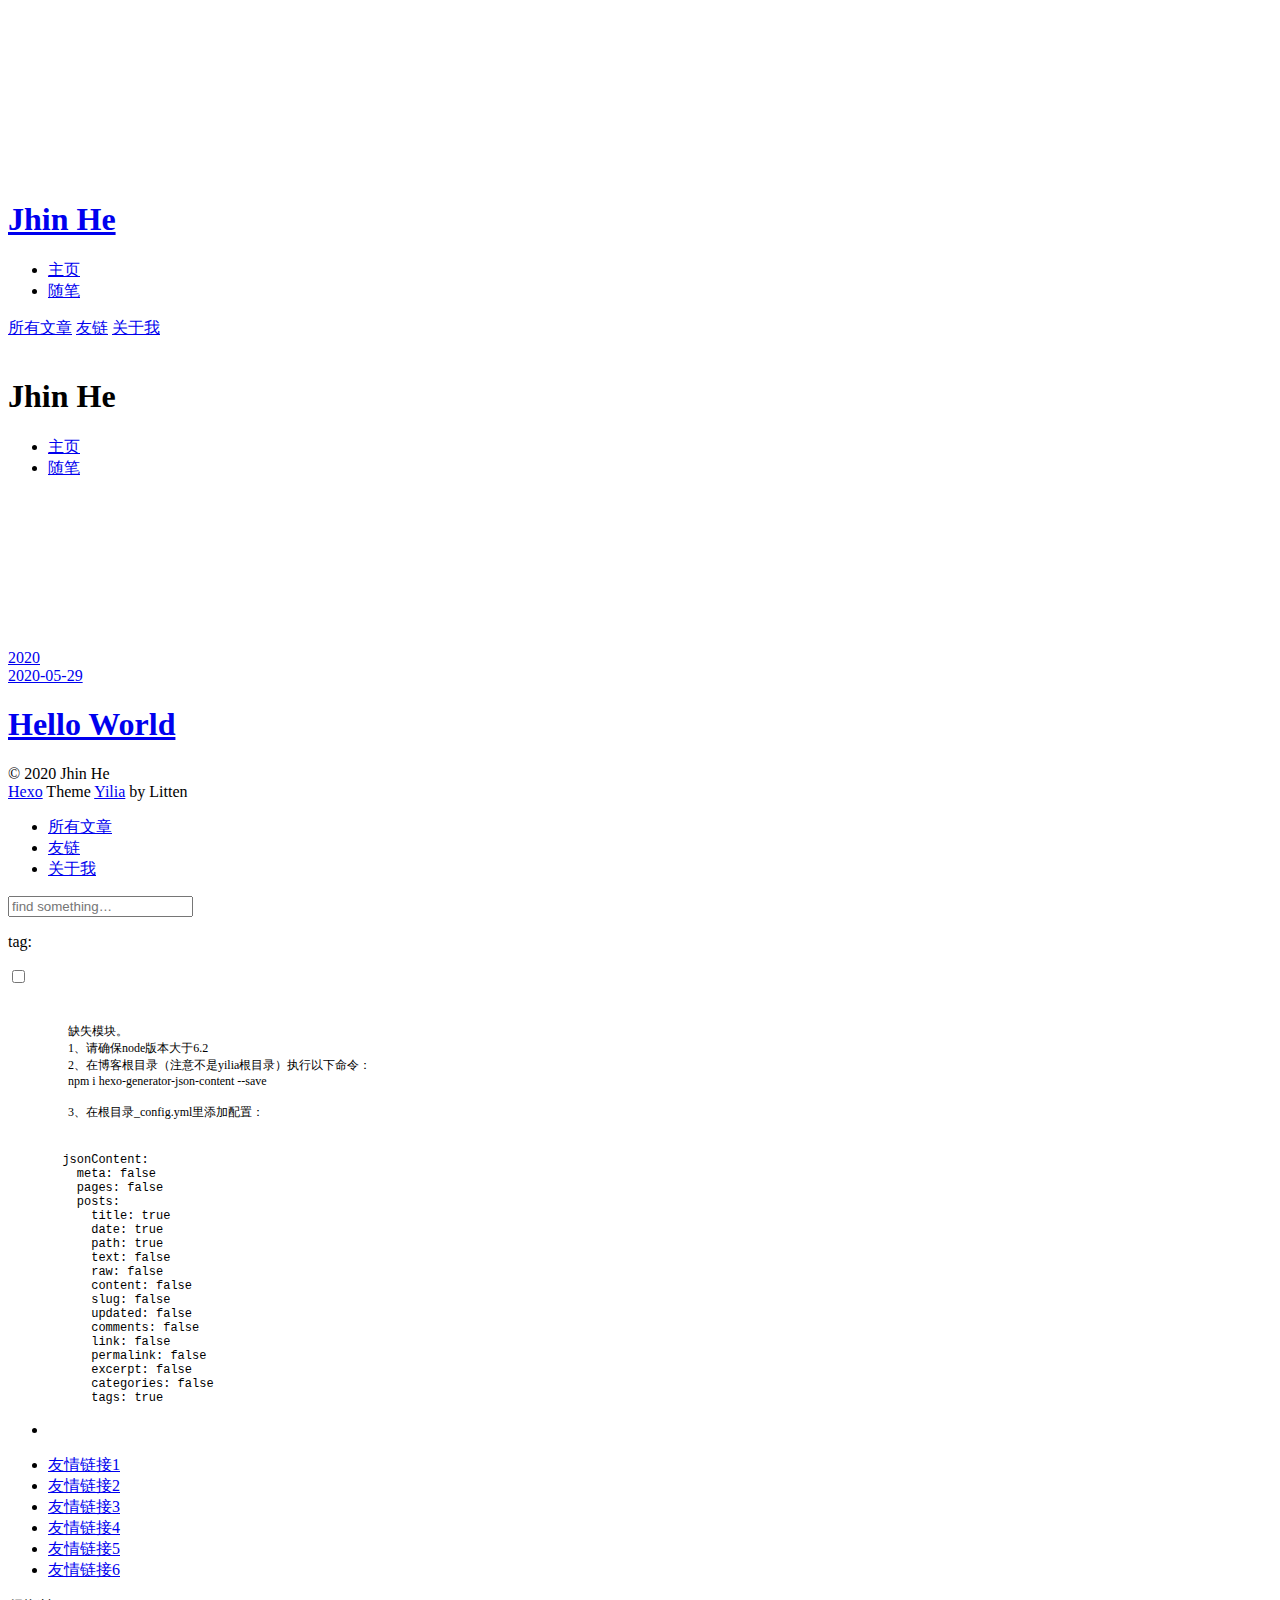
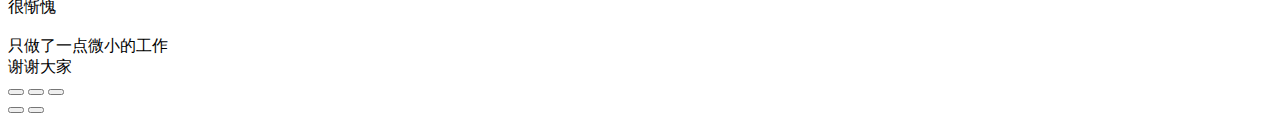
==== archives/index.html @ f6ff8c02 "Site updated: 2020-05-30 00:38:44" ====
<!DOCTYPE html>
<html>
<head>
  <meta charset="utf-8">
  
  <meta name="renderer" content="webkit">
  <meta http-equiv="X-UA-Compatible" content="IE=edge" >
  <link rel="dns-prefetch" href="JhinHe.github.io">
  <title>Archives | Time Manager</title>
  <meta name="viewport" content="width=device-width, initial-scale=1, maximum-scale=1">
  <meta property="og:type" content="website">
<meta property="og:title" content="Time Manager">
<meta property="og:url" content="archives/index.html">
<meta property="og:site_name" content="Time Manager">
<meta property="og:locale" content="zh_CH">
<meta property="article:author" content="Jhin He">
<meta name="twitter:card" content="summary">
  
    <link rel="alternative" href="/atom.xml" title="Time Manager" type="application/atom+xml">
  
  
    <link rel="icon" href="/favicon.png">
  
  <link rel="stylesheet" type="text/css" href="/d/blog/hexo/./main.0cf68a.css">
  <style type="text/css">
  
    #container.show {
      background: linear-gradient(200deg,#a0cfe4,#e8c37e);
    }
  </style>
  

  

<meta name="generator" content="Hexo 4.2.1"></head>

<body>
  <div id="container" q-class="show:isCtnShow">
    <canvas id="anm-canvas" class="anm-canvas"></canvas>
    <div class="left-col" q-class="show:isShow">
      
<div class="overlay" style="background: #4d4d4d"></div>
<div class="intrude-less">
	<header id="header" class="inner">
		<a href="/" class="profilepic">
			<img src="" class="js-avatar">
		</a>
		<hgroup>
		  <h1 class="header-author"><a href="/">Jhin He</a></h1>
		</hgroup>
		

		<nav class="header-menu">
			<ul>
			
				<li><a href="/">主页</a></li>
	        
				<li><a href="/tags/随笔/">随笔</a></li>
	        
			</ul>
		</nav>
		<nav class="header-smart-menu">
    		
    			
    			<a q-on="click: openSlider(e, 'innerArchive')" href="javascript:void(0)">所有文章</a>
    			
            
    			
    			<a q-on="click: openSlider(e, 'friends')" href="javascript:void(0)">友链</a>
    			
            
    			
    			<a q-on="click: openSlider(e, 'aboutme')" href="javascript:void(0)">关于我</a>
    			
            
		</nav>
		<nav class="header-nav">
			<div class="social">
				
					<a class="github" target="_blank" href="#" title="github"><i class="icon-github"></i></a>
		        
					<a class="weibo" target="_blank" href="#" title="weibo"><i class="icon-weibo"></i></a>
		        
					<a class="rss" target="_blank" href="#" title="rss"><i class="icon-rss"></i></a>
		        
					<a class="zhihu" target="_blank" href="#" title="zhihu"><i class="icon-zhihu"></i></a>
		        
			</div>
		</nav>
	</header>		
</div>

    </div>
    <div class="mid-col" q-class="show:isShow,hide:isShow|isFalse">
      
<nav id="mobile-nav">
  	<div class="overlay js-overlay" style="background: #4d4d4d"></div>
	<div class="btnctn js-mobile-btnctn">
  		<div class="slider-trigger list" q-on="click: openSlider(e)"><i class="icon icon-sort"></i></div>
	</div>
	<div class="intrude-less">
		<header id="header" class="inner">
			<div class="profilepic">
				<img src="" class="js-avatar">
			</div>
			<hgroup>
			  <h1 class="header-author js-header-author">Jhin He</h1>
			</hgroup>
			
			
			
				
			
				
			
			
			
			<nav class="header-nav">
				<div class="social">
					
						<a class="github" target="_blank" href="#" title="github"><i class="icon-github"></i></a>
			        
						<a class="weibo" target="_blank" href="#" title="weibo"><i class="icon-weibo"></i></a>
			        
						<a class="rss" target="_blank" href="#" title="rss"><i class="icon-rss"></i></a>
			        
						<a class="zhihu" target="_blank" href="#" title="zhihu"><i class="icon-zhihu"></i></a>
			        
				</div>
			</nav>

			<nav class="header-menu js-header-menu">
				<ul style="width: 50%">
				
				
					<li style="width: 50%"><a href="/">主页</a></li>
		        
					<li style="width: 50%"><a href="/tags/随笔/">随笔</a></li>
		        
				</ul>
			</nav>
		</header>				
	</div>
	<div class="mobile-mask" style="display:none" q-show="isShow"></div>
</nav>

      <div id="wrapper" class="body-wrap">
        <div class="menu-l">
          <div class="canvas-wrap">
            <canvas data-colors="#eaeaea" data-sectionHeight="100" data-contentId="js-content" id="myCanvas1" class="anm-canvas"></canvas>
          </div>
          <div id="js-content" class="content-ll">
            
  
  
    
    
      
      
      <section class="archives-wrap">
        <div class="archive-year-wrap">
          <a href="archives/2020" class="archive-year">2020</a>
        </div>
        <div class="archives">
    
    <article class="archive-article archive-type-post">
  <div class="archive-article-inner">
    <header class="archive-article-header">
      	<div class="article-meta">
	      	<a href="2020/05/29/hello-world/" class="archive-article-date">
  	<time datetime="2020-05-29T09:20:36.728Z" itemprop="datePublished"><i class="icon-calendar icon"></i>2020-05-29</time>
</a>
        </div>
    	 
  
    <h1 itemprop="name">
      <a class="archive-article-title" href="2020/05/29/hello-world/">Hello World</a>
    </h1>
  

        <div class="article-info info-on-right">
          
          

        </div>
        <div class="clearfix"></div>
    </header>
  </div>
</article>
  
  
    </div></section>
  

    


          </div>
        </div>
      </div>
      <footer id="footer">
  <div class="outer">
    <div id="footer-info">
    	<div class="footer-left">
    		&copy; 2020 Jhin He
    	</div>
      	<div class="footer-right">
      		<a href="http://hexo.io/" target="_blank">Hexo</a>  Theme <a href="https://github.com/litten/hexo-theme-yilia" target="_blank">Yilia</a> by Litten
      	</div>
    </div>
  </div>
</footer>
    </div>
    <script>
	var yiliaConfig = {
		mathjax: false,
		isHome: false,
		isPost: false,
		isArchive: true,
		isTag: false,
		isCategory: false,
		open_in_new: false,
		toc_hide_index: true,
		root: "/d/blog/hexo/",
		innerArchive: true,
		showTags: false
	}
</script>

<script>!function(t){function n(e){if(r[e])return r[e].exports;var i=r[e]={exports:{},id:e,loaded:!1};return t[e].call(i.exports,i,i.exports,n),i.loaded=!0,i.exports}var r={};n.m=t,n.c=r,n.p="./",n(0)}([function(t,n,r){r(195),t.exports=r(191)},function(t,n,r){var e=r(3),i=r(52),o=r(27),u=r(28),c=r(53),f="prototype",a=function(t,n,r){var s,l,h,v,p=t&a.F,d=t&a.G,y=t&a.S,g=t&a.P,b=t&a.B,m=d?e:y?e[n]||(e[n]={}):(e[n]||{})[f],x=d?i:i[n]||(i[n]={}),w=x[f]||(x[f]={});d&&(r=n);for(s in r)l=!p&&m&&void 0!==m[s],h=(l?m:r)[s],v=b&&l?c(h,e):g&&"function"==typeof h?c(Function.call,h):h,m&&u(m,s,h,t&a.U),x[s]!=h&&o(x,s,v),g&&w[s]!=h&&(w[s]=h)};e.core=i,a.F=1,a.G=2,a.S=4,a.P=8,a.B=16,a.W=32,a.U=64,a.R=128,t.exports=a},function(t,n,r){var e=r(6);t.exports=function(t){if(!e(t))throw TypeError(t+" is not an object!");return t}},function(t,n){var r=t.exports="undefined"!=typeof window&&window.Math==Math?window:"undefined"!=typeof self&&self.Math==Math?self:Function("return this")();"number"==typeof __g&&(__g=r)},function(t,n){t.exports=function(t){try{return!!t()}catch(t){return!0}}},function(t,n){var r=t.exports="undefined"!=typeof window&&window.Math==Math?window:"undefined"!=typeof self&&self.Math==Math?self:Function("return this")();"number"==typeof __g&&(__g=r)},function(t,n){t.exports=function(t){return"object"==typeof t?null!==t:"function"==typeof t}},function(t,n,r){var e=r(126)("wks"),i=r(76),o=r(3).Symbol,u="function"==typeof o;(t.exports=function(t){return e[t]||(e[t]=u&&o[t]||(u?o:i)("Symbol."+t))}).store=e},function(t,n){var r={}.hasOwnProperty;t.exports=function(t,n){return r.call(t,n)}},function(t,n,r){var e=r(94),i=r(33);t.exports=function(t){return e(i(t))}},function(t,n,r){t.exports=!r(4)(function(){return 7!=Object.defineProperty({},"a",{get:function(){return 7}}).a})},function(t,n,r){var e=r(2),i=r(167),o=r(50),u=Object.defineProperty;n.f=r(10)?Object.defineProperty:function(t,n,r){if(e(t),n=o(n,!0),e(r),i)try{return u(t,n,r)}catch(t){}if("get"in r||"set"in r)throw TypeError("Accessors not supported!");return"value"in r&&(t[n]=r.value),t}},function(t,n,r){t.exports=!r(18)(function(){return 7!=Object.defineProperty({},"a",{get:function(){return 7}}).a})},function(t,n,r){var e=r(14),i=r(22);t.exports=r(12)?function(t,n,r){return e.f(t,n,i(1,r))}:function(t,n,r){return t[n]=r,t}},function(t,n,r){var e=r(20),i=r(58),o=r(42),u=Object.defineProperty;n.f=r(12)?Object.defineProperty:function(t,n,r){if(e(t),n=o(n,!0),e(r),i)try{return u(t,n,r)}catch(t){}if("get"in r||"set"in r)throw TypeError("Accessors not supported!");return"value"in r&&(t[n]=r.value),t}},function(t,n,r){var e=r(40)("wks"),i=r(23),o=r(5).Symbol,u="function"==typeof o;(t.exports=function(t){return e[t]||(e[t]=u&&o[t]||(u?o:i)("Symbol."+t))}).store=e},function(t,n,r){var e=r(67),i=Math.min;t.exports=function(t){return t>0?i(e(t),9007199254740991):0}},function(t,n,r){var e=r(46);t.exports=function(t){return Object(e(t))}},function(t,n){t.exports=function(t){try{return!!t()}catch(t){return!0}}},function(t,n,r){var e=r(63),i=r(34);t.exports=Object.keys||function(t){return e(t,i)}},function(t,n,r){var e=r(21);t.exports=function(t){if(!e(t))throw TypeError(t+" is not an object!");return t}},function(t,n){t.exports=function(t){return"object"==typeof t?null!==t:"function"==typeof t}},function(t,n){t.exports=function(t,n){return{enumerable:!(1&t),configurable:!(2&t),writable:!(4&t),value:n}}},function(t,n){var r=0,e=Math.random();t.exports=function(t){return"Symbol(".concat(void 0===t?"":t,")_",(++r+e).toString(36))}},function(t,n){var r={}.hasOwnProperty;t.exports=function(t,n){return r.call(t,n)}},function(t,n){var r=t.exports={version:"2.4.0"};"number"==typeof __e&&(__e=r)},function(t,n){t.exports=function(t){if("function"!=typeof t)throw TypeError(t+" is not a function!");return t}},function(t,n,r){var e=r(11),i=r(66);t.exports=r(10)?function(t,n,r){return e.f(t,n,i(1,r))}:function(t,n,r){return t[n]=r,t}},function(t,n,r){var e=r(3),i=r(27),o=r(24),u=r(76)("src"),c="toString",f=Function[c],a=(""+f).split(c);r(52).inspectSource=function(t){return f.call(t)},(t.exports=function(t,n,r,c){var f="function"==typeof r;f&&(o(r,"name")||i(r,"name",n)),t[n]!==r&&(f&&(o(r,u)||i(r,u,t[n]?""+t[n]:a.join(String(n)))),t===e?t[n]=r:c?t[n]?t[n]=r:i(t,n,r):(delete t[n],i(t,n,r)))})(Function.prototype,c,function(){return"function"==typeof this&&this[u]||f.call(this)})},function(t,n,r){var e=r(1),i=r(4),o=r(46),u=function(t,n,r,e){var i=String(o(t)),u="<"+n;return""!==r&&(u+=" "+r+'="'+String(e).replace(/"/g,"&quot;")+'"'),u+">"+i+"</"+n+">"};t.exports=function(t,n){var r={};r[t]=n(u),e(e.P+e.F*i(function(){var n=""[t]('"');return n!==n.toLowerCase()||n.split('"').length>3}),"String",r)}},function(t,n,r){var e=r(115),i=r(46);t.exports=function(t){return e(i(t))}},function(t,n,r){var e=r(116),i=r(66),o=r(30),u=r(50),c=r(24),f=r(167),a=Object.getOwnPropertyDescriptor;n.f=r(10)?a:function(t,n){if(t=o(t),n=u(n,!0),f)try{return a(t,n)}catch(t){}if(c(t,n))return i(!e.f.call(t,n),t[n])}},function(t,n,r){var e=r(24),i=r(17),o=r(145)("IE_PROTO"),u=Object.prototype;t.exports=Object.getPrototypeOf||function(t){return t=i(t),e(t,o)?t[o]:"function"==typeof t.constructor&&t instanceof t.constructor?t.constructor.prototype:t instanceof Object?u:null}},function(t,n){t.exports=function(t){if(void 0==t)throw TypeError("Can't call method on  "+t);return t}},function(t,n){t.exports="constructor,hasOwnProperty,isPrototypeOf,propertyIsEnumerable,toLocaleString,toString,valueOf".split(",")},function(t,n){t.exports={}},function(t,n){t.exports=!0},function(t,n){n.f={}.propertyIsEnumerable},function(t,n,r){var e=r(14).f,i=r(8),o=r(15)("toStringTag");t.exports=function(t,n,r){t&&!i(t=r?t:t.prototype,o)&&e(t,o,{configurable:!0,value:n})}},function(t,n,r){var e=r(40)("keys"),i=r(23);t.exports=function(t){return e[t]||(e[t]=i(t))}},function(t,n,r){var e=r(5),i="__core-js_shared__",o=e[i]||(e[i]={});t.exports=function(t){return o[t]||(o[t]={})}},function(t,n){var r=Math.ceil,e=Math.floor;t.exports=function(t){return isNaN(t=+t)?0:(t>0?e:r)(t)}},function(t,n,r){var e=r(21);t.exports=function(t,n){if(!e(t))return t;var r,i;if(n&&"function"==typeof(r=t.toString)&&!e(i=r.call(t)))return i;if("function"==typeof(r=t.valueOf)&&!e(i=r.call(t)))return i;if(!n&&"function"==typeof(r=t.toString)&&!e(i=r.call(t)))return i;throw TypeError("Can't convert object to primitive value")}},function(t,n,r){var e=r(5),i=r(25),o=r(36),u=r(44),c=r(14).f;t.exports=function(t){var n=i.Symbol||(i.Symbol=o?{}:e.Symbol||{});"_"==t.charAt(0)||t in n||c(n,t,{value:u.f(t)})}},function(t,n,r){n.f=r(15)},function(t,n){var r={}.toString;t.exports=function(t){return r.call(t).slice(8,-1)}},function(t,n){t.exports=function(t){if(void 0==t)throw TypeError("Can't call method on  "+t);return t}},function(t,n,r){var e=r(4);t.exports=function(t,n){return!!t&&e(function(){n?t.call(null,function(){},1):t.call(null)})}},function(t,n,r){var e=r(53),i=r(115),o=r(17),u=r(16),c=r(203);t.exports=function(t,n){var r=1==t,f=2==t,a=3==t,s=4==t,l=6==t,h=5==t||l,v=n||c;return function(n,c,p){for(var d,y,g=o(n),b=i(g),m=e(c,p,3),x=u(b.length),w=0,S=r?v(n,x):f?v(n,0):void 0;x>w;w++)if((h||w in b)&&(d=b[w],y=m(d,w,g),t))if(r)S[w]=y;else if(y)switch(t){case 3:return!0;case 5:return d;case 6:return w;case 2:S.push(d)}else if(s)return!1;return l?-1:a||s?s:S}}},function(t,n,r){var e=r(1),i=r(52),o=r(4);t.exports=function(t,n){var r=(i.Object||{})[t]||Object[t],u={};u[t]=n(r),e(e.S+e.F*o(function(){r(1)}),"Object",u)}},function(t,n,r){var e=r(6);t.exports=function(t,n){if(!e(t))return t;var r,i;if(n&&"function"==typeof(r=t.toString)&&!e(i=r.call(t)))return i;if("function"==typeof(r=t.valueOf)&&!e(i=r.call(t)))return i;if(!n&&"function"==typeof(r=t.toString)&&!e(i=r.call(t)))return i;throw TypeError("Can't convert object to primitive value")}},function(t,n,r){var e=r(5),i=r(25),o=r(91),u=r(13),c="prototype",f=function(t,n,r){var a,s,l,h=t&f.F,v=t&f.G,p=t&f.S,d=t&f.P,y=t&f.B,g=t&f.W,b=v?i:i[n]||(i[n]={}),m=b[c],x=v?e:p?e[n]:(e[n]||{})[c];v&&(r=n);for(a in r)(s=!h&&x&&void 0!==x[a])&&a in b||(l=s?x[a]:r[a],b[a]=v&&"function"!=typeof x[a]?r[a]:y&&s?o(l,e):g&&x[a]==l?function(t){var n=function(n,r,e){if(this instanceof t){switch(arguments.length){case 0:return new t;case 1:return new t(n);case 2:return new t(n,r)}return new t(n,r,e)}return t.apply(this,arguments)};return n[c]=t[c],n}(l):d&&"function"==typeof l?o(Function.call,l):l,d&&((b.virtual||(b.virtual={}))[a]=l,t&f.R&&m&&!m[a]&&u(m,a,l)))};f.F=1,f.G=2,f.S=4,f.P=8,f.B=16,f.W=32,f.U=64,f.R=128,t.exports=f},function(t,n){var r=t.exports={version:"2.4.0"};"number"==typeof __e&&(__e=r)},function(t,n,r){var e=r(26);t.exports=function(t,n,r){if(e(t),void 0===n)return t;switch(r){case 1:return function(r){return t.call(n,r)};case 2:return function(r,e){return t.call(n,r,e)};case 3:return function(r,e,i){return t.call(n,r,e,i)}}return function(){return t.apply(n,arguments)}}},function(t,n,r){var e=r(183),i=r(1),o=r(126)("metadata"),u=o.store||(o.store=new(r(186))),c=function(t,n,r){var i=u.get(t);if(!i){if(!r)return;u.set(t,i=new e)}var o=i.get(n);if(!o){if(!r)return;i.set(n,o=new e)}return o},f=function(t,n,r){var e=c(n,r,!1);return void 0!==e&&e.has(t)},a=function(t,n,r){var e=c(n,r,!1);return void 0===e?void 0:e.get(t)},s=function(t,n,r,e){c(r,e,!0).set(t,n)},l=function(t,n){var r=c(t,n,!1),e=[];return r&&r.forEach(function(t,n){e.push(n)}),e},h=function(t){return void 0===t||"symbol"==typeof t?t:String(t)},v=function(t){i(i.S,"Reflect",t)};t.exports={store:u,map:c,has:f,get:a,set:s,keys:l,key:h,exp:v}},function(t,n,r){"use strict";if(r(10)){var e=r(69),i=r(3),o=r(4),u=r(1),c=r(127),f=r(152),a=r(53),s=r(68),l=r(66),h=r(27),v=r(73),p=r(67),d=r(16),y=r(75),g=r(50),b=r(24),m=r(180),x=r(114),w=r(6),S=r(17),_=r(137),O=r(70),E=r(32),P=r(71).f,j=r(154),F=r(76),M=r(7),A=r(48),N=r(117),T=r(146),I=r(155),k=r(80),L=r(123),R=r(74),C=r(130),D=r(160),U=r(11),W=r(31),G=U.f,B=W.f,V=i.RangeError,z=i.TypeError,q=i.Uint8Array,K="ArrayBuffer",J="Shared"+K,Y="BYTES_PER_ELEMENT",H="prototype",$=Array[H],X=f.ArrayBuffer,Q=f.DataView,Z=A(0),tt=A(2),nt=A(3),rt=A(4),et=A(5),it=A(6),ot=N(!0),ut=N(!1),ct=I.values,ft=I.keys,at=I.entries,st=$.lastIndexOf,lt=$.reduce,ht=$.reduceRight,vt=$.join,pt=$.sort,dt=$.slice,yt=$.toString,gt=$.toLocaleString,bt=M("iterator"),mt=M("toStringTag"),xt=F("typed_constructor"),wt=F("def_constructor"),St=c.CONSTR,_t=c.TYPED,Ot=c.VIEW,Et="Wrong length!",Pt=A(1,function(t,n){return Tt(T(t,t[wt]),n)}),jt=o(function(){return 1===new q(new Uint16Array([1]).buffer)[0]}),Ft=!!q&&!!q[H].set&&o(function(){new q(1).set({})}),Mt=function(t,n){if(void 0===t)throw z(Et);var r=+t,e=d(t);if(n&&!m(r,e))throw V(Et);return e},At=function(t,n){var r=p(t);if(r<0||r%n)throw V("Wrong offset!");return r},Nt=function(t){if(w(t)&&_t in t)return t;throw z(t+" is not a typed array!")},Tt=function(t,n){if(!(w(t)&&xt in t))throw z("It is not a typed array constructor!");return new t(n)},It=function(t,n){return kt(T(t,t[wt]),n)},kt=function(t,n){for(var r=0,e=n.length,i=Tt(t,e);e>r;)i[r]=n[r++];return i},Lt=function(t,n,r){G(t,n,{get:function(){return this._d[r]}})},Rt=function(t){var n,r,e,i,o,u,c=S(t),f=arguments.length,s=f>1?arguments[1]:void 0,l=void 0!==s,h=j(c);if(void 0!=h&&!_(h)){for(u=h.call(c),e=[],n=0;!(o=u.next()).done;n++)e.push(o.value);c=e}for(l&&f>2&&(s=a(s,arguments[2],2)),n=0,r=d(c.length),i=Tt(this,r);r>n;n++)i[n]=l?s(c[n],n):c[n];return i},Ct=function(){for(var t=0,n=arguments.length,r=Tt(this,n);n>t;)r[t]=arguments[t++];return r},Dt=!!q&&o(function(){gt.call(new q(1))}),Ut=function(){return gt.apply(Dt?dt.call(Nt(this)):Nt(this),arguments)},Wt={copyWithin:function(t,n){return D.call(Nt(this),t,n,arguments.length>2?arguments[2]:void 0)},every:function(t){return rt(Nt(this),t,arguments.length>1?arguments[1]:void 0)},fill:function(t){return C.apply(Nt(this),arguments)},filter:function(t){return It(this,tt(Nt(this),t,arguments.length>1?arguments[1]:void 0))},find:function(t){return et(Nt(this),t,arguments.length>1?arguments[1]:void 0)},findIndex:function(t){return it(Nt(this),t,arguments.length>1?arguments[1]:void 0)},forEach:function(t){Z(Nt(this),t,arguments.length>1?arguments[1]:void 0)},indexOf:function(t){return ut(Nt(this),t,arguments.length>1?arguments[1]:void 0)},includes:function(t){return ot(Nt(this),t,arguments.length>1?arguments[1]:void 0)},join:function(t){return vt.apply(Nt(this),arguments)},lastIndexOf:function(t){return st.apply(Nt(this),arguments)},map:function(t){return Pt(Nt(this),t,arguments.length>1?arguments[1]:void 0)},reduce:function(t){return lt.apply(Nt(this),arguments)},reduceRight:function(t){return ht.apply(Nt(this),arguments)},reverse:function(){for(var t,n=this,r=Nt(n).length,e=Math.floor(r/2),i=0;i<e;)t=n[i],n[i++]=n[--r],n[r]=t;return n},some:function(t){return nt(Nt(this),t,arguments.length>1?arguments[1]:void 0)},sort:function(t){return pt.call(Nt(this),t)},subarray:function(t,n){var r=Nt(this),e=r.length,i=y(t,e);return new(T(r,r[wt]))(r.buffer,r.byteOffset+i*r.BYTES_PER_ELEMENT,d((void 0===n?e:y(n,e))-i))}},Gt=function(t,n){return It(this,dt.call(Nt(this),t,n))},Bt=function(t){Nt(this);var n=At(arguments[1],1),r=this.length,e=S(t),i=d(e.length),o=0;if(i+n>r)throw V(Et);for(;o<i;)this[n+o]=e[o++]},Vt={entries:function(){return at.call(Nt(this))},keys:function(){return ft.call(Nt(this))},values:function(){return ct.call(Nt(this))}},zt=function(t,n){return w(t)&&t[_t]&&"symbol"!=typeof n&&n in t&&String(+n)==String(n)},qt=function(t,n){return zt(t,n=g(n,!0))?l(2,t[n]):B(t,n)},Kt=function(t,n,r){return!(zt(t,n=g(n,!0))&&w(r)&&b(r,"value"))||b(r,"get")||b(r,"set")||r.configurable||b(r,"writable")&&!r.writable||b(r,"enumerable")&&!r.enumerable?G(t,n,r):(t[n]=r.value,t)};St||(W.f=qt,U.f=Kt),u(u.S+u.F*!St,"Object",{getOwnPropertyDescriptor:qt,defineProperty:Kt}),o(function(){yt.call({})})&&(yt=gt=function(){return vt.call(this)});var Jt=v({},Wt);v(Jt,Vt),h(Jt,bt,Vt.values),v(Jt,{slice:Gt,set:Bt,constructor:function(){},toString:yt,toLocaleString:Ut}),Lt(Jt,"buffer","b"),Lt(Jt,"byteOffset","o"),Lt(Jt,"byteLength","l"),Lt(Jt,"length","e"),G(Jt,mt,{get:function(){return this[_t]}}),t.exports=function(t,n,r,f){f=!!f;var a=t+(f?"Clamped":"")+"Array",l="Uint8Array"!=a,v="get"+t,p="set"+t,y=i[a],g=y||{},b=y&&E(y),m=!y||!c.ABV,S={},_=y&&y[H],j=function(t,r){var e=t._d;return e.v[v](r*n+e.o,jt)},F=function(t,r,e){var i=t._d;f&&(e=(e=Math.round(e))<0?0:e>255?255:255&e),i.v[p](r*n+i.o,e,jt)},M=function(t,n){G(t,n,{get:function(){return j(this,n)},set:function(t){return F(this,n,t)},enumerable:!0})};m?(y=r(function(t,r,e,i){s(t,y,a,"_d");var o,u,c,f,l=0,v=0;if(w(r)){if(!(r instanceof X||(f=x(r))==K||f==J))return _t in r?kt(y,r):Rt.call(y,r);o=r,v=At(e,n);var p=r.byteLength;if(void 0===i){if(p%n)throw V(Et);if((u=p-v)<0)throw V(Et)}else if((u=d(i)*n)+v>p)throw V(Et);c=u/n}else c=Mt(r,!0),u=c*n,o=new X(u);for(h(t,"_d",{b:o,o:v,l:u,e:c,v:new Q(o)});l<c;)M(t,l++)}),_=y[H]=O(Jt),h(_,"constructor",y)):L(function(t){new y(null),new y(t)},!0)||(y=r(function(t,r,e,i){s(t,y,a);var o;return w(r)?r instanceof X||(o=x(r))==K||o==J?void 0!==i?new g(r,At(e,n),i):void 0!==e?new g(r,At(e,n)):new g(r):_t in r?kt(y,r):Rt.call(y,r):new g(Mt(r,l))}),Z(b!==Function.prototype?P(g).concat(P(b)):P(g),function(t){t in y||h(y,t,g[t])}),y[H]=_,e||(_.constructor=y));var A=_[bt],N=!!A&&("values"==A.name||void 0==A.name),T=Vt.values;h(y,xt,!0),h(_,_t,a),h(_,Ot,!0),h(_,wt,y),(f?new y(1)[mt]==a:mt in _)||G(_,mt,{get:function(){return a}}),S[a]=y,u(u.G+u.W+u.F*(y!=g),S),u(u.S,a,{BYTES_PER_ELEMENT:n,from:Rt,of:Ct}),Y in _||h(_,Y,n),u(u.P,a,Wt),R(a),u(u.P+u.F*Ft,a,{set:Bt}),u(u.P+u.F*!N,a,Vt),u(u.P+u.F*(_.toString!=yt),a,{toString:yt}),u(u.P+u.F*o(function(){new y(1).slice()}),a,{slice:Gt}),u(u.P+u.F*(o(function(){return[1,2].toLocaleString()!=new y([1,2]).toLocaleString()})||!o(function(){_.toLocaleString.call([1,2])})),a,{toLocaleString:Ut}),k[a]=N?A:T,e||N||h(_,bt,T)}}else t.exports=function(){}},function(t,n){var r={}.toString;t.exports=function(t){return r.call(t).slice(8,-1)}},function(t,n,r){var e=r(21),i=r(5).document,o=e(i)&&e(i.createElement);t.exports=function(t){return o?i.createElement(t):{}}},function(t,n,r){t.exports=!r(12)&&!r(18)(function(){return 7!=Object.defineProperty(r(57)("div"),"a",{get:function(){return 7}}).a})},function(t,n,r){"use strict";var e=r(36),i=r(51),o=r(64),u=r(13),c=r(8),f=r(35),a=r(96),s=r(38),l=r(103),h=r(15)("iterator"),v=!([].keys&&"next"in[].keys()),p="keys",d="values",y=function(){return this};t.exports=function(t,n,r,g,b,m,x){a(r,n,g);var w,S,_,O=function(t){if(!v&&t in F)return F[t];switch(t){case p:case d:return function(){return new r(this,t)}}return function(){return new r(this,t)}},E=n+" Iterator",P=b==d,j=!1,F=t.prototype,M=F[h]||F["@@iterator"]||b&&F[b],A=M||O(b),N=b?P?O("entries"):A:void 0,T="Array"==n?F.entries||M:M;if(T&&(_=l(T.call(new t)))!==Object.prototype&&(s(_,E,!0),e||c(_,h)||u(_,h,y)),P&&M&&M.name!==d&&(j=!0,A=function(){return M.call(this)}),e&&!x||!v&&!j&&F[h]||u(F,h,A),f[n]=A,f[E]=y,b)if(w={values:P?A:O(d),keys:m?A:O(p),entries:N},x)for(S in w)S in F||o(F,S,w[S]);else i(i.P+i.F*(v||j),n,w);return w}},function(t,n,r){var e=r(20),i=r(100),o=r(34),u=r(39)("IE_PROTO"),c=function(){},f="prototype",a=function(){var t,n=r(57)("iframe"),e=o.length;for(n.style.display="none",r(93).appendChild(n),n.src="javascript:",t=n.contentWindow.document,t.open(),t.write("<script>document.F=Object<\/script>"),t.close(),a=t.F;e--;)delete a[f][o[e]];return a()};t.exports=Object.create||function(t,n){var r;return null!==t?(c[f]=e(t),r=new c,c[f]=null,r[u]=t):r=a(),void 0===n?r:i(r,n)}},function(t,n,r){var e=r(63),i=r(34).concat("length","prototype");n.f=Object.getOwnPropertyNames||function(t){return e(t,i)}},function(t,n){n.f=Object.getOwnPropertySymbols},function(t,n,r){var e=r(8),i=r(9),o=r(90)(!1),u=r(39)("IE_PROTO");t.exports=function(t,n){var r,c=i(t),f=0,a=[];for(r in c)r!=u&&e(c,r)&&a.push(r);for(;n.length>f;)e(c,r=n[f++])&&(~o(a,r)||a.push(r));return a}},function(t,n,r){t.exports=r(13)},function(t,n,r){var e=r(76)("meta"),i=r(6),o=r(24),u=r(11).f,c=0,f=Object.isExtensible||function(){return!0},a=!r(4)(function(){return f(Object.preventExtensions({}))}),s=function(t){u(t,e,{value:{i:"O"+ ++c,w:{}}})},l=function(t,n){if(!i(t))return"symbol"==typeof t?t:("string"==typeof t?"S":"P")+t;if(!o(t,e)){if(!f(t))return"F";if(!n)return"E";s(t)}return t[e].i},h=function(t,n){if(!o(t,e)){if(!f(t))return!0;if(!n)return!1;s(t)}return t[e].w},v=function(t){return a&&p.NEED&&f(t)&&!o(t,e)&&s(t),t},p=t.exports={KEY:e,NEED:!1,fastKey:l,getWeak:h,onFreeze:v}},function(t,n){t.exports=function(t,n){return{enumerable:!(1&t),configurable:!(2&t),writable:!(4&t),value:n}}},function(t,n){var r=Math.ceil,e=Math.floor;t.exports=function(t){return isNaN(t=+t)?0:(t>0?e:r)(t)}},function(t,n){t.exports=function(t,n,r,e){if(!(t instanceof n)||void 0!==e&&e in t)throw TypeError(r+": incorrect invocation!");return t}},function(t,n){t.exports=!1},function(t,n,r){var e=r(2),i=r(173),o=r(133),u=r(145)("IE_PROTO"),c=function(){},f="prototype",a=function(){var t,n=r(132)("iframe"),e=o.length;for(n.style.display="none",r(135).appendChild(n),n.src="javascript:",t=n.contentWindow.document,t.open(),t.write("<script>document.F=Object<\/script>"),t.close(),a=t.F;e--;)delete a[f][o[e]];return a()};t.exports=Object.create||function(t,n){var r;return null!==t?(c[f]=e(t),r=new c,c[f]=null,r[u]=t):r=a(),void 0===n?r:i(r,n)}},function(t,n,r){var e=r(175),i=r(133).concat("length","prototype");n.f=Object.getOwnPropertyNames||function(t){return e(t,i)}},function(t,n,r){var e=r(175),i=r(133);t.exports=Object.keys||function(t){return e(t,i)}},function(t,n,r){var e=r(28);t.exports=function(t,n,r){for(var i in n)e(t,i,n[i],r);return t}},function(t,n,r){"use strict";var e=r(3),i=r(11),o=r(10),u=r(7)("species");t.exports=function(t){var n=e[t];o&&n&&!n[u]&&i.f(n,u,{configurable:!0,get:function(){return this}})}},function(t,n,r){var e=r(67),i=Math.max,o=Math.min;t.exports=function(t,n){return t=e(t),t<0?i(t+n,0):o(t,n)}},function(t,n){var r=0,e=Math.random();t.exports=function(t){return"Symbol(".concat(void 0===t?"":t,")_",(++r+e).toString(36))}},function(t,n,r){var e=r(33);t.exports=function(t){return Object(e(t))}},function(t,n,r){var e=r(7)("unscopables"),i=Array.prototype;void 0==i[e]&&r(27)(i,e,{}),t.exports=function(t){i[e][t]=!0}},function(t,n,r){var e=r(53),i=r(169),o=r(137),u=r(2),c=r(16),f=r(154),a={},s={},n=t.exports=function(t,n,r,l,h){var v,p,d,y,g=h?function(){return t}:f(t),b=e(r,l,n?2:1),m=0;if("function"!=typeof g)throw TypeError(t+" is not iterable!");if(o(g)){for(v=c(t.length);v>m;m++)if((y=n?b(u(p=t[m])[0],p[1]):b(t[m]))===a||y===s)return y}else for(d=g.call(t);!(p=d.next()).done;)if((y=i(d,b,p.value,n))===a||y===s)return y};n.BREAK=a,n.RETURN=s},function(t,n){t.exports={}},function(t,n,r){var e=r(11).f,i=r(24),o=r(7)("toStringTag");t.exports=function(t,n,r){t&&!i(t=r?t:t.prototype,o)&&e(t,o,{configurable:!0,value:n})}},function(t,n,r){var e=r(1),i=r(46),o=r(4),u=r(150),c="["+u+"]",f="​",a=RegExp("^"+c+c+"*"),s=RegExp(c+c+"*$"),l=function(t,n,r){var i={},c=o(function(){return!!u[t]()||f[t]()!=f}),a=i[t]=c?n(h):u[t];r&&(i[r]=a),e(e.P+e.F*c,"String",i)},h=l.trim=function(t,n){return t=String(i(t)),1&n&&(t=t.replace(a,"")),2&n&&(t=t.replace(s,"")),t};t.exports=l},function(t,n,r){t.exports={default:r(86),__esModule:!0}},function(t,n,r){t.exports={default:r(87),__esModule:!0}},function(t,n,r){"use strict";function e(t){return t&&t.__esModule?t:{default:t}}n.__esModule=!0;var i=r(84),o=e(i),u=r(83),c=e(u),f="function"==typeof c.default&&"symbol"==typeof o.default?function(t){return typeof t}:function(t){return t&&"function"==typeof c.default&&t.constructor===c.default&&t!==c.default.prototype?"symbol":typeof t};n.default="function"==typeof c.default&&"symbol"===f(o.default)?function(t){return void 0===t?"undefined":f(t)}:function(t){return t&&"function"==typeof c.default&&t.constructor===c.default&&t!==c.default.prototype?"symbol":void 0===t?"undefined":f(t)}},function(t,n,r){r(110),r(108),r(111),r(112),t.exports=r(25).Symbol},function(t,n,r){r(109),r(113),t.exports=r(44).f("iterator")},function(t,n){t.exports=function(t){if("function"!=typeof t)throw TypeError(t+" is not a function!");return t}},function(t,n){t.exports=function(){}},function(t,n,r){var e=r(9),i=r(106),o=r(105);t.exports=function(t){return function(n,r,u){var c,f=e(n),a=i(f.length),s=o(u,a);if(t&&r!=r){for(;a>s;)if((c=f[s++])!=c)return!0}else for(;a>s;s++)if((t||s in f)&&f[s]===r)return t||s||0;return!t&&-1}}},function(t,n,r){var e=r(88);t.exports=function(t,n,r){if(e(t),void 0===n)return t;switch(r){case 1:return function(r){return t.call(n,r)};case 2:return function(r,e){return t.call(n,r,e)};case 3:return function(r,e,i){return t.call(n,r,e,i)}}return function(){return t.apply(n,arguments)}}},function(t,n,r){var e=r(19),i=r(62),o=r(37);t.exports=function(t){var n=e(t),r=i.f;if(r)for(var u,c=r(t),f=o.f,a=0;c.length>a;)f.call(t,u=c[a++])&&n.push(u);return n}},function(t,n,r){t.exports=r(5).document&&document.documentElement},function(t,n,r){var e=r(56);t.exports=Object("z").propertyIsEnumerable(0)?Object:function(t){return"String"==e(t)?t.split(""):Object(t)}},function(t,n,r){var e=r(56);t.exports=Array.isArray||function(t){return"Array"==e(t)}},function(t,n,r){"use strict";var e=r(60),i=r(22),o=r(38),u={};r(13)(u,r(15)("iterator"),function(){return this}),t.exports=function(t,n,r){t.prototype=e(u,{next:i(1,r)}),o(t,n+" Iterator")}},function(t,n){t.exports=function(t,n){return{value:n,done:!!t}}},function(t,n,r){var e=r(19),i=r(9);t.exports=function(t,n){for(var r,o=i(t),u=e(o),c=u.length,f=0;c>f;)if(o[r=u[f++]]===n)return r}},function(t,n,r){var e=r(23)("meta"),i=r(21),o=r(8),u=r(14).f,c=0,f=Object.isExtensible||function(){return!0},a=!r(18)(function(){return f(Object.preventExtensions({}))}),s=function(t){u(t,e,{value:{i:"O"+ ++c,w:{}}})},l=function(t,n){if(!i(t))return"symbol"==typeof t?t:("string"==typeof t?"S":"P")+t;if(!o(t,e)){if(!f(t))return"F";if(!n)return"E";s(t)}return t[e].i},h=function(t,n){if(!o(t,e)){if(!f(t))return!0;if(!n)return!1;s(t)}return t[e].w},v=function(t){return a&&p.NEED&&f(t)&&!o(t,e)&&s(t),t},p=t.exports={KEY:e,NEED:!1,fastKey:l,getWeak:h,onFreeze:v}},function(t,n,r){var e=r(14),i=r(20),o=r(19);t.exports=r(12)?Object.defineProperties:function(t,n){i(t);for(var r,u=o(n),c=u.length,f=0;c>f;)e.f(t,r=u[f++],n[r]);return t}},function(t,n,r){var e=r(37),i=r(22),o=r(9),u=r(42),c=r(8),f=r(58),a=Object.getOwnPropertyDescriptor;n.f=r(12)?a:function(t,n){if(t=o(t),n=u(n,!0),f)try{return a(t,n)}catch(t){}if(c(t,n))return i(!e.f.call(t,n),t[n])}},function(t,n,r){var e=r(9),i=r(61).f,o={}.toString,u="object"==typeof window&&window&&Object.getOwnPropertyNames?Object.getOwnPropertyNames(window):[],c=function(t){try{return i(t)}catch(t){return u.slice()}};t.exports.f=function(t){return u&&"[object Window]"==o.call(t)?c(t):i(e(t))}},function(t,n,r){var e=r(8),i=r(77),o=r(39)("IE_PROTO"),u=Object.prototype;t.exports=Object.getPrototypeOf||function(t){return t=i(t),e(t,o)?t[o]:"function"==typeof t.constructor&&t instanceof t.constructor?t.constructor.prototype:t instanceof Object?u:null}},function(t,n,r){var e=r(41),i=r(33);t.exports=function(t){return function(n,r){var o,u,c=String(i(n)),f=e(r),a=c.length;return f<0||f>=a?t?"":void 0:(o=c.charCodeAt(f),o<55296||o>56319||f+1===a||(u=c.charCodeAt(f+1))<56320||u>57343?t?c.charAt(f):o:t?c.slice(f,f+2):u-56320+(o-55296<<10)+65536)}}},function(t,n,r){var e=r(41),i=Math.max,o=Math.min;t.exports=function(t,n){return t=e(t),t<0?i(t+n,0):o(t,n)}},function(t,n,r){var e=r(41),i=Math.min;t.exports=function(t){return t>0?i(e(t),9007199254740991):0}},function(t,n,r){"use strict";var e=r(89),i=r(97),o=r(35),u=r(9);t.exports=r(59)(Array,"Array",function(t,n){this._t=u(t),this._i=0,this._k=n},function(){var t=this._t,n=this._k,r=this._i++;return!t||r>=t.length?(this._t=void 0,i(1)):"keys"==n?i(0,r):"values"==n?i(0,t[r]):i(0,[r,t[r]])},"values"),o.Arguments=o.Array,e("keys"),e("values"),e("entries")},function(t,n){},function(t,n,r){"use strict";var e=r(104)(!0);r(59)(String,"String",function(t){this._t=String(t),this._i=0},function(){var t,n=this._t,r=this._i;return r>=n.length?{value:void 0,done:!0}:(t=e(n,r),this._i+=t.length,{value:t,done:!1})})},function(t,n,r){"use strict";var e=r(5),i=r(8),o=r(12),u=r(51),c=r(64),f=r(99).KEY,a=r(18),s=r(40),l=r(38),h=r(23),v=r(15),p=r(44),d=r(43),y=r(98),g=r(92),b=r(95),m=r(20),x=r(9),w=r(42),S=r(22),_=r(60),O=r(102),E=r(101),P=r(14),j=r(19),F=E.f,M=P.f,A=O.f,N=e.Symbol,T=e.JSON,I=T&&T.stringify,k="prototype",L=v("_hidden"),R=v("toPrimitive"),C={}.propertyIsEnumerable,D=s("symbol-registry"),U=s("symbols"),W=s("op-symbols"),G=Object[k],B="function"==typeof N,V=e.QObject,z=!V||!V[k]||!V[k].findChild,q=o&&a(function(){return 7!=_(M({},"a",{get:function(){return M(this,"a",{value:7}).a}})).a})?function(t,n,r){var e=F(G,n);e&&delete G[n],M(t,n,r),e&&t!==G&&M(G,n,e)}:M,K=function(t){var n=U[t]=_(N[k]);return n._k=t,n},J=B&&"symbol"==typeof N.iterator?function(t){return"symbol"==typeof t}:function(t){return t instanceof N},Y=function(t,n,r){return t===G&&Y(W,n,r),m(t),n=w(n,!0),m(r),i(U,n)?(r.enumerable?(i(t,L)&&t[L][n]&&(t[L][n]=!1),r=_(r,{enumerable:S(0,!1)})):(i(t,L)||M(t,L,S(1,{})),t[L][n]=!0),q(t,n,r)):M(t,n,r)},H=function(t,n){m(t);for(var r,e=g(n=x(n)),i=0,o=e.length;o>i;)Y(t,r=e[i++],n[r]);return t},$=function(t,n){return void 0===n?_(t):H(_(t),n)},X=function(t){var n=C.call(this,t=w(t,!0));return!(this===G&&i(U,t)&&!i(W,t))&&(!(n||!i(this,t)||!i(U,t)||i(this,L)&&this[L][t])||n)},Q=function(t,n){if(t=x(t),n=w(n,!0),t!==G||!i(U,n)||i(W,n)){var r=F(t,n);return!r||!i(U,n)||i(t,L)&&t[L][n]||(r.enumerable=!0),r}},Z=function(t){for(var n,r=A(x(t)),e=[],o=0;r.length>o;)i(U,n=r[o++])||n==L||n==f||e.push(n);return e},tt=function(t){for(var n,r=t===G,e=A(r?W:x(t)),o=[],u=0;e.length>u;)!i(U,n=e[u++])||r&&!i(G,n)||o.push(U[n]);return o};B||(N=function(){if(this instanceof N)throw TypeError("Symbol is not a constructor!");var t=h(arguments.length>0?arguments[0]:void 0),n=function(r){this===G&&n.call(W,r),i(this,L)&&i(this[L],t)&&(this[L][t]=!1),q(this,t,S(1,r))};return o&&z&&q(G,t,{configurable:!0,set:n}),K(t)},c(N[k],"toString",function(){return this._k}),E.f=Q,P.f=Y,r(61).f=O.f=Z,r(37).f=X,r(62).f=tt,o&&!r(36)&&c(G,"propertyIsEnumerable",X,!0),p.f=function(t){return K(v(t))}),u(u.G+u.W+u.F*!B,{Symbol:N});for(var nt="hasInstance,isConcatSpreadable,iterator,match,replace,search,species,split,toPrimitive,toStringTag,unscopables".split(","),rt=0;nt.length>rt;)v(nt[rt++]);for(var nt=j(v.store),rt=0;nt.length>rt;)d(nt[rt++]);u(u.S+u.F*!B,"Symbol",{for:function(t){return i(D,t+="")?D[t]:D[t]=N(t)},keyFor:function(t){if(J(t))return y(D,t);throw TypeError(t+" is not a symbol!")},useSetter:function(){z=!0},useSimple:function(){z=!1}}),u(u.S+u.F*!B,"Object",{create:$,defineProperty:Y,defineProperties:H,getOwnPropertyDescriptor:Q,getOwnPropertyNames:Z,getOwnPropertySymbols:tt}),T&&u(u.S+u.F*(!B||a(function(){var t=N();return"[null]"!=I([t])||"{}"!=I({a:t})||"{}"!=I(Object(t))})),"JSON",{stringify:function(t){if(void 0!==t&&!J(t)){for(var n,r,e=[t],i=1;arguments.length>i;)e.push(arguments[i++]);return n=e[1],"function"==typeof n&&(r=n),!r&&b(n)||(n=function(t,n){if(r&&(n=r.call(this,t,n)),!J(n))return n}),e[1]=n,I.apply(T,e)}}}),N[k][R]||r(13)(N[k],R,N[k].valueOf),l(N,"Symbol"),l(Math,"Math",!0),l(e.JSON,"JSON",!0)},function(t,n,r){r(43)("asyncIterator")},function(t,n,r){r(43)("observable")},function(t,n,r){r(107);for(var e=r(5),i=r(13),o=r(35),u=r(15)("toStringTag"),c=["NodeList","DOMTokenList","MediaList","StyleSheetList","CSSRuleList"],f=0;f<5;f++){var a=c[f],s=e[a],l=s&&s.prototype;l&&!l[u]&&i(l,u,a),o[a]=o.Array}},function(t,n,r){var e=r(45),i=r(7)("toStringTag"),o="Arguments"==e(function(){return arguments}()),u=function(t,n){try{return t[n]}catch(t){}};t.exports=function(t){var n,r,c;return void 0===t?"Undefined":null===t?"Null":"string"==typeof(r=u(n=Object(t),i))?r:o?e(n):"Object"==(c=e(n))&&"function"==typeof n.callee?"Arguments":c}},function(t,n,r){var e=r(45);t.exports=Object("z").propertyIsEnumerable(0)?Object:function(t){return"String"==e(t)?t.split(""):Object(t)}},function(t,n){n.f={}.propertyIsEnumerable},function(t,n,r){var e=r(30),i=r(16),o=r(75);t.exports=function(t){return function(n,r,u){var c,f=e(n),a=i(f.length),s=o(u,a);if(t&&r!=r){for(;a>s;)if((c=f[s++])!=c)return!0}else for(;a>s;s++)if((t||s in f)&&f[s]===r)return t||s||0;return!t&&-1}}},function(t,n,r){"use strict";var e=r(3),i=r(1),o=r(28),u=r(73),c=r(65),f=r(79),a=r(68),s=r(6),l=r(4),h=r(123),v=r(81),p=r(136);t.exports=function(t,n,r,d,y,g){var b=e[t],m=b,x=y?"set":"add",w=m&&m.prototype,S={},_=function(t){var n=w[t];o(w,t,"delete"==t?function(t){return!(g&&!s(t))&&n.call(this,0===t?0:t)}:"has"==t?function(t){return!(g&&!s(t))&&n.call(this,0===t?0:t)}:"get"==t?function(t){return g&&!s(t)?void 0:n.call(this,0===t?0:t)}:"add"==t?function(t){return n.call(this,0===t?0:t),this}:function(t,r){return n.call(this,0===t?0:t,r),this})};if("function"==typeof m&&(g||w.forEach&&!l(function(){(new m).entries().next()}))){var O=new m,E=O[x](g?{}:-0,1)!=O,P=l(function(){O.has(1)}),j=h(function(t){new m(t)}),F=!g&&l(function(){for(var t=new m,n=5;n--;)t[x](n,n);return!t.has(-0)});j||(m=n(function(n,r){a(n,m,t);var e=p(new b,n,m);return void 0!=r&&f(r,y,e[x],e),e}),m.prototype=w,w.constructor=m),(P||F)&&(_("delete"),_("has"),y&&_("get")),(F||E)&&_(x),g&&w.clear&&delete w.clear}else m=d.getConstructor(n,t,y,x),u(m.prototype,r),c.NEED=!0;return v(m,t),S[t]=m,i(i.G+i.W+i.F*(m!=b),S),g||d.setStrong(m,t,y),m}},function(t,n,r){"use strict";var e=r(27),i=r(28),o=r(4),u=r(46),c=r(7);t.exports=function(t,n,r){var f=c(t),a=r(u,f,""[t]),s=a[0],l=a[1];o(function(){var n={};return n[f]=function(){return 7},7!=""[t](n)})&&(i(String.prototype,t,s),e(RegExp.prototype,f,2==n?function(t,n){return l.call(t,this,n)}:function(t){return l.call(t,this)}))}
},function(t,n,r){"use strict";var e=r(2);t.exports=function(){var t=e(this),n="";return t.global&&(n+="g"),t.ignoreCase&&(n+="i"),t.multiline&&(n+="m"),t.unicode&&(n+="u"),t.sticky&&(n+="y"),n}},function(t,n){t.exports=function(t,n,r){var e=void 0===r;switch(n.length){case 0:return e?t():t.call(r);case 1:return e?t(n[0]):t.call(r,n[0]);case 2:return e?t(n[0],n[1]):t.call(r,n[0],n[1]);case 3:return e?t(n[0],n[1],n[2]):t.call(r,n[0],n[1],n[2]);case 4:return e?t(n[0],n[1],n[2],n[3]):t.call(r,n[0],n[1],n[2],n[3])}return t.apply(r,n)}},function(t,n,r){var e=r(6),i=r(45),o=r(7)("match");t.exports=function(t){var n;return e(t)&&(void 0!==(n=t[o])?!!n:"RegExp"==i(t))}},function(t,n,r){var e=r(7)("iterator"),i=!1;try{var o=[7][e]();o.return=function(){i=!0},Array.from(o,function(){throw 2})}catch(t){}t.exports=function(t,n){if(!n&&!i)return!1;var r=!1;try{var o=[7],u=o[e]();u.next=function(){return{done:r=!0}},o[e]=function(){return u},t(o)}catch(t){}return r}},function(t,n,r){t.exports=r(69)||!r(4)(function(){var t=Math.random();__defineSetter__.call(null,t,function(){}),delete r(3)[t]})},function(t,n){n.f=Object.getOwnPropertySymbols},function(t,n,r){var e=r(3),i="__core-js_shared__",o=e[i]||(e[i]={});t.exports=function(t){return o[t]||(o[t]={})}},function(t,n,r){for(var e,i=r(3),o=r(27),u=r(76),c=u("typed_array"),f=u("view"),a=!(!i.ArrayBuffer||!i.DataView),s=a,l=0,h="Int8Array,Uint8Array,Uint8ClampedArray,Int16Array,Uint16Array,Int32Array,Uint32Array,Float32Array,Float64Array".split(",");l<9;)(e=i[h[l++]])?(o(e.prototype,c,!0),o(e.prototype,f,!0)):s=!1;t.exports={ABV:a,CONSTR:s,TYPED:c,VIEW:f}},function(t,n){"use strict";var r={versions:function(){var t=window.navigator.userAgent;return{trident:t.indexOf("Trident")>-1,presto:t.indexOf("Presto")>-1,webKit:t.indexOf("AppleWebKit")>-1,gecko:t.indexOf("Gecko")>-1&&-1==t.indexOf("KHTML"),mobile:!!t.match(/AppleWebKit.*Mobile.*/),ios:!!t.match(/\(i[^;]+;( U;)? CPU.+Mac OS X/),android:t.indexOf("Android")>-1||t.indexOf("Linux")>-1,iPhone:t.indexOf("iPhone")>-1||t.indexOf("Mac")>-1,iPad:t.indexOf("iPad")>-1,webApp:-1==t.indexOf("Safari"),weixin:-1==t.indexOf("MicroMessenger")}}()};t.exports=r},function(t,n,r){"use strict";var e=r(85),i=function(t){return t&&t.__esModule?t:{default:t}}(e),o=function(){function t(t,n,e){return n||e?String.fromCharCode(n||e):r[t]||t}function n(t){return e[t]}var r={"&quot;":'"',"&lt;":"<","&gt;":">","&amp;":"&","&nbsp;":" "},e={};for(var u in r)e[r[u]]=u;return r["&apos;"]="'",e["'"]="&#39;",{encode:function(t){return t?(""+t).replace(/['<> "&]/g,n).replace(/\r?\n/g,"<br/>").replace(/\s/g,"&nbsp;"):""},decode:function(n){return n?(""+n).replace(/<br\s*\/?>/gi,"\n").replace(/&quot;|&lt;|&gt;|&amp;|&nbsp;|&apos;|&#(\d+);|&#(\d+)/g,t).replace(/\u00a0/g," "):""},encodeBase16:function(t){if(!t)return t;t+="";for(var n=[],r=0,e=t.length;e>r;r++)n.push(t.charCodeAt(r).toString(16).toUpperCase());return n.join("")},encodeBase16forJSON:function(t){if(!t)return t;t=t.replace(/[\u4E00-\u9FBF]/gi,function(t){return escape(t).replace("%u","\\u")});for(var n=[],r=0,e=t.length;e>r;r++)n.push(t.charCodeAt(r).toString(16).toUpperCase());return n.join("")},decodeBase16:function(t){if(!t)return t;t+="";for(var n=[],r=0,e=t.length;e>r;r+=2)n.push(String.fromCharCode("0x"+t.slice(r,r+2)));return n.join("")},encodeObject:function(t){if(t instanceof Array)for(var n=0,r=t.length;r>n;n++)t[n]=o.encodeObject(t[n]);else if("object"==(void 0===t?"undefined":(0,i.default)(t)))for(var e in t)t[e]=o.encodeObject(t[e]);else if("string"==typeof t)return o.encode(t);return t},loadScript:function(t){var n=document.createElement("script");document.getElementsByTagName("body")[0].appendChild(n),n.setAttribute("src",t)},addLoadEvent:function(t){var n=window.onload;"function"!=typeof window.onload?window.onload=t:window.onload=function(){n(),t()}}}}();t.exports=o},function(t,n,r){"use strict";var e=r(17),i=r(75),o=r(16);t.exports=function(t){for(var n=e(this),r=o(n.length),u=arguments.length,c=i(u>1?arguments[1]:void 0,r),f=u>2?arguments[2]:void 0,a=void 0===f?r:i(f,r);a>c;)n[c++]=t;return n}},function(t,n,r){"use strict";var e=r(11),i=r(66);t.exports=function(t,n,r){n in t?e.f(t,n,i(0,r)):t[n]=r}},function(t,n,r){var e=r(6),i=r(3).document,o=e(i)&&e(i.createElement);t.exports=function(t){return o?i.createElement(t):{}}},function(t,n){t.exports="constructor,hasOwnProperty,isPrototypeOf,propertyIsEnumerable,toLocaleString,toString,valueOf".split(",")},function(t,n,r){var e=r(7)("match");t.exports=function(t){var n=/./;try{"/./"[t](n)}catch(r){try{return n[e]=!1,!"/./"[t](n)}catch(t){}}return!0}},function(t,n,r){t.exports=r(3).document&&document.documentElement},function(t,n,r){var e=r(6),i=r(144).set;t.exports=function(t,n,r){var o,u=n.constructor;return u!==r&&"function"==typeof u&&(o=u.prototype)!==r.prototype&&e(o)&&i&&i(t,o),t}},function(t,n,r){var e=r(80),i=r(7)("iterator"),o=Array.prototype;t.exports=function(t){return void 0!==t&&(e.Array===t||o[i]===t)}},function(t,n,r){var e=r(45);t.exports=Array.isArray||function(t){return"Array"==e(t)}},function(t,n,r){"use strict";var e=r(70),i=r(66),o=r(81),u={};r(27)(u,r(7)("iterator"),function(){return this}),t.exports=function(t,n,r){t.prototype=e(u,{next:i(1,r)}),o(t,n+" Iterator")}},function(t,n,r){"use strict";var e=r(69),i=r(1),o=r(28),u=r(27),c=r(24),f=r(80),a=r(139),s=r(81),l=r(32),h=r(7)("iterator"),v=!([].keys&&"next"in[].keys()),p="keys",d="values",y=function(){return this};t.exports=function(t,n,r,g,b,m,x){a(r,n,g);var w,S,_,O=function(t){if(!v&&t in F)return F[t];switch(t){case p:case d:return function(){return new r(this,t)}}return function(){return new r(this,t)}},E=n+" Iterator",P=b==d,j=!1,F=t.prototype,M=F[h]||F["@@iterator"]||b&&F[b],A=M||O(b),N=b?P?O("entries"):A:void 0,T="Array"==n?F.entries||M:M;if(T&&(_=l(T.call(new t)))!==Object.prototype&&(s(_,E,!0),e||c(_,h)||u(_,h,y)),P&&M&&M.name!==d&&(j=!0,A=function(){return M.call(this)}),e&&!x||!v&&!j&&F[h]||u(F,h,A),f[n]=A,f[E]=y,b)if(w={values:P?A:O(d),keys:m?A:O(p),entries:N},x)for(S in w)S in F||o(F,S,w[S]);else i(i.P+i.F*(v||j),n,w);return w}},function(t,n){var r=Math.expm1;t.exports=!r||r(10)>22025.465794806718||r(10)<22025.465794806718||-2e-17!=r(-2e-17)?function(t){return 0==(t=+t)?t:t>-1e-6&&t<1e-6?t+t*t/2:Math.exp(t)-1}:r},function(t,n){t.exports=Math.sign||function(t){return 0==(t=+t)||t!=t?t:t<0?-1:1}},function(t,n,r){var e=r(3),i=r(151).set,o=e.MutationObserver||e.WebKitMutationObserver,u=e.process,c=e.Promise,f="process"==r(45)(u);t.exports=function(){var t,n,r,a=function(){var e,i;for(f&&(e=u.domain)&&e.exit();t;){i=t.fn,t=t.next;try{i()}catch(e){throw t?r():n=void 0,e}}n=void 0,e&&e.enter()};if(f)r=function(){u.nextTick(a)};else if(o){var s=!0,l=document.createTextNode("");new o(a).observe(l,{characterData:!0}),r=function(){l.data=s=!s}}else if(c&&c.resolve){var h=c.resolve();r=function(){h.then(a)}}else r=function(){i.call(e,a)};return function(e){var i={fn:e,next:void 0};n&&(n.next=i),t||(t=i,r()),n=i}}},function(t,n,r){var e=r(6),i=r(2),o=function(t,n){if(i(t),!e(n)&&null!==n)throw TypeError(n+": can't set as prototype!")};t.exports={set:Object.setPrototypeOf||("__proto__"in{}?function(t,n,e){try{e=r(53)(Function.call,r(31).f(Object.prototype,"__proto__").set,2),e(t,[]),n=!(t instanceof Array)}catch(t){n=!0}return function(t,r){return o(t,r),n?t.__proto__=r:e(t,r),t}}({},!1):void 0),check:o}},function(t,n,r){var e=r(126)("keys"),i=r(76);t.exports=function(t){return e[t]||(e[t]=i(t))}},function(t,n,r){var e=r(2),i=r(26),o=r(7)("species");t.exports=function(t,n){var r,u=e(t).constructor;return void 0===u||void 0==(r=e(u)[o])?n:i(r)}},function(t,n,r){var e=r(67),i=r(46);t.exports=function(t){return function(n,r){var o,u,c=String(i(n)),f=e(r),a=c.length;return f<0||f>=a?t?"":void 0:(o=c.charCodeAt(f),o<55296||o>56319||f+1===a||(u=c.charCodeAt(f+1))<56320||u>57343?t?c.charAt(f):o:t?c.slice(f,f+2):u-56320+(o-55296<<10)+65536)}}},function(t,n,r){var e=r(122),i=r(46);t.exports=function(t,n,r){if(e(n))throw TypeError("String#"+r+" doesn't accept regex!");return String(i(t))}},function(t,n,r){"use strict";var e=r(67),i=r(46);t.exports=function(t){var n=String(i(this)),r="",o=e(t);if(o<0||o==1/0)throw RangeError("Count can't be negative");for(;o>0;(o>>>=1)&&(n+=n))1&o&&(r+=n);return r}},function(t,n){t.exports="\t\n\v\f\r   ᠎             　\u2028\u2029\ufeff"},function(t,n,r){var e,i,o,u=r(53),c=r(121),f=r(135),a=r(132),s=r(3),l=s.process,h=s.setImmediate,v=s.clearImmediate,p=s.MessageChannel,d=0,y={},g="onreadystatechange",b=function(){var t=+this;if(y.hasOwnProperty(t)){var n=y[t];delete y[t],n()}},m=function(t){b.call(t.data)};h&&v||(h=function(t){for(var n=[],r=1;arguments.length>r;)n.push(arguments[r++]);return y[++d]=function(){c("function"==typeof t?t:Function(t),n)},e(d),d},v=function(t){delete y[t]},"process"==r(45)(l)?e=function(t){l.nextTick(u(b,t,1))}:p?(i=new p,o=i.port2,i.port1.onmessage=m,e=u(o.postMessage,o,1)):s.addEventListener&&"function"==typeof postMessage&&!s.importScripts?(e=function(t){s.postMessage(t+"","*")},s.addEventListener("message",m,!1)):e=g in a("script")?function(t){f.appendChild(a("script"))[g]=function(){f.removeChild(this),b.call(t)}}:function(t){setTimeout(u(b,t,1),0)}),t.exports={set:h,clear:v}},function(t,n,r){"use strict";var e=r(3),i=r(10),o=r(69),u=r(127),c=r(27),f=r(73),a=r(4),s=r(68),l=r(67),h=r(16),v=r(71).f,p=r(11).f,d=r(130),y=r(81),g="ArrayBuffer",b="DataView",m="prototype",x="Wrong length!",w="Wrong index!",S=e[g],_=e[b],O=e.Math,E=e.RangeError,P=e.Infinity,j=S,F=O.abs,M=O.pow,A=O.floor,N=O.log,T=O.LN2,I="buffer",k="byteLength",L="byteOffset",R=i?"_b":I,C=i?"_l":k,D=i?"_o":L,U=function(t,n,r){var e,i,o,u=Array(r),c=8*r-n-1,f=(1<<c)-1,a=f>>1,s=23===n?M(2,-24)-M(2,-77):0,l=0,h=t<0||0===t&&1/t<0?1:0;for(t=F(t),t!=t||t===P?(i=t!=t?1:0,e=f):(e=A(N(t)/T),t*(o=M(2,-e))<1&&(e--,o*=2),t+=e+a>=1?s/o:s*M(2,1-a),t*o>=2&&(e++,o/=2),e+a>=f?(i=0,e=f):e+a>=1?(i=(t*o-1)*M(2,n),e+=a):(i=t*M(2,a-1)*M(2,n),e=0));n>=8;u[l++]=255&i,i/=256,n-=8);for(e=e<<n|i,c+=n;c>0;u[l++]=255&e,e/=256,c-=8);return u[--l]|=128*h,u},W=function(t,n,r){var e,i=8*r-n-1,o=(1<<i)-1,u=o>>1,c=i-7,f=r-1,a=t[f--],s=127&a;for(a>>=7;c>0;s=256*s+t[f],f--,c-=8);for(e=s&(1<<-c)-1,s>>=-c,c+=n;c>0;e=256*e+t[f],f--,c-=8);if(0===s)s=1-u;else{if(s===o)return e?NaN:a?-P:P;e+=M(2,n),s-=u}return(a?-1:1)*e*M(2,s-n)},G=function(t){return t[3]<<24|t[2]<<16|t[1]<<8|t[0]},B=function(t){return[255&t]},V=function(t){return[255&t,t>>8&255]},z=function(t){return[255&t,t>>8&255,t>>16&255,t>>24&255]},q=function(t){return U(t,52,8)},K=function(t){return U(t,23,4)},J=function(t,n,r){p(t[m],n,{get:function(){return this[r]}})},Y=function(t,n,r,e){var i=+r,o=l(i);if(i!=o||o<0||o+n>t[C])throw E(w);var u=t[R]._b,c=o+t[D],f=u.slice(c,c+n);return e?f:f.reverse()},H=function(t,n,r,e,i,o){var u=+r,c=l(u);if(u!=c||c<0||c+n>t[C])throw E(w);for(var f=t[R]._b,a=c+t[D],s=e(+i),h=0;h<n;h++)f[a+h]=s[o?h:n-h-1]},$=function(t,n){s(t,S,g);var r=+n,e=h(r);if(r!=e)throw E(x);return e};if(u.ABV){if(!a(function(){new S})||!a(function(){new S(.5)})){S=function(t){return new j($(this,t))};for(var X,Q=S[m]=j[m],Z=v(j),tt=0;Z.length>tt;)(X=Z[tt++])in S||c(S,X,j[X]);o||(Q.constructor=S)}var nt=new _(new S(2)),rt=_[m].setInt8;nt.setInt8(0,2147483648),nt.setInt8(1,2147483649),!nt.getInt8(0)&&nt.getInt8(1)||f(_[m],{setInt8:function(t,n){rt.call(this,t,n<<24>>24)},setUint8:function(t,n){rt.call(this,t,n<<24>>24)}},!0)}else S=function(t){var n=$(this,t);this._b=d.call(Array(n),0),this[C]=n},_=function(t,n,r){s(this,_,b),s(t,S,b);var e=t[C],i=l(n);if(i<0||i>e)throw E("Wrong offset!");if(r=void 0===r?e-i:h(r),i+r>e)throw E(x);this[R]=t,this[D]=i,this[C]=r},i&&(J(S,k,"_l"),J(_,I,"_b"),J(_,k,"_l"),J(_,L,"_o")),f(_[m],{getInt8:function(t){return Y(this,1,t)[0]<<24>>24},getUint8:function(t){return Y(this,1,t)[0]},getInt16:function(t){var n=Y(this,2,t,arguments[1]);return(n[1]<<8|n[0])<<16>>16},getUint16:function(t){var n=Y(this,2,t,arguments[1]);return n[1]<<8|n[0]},getInt32:function(t){return G(Y(this,4,t,arguments[1]))},getUint32:function(t){return G(Y(this,4,t,arguments[1]))>>>0},getFloat32:function(t){return W(Y(this,4,t,arguments[1]),23,4)},getFloat64:function(t){return W(Y(this,8,t,arguments[1]),52,8)},setInt8:function(t,n){H(this,1,t,B,n)},setUint8:function(t,n){H(this,1,t,B,n)},setInt16:function(t,n){H(this,2,t,V,n,arguments[2])},setUint16:function(t,n){H(this,2,t,V,n,arguments[2])},setInt32:function(t,n){H(this,4,t,z,n,arguments[2])},setUint32:function(t,n){H(this,4,t,z,n,arguments[2])},setFloat32:function(t,n){H(this,4,t,K,n,arguments[2])},setFloat64:function(t,n){H(this,8,t,q,n,arguments[2])}});y(S,g),y(_,b),c(_[m],u.VIEW,!0),n[g]=S,n[b]=_},function(t,n,r){var e=r(3),i=r(52),o=r(69),u=r(182),c=r(11).f;t.exports=function(t){var n=i.Symbol||(i.Symbol=o?{}:e.Symbol||{});"_"==t.charAt(0)||t in n||c(n,t,{value:u.f(t)})}},function(t,n,r){var e=r(114),i=r(7)("iterator"),o=r(80);t.exports=r(52).getIteratorMethod=function(t){if(void 0!=t)return t[i]||t["@@iterator"]||o[e(t)]}},function(t,n,r){"use strict";var e=r(78),i=r(170),o=r(80),u=r(30);t.exports=r(140)(Array,"Array",function(t,n){this._t=u(t),this._i=0,this._k=n},function(){var t=this._t,n=this._k,r=this._i++;return!t||r>=t.length?(this._t=void 0,i(1)):"keys"==n?i(0,r):"values"==n?i(0,t[r]):i(0,[r,t[r]])},"values"),o.Arguments=o.Array,e("keys"),e("values"),e("entries")},function(t,n){function r(t,n){t.classList?t.classList.add(n):t.className+=" "+n}t.exports=r},function(t,n){function r(t,n){if(t.classList)t.classList.remove(n);else{var r=new RegExp("(^|\\b)"+n.split(" ").join("|")+"(\\b|$)","gi");t.className=t.className.replace(r," ")}}t.exports=r},function(t,n){function r(){throw new Error("setTimeout has not been defined")}function e(){throw new Error("clearTimeout has not been defined")}function i(t){if(s===setTimeout)return setTimeout(t,0);if((s===r||!s)&&setTimeout)return s=setTimeout,setTimeout(t,0);try{return s(t,0)}catch(n){try{return s.call(null,t,0)}catch(n){return s.call(this,t,0)}}}function o(t){if(l===clearTimeout)return clearTimeout(t);if((l===e||!l)&&clearTimeout)return l=clearTimeout,clearTimeout(t);try{return l(t)}catch(n){try{return l.call(null,t)}catch(n){return l.call(this,t)}}}function u(){d&&v&&(d=!1,v.length?p=v.concat(p):y=-1,p.length&&c())}function c(){if(!d){var t=i(u);d=!0;for(var n=p.length;n;){for(v=p,p=[];++y<n;)v&&v[y].run();y=-1,n=p.length}v=null,d=!1,o(t)}}function f(t,n){this.fun=t,this.array=n}function a(){}var s,l,h=t.exports={};!function(){try{s="function"==typeof setTimeout?setTimeout:r}catch(t){s=r}try{l="function"==typeof clearTimeout?clearTimeout:e}catch(t){l=e}}();var v,p=[],d=!1,y=-1;h.nextTick=function(t){var n=new Array(arguments.length-1);if(arguments.length>1)for(var r=1;r<arguments.length;r++)n[r-1]=arguments[r];p.push(new f(t,n)),1!==p.length||d||i(c)},f.prototype.run=function(){this.fun.apply(null,this.array)},h.title="browser",h.browser=!0,h.env={},h.argv=[],h.version="",h.versions={},h.on=a,h.addListener=a,h.once=a,h.off=a,h.removeListener=a,h.removeAllListeners=a,h.emit=a,h.prependListener=a,h.prependOnceListener=a,h.listeners=function(t){return[]},h.binding=function(t){throw new Error("process.binding is not supported")},h.cwd=function(){return"/"},h.chdir=function(t){throw new Error("process.chdir is not supported")},h.umask=function(){return 0}},function(t,n,r){var e=r(45);t.exports=function(t,n){if("number"!=typeof t&&"Number"!=e(t))throw TypeError(n);return+t}},function(t,n,r){"use strict";var e=r(17),i=r(75),o=r(16);t.exports=[].copyWithin||function(t,n){var r=e(this),u=o(r.length),c=i(t,u),f=i(n,u),a=arguments.length>2?arguments[2]:void 0,s=Math.min((void 0===a?u:i(a,u))-f,u-c),l=1;for(f<c&&c<f+s&&(l=-1,f+=s-1,c+=s-1);s-- >0;)f in r?r[c]=r[f]:delete r[c],c+=l,f+=l;return r}},function(t,n,r){var e=r(79);t.exports=function(t,n){var r=[];return e(t,!1,r.push,r,n),r}},function(t,n,r){var e=r(26),i=r(17),o=r(115),u=r(16);t.exports=function(t,n,r,c,f){e(n);var a=i(t),s=o(a),l=u(a.length),h=f?l-1:0,v=f?-1:1;if(r<2)for(;;){if(h in s){c=s[h],h+=v;break}if(h+=v,f?h<0:l<=h)throw TypeError("Reduce of empty array with no initial value")}for(;f?h>=0:l>h;h+=v)h in s&&(c=n(c,s[h],h,a));return c}},function(t,n,r){"use strict";var e=r(26),i=r(6),o=r(121),u=[].slice,c={},f=function(t,n,r){if(!(n in c)){for(var e=[],i=0;i<n;i++)e[i]="a["+i+"]";c[n]=Function("F,a","return new F("+e.join(",")+")")}return c[n](t,r)};t.exports=Function.bind||function(t){var n=e(this),r=u.call(arguments,1),c=function(){var e=r.concat(u.call(arguments));return this instanceof c?f(n,e.length,e):o(n,e,t)};return i(n.prototype)&&(c.prototype=n.prototype),c}},function(t,n,r){"use strict";var e=r(11).f,i=r(70),o=r(73),u=r(53),c=r(68),f=r(46),a=r(79),s=r(140),l=r(170),h=r(74),v=r(10),p=r(65).fastKey,d=v?"_s":"size",y=function(t,n){var r,e=p(n);if("F"!==e)return t._i[e];for(r=t._f;r;r=r.n)if(r.k==n)return r};t.exports={getConstructor:function(t,n,r,s){var l=t(function(t,e){c(t,l,n,"_i"),t._i=i(null),t._f=void 0,t._l=void 0,t[d]=0,void 0!=e&&a(e,r,t[s],t)});return o(l.prototype,{clear:function(){for(var t=this,n=t._i,r=t._f;r;r=r.n)r.r=!0,r.p&&(r.p=r.p.n=void 0),delete n[r.i];t._f=t._l=void 0,t[d]=0},delete:function(t){var n=this,r=y(n,t);if(r){var e=r.n,i=r.p;delete n._i[r.i],r.r=!0,i&&(i.n=e),e&&(e.p=i),n._f==r&&(n._f=e),n._l==r&&(n._l=i),n[d]--}return!!r},forEach:function(t){c(this,l,"forEach");for(var n,r=u(t,arguments.length>1?arguments[1]:void 0,3);n=n?n.n:this._f;)for(r(n.v,n.k,this);n&&n.r;)n=n.p},has:function(t){return!!y(this,t)}}),v&&e(l.prototype,"size",{get:function(){return f(this[d])}}),l},def:function(t,n,r){var e,i,o=y(t,n);return o?o.v=r:(t._l=o={i:i=p(n,!0),k:n,v:r,p:e=t._l,n:void 0,r:!1},t._f||(t._f=o),e&&(e.n=o),t[d]++,"F"!==i&&(t._i[i]=o)),t},getEntry:y,setStrong:function(t,n,r){s(t,n,function(t,n){this._t=t,this._k=n,this._l=void 0},function(){for(var t=this,n=t._k,r=t._l;r&&r.r;)r=r.p;return t._t&&(t._l=r=r?r.n:t._t._f)?"keys"==n?l(0,r.k):"values"==n?l(0,r.v):l(0,[r.k,r.v]):(t._t=void 0,l(1))},r?"entries":"values",!r,!0),h(n)}}},function(t,n,r){var e=r(114),i=r(161);t.exports=function(t){return function(){if(e(this)!=t)throw TypeError(t+"#toJSON isn't generic");return i(this)}}},function(t,n,r){"use strict";var e=r(73),i=r(65).getWeak,o=r(2),u=r(6),c=r(68),f=r(79),a=r(48),s=r(24),l=a(5),h=a(6),v=0,p=function(t){return t._l||(t._l=new d)},d=function(){this.a=[]},y=function(t,n){return l(t.a,function(t){return t[0]===n})};d.prototype={get:function(t){var n=y(this,t);if(n)return n[1]},has:function(t){return!!y(this,t)},set:function(t,n){var r=y(this,t);r?r[1]=n:this.a.push([t,n])},delete:function(t){var n=h(this.a,function(n){return n[0]===t});return~n&&this.a.splice(n,1),!!~n}},t.exports={getConstructor:function(t,n,r,o){var a=t(function(t,e){c(t,a,n,"_i"),t._i=v++,t._l=void 0,void 0!=e&&f(e,r,t[o],t)});return e(a.prototype,{delete:function(t){if(!u(t))return!1;var n=i(t);return!0===n?p(this).delete(t):n&&s(n,this._i)&&delete n[this._i]},has:function(t){if(!u(t))return!1;var n=i(t);return!0===n?p(this).has(t):n&&s(n,this._i)}}),a},def:function(t,n,r){var e=i(o(n),!0);return!0===e?p(t).set(n,r):e[t._i]=r,t},ufstore:p}},function(t,n,r){t.exports=!r(10)&&!r(4)(function(){return 7!=Object.defineProperty(r(132)("div"),"a",{get:function(){return 7}}).a})},function(t,n,r){var e=r(6),i=Math.floor;t.exports=function(t){return!e(t)&&isFinite(t)&&i(t)===t}},function(t,n,r){var e=r(2);t.exports=function(t,n,r,i){try{return i?n(e(r)[0],r[1]):n(r)}catch(n){var o=t.return;throw void 0!==o&&e(o.call(t)),n}}},function(t,n){t.exports=function(t,n){return{value:n,done:!!t}}},function(t,n){t.exports=Math.log1p||function(t){return(t=+t)>-1e-8&&t<1e-8?t-t*t/2:Math.log(1+t)}},function(t,n,r){"use strict";var e=r(72),i=r(125),o=r(116),u=r(17),c=r(115),f=Object.assign;t.exports=!f||r(4)(function(){var t={},n={},r=Symbol(),e="abcdefghijklmnopqrst";return t[r]=7,e.split("").forEach(function(t){n[t]=t}),7!=f({},t)[r]||Object.keys(f({},n)).join("")!=e})?function(t,n){for(var r=u(t),f=arguments.length,a=1,s=i.f,l=o.f;f>a;)for(var h,v=c(arguments[a++]),p=s?e(v).concat(s(v)):e(v),d=p.length,y=0;d>y;)l.call(v,h=p[y++])&&(r[h]=v[h]);return r}:f},function(t,n,r){var e=r(11),i=r(2),o=r(72);t.exports=r(10)?Object.defineProperties:function(t,n){i(t);for(var r,u=o(n),c=u.length,f=0;c>f;)e.f(t,r=u[f++],n[r]);return t}},function(t,n,r){var e=r(30),i=r(71).f,o={}.toString,u="object"==typeof window&&window&&Object.getOwnPropertyNames?Object.getOwnPropertyNames(window):[],c=function(t){try{return i(t)}catch(t){return u.slice()}};t.exports.f=function(t){return u&&"[object Window]"==o.call(t)?c(t):i(e(t))}},function(t,n,r){var e=r(24),i=r(30),o=r(117)(!1),u=r(145)("IE_PROTO");t.exports=function(t,n){var r,c=i(t),f=0,a=[];for(r in c)r!=u&&e(c,r)&&a.push(r);for(;n.length>f;)e(c,r=n[f++])&&(~o(a,r)||a.push(r));return a}},function(t,n,r){var e=r(72),i=r(30),o=r(116).f;t.exports=function(t){return function(n){for(var r,u=i(n),c=e(u),f=c.length,a=0,s=[];f>a;)o.call(u,r=c[a++])&&s.push(t?[r,u[r]]:u[r]);return s}}},function(t,n,r){var e=r(71),i=r(125),o=r(2),u=r(3).Reflect;t.exports=u&&u.ownKeys||function(t){var n=e.f(o(t)),r=i.f;return r?n.concat(r(t)):n}},function(t,n,r){var e=r(3).parseFloat,i=r(82).trim;t.exports=1/e(r(150)+"-0")!=-1/0?function(t){var n=i(String(t),3),r=e(n);return 0===r&&"-"==n.charAt(0)?-0:r}:e},function(t,n,r){var e=r(3).parseInt,i=r(82).trim,o=r(150),u=/^[\-+]?0[xX]/;t.exports=8!==e(o+"08")||22!==e(o+"0x16")?function(t,n){var r=i(String(t),3);return e(r,n>>>0||(u.test(r)?16:10))}:e},function(t,n){t.exports=Object.is||function(t,n){return t===n?0!==t||1/t==1/n:t!=t&&n!=n}},function(t,n,r){var e=r(16),i=r(149),o=r(46);t.exports=function(t,n,r,u){var c=String(o(t)),f=c.length,a=void 0===r?" ":String(r),s=e(n);if(s<=f||""==a)return c;var l=s-f,h=i.call(a,Math.ceil(l/a.length));return h.length>l&&(h=h.slice(0,l)),u?h+c:c+h}},function(t,n,r){n.f=r(7)},function(t,n,r){"use strict";var e=r(164);t.exports=r(118)("Map",function(t){return function(){return t(this,arguments.length>0?arguments[0]:void 0)}},{get:function(t){var n=e.getEntry(this,t);return n&&n.v},set:function(t,n){return e.def(this,0===t?0:t,n)}},e,!0)},function(t,n,r){r(10)&&"g"!=/./g.flags&&r(11).f(RegExp.prototype,"flags",{configurable:!0,get:r(120)})},function(t,n,r){"use strict";var e=r(164);t.exports=r(118)("Set",function(t){return function(){return t(this,arguments.length>0?arguments[0]:void 0)}},{add:function(t){return e.def(this,t=0===t?0:t,t)}},e)},function(t,n,r){"use strict";var e,i=r(48)(0),o=r(28),u=r(65),c=r(172),f=r(166),a=r(6),s=u.getWeak,l=Object.isExtensible,h=f.ufstore,v={},p=function(t){return function(){return t(this,arguments.length>0?arguments[0]:void 0)}},d={get:function(t){if(a(t)){var n=s(t);return!0===n?h(this).get(t):n?n[this._i]:void 0}},set:function(t,n){return f.def(this,t,n)}},y=t.exports=r(118)("WeakMap",p,d,f,!0,!0);7!=(new y).set((Object.freeze||Object)(v),7).get(v)&&(e=f.getConstructor(p),c(e.prototype,d),u.NEED=!0,i(["delete","has","get","set"],function(t){var n=y.prototype,r=n[t];o(n,t,function(n,i){if(a(n)&&!l(n)){this._f||(this._f=new e);var o=this._f[t](n,i);return"set"==t?this:o}return r.call(this,n,i)})}))},,,,function(t,n){"use strict";function r(){var t=document.querySelector("#page-nav");if(t&&!document.querySelector("#page-nav .extend.prev")&&(t.innerHTML='<a class="extend prev disabled" rel="prev">&laquo; Prev</a>'+t.innerHTML),t&&!document.querySelector("#page-nav .extend.next")&&(t.innerHTML=t.innerHTML+'<a class="extend next disabled" rel="next">Next &raquo;</a>'),yiliaConfig&&yiliaConfig.open_in_new){document.querySelectorAll(".article-entry a:not(.article-more-a)").forEach(function(t){var n=t.getAttribute("target");n&&""!==n||t.setAttribute("target","_blank")})}if(yiliaConfig&&yiliaConfig.toc_hide_index){document.querySelectorAll(".toc-number").forEach(function(t){t.style.display="none"})}var n=document.querySelector("#js-aboutme");n&&0!==n.length&&(n.innerHTML=n.innerText)}t.exports={init:r}},function(t,n,r){"use strict";function e(t){return t&&t.__esModule?t:{default:t}}function i(t,n){var r=/\/|index.html/g;return t.replace(r,"")===n.replace(r,"")}function o(){for(var t=document.querySelectorAll(".js-header-menu li a"),n=window.location.pathname,r=0,e=t.length;r<e;r++){var o=t[r];i(n,o.getAttribute("href"))&&(0,h.default)(o,"active")}}function u(t){for(var n=t.offsetLeft,r=t.offsetParent;null!==r;)n+=r.offsetLeft,r=r.offsetParent;return n}function c(t){for(var n=t.offsetTop,r=t.offsetParent;null!==r;)n+=r.offsetTop,r=r.offsetParent;return n}function f(t,n,r,e,i){var o=u(t),f=c(t)-n;if(f-r<=i){var a=t.$newDom;a||(a=t.cloneNode(!0),(0,d.default)(t,a),t.$newDom=a,a.style.position="fixed",a.style.top=(r||f)+"px",a.style.left=o+"px",a.style.zIndex=e||2,a.style.width="100%",a.style.color="#fff"),a.style.visibility="visible",t.style.visibility="hidden"}else{t.style.visibility="visible";var s=t.$newDom;s&&(s.style.visibility="hidden")}}function a(){var t=document.querySelector(".js-overlay"),n=document.querySelector(".js-header-menu");f(t,document.body.scrollTop,-63,2,0),f(n,document.body.scrollTop,1,3,0)}function s(){document.querySelector("#container").addEventListener("scroll",function(t){a()}),window.addEventListener("scroll",function(t){a()}),a()}var l=r(156),h=e(l),v=r(157),p=(e(v),r(382)),d=e(p),y=r(128),g=e(y),b=r(190),m=e(b),x=r(129);(function(){g.default.versions.mobile&&window.screen.width<800&&(o(),s())})(),(0,x.addLoadEvent)(function(){m.default.init()}),t.exports={}},,,,function(t,n,r){(function(t){"use strict";function n(t,n,r){t[n]||Object[e](t,n,{writable:!0,configurable:!0,value:r})}if(r(381),r(391),r(198),t._babelPolyfill)throw new Error("only one instance of babel-polyfill is allowed");t._babelPolyfill=!0;var e="defineProperty";n(String.prototype,"padLeft","".padStart),n(String.prototype,"padRight","".padEnd),"pop,reverse,shift,keys,values,entries,indexOf,every,some,forEach,map,filter,find,findIndex,includes,join,slice,concat,push,splice,unshift,sort,lastIndexOf,reduce,reduceRight,copyWithin,fill".split(",").forEach(function(t){[][t]&&n(Array,t,Function.call.bind([][t]))})}).call(n,function(){return this}())},,,function(t,n,r){r(210),t.exports=r(52).RegExp.escape},,,,function(t,n,r){var e=r(6),i=r(138),o=r(7)("species");t.exports=function(t){var n;return i(t)&&(n=t.constructor,"function"!=typeof n||n!==Array&&!i(n.prototype)||(n=void 0),e(n)&&null===(n=n[o])&&(n=void 0)),void 0===n?Array:n}},function(t,n,r){var e=r(202);t.exports=function(t,n){return new(e(t))(n)}},function(t,n,r){"use strict";var e=r(2),i=r(50),o="number";t.exports=function(t){if("string"!==t&&t!==o&&"default"!==t)throw TypeError("Incorrect hint");return i(e(this),t!=o)}},function(t,n,r){var e=r(72),i=r(125),o=r(116);t.exports=function(t){var n=e(t),r=i.f;if(r)for(var u,c=r(t),f=o.f,a=0;c.length>a;)f.call(t,u=c[a++])&&n.push(u);return n}},function(t,n,r){var e=r(72),i=r(30);t.exports=function(t,n){for(var r,o=i(t),u=e(o),c=u.length,f=0;c>f;)if(o[r=u[f++]]===n)return r}},function(t,n,r){"use strict";var e=r(208),i=r(121),o=r(26);t.exports=function(){for(var t=o(this),n=arguments.length,r=Array(n),u=0,c=e._,f=!1;n>u;)(r[u]=arguments[u++])===c&&(f=!0);return function(){var e,o=this,u=arguments.length,a=0,s=0;if(!f&&!u)return i(t,r,o);if(e=r.slice(),f)for(;n>a;a++)e[a]===c&&(e[a]=arguments[s++]);for(;u>s;)e.push(arguments[s++]);return i(t,e,o)}}},function(t,n,r){t.exports=r(3)},function(t,n){t.exports=function(t,n){var r=n===Object(n)?function(t){return n[t]}:n;return function(n){return String(n).replace(t,r)}}},function(t,n,r){var e=r(1),i=r(209)(/[\\^$*+?.()|[\]{}]/g,"\\$&");e(e.S,"RegExp",{escape:function(t){return i(t)}})},function(t,n,r){var e=r(1);e(e.P,"Array",{copyWithin:r(160)}),r(78)("copyWithin")},function(t,n,r){"use strict";var e=r(1),i=r(48)(4);e(e.P+e.F*!r(47)([].every,!0),"Array",{every:function(t){return i(this,t,arguments[1])}})},function(t,n,r){var e=r(1);e(e.P,"Array",{fill:r(130)}),r(78)("fill")},function(t,n,r){"use strict";var e=r(1),i=r(48)(2);e(e.P+e.F*!r(47)([].filter,!0),"Array",{filter:function(t){return i(this,t,arguments[1])}})},function(t,n,r){"use strict";var e=r(1),i=r(48)(6),o="findIndex",u=!0;o in[]&&Array(1)[o](function(){u=!1}),e(e.P+e.F*u,"Array",{findIndex:function(t){return i(this,t,arguments.length>1?arguments[1]:void 0)}}),r(78)(o)},function(t,n,r){"use strict";var e=r(1),i=r(48)(5),o="find",u=!0;o in[]&&Array(1)[o](function(){u=!1}),e(e.P+e.F*u,"Array",{find:function(t){return i(this,t,arguments.length>1?arguments[1]:void 0)}}),r(78)(o)},function(t,n,r){"use strict";var e=r(1),i=r(48)(0),o=r(47)([].forEach,!0);e(e.P+e.F*!o,"Array",{forEach:function(t){return i(this,t,arguments[1])}})},function(t,n,r){"use strict";var e=r(53),i=r(1),o=r(17),u=r(169),c=r(137),f=r(16),a=r(131),s=r(154);i(i.S+i.F*!r(123)(function(t){Array.from(t)}),"Array",{from:function(t){var n,r,i,l,h=o(t),v="function"==typeof this?this:Array,p=arguments.length,d=p>1?arguments[1]:void 0,y=void 0!==d,g=0,b=s(h);if(y&&(d=e(d,p>2?arguments[2]:void 0,2)),void 0==b||v==Array&&c(b))for(n=f(h.length),r=new v(n);n>g;g++)a(r,g,y?d(h[g],g):h[g]);else for(l=b.call(h),r=new v;!(i=l.next()).done;g++)a(r,g,y?u(l,d,[i.value,g],!0):i.value);return r.length=g,r}})},function(t,n,r){"use strict";var e=r(1),i=r(117)(!1),o=[].indexOf,u=!!o&&1/[1].indexOf(1,-0)<0;e(e.P+e.F*(u||!r(47)(o)),"Array",{indexOf:function(t){return u?o.apply(this,arguments)||0:i(this,t,arguments[1])}})},function(t,n,r){var e=r(1);e(e.S,"Array",{isArray:r(138)})},function(t,n,r){"use strict";var e=r(1),i=r(30),o=[].join;e(e.P+e.F*(r(115)!=Object||!r(47)(o)),"Array",{join:function(t){return o.call(i(this),void 0===t?",":t)}})},function(t,n,r){"use strict";var e=r(1),i=r(30),o=r(67),u=r(16),c=[].lastIndexOf,f=!!c&&1/[1].lastIndexOf(1,-0)<0;e(e.P+e.F*(f||!r(47)(c)),"Array",{lastIndexOf:function(t){if(f)return c.apply(this,arguments)||0;var n=i(this),r=u(n.length),e=r-1;for(arguments.length>1&&(e=Math.min(e,o(arguments[1]))),e<0&&(e=r+e);e>=0;e--)if(e in n&&n[e]===t)return e||0;return-1}})},function(t,n,r){"use strict";var e=r(1),i=r(48)(1);e(e.P+e.F*!r(47)([].map,!0),"Array",{map:function(t){return i(this,t,arguments[1])}})},function(t,n,r){"use strict";var e=r(1),i=r(131);e(e.S+e.F*r(4)(function(){function t(){}return!(Array.of.call(t)instanceof t)}),"Array",{of:function(){for(var t=0,n=arguments.length,r=new("function"==typeof this?this:Array)(n);n>t;)i(r,t,arguments[t++]);return r.length=n,r}})},function(t,n,r){"use strict";var e=r(1),i=r(162);e(e.P+e.F*!r(47)([].reduceRight,!0),"Array",{reduceRight:function(t){return i(this,t,arguments.length,arguments[1],!0)}})},function(t,n,r){"use strict";var e=r(1),i=r(162);e(e.P+e.F*!r(47)([].reduce,!0),"Array",{reduce:function(t){return i(this,t,arguments.length,arguments[1],!1)}})},function(t,n,r){"use strict";var e=r(1),i=r(135),o=r(45),u=r(75),c=r(16),f=[].slice;e(e.P+e.F*r(4)(function(){i&&f.call(i)}),"Array",{slice:function(t,n){var r=c(this.length),e=o(this);if(n=void 0===n?r:n,"Array"==e)return f.call(this,t,n);for(var i=u(t,r),a=u(n,r),s=c(a-i),l=Array(s),h=0;h<s;h++)l[h]="String"==e?this.charAt(i+h):this[i+h];return l}})},function(t,n,r){"use strict";var e=r(1),i=r(48)(3);e(e.P+e.F*!r(47)([].some,!0),"Array",{some:function(t){return i(this,t,arguments[1])}})},function(t,n,r){"use strict";var e=r(1),i=r(26),o=r(17),u=r(4),c=[].sort,f=[1,2,3];e(e.P+e.F*(u(function(){f.sort(void 0)})||!u(function(){f.sort(null)})||!r(47)(c)),"Array",{sort:function(t){return void 0===t?c.call(o(this)):c.call(o(this),i(t))}})},function(t,n,r){r(74)("Array")},function(t,n,r){var e=r(1);e(e.S,"Date",{now:function(){return(new Date).getTime()}})},function(t,n,r){"use strict";var e=r(1),i=r(4),o=Date.prototype.getTime,u=function(t){return t>9?t:"0"+t};e(e.P+e.F*(i(function(){return"0385-07-25T07:06:39.999Z"!=new Date(-5e13-1).toISOString()})||!i(function(){new Date(NaN).toISOString()})),"Date",{toISOString:function(){
if(!isFinite(o.call(this)))throw RangeError("Invalid time value");var t=this,n=t.getUTCFullYear(),r=t.getUTCMilliseconds(),e=n<0?"-":n>9999?"+":"";return e+("00000"+Math.abs(n)).slice(e?-6:-4)+"-"+u(t.getUTCMonth()+1)+"-"+u(t.getUTCDate())+"T"+u(t.getUTCHours())+":"+u(t.getUTCMinutes())+":"+u(t.getUTCSeconds())+"."+(r>99?r:"0"+u(r))+"Z"}})},function(t,n,r){"use strict";var e=r(1),i=r(17),o=r(50);e(e.P+e.F*r(4)(function(){return null!==new Date(NaN).toJSON()||1!==Date.prototype.toJSON.call({toISOString:function(){return 1}})}),"Date",{toJSON:function(t){var n=i(this),r=o(n);return"number"!=typeof r||isFinite(r)?n.toISOString():null}})},function(t,n,r){var e=r(7)("toPrimitive"),i=Date.prototype;e in i||r(27)(i,e,r(204))},function(t,n,r){var e=Date.prototype,i="Invalid Date",o="toString",u=e[o],c=e.getTime;new Date(NaN)+""!=i&&r(28)(e,o,function(){var t=c.call(this);return t===t?u.call(this):i})},function(t,n,r){var e=r(1);e(e.P,"Function",{bind:r(163)})},function(t,n,r){"use strict";var e=r(6),i=r(32),o=r(7)("hasInstance"),u=Function.prototype;o in u||r(11).f(u,o,{value:function(t){if("function"!=typeof this||!e(t))return!1;if(!e(this.prototype))return t instanceof this;for(;t=i(t);)if(this.prototype===t)return!0;return!1}})},function(t,n,r){var e=r(11).f,i=r(66),o=r(24),u=Function.prototype,c="name",f=Object.isExtensible||function(){return!0};c in u||r(10)&&e(u,c,{configurable:!0,get:function(){try{var t=this,n=(""+t).match(/^\s*function ([^ (]*)/)[1];return o(t,c)||!f(t)||e(t,c,i(5,n)),n}catch(t){return""}}})},function(t,n,r){var e=r(1),i=r(171),o=Math.sqrt,u=Math.acosh;e(e.S+e.F*!(u&&710==Math.floor(u(Number.MAX_VALUE))&&u(1/0)==1/0),"Math",{acosh:function(t){return(t=+t)<1?NaN:t>94906265.62425156?Math.log(t)+Math.LN2:i(t-1+o(t-1)*o(t+1))}})},function(t,n,r){function e(t){return isFinite(t=+t)&&0!=t?t<0?-e(-t):Math.log(t+Math.sqrt(t*t+1)):t}var i=r(1),o=Math.asinh;i(i.S+i.F*!(o&&1/o(0)>0),"Math",{asinh:e})},function(t,n,r){var e=r(1),i=Math.atanh;e(e.S+e.F*!(i&&1/i(-0)<0),"Math",{atanh:function(t){return 0==(t=+t)?t:Math.log((1+t)/(1-t))/2}})},function(t,n,r){var e=r(1),i=r(142);e(e.S,"Math",{cbrt:function(t){return i(t=+t)*Math.pow(Math.abs(t),1/3)}})},function(t,n,r){var e=r(1);e(e.S,"Math",{clz32:function(t){return(t>>>=0)?31-Math.floor(Math.log(t+.5)*Math.LOG2E):32}})},function(t,n,r){var e=r(1),i=Math.exp;e(e.S,"Math",{cosh:function(t){return(i(t=+t)+i(-t))/2}})},function(t,n,r){var e=r(1),i=r(141);e(e.S+e.F*(i!=Math.expm1),"Math",{expm1:i})},function(t,n,r){var e=r(1),i=r(142),o=Math.pow,u=o(2,-52),c=o(2,-23),f=o(2,127)*(2-c),a=o(2,-126),s=function(t){return t+1/u-1/u};e(e.S,"Math",{fround:function(t){var n,r,e=Math.abs(t),o=i(t);return e<a?o*s(e/a/c)*a*c:(n=(1+c/u)*e,r=n-(n-e),r>f||r!=r?o*(1/0):o*r)}})},function(t,n,r){var e=r(1),i=Math.abs;e(e.S,"Math",{hypot:function(t,n){for(var r,e,o=0,u=0,c=arguments.length,f=0;u<c;)r=i(arguments[u++]),f<r?(e=f/r,o=o*e*e+1,f=r):r>0?(e=r/f,o+=e*e):o+=r;return f===1/0?1/0:f*Math.sqrt(o)}})},function(t,n,r){var e=r(1),i=Math.imul;e(e.S+e.F*r(4)(function(){return-5!=i(4294967295,5)||2!=i.length}),"Math",{imul:function(t,n){var r=65535,e=+t,i=+n,o=r&e,u=r&i;return 0|o*u+((r&e>>>16)*u+o*(r&i>>>16)<<16>>>0)}})},function(t,n,r){var e=r(1);e(e.S,"Math",{log10:function(t){return Math.log(t)/Math.LN10}})},function(t,n,r){var e=r(1);e(e.S,"Math",{log1p:r(171)})},function(t,n,r){var e=r(1);e(e.S,"Math",{log2:function(t){return Math.log(t)/Math.LN2}})},function(t,n,r){var e=r(1);e(e.S,"Math",{sign:r(142)})},function(t,n,r){var e=r(1),i=r(141),o=Math.exp;e(e.S+e.F*r(4)(function(){return-2e-17!=!Math.sinh(-2e-17)}),"Math",{sinh:function(t){return Math.abs(t=+t)<1?(i(t)-i(-t))/2:(o(t-1)-o(-t-1))*(Math.E/2)}})},function(t,n,r){var e=r(1),i=r(141),o=Math.exp;e(e.S,"Math",{tanh:function(t){var n=i(t=+t),r=i(-t);return n==1/0?1:r==1/0?-1:(n-r)/(o(t)+o(-t))}})},function(t,n,r){var e=r(1);e(e.S,"Math",{trunc:function(t){return(t>0?Math.floor:Math.ceil)(t)}})},function(t,n,r){"use strict";var e=r(3),i=r(24),o=r(45),u=r(136),c=r(50),f=r(4),a=r(71).f,s=r(31).f,l=r(11).f,h=r(82).trim,v="Number",p=e[v],d=p,y=p.prototype,g=o(r(70)(y))==v,b="trim"in String.prototype,m=function(t){var n=c(t,!1);if("string"==typeof n&&n.length>2){n=b?n.trim():h(n,3);var r,e,i,o=n.charCodeAt(0);if(43===o||45===o){if(88===(r=n.charCodeAt(2))||120===r)return NaN}else if(48===o){switch(n.charCodeAt(1)){case 66:case 98:e=2,i=49;break;case 79:case 111:e=8,i=55;break;default:return+n}for(var u,f=n.slice(2),a=0,s=f.length;a<s;a++)if((u=f.charCodeAt(a))<48||u>i)return NaN;return parseInt(f,e)}}return+n};if(!p(" 0o1")||!p("0b1")||p("+0x1")){p=function(t){var n=arguments.length<1?0:t,r=this;return r instanceof p&&(g?f(function(){y.valueOf.call(r)}):o(r)!=v)?u(new d(m(n)),r,p):m(n)};for(var x,w=r(10)?a(d):"MAX_VALUE,MIN_VALUE,NaN,NEGATIVE_INFINITY,POSITIVE_INFINITY,EPSILON,isFinite,isInteger,isNaN,isSafeInteger,MAX_SAFE_INTEGER,MIN_SAFE_INTEGER,parseFloat,parseInt,isInteger".split(","),S=0;w.length>S;S++)i(d,x=w[S])&&!i(p,x)&&l(p,x,s(d,x));p.prototype=y,y.constructor=p,r(28)(e,v,p)}},function(t,n,r){var e=r(1);e(e.S,"Number",{EPSILON:Math.pow(2,-52)})},function(t,n,r){var e=r(1),i=r(3).isFinite;e(e.S,"Number",{isFinite:function(t){return"number"==typeof t&&i(t)}})},function(t,n,r){var e=r(1);e(e.S,"Number",{isInteger:r(168)})},function(t,n,r){var e=r(1);e(e.S,"Number",{isNaN:function(t){return t!=t}})},function(t,n,r){var e=r(1),i=r(168),o=Math.abs;e(e.S,"Number",{isSafeInteger:function(t){return i(t)&&o(t)<=9007199254740991}})},function(t,n,r){var e=r(1);e(e.S,"Number",{MAX_SAFE_INTEGER:9007199254740991})},function(t,n,r){var e=r(1);e(e.S,"Number",{MIN_SAFE_INTEGER:-9007199254740991})},function(t,n,r){var e=r(1),i=r(178);e(e.S+e.F*(Number.parseFloat!=i),"Number",{parseFloat:i})},function(t,n,r){var e=r(1),i=r(179);e(e.S+e.F*(Number.parseInt!=i),"Number",{parseInt:i})},function(t,n,r){"use strict";var e=r(1),i=r(67),o=r(159),u=r(149),c=1..toFixed,f=Math.floor,a=[0,0,0,0,0,0],s="Number.toFixed: incorrect invocation!",l="0",h=function(t,n){for(var r=-1,e=n;++r<6;)e+=t*a[r],a[r]=e%1e7,e=f(e/1e7)},v=function(t){for(var n=6,r=0;--n>=0;)r+=a[n],a[n]=f(r/t),r=r%t*1e7},p=function(){for(var t=6,n="";--t>=0;)if(""!==n||0===t||0!==a[t]){var r=String(a[t]);n=""===n?r:n+u.call(l,7-r.length)+r}return n},d=function(t,n,r){return 0===n?r:n%2==1?d(t,n-1,r*t):d(t*t,n/2,r)},y=function(t){for(var n=0,r=t;r>=4096;)n+=12,r/=4096;for(;r>=2;)n+=1,r/=2;return n};e(e.P+e.F*(!!c&&("0.000"!==8e-5.toFixed(3)||"1"!==.9.toFixed(0)||"1.25"!==1.255.toFixed(2)||"1000000000000000128"!==(0xde0b6b3a7640080).toFixed(0))||!r(4)(function(){c.call({})})),"Number",{toFixed:function(t){var n,r,e,c,f=o(this,s),a=i(t),g="",b=l;if(a<0||a>20)throw RangeError(s);if(f!=f)return"NaN";if(f<=-1e21||f>=1e21)return String(f);if(f<0&&(g="-",f=-f),f>1e-21)if(n=y(f*d(2,69,1))-69,r=n<0?f*d(2,-n,1):f/d(2,n,1),r*=4503599627370496,(n=52-n)>0){for(h(0,r),e=a;e>=7;)h(1e7,0),e-=7;for(h(d(10,e,1),0),e=n-1;e>=23;)v(1<<23),e-=23;v(1<<e),h(1,1),v(2),b=p()}else h(0,r),h(1<<-n,0),b=p()+u.call(l,a);return a>0?(c=b.length,b=g+(c<=a?"0."+u.call(l,a-c)+b:b.slice(0,c-a)+"."+b.slice(c-a))):b=g+b,b}})},function(t,n,r){"use strict";var e=r(1),i=r(4),o=r(159),u=1..toPrecision;e(e.P+e.F*(i(function(){return"1"!==u.call(1,void 0)})||!i(function(){u.call({})})),"Number",{toPrecision:function(t){var n=o(this,"Number#toPrecision: incorrect invocation!");return void 0===t?u.call(n):u.call(n,t)}})},function(t,n,r){var e=r(1);e(e.S+e.F,"Object",{assign:r(172)})},function(t,n,r){var e=r(1);e(e.S,"Object",{create:r(70)})},function(t,n,r){var e=r(1);e(e.S+e.F*!r(10),"Object",{defineProperties:r(173)})},function(t,n,r){var e=r(1);e(e.S+e.F*!r(10),"Object",{defineProperty:r(11).f})},function(t,n,r){var e=r(6),i=r(65).onFreeze;r(49)("freeze",function(t){return function(n){return t&&e(n)?t(i(n)):n}})},function(t,n,r){var e=r(30),i=r(31).f;r(49)("getOwnPropertyDescriptor",function(){return function(t,n){return i(e(t),n)}})},function(t,n,r){r(49)("getOwnPropertyNames",function(){return r(174).f})},function(t,n,r){var e=r(17),i=r(32);r(49)("getPrototypeOf",function(){return function(t){return i(e(t))}})},function(t,n,r){var e=r(6);r(49)("isExtensible",function(t){return function(n){return!!e(n)&&(!t||t(n))}})},function(t,n,r){var e=r(6);r(49)("isFrozen",function(t){return function(n){return!e(n)||!!t&&t(n)}})},function(t,n,r){var e=r(6);r(49)("isSealed",function(t){return function(n){return!e(n)||!!t&&t(n)}})},function(t,n,r){var e=r(1);e(e.S,"Object",{is:r(180)})},function(t,n,r){var e=r(17),i=r(72);r(49)("keys",function(){return function(t){return i(e(t))}})},function(t,n,r){var e=r(6),i=r(65).onFreeze;r(49)("preventExtensions",function(t){return function(n){return t&&e(n)?t(i(n)):n}})},function(t,n,r){var e=r(6),i=r(65).onFreeze;r(49)("seal",function(t){return function(n){return t&&e(n)?t(i(n)):n}})},function(t,n,r){var e=r(1);e(e.S,"Object",{setPrototypeOf:r(144).set})},function(t,n,r){"use strict";var e=r(114),i={};i[r(7)("toStringTag")]="z",i+""!="[object z]"&&r(28)(Object.prototype,"toString",function(){return"[object "+e(this)+"]"},!0)},function(t,n,r){var e=r(1),i=r(178);e(e.G+e.F*(parseFloat!=i),{parseFloat:i})},function(t,n,r){var e=r(1),i=r(179);e(e.G+e.F*(parseInt!=i),{parseInt:i})},function(t,n,r){"use strict";var e,i,o,u=r(69),c=r(3),f=r(53),a=r(114),s=r(1),l=r(6),h=r(26),v=r(68),p=r(79),d=r(146),y=r(151).set,g=r(143)(),b="Promise",m=c.TypeError,x=c.process,w=c[b],x=c.process,S="process"==a(x),_=function(){},O=!!function(){try{var t=w.resolve(1),n=(t.constructor={})[r(7)("species")]=function(t){t(_,_)};return(S||"function"==typeof PromiseRejectionEvent)&&t.then(_)instanceof n}catch(t){}}(),E=function(t,n){return t===n||t===w&&n===o},P=function(t){var n;return!(!l(t)||"function"!=typeof(n=t.then))&&n},j=function(t){return E(w,t)?new F(t):new i(t)},F=i=function(t){var n,r;this.promise=new t(function(t,e){if(void 0!==n||void 0!==r)throw m("Bad Promise constructor");n=t,r=e}),this.resolve=h(n),this.reject=h(r)},M=function(t){try{t()}catch(t){return{error:t}}},A=function(t,n){if(!t._n){t._n=!0;var r=t._c;g(function(){for(var e=t._v,i=1==t._s,o=0;r.length>o;)!function(n){var r,o,u=i?n.ok:n.fail,c=n.resolve,f=n.reject,a=n.domain;try{u?(i||(2==t._h&&I(t),t._h=1),!0===u?r=e:(a&&a.enter(),r=u(e),a&&a.exit()),r===n.promise?f(m("Promise-chain cycle")):(o=P(r))?o.call(r,c,f):c(r)):f(e)}catch(t){f(t)}}(r[o++]);t._c=[],t._n=!1,n&&!t._h&&N(t)})}},N=function(t){y.call(c,function(){var n,r,e,i=t._v;if(T(t)&&(n=M(function(){S?x.emit("unhandledRejection",i,t):(r=c.onunhandledrejection)?r({promise:t,reason:i}):(e=c.console)&&e.error&&e.error("Unhandled promise rejection",i)}),t._h=S||T(t)?2:1),t._a=void 0,n)throw n.error})},T=function(t){if(1==t._h)return!1;for(var n,r=t._a||t._c,e=0;r.length>e;)if(n=r[e++],n.fail||!T(n.promise))return!1;return!0},I=function(t){y.call(c,function(){var n;S?x.emit("rejectionHandled",t):(n=c.onrejectionhandled)&&n({promise:t,reason:t._v})})},k=function(t){var n=this;n._d||(n._d=!0,n=n._w||n,n._v=t,n._s=2,n._a||(n._a=n._c.slice()),A(n,!0))},L=function(t){var n,r=this;if(!r._d){r._d=!0,r=r._w||r;try{if(r===t)throw m("Promise can't be resolved itself");(n=P(t))?g(function(){var e={_w:r,_d:!1};try{n.call(t,f(L,e,1),f(k,e,1))}catch(t){k.call(e,t)}}):(r._v=t,r._s=1,A(r,!1))}catch(t){k.call({_w:r,_d:!1},t)}}};O||(w=function(t){v(this,w,b,"_h"),h(t),e.call(this);try{t(f(L,this,1),f(k,this,1))}catch(t){k.call(this,t)}},e=function(t){this._c=[],this._a=void 0,this._s=0,this._d=!1,this._v=void 0,this._h=0,this._n=!1},e.prototype=r(73)(w.prototype,{then:function(t,n){var r=j(d(this,w));return r.ok="function"!=typeof t||t,r.fail="function"==typeof n&&n,r.domain=S?x.domain:void 0,this._c.push(r),this._a&&this._a.push(r),this._s&&A(this,!1),r.promise},catch:function(t){return this.then(void 0,t)}}),F=function(){var t=new e;this.promise=t,this.resolve=f(L,t,1),this.reject=f(k,t,1)}),s(s.G+s.W+s.F*!O,{Promise:w}),r(81)(w,b),r(74)(b),o=r(52)[b],s(s.S+s.F*!O,b,{reject:function(t){var n=j(this);return(0,n.reject)(t),n.promise}}),s(s.S+s.F*(u||!O),b,{resolve:function(t){if(t instanceof w&&E(t.constructor,this))return t;var n=j(this);return(0,n.resolve)(t),n.promise}}),s(s.S+s.F*!(O&&r(123)(function(t){w.all(t).catch(_)})),b,{all:function(t){var n=this,r=j(n),e=r.resolve,i=r.reject,o=M(function(){var r=[],o=0,u=1;p(t,!1,function(t){var c=o++,f=!1;r.push(void 0),u++,n.resolve(t).then(function(t){f||(f=!0,r[c]=t,--u||e(r))},i)}),--u||e(r)});return o&&i(o.error),r.promise},race:function(t){var n=this,r=j(n),e=r.reject,i=M(function(){p(t,!1,function(t){n.resolve(t).then(r.resolve,e)})});return i&&e(i.error),r.promise}})},function(t,n,r){var e=r(1),i=r(26),o=r(2),u=(r(3).Reflect||{}).apply,c=Function.apply;e(e.S+e.F*!r(4)(function(){u(function(){})}),"Reflect",{apply:function(t,n,r){var e=i(t),f=o(r);return u?u(e,n,f):c.call(e,n,f)}})},function(t,n,r){var e=r(1),i=r(70),o=r(26),u=r(2),c=r(6),f=r(4),a=r(163),s=(r(3).Reflect||{}).construct,l=f(function(){function t(){}return!(s(function(){},[],t)instanceof t)}),h=!f(function(){s(function(){})});e(e.S+e.F*(l||h),"Reflect",{construct:function(t,n){o(t),u(n);var r=arguments.length<3?t:o(arguments[2]);if(h&&!l)return s(t,n,r);if(t==r){switch(n.length){case 0:return new t;case 1:return new t(n[0]);case 2:return new t(n[0],n[1]);case 3:return new t(n[0],n[1],n[2]);case 4:return new t(n[0],n[1],n[2],n[3])}var e=[null];return e.push.apply(e,n),new(a.apply(t,e))}var f=r.prototype,v=i(c(f)?f:Object.prototype),p=Function.apply.call(t,v,n);return c(p)?p:v}})},function(t,n,r){var e=r(11),i=r(1),o=r(2),u=r(50);i(i.S+i.F*r(4)(function(){Reflect.defineProperty(e.f({},1,{value:1}),1,{value:2})}),"Reflect",{defineProperty:function(t,n,r){o(t),n=u(n,!0),o(r);try{return e.f(t,n,r),!0}catch(t){return!1}}})},function(t,n,r){var e=r(1),i=r(31).f,o=r(2);e(e.S,"Reflect",{deleteProperty:function(t,n){var r=i(o(t),n);return!(r&&!r.configurable)&&delete t[n]}})},function(t,n,r){"use strict";var e=r(1),i=r(2),o=function(t){this._t=i(t),this._i=0;var n,r=this._k=[];for(n in t)r.push(n)};r(139)(o,"Object",function(){var t,n=this,r=n._k;do{if(n._i>=r.length)return{value:void 0,done:!0}}while(!((t=r[n._i++])in n._t));return{value:t,done:!1}}),e(e.S,"Reflect",{enumerate:function(t){return new o(t)}})},function(t,n,r){var e=r(31),i=r(1),o=r(2);i(i.S,"Reflect",{getOwnPropertyDescriptor:function(t,n){return e.f(o(t),n)}})},function(t,n,r){var e=r(1),i=r(32),o=r(2);e(e.S,"Reflect",{getPrototypeOf:function(t){return i(o(t))}})},function(t,n,r){function e(t,n){var r,c,s=arguments.length<3?t:arguments[2];return a(t)===s?t[n]:(r=i.f(t,n))?u(r,"value")?r.value:void 0!==r.get?r.get.call(s):void 0:f(c=o(t))?e(c,n,s):void 0}var i=r(31),o=r(32),u=r(24),c=r(1),f=r(6),a=r(2);c(c.S,"Reflect",{get:e})},function(t,n,r){var e=r(1);e(e.S,"Reflect",{has:function(t,n){return n in t}})},function(t,n,r){var e=r(1),i=r(2),o=Object.isExtensible;e(e.S,"Reflect",{isExtensible:function(t){return i(t),!o||o(t)}})},function(t,n,r){var e=r(1);e(e.S,"Reflect",{ownKeys:r(177)})},function(t,n,r){var e=r(1),i=r(2),o=Object.preventExtensions;e(e.S,"Reflect",{preventExtensions:function(t){i(t);try{return o&&o(t),!0}catch(t){return!1}}})},function(t,n,r){var e=r(1),i=r(144);i&&e(e.S,"Reflect",{setPrototypeOf:function(t,n){i.check(t,n);try{return i.set(t,n),!0}catch(t){return!1}}})},function(t,n,r){function e(t,n,r){var f,h,v=arguments.length<4?t:arguments[3],p=o.f(s(t),n);if(!p){if(l(h=u(t)))return e(h,n,r,v);p=a(0)}return c(p,"value")?!(!1===p.writable||!l(v)||(f=o.f(v,n)||a(0),f.value=r,i.f(v,n,f),0)):void 0!==p.set&&(p.set.call(v,r),!0)}var i=r(11),o=r(31),u=r(32),c=r(24),f=r(1),a=r(66),s=r(2),l=r(6);f(f.S,"Reflect",{set:e})},function(t,n,r){var e=r(3),i=r(136),o=r(11).f,u=r(71).f,c=r(122),f=r(120),a=e.RegExp,s=a,l=a.prototype,h=/a/g,v=/a/g,p=new a(h)!==h;if(r(10)&&(!p||r(4)(function(){return v[r(7)("match")]=!1,a(h)!=h||a(v)==v||"/a/i"!=a(h,"i")}))){a=function(t,n){var r=this instanceof a,e=c(t),o=void 0===n;return!r&&e&&t.constructor===a&&o?t:i(p?new s(e&&!o?t.source:t,n):s((e=t instanceof a)?t.source:t,e&&o?f.call(t):n),r?this:l,a)};for(var d=u(s),y=0;d.length>y;)!function(t){t in a||o(a,t,{configurable:!0,get:function(){return s[t]},set:function(n){s[t]=n}})}(d[y++]);l.constructor=a,a.prototype=l,r(28)(e,"RegExp",a)}r(74)("RegExp")},function(t,n,r){r(119)("match",1,function(t,n,r){return[function(r){"use strict";var e=t(this),i=void 0==r?void 0:r[n];return void 0!==i?i.call(r,e):new RegExp(r)[n](String(e))},r]})},function(t,n,r){r(119)("replace",2,function(t,n,r){return[function(e,i){"use strict";var o=t(this),u=void 0==e?void 0:e[n];return void 0!==u?u.call(e,o,i):r.call(String(o),e,i)},r]})},function(t,n,r){r(119)("search",1,function(t,n,r){return[function(r){"use strict";var e=t(this),i=void 0==r?void 0:r[n];return void 0!==i?i.call(r,e):new RegExp(r)[n](String(e))},r]})},function(t,n,r){r(119)("split",2,function(t,n,e){"use strict";var i=r(122),o=e,u=[].push,c="split",f="length",a="lastIndex";if("c"=="abbc"[c](/(b)*/)[1]||4!="test"[c](/(?:)/,-1)[f]||2!="ab"[c](/(?:ab)*/)[f]||4!="."[c](/(.?)(.?)/)[f]||"."[c](/()()/)[f]>1||""[c](/.?/)[f]){var s=void 0===/()??/.exec("")[1];e=function(t,n){var r=String(this);if(void 0===t&&0===n)return[];if(!i(t))return o.call(r,t,n);var e,c,l,h,v,p=[],d=(t.ignoreCase?"i":"")+(t.multiline?"m":"")+(t.unicode?"u":"")+(t.sticky?"y":""),y=0,g=void 0===n?4294967295:n>>>0,b=new RegExp(t.source,d+"g");for(s||(e=new RegExp("^"+b.source+"$(?!\\s)",d));(c=b.exec(r))&&!((l=c.index+c[0][f])>y&&(p.push(r.slice(y,c.index)),!s&&c[f]>1&&c[0].replace(e,function(){for(v=1;v<arguments[f]-2;v++)void 0===arguments[v]&&(c[v]=void 0)}),c[f]>1&&c.index<r[f]&&u.apply(p,c.slice(1)),h=c[0][f],y=l,p[f]>=g));)b[a]===c.index&&b[a]++;return y===r[f]?!h&&b.test("")||p.push(""):p.push(r.slice(y)),p[f]>g?p.slice(0,g):p}}else"0"[c](void 0,0)[f]&&(e=function(t,n){return void 0===t&&0===n?[]:o.call(this,t,n)});return[function(r,i){var o=t(this),u=void 0==r?void 0:r[n];return void 0!==u?u.call(r,o,i):e.call(String(o),r,i)},e]})},function(t,n,r){"use strict";r(184);var e=r(2),i=r(120),o=r(10),u="toString",c=/./[u],f=function(t){r(28)(RegExp.prototype,u,t,!0)};r(4)(function(){return"/a/b"!=c.call({source:"a",flags:"b"})})?f(function(){var t=e(this);return"/".concat(t.source,"/","flags"in t?t.flags:!o&&t instanceof RegExp?i.call(t):void 0)}):c.name!=u&&f(function(){return c.call(this)})},function(t,n,r){"use strict";r(29)("anchor",function(t){return function(n){return t(this,"a","name",n)}})},function(t,n,r){"use strict";r(29)("big",function(t){return function(){return t(this,"big","","")}})},function(t,n,r){"use strict";r(29)("blink",function(t){return function(){return t(this,"blink","","")}})},function(t,n,r){"use strict";r(29)("bold",function(t){return function(){return t(this,"b","","")}})},function(t,n,r){"use strict";var e=r(1),i=r(147)(!1);e(e.P,"String",{codePointAt:function(t){return i(this,t)}})},function(t,n,r){"use strict";var e=r(1),i=r(16),o=r(148),u="endsWith",c=""[u];e(e.P+e.F*r(134)(u),"String",{endsWith:function(t){var n=o(this,t,u),r=arguments.length>1?arguments[1]:void 0,e=i(n.length),f=void 0===r?e:Math.min(i(r),e),a=String(t);return c?c.call(n,a,f):n.slice(f-a.length,f)===a}})},function(t,n,r){"use strict";r(29)("fixed",function(t){return function(){return t(this,"tt","","")}})},function(t,n,r){"use strict";r(29)("fontcolor",function(t){return function(n){return t(this,"font","color",n)}})},function(t,n,r){"use strict";r(29)("fontsize",function(t){return function(n){return t(this,"font","size",n)}})},function(t,n,r){var e=r(1),i=r(75),o=String.fromCharCode,u=String.fromCodePoint;e(e.S+e.F*(!!u&&1!=u.length),"String",{fromCodePoint:function(t){for(var n,r=[],e=arguments.length,u=0;e>u;){if(n=+arguments[u++],i(n,1114111)!==n)throw RangeError(n+" is not a valid code point");r.push(n<65536?o(n):o(55296+((n-=65536)>>10),n%1024+56320))}return r.join("")}})},function(t,n,r){"use strict";var e=r(1),i=r(148),o="includes";e(e.P+e.F*r(134)(o),"String",{includes:function(t){return!!~i(this,t,o).indexOf(t,arguments.length>1?arguments[1]:void 0)}})},function(t,n,r){"use strict";r(29)("italics",function(t){return function(){return t(this,"i","","")}})},function(t,n,r){"use strict";var e=r(147)(!0);r(140)(String,"String",function(t){this._t=String(t),this._i=0},function(){var t,n=this._t,r=this._i;return r>=n.length?{value:void 0,done:!0}:(t=e(n,r),this._i+=t.length,{value:t,done:!1})})},function(t,n,r){"use strict";r(29)("link",function(t){return function(n){return t(this,"a","href",n)}})},function(t,n,r){var e=r(1),i=r(30),o=r(16);e(e.S,"String",{raw:function(t){for(var n=i(t.raw),r=o(n.length),e=arguments.length,u=[],c=0;r>c;)u.push(String(n[c++])),c<e&&u.push(String(arguments[c]));return u.join("")}})},function(t,n,r){var e=r(1);e(e.P,"String",{repeat:r(149)})},function(t,n,r){"use strict";r(29)("small",function(t){return function(){return t(this,"small","","")}})},function(t,n,r){"use strict";var e=r(1),i=r(16),o=r(148),u="startsWith",c=""[u];e(e.P+e.F*r(134)(u),"String",{startsWith:function(t){var n=o(this,t,u),r=i(Math.min(arguments.length>1?arguments[1]:void 0,n.length)),e=String(t);return c?c.call(n,e,r):n.slice(r,r+e.length)===e}})},function(t,n,r){"use strict";r(29)("strike",function(t){return function(){return t(this,"strike","","")}})},function(t,n,r){"use strict";r(29)("sub",function(t){return function(){return t(this,"sub","","")}})},function(t,n,r){"use strict";r(29)("sup",function(t){return function(){return t(this,"sup","","")}})},function(t,n,r){"use strict";r(82)("trim",function(t){return function(){return t(this,3)}})},function(t,n,r){"use strict";var e=r(3),i=r(24),o=r(10),u=r(1),c=r(28),f=r(65).KEY,a=r(4),s=r(126),l=r(81),h=r(76),v=r(7),p=r(182),d=r(153),y=r(206),g=r(205),b=r(138),m=r(2),x=r(30),w=r(50),S=r(66),_=r(70),O=r(174),E=r(31),P=r(11),j=r(72),F=E.f,M=P.f,A=O.f,N=e.Symbol,T=e.JSON,I=T&&T.stringify,k="prototype",L=v("_hidden"),R=v("toPrimitive"),C={}.propertyIsEnumerable,D=s("symbol-registry"),U=s("symbols"),W=s("op-symbols"),G=Object[k],B="function"==typeof N,V=e.QObject,z=!V||!V[k]||!V[k].findChild,q=o&&a(function(){return 7!=_(M({},"a",{get:function(){return M(this,"a",{value:7}).a}})).a})?function(t,n,r){var e=F(G,n);e&&delete G[n],M(t,n,r),e&&t!==G&&M(G,n,e)}:M,K=function(t){var n=U[t]=_(N[k]);return n._k=t,n},J=B&&"symbol"==typeof N.iterator?function(t){return"symbol"==typeof t}:function(t){return t instanceof N},Y=function(t,n,r){return t===G&&Y(W,n,r),m(t),n=w(n,!0),m(r),i(U,n)?(r.enumerable?(i(t,L)&&t[L][n]&&(t[L][n]=!1),r=_(r,{enumerable:S(0,!1)})):(i(t,L)||M(t,L,S(1,{})),t[L][n]=!0),q(t,n,r)):M(t,n,r)},H=function(t,n){m(t);for(var r,e=g(n=x(n)),i=0,o=e.length;o>i;)Y(t,r=e[i++],n[r]);return t},$=function(t,n){return void 0===n?_(t):H(_(t),n)},X=function(t){var n=C.call(this,t=w(t,!0));return!(this===G&&i(U,t)&&!i(W,t))&&(!(n||!i(this,t)||!i(U,t)||i(this,L)&&this[L][t])||n)},Q=function(t,n){if(t=x(t),n=w(n,!0),t!==G||!i(U,n)||i(W,n)){var r=F(t,n);return!r||!i(U,n)||i(t,L)&&t[L][n]||(r.enumerable=!0),r}},Z=function(t){for(var n,r=A(x(t)),e=[],o=0;r.length>o;)i(U,n=r[o++])||n==L||n==f||e.push(n);return e},tt=function(t){for(var n,r=t===G,e=A(r?W:x(t)),o=[],u=0;e.length>u;)!i(U,n=e[u++])||r&&!i(G,n)||o.push(U[n]);return o};B||(N=function(){if(this instanceof N)throw TypeError("Symbol is not a constructor!");var t=h(arguments.length>0?arguments[0]:void 0),n=function(r){this===G&&n.call(W,r),i(this,L)&&i(this[L],t)&&(this[L][t]=!1),q(this,t,S(1,r))};return o&&z&&q(G,t,{configurable:!0,set:n}),K(t)},c(N[k],"toString",function(){return this._k}),E.f=Q,P.f=Y,r(71).f=O.f=Z,r(116).f=X,r(125).f=tt,o&&!r(69)&&c(G,"propertyIsEnumerable",X,!0),p.f=function(t){return K(v(t))}),u(u.G+u.W+u.F*!B,{Symbol:N});for(var nt="hasInstance,isConcatSpreadable,iterator,match,replace,search,species,split,toPrimitive,toStringTag,unscopables".split(","),rt=0;nt.length>rt;)v(nt[rt++]);for(var nt=j(v.store),rt=0;nt.length>rt;)d(nt[rt++]);u(u.S+u.F*!B,"Symbol",{for:function(t){return i(D,t+="")?D[t]:D[t]=N(t)},keyFor:function(t){if(J(t))return y(D,t);throw TypeError(t+" is not a symbol!")},useSetter:function(){z=!0},useSimple:function(){z=!1}}),u(u.S+u.F*!B,"Object",{create:$,defineProperty:Y,defineProperties:H,getOwnPropertyDescriptor:Q,getOwnPropertyNames:Z,getOwnPropertySymbols:tt}),T&&u(u.S+u.F*(!B||a(function(){var t=N();return"[null]"!=I([t])||"{}"!=I({a:t})||"{}"!=I(Object(t))})),"JSON",{stringify:function(t){if(void 0!==t&&!J(t)){for(var n,r,e=[t],i=1;arguments.length>i;)e.push(arguments[i++]);return n=e[1],"function"==typeof n&&(r=n),!r&&b(n)||(n=function(t,n){if(r&&(n=r.call(this,t,n)),!J(n))return n}),e[1]=n,I.apply(T,e)}}}),N[k][R]||r(27)(N[k],R,N[k].valueOf),l(N,"Symbol"),l(Math,"Math",!0),l(e.JSON,"JSON",!0)},function(t,n,r){"use strict";var e=r(1),i=r(127),o=r(152),u=r(2),c=r(75),f=r(16),a=r(6),s=r(3).ArrayBuffer,l=r(146),h=o.ArrayBuffer,v=o.DataView,p=i.ABV&&s.isView,d=h.prototype.slice,y=i.VIEW,g="ArrayBuffer";e(e.G+e.W+e.F*(s!==h),{ArrayBuffer:h}),e(e.S+e.F*!i.CONSTR,g,{isView:function(t){return p&&p(t)||a(t)&&y in t}}),e(e.P+e.U+e.F*r(4)(function(){return!new h(2).slice(1,void 0).byteLength}),g,{slice:function(t,n){if(void 0!==d&&void 0===n)return d.call(u(this),t);for(var r=u(this).byteLength,e=c(t,r),i=c(void 0===n?r:n,r),o=new(l(this,h))(f(i-e)),a=new v(this),s=new v(o),p=0;e<i;)s.setUint8(p++,a.getUint8(e++));return o}}),r(74)(g)},function(t,n,r){var e=r(1);e(e.G+e.W+e.F*!r(127).ABV,{DataView:r(152).DataView})},function(t,n,r){r(55)("Float32",4,function(t){return function(n,r,e){return t(this,n,r,e)}})},function(t,n,r){r(55)("Float64",8,function(t){return function(n,r,e){return t(this,n,r,e)}})},function(t,n,r){r(55)("Int16",2,function(t){return function(n,r,e){return t(this,n,r,e)}})},function(t,n,r){r(55)("Int32",4,function(t){return function(n,r,e){return t(this,n,r,e)}})},function(t,n,r){r(55)("Int8",1,function(t){return function(n,r,e){return t(this,n,r,e)}})},function(t,n,r){r(55)("Uint16",2,function(t){return function(n,r,e){return t(this,n,r,e)}})},function(t,n,r){r(55)("Uint32",4,function(t){return function(n,r,e){return t(this,n,r,e)}})},function(t,n,r){r(55)("Uint8",1,function(t){return function(n,r,e){return t(this,n,r,e)}})},function(t,n,r){r(55)("Uint8",1,function(t){return function(n,r,e){return t(this,n,r,e)}},!0)},function(t,n,r){"use strict";var e=r(166);r(118)("WeakSet",function(t){return function(){return t(this,arguments.length>0?arguments[0]:void 0)}},{add:function(t){return e.def(this,t,!0)}},e,!1,!0)},function(t,n,r){"use strict";var e=r(1),i=r(117)(!0);e(e.P,"Array",{includes:function(t){return i(this,t,arguments.length>1?arguments[1]:void 0)}}),r(78)("includes")},function(t,n,r){var e=r(1),i=r(143)(),o=r(3).process,u="process"==r(45)(o);e(e.G,{asap:function(t){var n=u&&o.domain;i(n?n.bind(t):t)}})},function(t,n,r){var e=r(1),i=r(45);e(e.S,"Error",{isError:function(t){return"Error"===i(t)}})},function(t,n,r){var e=r(1);e(e.P+e.R,"Map",{toJSON:r(165)("Map")})},function(t,n,r){var e=r(1);e(e.S,"Math",{iaddh:function(t,n,r,e){var i=t>>>0,o=n>>>0,u=r>>>0;return o+(e>>>0)+((i&u|(i|u)&~(i+u>>>0))>>>31)|0}})},function(t,n,r){var e=r(1);e(e.S,"Math",{imulh:function(t,n){var r=65535,e=+t,i=+n,o=e&r,u=i&r,c=e>>16,f=i>>16,a=(c*u>>>0)+(o*u>>>16);return c*f+(a>>16)+((o*f>>>0)+(a&r)>>16)}})},function(t,n,r){var e=r(1);e(e.S,"Math",{isubh:function(t,n,r,e){var i=t>>>0,o=n>>>0,u=r>>>0;return o-(e>>>0)-((~i&u|~(i^u)&i-u>>>0)>>>31)|0}})},function(t,n,r){var e=r(1);e(e.S,"Math",{umulh:function(t,n){var r=65535,e=+t,i=+n,o=e&r,u=i&r,c=e>>>16,f=i>>>16,a=(c*u>>>0)+(o*u>>>16);return c*f+(a>>>16)+((o*f>>>0)+(a&r)>>>16)}})},function(t,n,r){"use strict";var e=r(1),i=r(17),o=r(26),u=r(11);r(10)&&e(e.P+r(124),"Object",{__defineGetter__:function(t,n){u.f(i(this),t,{get:o(n),enumerable:!0,configurable:!0})}})},function(t,n,r){"use strict";var e=r(1),i=r(17),o=r(26),u=r(11);r(10)&&e(e.P+r(124),"Object",{__defineSetter__:function(t,n){u.f(i(this),t,{set:o(n),enumerable:!0,configurable:!0})}})},function(t,n,r){var e=r(1),i=r(176)(!0);e(e.S,"Object",{entries:function(t){return i(t)}})},function(t,n,r){var e=r(1),i=r(177),o=r(30),u=r(31),c=r(131);e(e.S,"Object",{getOwnPropertyDescriptors:function(t){for(var n,r=o(t),e=u.f,f=i(r),a={},s=0;f.length>s;)c(a,n=f[s++],e(r,n));return a}})},function(t,n,r){"use strict";var e=r(1),i=r(17),o=r(50),u=r(32),c=r(31).f;r(10)&&e(e.P+r(124),"Object",{__lookupGetter__:function(t){var n,r=i(this),e=o(t,!0);do{if(n=c(r,e))return n.get}while(r=u(r))}})},function(t,n,r){"use strict";var e=r(1),i=r(17),o=r(50),u=r(32),c=r(31).f;r(10)&&e(e.P+r(124),"Object",{__lookupSetter__:function(t){var n,r=i(this),e=o(t,!0);do{if(n=c(r,e))return n.set}while(r=u(r))}})},function(t,n,r){var e=r(1),i=r(176)(!1);e(e.S,"Object",{values:function(t){return i(t)}})},function(t,n,r){"use strict";var e=r(1),i=r(3),o=r(52),u=r(143)(),c=r(7)("observable"),f=r(26),a=r(2),s=r(68),l=r(73),h=r(27),v=r(79),p=v.RETURN,d=function(t){return null==t?void 0:f(t)},y=function(t){var n=t._c;n&&(t._c=void 0,n())},g=function(t){return void 0===t._o},b=function(t){g(t)||(t._o=void 0,y(t))},m=function(t,n){a(t),this._c=void 0,this._o=t,t=new x(this);try{var r=n(t),e=r;null!=r&&("function"==typeof r.unsubscribe?r=function(){e.unsubscribe()}:f(r),this._c=r)}catch(n){return void t.error(n)}g(this)&&y(this)};m.prototype=l({},{unsubscribe:function(){b(this)}});var x=function(t){this._s=t};x.prototype=l({},{next:function(t){var n=this._s;if(!g(n)){var r=n._o;try{var e=d(r.next);if(e)return e.call(r,t)}catch(t){try{b(n)}finally{throw t}}}},error:function(t){var n=this._s;if(g(n))throw t;var r=n._o;n._o=void 0;try{var e=d(r.error);if(!e)throw t;t=e.call(r,t)}catch(t){try{y(n)}finally{throw t}}return y(n),t},complete:function(t){var n=this._s;if(!g(n)){var r=n._o;n._o=void 0;try{var e=d(r.complete);t=e?e.call(r,t):void 0}catch(t){try{y(n)}finally{throw t}}return y(n),t}}});var w=function(t){s(this,w,"Observable","_f")._f=f(t)};l(w.prototype,{subscribe:function(t){return new m(t,this._f)},forEach:function(t){var n=this;return new(o.Promise||i.Promise)(function(r,e){f(t);var i=n.subscribe({next:function(n){try{return t(n)}catch(t){e(t),i.unsubscribe()}},error:e,complete:r})})}}),l(w,{from:function(t){var n="function"==typeof this?this:w,r=d(a(t)[c]);if(r){var e=a(r.call(t));return e.constructor===n?e:new n(function(t){return e.subscribe(t)})}return new n(function(n){var r=!1;return u(function(){if(!r){try{if(v(t,!1,function(t){if(n.next(t),r)return p})===p)return}catch(t){if(r)throw t;return void n.error(t)}n.complete()}}),function(){r=!0}})},of:function(){for(var t=0,n=arguments.length,r=Array(n);t<n;)r[t]=arguments[t++];return new("function"==typeof this?this:w)(function(t){var n=!1;return u(function(){if(!n){for(var e=0;e<r.length;++e)if(t.next(r[e]),n)return;t.complete()}}),function(){n=!0}})}}),h(w.prototype,c,function(){return this}),e(e.G,{Observable:w}),r(74)("Observable")},function(t,n,r){var e=r(54),i=r(2),o=e.key,u=e.set;e.exp({defineMetadata:function(t,n,r,e){u(t,n,i(r),o(e))}})},function(t,n,r){var e=r(54),i=r(2),o=e.key,u=e.map,c=e.store;e.exp({deleteMetadata:function(t,n){var r=arguments.length<3?void 0:o(arguments[2]),e=u(i(n),r,!1);if(void 0===e||!e.delete(t))return!1;if(e.size)return!0;var f=c.get(n);return f.delete(r),!!f.size||c.delete(n)}})},function(t,n,r){var e=r(185),i=r(161),o=r(54),u=r(2),c=r(32),f=o.keys,a=o.key,s=function(t,n){var r=f(t,n),o=c(t);if(null===o)return r;var u=s(o,n);return u.length?r.length?i(new e(r.concat(u))):u:r};o.exp({getMetadataKeys:function(t){return s(u(t),arguments.length<2?void 0:a(arguments[1]))}})},function(t,n,r){var e=r(54),i=r(2),o=r(32),u=e.has,c=e.get,f=e.key,a=function(t,n,r){if(u(t,n,r))return c(t,n,r);var e=o(n);return null!==e?a(t,e,r):void 0};e.exp({getMetadata:function(t,n){return a(t,i(n),arguments.length<3?void 0:f(arguments[2]))}})},function(t,n,r){var e=r(54),i=r(2),o=e.keys,u=e.key;e.exp({getOwnMetadataKeys:function(t){
return o(i(t),arguments.length<2?void 0:u(arguments[1]))}})},function(t,n,r){var e=r(54),i=r(2),o=e.get,u=e.key;e.exp({getOwnMetadata:function(t,n){return o(t,i(n),arguments.length<3?void 0:u(arguments[2]))}})},function(t,n,r){var e=r(54),i=r(2),o=r(32),u=e.has,c=e.key,f=function(t,n,r){if(u(t,n,r))return!0;var e=o(n);return null!==e&&f(t,e,r)};e.exp({hasMetadata:function(t,n){return f(t,i(n),arguments.length<3?void 0:c(arguments[2]))}})},function(t,n,r){var e=r(54),i=r(2),o=e.has,u=e.key;e.exp({hasOwnMetadata:function(t,n){return o(t,i(n),arguments.length<3?void 0:u(arguments[2]))}})},function(t,n,r){var e=r(54),i=r(2),o=r(26),u=e.key,c=e.set;e.exp({metadata:function(t,n){return function(r,e){c(t,n,(void 0!==e?i:o)(r),u(e))}}})},function(t,n,r){var e=r(1);e(e.P+e.R,"Set",{toJSON:r(165)("Set")})},function(t,n,r){"use strict";var e=r(1),i=r(147)(!0);e(e.P,"String",{at:function(t){return i(this,t)}})},function(t,n,r){"use strict";var e=r(1),i=r(46),o=r(16),u=r(122),c=r(120),f=RegExp.prototype,a=function(t,n){this._r=t,this._s=n};r(139)(a,"RegExp String",function(){var t=this._r.exec(this._s);return{value:t,done:null===t}}),e(e.P,"String",{matchAll:function(t){if(i(this),!u(t))throw TypeError(t+" is not a regexp!");var n=String(this),r="flags"in f?String(t.flags):c.call(t),e=new RegExp(t.source,~r.indexOf("g")?r:"g"+r);return e.lastIndex=o(t.lastIndex),new a(e,n)}})},function(t,n,r){"use strict";var e=r(1),i=r(181);e(e.P,"String",{padEnd:function(t){return i(this,t,arguments.length>1?arguments[1]:void 0,!1)}})},function(t,n,r){"use strict";var e=r(1),i=r(181);e(e.P,"String",{padStart:function(t){return i(this,t,arguments.length>1?arguments[1]:void 0,!0)}})},function(t,n,r){"use strict";r(82)("trimLeft",function(t){return function(){return t(this,1)}},"trimStart")},function(t,n,r){"use strict";r(82)("trimRight",function(t){return function(){return t(this,2)}},"trimEnd")},function(t,n,r){r(153)("asyncIterator")},function(t,n,r){r(153)("observable")},function(t,n,r){var e=r(1);e(e.S,"System",{global:r(3)})},function(t,n,r){for(var e=r(155),i=r(28),o=r(3),u=r(27),c=r(80),f=r(7),a=f("iterator"),s=f("toStringTag"),l=c.Array,h=["NodeList","DOMTokenList","MediaList","StyleSheetList","CSSRuleList"],v=0;v<5;v++){var p,d=h[v],y=o[d],g=y&&y.prototype;if(g){g[a]||u(g,a,l),g[s]||u(g,s,d),c[d]=l;for(p in e)g[p]||i(g,p,e[p],!0)}}},function(t,n,r){var e=r(1),i=r(151);e(e.G+e.B,{setImmediate:i.set,clearImmediate:i.clear})},function(t,n,r){var e=r(3),i=r(1),o=r(121),u=r(207),c=e.navigator,f=!!c&&/MSIE .\./.test(c.userAgent),a=function(t){return f?function(n,r){return t(o(u,[].slice.call(arguments,2),"function"==typeof n?n:Function(n)),r)}:t};i(i.G+i.B+i.F*f,{setTimeout:a(e.setTimeout),setInterval:a(e.setInterval)})},function(t,n,r){r(330),r(269),r(271),r(270),r(273),r(275),r(280),r(274),r(272),r(282),r(281),r(277),r(278),r(276),r(268),r(279),r(283),r(284),r(236),r(238),r(237),r(286),r(285),r(256),r(266),r(267),r(257),r(258),r(259),r(260),r(261),r(262),r(263),r(264),r(265),r(239),r(240),r(241),r(242),r(243),r(244),r(245),r(246),r(247),r(248),r(249),r(250),r(251),r(252),r(253),r(254),r(255),r(317),r(322),r(329),r(320),r(312),r(313),r(318),r(323),r(325),r(308),r(309),r(310),r(311),r(314),r(315),r(316),r(319),r(321),r(324),r(326),r(327),r(328),r(231),r(233),r(232),r(235),r(234),r(220),r(218),r(224),r(221),r(227),r(229),r(217),r(223),r(214),r(228),r(212),r(226),r(225),r(219),r(222),r(211),r(213),r(216),r(215),r(230),r(155),r(302),r(307),r(184),r(303),r(304),r(305),r(306),r(287),r(183),r(185),r(186),r(342),r(331),r(332),r(337),r(340),r(341),r(335),r(338),r(336),r(339),r(333),r(334),r(288),r(289),r(290),r(291),r(292),r(295),r(293),r(294),r(296),r(297),r(298),r(299),r(301),r(300),r(343),r(369),r(372),r(371),r(373),r(374),r(370),r(375),r(376),r(354),r(357),r(353),r(351),r(352),r(355),r(356),r(346),r(368),r(377),r(345),r(347),r(349),r(348),r(350),r(359),r(360),r(362),r(361),r(364),r(363),r(365),r(366),r(367),r(344),r(358),r(380),r(379),r(378),t.exports=r(52)},function(t,n){function r(t,n){if("string"==typeof n)return t.insertAdjacentHTML("afterend",n);var r=t.nextSibling;return r?t.parentNode.insertBefore(n,r):t.parentNode.appendChild(n)}t.exports=r},,,,,,,,,function(t,n,r){(function(n,r){!function(n){"use strict";function e(t,n,r,e){var i=n&&n.prototype instanceof o?n:o,u=Object.create(i.prototype),c=new p(e||[]);return u._invoke=s(t,r,c),u}function i(t,n,r){try{return{type:"normal",arg:t.call(n,r)}}catch(t){return{type:"throw",arg:t}}}function o(){}function u(){}function c(){}function f(t){["next","throw","return"].forEach(function(n){t[n]=function(t){return this._invoke(n,t)}})}function a(t){function n(r,e,o,u){var c=i(t[r],t,e);if("throw"!==c.type){var f=c.arg,a=f.value;return a&&"object"==typeof a&&m.call(a,"__await")?Promise.resolve(a.__await).then(function(t){n("next",t,o,u)},function(t){n("throw",t,o,u)}):Promise.resolve(a).then(function(t){f.value=t,o(f)},u)}u(c.arg)}function e(t,r){function e(){return new Promise(function(e,i){n(t,r,e,i)})}return o=o?o.then(e,e):e()}"object"==typeof r&&r.domain&&(n=r.domain.bind(n));var o;this._invoke=e}function s(t,n,r){var e=P;return function(o,u){if(e===F)throw new Error("Generator is already running");if(e===M){if("throw"===o)throw u;return y()}for(r.method=o,r.arg=u;;){var c=r.delegate;if(c){var f=l(c,r);if(f){if(f===A)continue;return f}}if("next"===r.method)r.sent=r._sent=r.arg;else if("throw"===r.method){if(e===P)throw e=M,r.arg;r.dispatchException(r.arg)}else"return"===r.method&&r.abrupt("return",r.arg);e=F;var a=i(t,n,r);if("normal"===a.type){if(e=r.done?M:j,a.arg===A)continue;return{value:a.arg,done:r.done}}"throw"===a.type&&(e=M,r.method="throw",r.arg=a.arg)}}}function l(t,n){var r=t.iterator[n.method];if(r===g){if(n.delegate=null,"throw"===n.method){if(t.iterator.return&&(n.method="return",n.arg=g,l(t,n),"throw"===n.method))return A;n.method="throw",n.arg=new TypeError("The iterator does not provide a 'throw' method")}return A}var e=i(r,t.iterator,n.arg);if("throw"===e.type)return n.method="throw",n.arg=e.arg,n.delegate=null,A;var o=e.arg;return o?o.done?(n[t.resultName]=o.value,n.next=t.nextLoc,"return"!==n.method&&(n.method="next",n.arg=g),n.delegate=null,A):o:(n.method="throw",n.arg=new TypeError("iterator result is not an object"),n.delegate=null,A)}function h(t){var n={tryLoc:t[0]};1 in t&&(n.catchLoc=t[1]),2 in t&&(n.finallyLoc=t[2],n.afterLoc=t[3]),this.tryEntries.push(n)}function v(t){var n=t.completion||{};n.type="normal",delete n.arg,t.completion=n}function p(t){this.tryEntries=[{tryLoc:"root"}],t.forEach(h,this),this.reset(!0)}function d(t){if(t){var n=t[w];if(n)return n.call(t);if("function"==typeof t.next)return t;if(!isNaN(t.length)){var r=-1,e=function n(){for(;++r<t.length;)if(m.call(t,r))return n.value=t[r],n.done=!1,n;return n.value=g,n.done=!0,n};return e.next=e}}return{next:y}}function y(){return{value:g,done:!0}}var g,b=Object.prototype,m=b.hasOwnProperty,x="function"==typeof Symbol?Symbol:{},w=x.iterator||"@@iterator",S=x.asyncIterator||"@@asyncIterator",_=x.toStringTag||"@@toStringTag",O="object"==typeof t,E=n.regeneratorRuntime;if(E)return void(O&&(t.exports=E));E=n.regeneratorRuntime=O?t.exports:{},E.wrap=e;var P="suspendedStart",j="suspendedYield",F="executing",M="completed",A={},N={};N[w]=function(){return this};var T=Object.getPrototypeOf,I=T&&T(T(d([])));I&&I!==b&&m.call(I,w)&&(N=I);var k=c.prototype=o.prototype=Object.create(N);u.prototype=k.constructor=c,c.constructor=u,c[_]=u.displayName="GeneratorFunction",E.isGeneratorFunction=function(t){var n="function"==typeof t&&t.constructor;return!!n&&(n===u||"GeneratorFunction"===(n.displayName||n.name))},E.mark=function(t){return Object.setPrototypeOf?Object.setPrototypeOf(t,c):(t.__proto__=c,_ in t||(t[_]="GeneratorFunction")),t.prototype=Object.create(k),t},E.awrap=function(t){return{__await:t}},f(a.prototype),a.prototype[S]=function(){return this},E.AsyncIterator=a,E.async=function(t,n,r,i){var o=new a(e(t,n,r,i));return E.isGeneratorFunction(n)?o:o.next().then(function(t){return t.done?t.value:o.next()})},f(k),k[_]="Generator",k.toString=function(){return"[object Generator]"},E.keys=function(t){var n=[];for(var r in t)n.push(r);return n.reverse(),function r(){for(;n.length;){var e=n.pop();if(e in t)return r.value=e,r.done=!1,r}return r.done=!0,r}},E.values=d,p.prototype={constructor:p,reset:function(t){if(this.prev=0,this.next=0,this.sent=this._sent=g,this.done=!1,this.delegate=null,this.method="next",this.arg=g,this.tryEntries.forEach(v),!t)for(var n in this)"t"===n.charAt(0)&&m.call(this,n)&&!isNaN(+n.slice(1))&&(this[n]=g)},stop:function(){this.done=!0;var t=this.tryEntries[0],n=t.completion;if("throw"===n.type)throw n.arg;return this.rval},dispatchException:function(t){function n(n,e){return o.type="throw",o.arg=t,r.next=n,e&&(r.method="next",r.arg=g),!!e}if(this.done)throw t;for(var r=this,e=this.tryEntries.length-1;e>=0;--e){var i=this.tryEntries[e],o=i.completion;if("root"===i.tryLoc)return n("end");if(i.tryLoc<=this.prev){var u=m.call(i,"catchLoc"),c=m.call(i,"finallyLoc");if(u&&c){if(this.prev<i.catchLoc)return n(i.catchLoc,!0);if(this.prev<i.finallyLoc)return n(i.finallyLoc)}else if(u){if(this.prev<i.catchLoc)return n(i.catchLoc,!0)}else{if(!c)throw new Error("try statement without catch or finally");if(this.prev<i.finallyLoc)return n(i.finallyLoc)}}}},abrupt:function(t,n){for(var r=this.tryEntries.length-1;r>=0;--r){var e=this.tryEntries[r];if(e.tryLoc<=this.prev&&m.call(e,"finallyLoc")&&this.prev<e.finallyLoc){var i=e;break}}i&&("break"===t||"continue"===t)&&i.tryLoc<=n&&n<=i.finallyLoc&&(i=null);var o=i?i.completion:{};return o.type=t,o.arg=n,i?(this.method="next",this.next=i.finallyLoc,A):this.complete(o)},complete:function(t,n){if("throw"===t.type)throw t.arg;return"break"===t.type||"continue"===t.type?this.next=t.arg:"return"===t.type?(this.rval=this.arg=t.arg,this.method="return",this.next="end"):"normal"===t.type&&n&&(this.next=n),A},finish:function(t){for(var n=this.tryEntries.length-1;n>=0;--n){var r=this.tryEntries[n];if(r.finallyLoc===t)return this.complete(r.completion,r.afterLoc),v(r),A}},catch:function(t){for(var n=this.tryEntries.length-1;n>=0;--n){var r=this.tryEntries[n];if(r.tryLoc===t){var e=r.completion;if("throw"===e.type){var i=e.arg;v(r)}return i}}throw new Error("illegal catch attempt")},delegateYield:function(t,n,r){return this.delegate={iterator:d(t),resultName:n,nextLoc:r},"next"===this.method&&(this.arg=g),A}}}("object"==typeof n?n:"object"==typeof window?window:"object"==typeof self?self:this)}).call(n,function(){return this}(),r(158))}])</script><script src="/d/blog/hexo/./main.0cf68a.js"></script><script>!function(){!function(e){var t=document.createElement("script");document.getElementsByTagName("body")[0].appendChild(t),t.setAttribute("src",e)}("/d/blog/hexo/slider.e37972.js")}()</script>


    
<div class="tools-col" q-class="show:isShow,hide:isShow|isFalse" q-on="click:stop(e)">
  <div class="tools-nav header-menu">
    
    
      
      
      
    
      
      
      
    
      
      
      
    
    

    <ul style="width: 70%">
    
    
      
      <li style="width: 33.333333333333336%" q-on="click: openSlider(e, 'innerArchive')"><a href="javascript:void(0)" q-class="active:innerArchive">所有文章</a></li>
      
        
      
      <li style="width: 33.333333333333336%" q-on="click: openSlider(e, 'friends')"><a href="javascript:void(0)" q-class="active:friends">友链</a></li>
      
        
      
      <li style="width: 33.333333333333336%" q-on="click: openSlider(e, 'aboutme')"><a href="javascript:void(0)" q-class="active:aboutme">关于我</a></li>
      
        
    </ul>
  </div>
  <div class="tools-wrap">
    
    	<section class="tools-section tools-section-all" q-show="innerArchive">
        <div class="search-wrap">
          <input class="search-ipt" q-model="search" type="text" placeholder="find something…">
          <i class="icon-search icon" q-show="search|isEmptyStr"></i>
          <i class="icon-close icon" q-show="search|isNotEmptyStr" q-on="click:clearChose(e)"></i>
        </div>
        <div class="widget tagcloud search-tag">
          <p class="search-tag-wording">tag:</p>
          <label class="search-switch">
            <input type="checkbox" q-on="click:toggleTag(e)" q-attr="checked:showTags">
          </label>
          <ul class="article-tag-list" q-show="showTags">
            
            <div class="clearfix"></div>
          </ul>
        </div>
        <ul class="search-ul">
          <p q-show="jsonFail" style="padding: 20px; font-size: 12px;">
            缺失模块。<br/>1、请确保node版本大于6.2<br/>2、在博客根目录（注意不是yilia根目录）执行以下命令：<br/> npm i hexo-generator-json-content --save<br/><br/>
            3、在根目录_config.yml里添加配置：
<pre style="font-size: 12px;" q-show="jsonFail">
  jsonContent:
    meta: false
    pages: false
    posts:
      title: true
      date: true
      path: true
      text: false
      raw: false
      content: false
      slug: false
      updated: false
      comments: false
      link: false
      permalink: false
      excerpt: false
      categories: false
      tags: true
</pre>
          </p>
          <li class="search-li" q-repeat="items" q-show="isShow">
            <a q-attr="href:path|urlformat" class="search-title"><i class="icon-quo-left icon"></i><span q-text="title"></span></a>
            <p class="search-time">
              <i class="icon-calendar icon"></i>
              <span q-text="date|dateformat"></span>
            </p>
            <p class="search-tag">
              <i class="icon-price-tags icon"></i>
              <span q-repeat="tags" q-on="click:choseTag(e, name)" q-text="name|tagformat"></span>
            </p>
          </li>
        </ul>
    	</section>
    

    
    	<section class="tools-section tools-section-friends" q-show="friends">
  		
        <ul class="search-ul">
          
            <li class="search-li">
              <a href="http://localhost:4000/" target="_blank" class="search-title"><i class="icon-quo-left icon"></i>友情链接1</a>
            </li>
          
            <li class="search-li">
              <a href="http://localhost:4000/" target="_blank" class="search-title"><i class="icon-quo-left icon"></i>友情链接2</a>
            </li>
          
            <li class="search-li">
              <a href="http://localhost:4000/" target="_blank" class="search-title"><i class="icon-quo-left icon"></i>友情链接3</a>
            </li>
          
            <li class="search-li">
              <a href="http://localhost:4000/" target="_blank" class="search-title"><i class="icon-quo-left icon"></i>友情链接4</a>
            </li>
          
            <li class="search-li">
              <a href="http://localhost:4000/" target="_blank" class="search-title"><i class="icon-quo-left icon"></i>友情链接5</a>
            </li>
          
            <li class="search-li">
              <a href="http://localhost:4000/" target="_blank" class="search-title"><i class="icon-quo-left icon"></i>友情链接6</a>
            </li>
          
        </ul>
  		
    	</section>
    

    
    	<section class="tools-section tools-section-me" q-show="aboutme">
  	  	
  	  		<div class="aboutme-wrap" id="js-aboutme">很惭愧&lt;br&gt;&lt;br&gt;只做了一点微小的工作&lt;br&gt;谢谢大家</div>
  	  	
    	</section>
    
  </div>
  
</div>
    <!-- Root element of PhotoSwipe. Must have class pswp. -->
<div class="pswp" tabindex="-1" role="dialog" aria-hidden="true">

    <!-- Background of PhotoSwipe. 
         It's a separate element as animating opacity is faster than rgba(). -->
    <div class="pswp__bg"></div>

    <!-- Slides wrapper with overflow:hidden. -->
    <div class="pswp__scroll-wrap">

        <!-- Container that holds slides. 
            PhotoSwipe keeps only 3 of them in the DOM to save memory.
            Don't modify these 3 pswp__item elements, data is added later on. -->
        <div class="pswp__container">
            <div class="pswp__item"></div>
            <div class="pswp__item"></div>
            <div class="pswp__item"></div>
        </div>

        <!-- Default (PhotoSwipeUI_Default) interface on top of sliding area. Can be changed. -->
        <div class="pswp__ui pswp__ui--hidden">

            <div class="pswp__top-bar">

                <!--  Controls are self-explanatory. Order can be changed. -->

                <div class="pswp__counter"></div>

                <button class="pswp__button pswp__button--close" title="Close (Esc)"></button>

                <button class="pswp__button pswp__button--share" style="display:none" title="Share"></button>

                <button class="pswp__button pswp__button--fs" title="Toggle fullscreen"></button>

                <button class="pswp__button pswp__button--zoom" title="Zoom in/out"></button>

                <!-- Preloader demo http://codepen.io/dimsemenov/pen/yyBWoR -->
                <!-- element will get class pswp__preloader--active when preloader is running -->
                <div class="pswp__preloader">
                    <div class="pswp__preloader__icn">
                      <div class="pswp__preloader__cut">
                        <div class="pswp__preloader__donut"></div>
                      </div>
                    </div>
                </div>
            </div>

            <div class="pswp__share-modal pswp__share-modal--hidden pswp__single-tap">
                <div class="pswp__share-tooltip"></div> 
            </div>

            <button class="pswp__button pswp__button--arrow--left" title="Previous (arrow left)">
            </button>

            <button class="pswp__button pswp__button--arrow--right" title="Next (arrow right)">
            </button>

            <div class="pswp__caption">
                <div class="pswp__caption__center"></div>
            </div>

        </div>

    </div>

</div>
  </div>
</body>
</html>
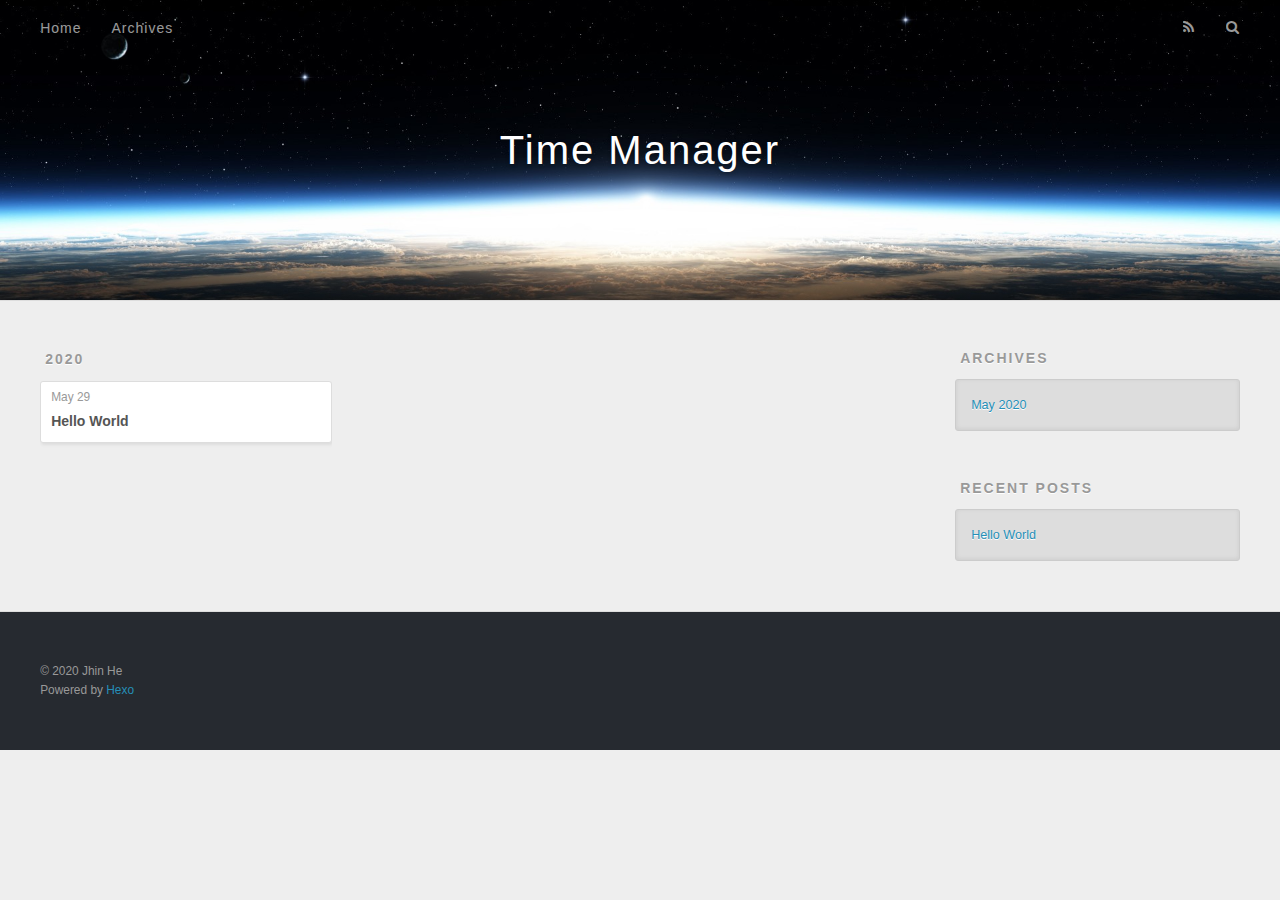
==== commit 17d09531: "Site updated: 2020-05-30 10:36:06" ====
--- a/archives/index.html
+++ b/archives/index.html
@@ -3,154 +3,66 @@
 <head>
   <meta charset="utf-8">
   
-  <meta name="renderer" content="webkit">
-  <meta http-equiv="X-UA-Compatible" content="IE=edge" >
-  <link rel="dns-prefetch" href="JhinHe.github.io">
+
+  
   <title>Archives | Time Manager</title>
   <meta name="viewport" content="width=device-width, initial-scale=1, maximum-scale=1">
   <meta property="og:type" content="website">
 <meta property="og:title" content="Time Manager">
-<meta property="og:url" content="archives/index.html">
+<meta property="og:url" content="http://yoursite.com/archives/index.html">
 <meta property="og:site_name" content="Time Manager">
 <meta property="og:locale" content="zh_CH">
 <meta property="article:author" content="Jhin He">
 <meta name="twitter:card" content="summary">
   
-    <link rel="alternative" href="/atom.xml" title="Time Manager" type="application/atom+xml">
+    <link rel="alternate" href="/atom.xml" title="Time Manager" type="application/atom+xml">
   
   
     <link rel="icon" href="/favicon.png">
   
-  <link rel="stylesheet" type="text/css" href="/d/blog/hexo/./main.0cf68a.css">
-  <style type="text/css">
   
-    #container.show {
-      background: linear-gradient(200deg,#a0cfe4,#e8c37e);
-    }
-  </style>
+    <link href="//fonts.googleapis.com/css?family=Source+Code+Pro" rel="stylesheet" type="text/css">
   
-
   
+<link rel="stylesheet" href="/css/style.css">
 
 <meta name="generator" content="Hexo 4.2.1"></head>
 
 <body>
-  <div id="container" q-class="show:isCtnShow">
-    <canvas id="anm-canvas" class="anm-canvas"></canvas>
-    <div class="left-col" q-class="show:isShow">
+  <div id="container">
+    <div id="wrap">
+      <header id="header">
+  <div id="banner"></div>
+  <div id="header-outer" class="outer">
+    <div id="header-title" class="inner">
+      <h1 id="logo-wrap">
+        <a href="/" id="logo">Time Manager</a>
+      </h1>
       
-<div class="overlay" style="background: #4d4d4d"></div>
-<div class="intrude-less">
-	<header id="header" class="inner">
-		<a href="/" class="profilepic">
-			<img src="" class="js-avatar">
-		</a>
-		<hgroup>
-		  <h1 class="header-author"><a href="/">Jhin He</a></h1>
-		</hgroup>
-		
-
-		<nav class="header-menu">
-			<ul>
-			
-				<li><a href="/">主页</a></li>
-	        
-				<li><a href="/tags/随笔/">随笔</a></li>
-	        
-			</ul>
-		</nav>
-		<nav class="header-smart-menu">
-    		
-    			
-    			<a q-on="click: openSlider(e, 'innerArchive')" href="javascript:void(0)">所有文章</a>
-    			
-            
-    			
-    			<a q-on="click: openSlider(e, 'friends')" href="javascript:void(0)">友链</a>
-    			
-            
-    			
-    			<a q-on="click: openSlider(e, 'aboutme')" href="javascript:void(0)">关于我</a>
-    			
-            
-		</nav>
-		<nav class="header-nav">
-			<div class="social">
-				
-					<a class="github" target="_blank" href="#" title="github"><i class="icon-github"></i></a>
-		        
-					<a class="weibo" target="_blank" href="#" title="weibo"><i class="icon-weibo"></i></a>
-		        
-					<a class="rss" target="_blank" href="#" title="rss"><i class="icon-rss"></i></a>
-		        
-					<a class="zhihu" target="_blank" href="#" title="zhihu"><i class="icon-zhihu"></i></a>
-		        
-			</div>
-		</nav>
-	</header>		
-</div>
-
     </div>
-    <div class="mid-col" q-class="show:isShow,hide:isShow|isFalse">
-      
-<nav id="mobile-nav">
-  	<div class="overlay js-overlay" style="background: #4d4d4d"></div>
-	<div class="btnctn js-mobile-btnctn">
-  		<div class="slider-trigger list" q-on="click: openSlider(e)"><i class="icon icon-sort"></i></div>
-	</div>
-	<div class="intrude-less">
-		<header id="header" class="inner">
-			<div class="profilepic">
-				<img src="" class="js-avatar">
-			</div>
-			<hgroup>
-			  <h1 class="header-author js-header-author">Jhin He</h1>
-			</hgroup>
-			
-			
-			
-				
-			
-				
-			
-			
-			
-			<nav class="header-nav">
-				<div class="social">
-					
-						<a class="github" target="_blank" href="#" title="github"><i class="icon-github"></i></a>
-			        
-						<a class="weibo" target="_blank" href="#" title="weibo"><i class="icon-weibo"></i></a>
-			        
-						<a class="rss" target="_blank" href="#" title="rss"><i class="icon-rss"></i></a>
-			        
-						<a class="zhihu" target="_blank" href="#" title="zhihu"><i class="icon-zhihu"></i></a>
-			        
-				</div>
-			</nav>
-
-			<nav class="header-menu js-header-menu">
-				<ul style="width: 50%">
-				
-				
-					<li style="width: 50%"><a href="/">主页</a></li>
-		        
-					<li style="width: 50%"><a href="/tags/随笔/">随笔</a></li>
-		        
-				</ul>
-			</nav>
-		</header>				
-	</div>
-	<div class="mobile-mask" style="display:none" q-show="isShow"></div>
-</nav>
-
-      <div id="wrapper" class="body-wrap">
-        <div class="menu-l">
-          <div class="canvas-wrap">
-            <canvas data-colors="#eaeaea" data-sectionHeight="100" data-contentId="js-content" id="myCanvas1" class="anm-canvas"></canvas>
-          </div>
-          <div id="js-content" class="content-ll">
-            
+    <div id="header-inner" class="inner">
+      <nav id="main-nav">
+        <a id="main-nav-toggle" class="nav-icon"></a>
+        
+          <a class="main-nav-link" href="/">Home</a>
+        
+          <a class="main-nav-link" href="/archives">Archives</a>
+        
+      </nav>
+      <nav id="sub-nav">
+        
+          <a id="nav-rss-link" class="nav-icon" href="/atom.xml" title="RSS Feed"></a>
+        
+        <a id="nav-search-btn" class="nav-icon" title="Search"></a>
+      </nav>
+      <div id="search-form-wrap">
+        <form action="//google.com/search" method="get" accept-charset="UTF-8" class="search-form"><input type="search" name="q" class="search-form-input" placeholder="Search"><button type="submit" class="search-form-submit">&#xF002;</button><input type="hidden" name="sitesearch" value="http://yoursite.com"></form>
+      </div>
+    </div>
+  </div>
+</header>
+      <div class="outer">
+        <section id="main">
   
   
     
@@ -159,31 +71,23 @@
       
       <section class="archives-wrap">
         <div class="archive-year-wrap">
-          <a href="archives/2020" class="archive-year">2020</a>
+          <a href="/archives/2020" class="archive-year">2020</a>
         </div>
         <div class="archives">
     
     <article class="archive-article archive-type-post">
   <div class="archive-article-inner">
     <header class="archive-article-header">
-      	<div class="article-meta">
-	      	<a href="2020/05/29/hello-world/" class="archive-article-date">
-  	<time datetime="2020-05-29T09:20:36.728Z" itemprop="datePublished"><i class="icon-calendar icon"></i>2020-05-29</time>
+      <a href="/2020/05/29/hello-world/" class="archive-article-date">
+  <time datetime="2020-05-29T09:20:36.728Z" itemprop="datePublished">May 29</time>
 </a>
-        </div>
-    	 
+      
   
     <h1 itemprop="name">
-      <a class="archive-article-title" href="2020/05/29/hello-world/">Hello World</a>
+      <a class="archive-article-title" href="/2020/05/29/hello-world/">Hello World</a>
     </h1>
   
 
-        <div class="article-info info-on-right">
-          
-          
-
-        </div>
-        <div class="clearfix"></div>
     </header>
   </div>
 </article>
@@ -192,252 +96,83 @@
     </div></section>
   
 
+
+</section>
+        
+          <aside id="sidebar">
+  
     
 
+  
+    
 
-          </div>
-        </div>
+  
+    
+  
+    
+  <div class="widget-wrap">
+    <h3 class="widget-title">Archives</h3>
+    <div class="widget">
+      <ul class="archive-list"><li class="archive-list-item"><a class="archive-list-link" href="/archives/2020/05/">May 2020</a></li></ul>
+    </div>
+  </div>
+
+
+  
+    
+  <div class="widget-wrap">
+    <h3 class="widget-title">Recent Posts</h3>
+    <div class="widget">
+      <ul>
+        
+          <li>
+            <a href="/2020/05/29/hello-world/">Hello World</a>
+          </li>
+        
+      </ul>
+    </div>
+  </div>
+
+  
+</aside>
+        
       </div>
       <footer id="footer">
+  
   <div class="outer">
-    <div id="footer-info">
-    	<div class="footer-left">
-    		&copy; 2020 Jhin He
-    	</div>
-      	<div class="footer-right">
-      		<a href="http://hexo.io/" target="_blank">Hexo</a>  Theme <a href="https://github.com/litten/hexo-theme-yilia" target="_blank">Yilia</a> by Litten
-      	</div>
+    <div id="footer-info" class="inner">
+      &copy; 2020 Jhin He<br>
+      Powered by <a href="http://hexo.io/" target="_blank">Hexo</a>
     </div>
   </div>
 </footer>
     </div>
-    <script>
-	var yiliaConfig = {
-		mathjax: false,
-		isHome: false,
-		isPost: false,
-		isArchive: true,
-		isTag: false,
-		isCategory: false,
-		open_in_new: false,
-		toc_hide_index: true,
-		root: "/d/blog/hexo/",
-		innerArchive: true,
-		showTags: false
-	}
-</script>
+    <nav id="mobile-nav">
+  
+    <a href="/" class="mobile-nav-link">Home</a>
+  
+    <a href="/archives" class="mobile-nav-link">Archives</a>
+  
+</nav>
+    
 
-<script>!function(t){function n(e){if(r[e])return r[e].exports;var i=r[e]={exports:{},id:e,loaded:!1};return t[e].call(i.exports,i,i.exports,n),i.loaded=!0,i.exports}var r={};n.m=t,n.c=r,n.p="./",n(0)}([function(t,n,r){r(195),t.exports=r(191)},function(t,n,r){var e=r(3),i=r(52),o=r(27),u=r(28),c=r(53),f="prototype",a=function(t,n,r){var s,l,h,v,p=t&a.F,d=t&a.G,y=t&a.S,g=t&a.P,b=t&a.B,m=d?e:y?e[n]||(e[n]={}):(e[n]||{})[f],x=d?i:i[n]||(i[n]={}),w=x[f]||(x[f]={});d&&(r=n);for(s in r)l=!p&&m&&void 0!==m[s],h=(l?m:r)[s],v=b&&l?c(h,e):g&&"function"==typeof h?c(Function.call,h):h,m&&u(m,s,h,t&a.U),x[s]!=h&&o(x,s,v),g&&w[s]!=h&&(w[s]=h)};e.core=i,a.F=1,a.G=2,a.S=4,a.P=8,a.B=16,a.W=32,a.U=64,a.R=128,t.exports=a},function(t,n,r){var e=r(6);t.exports=function(t){if(!e(t))throw TypeError(t+" is not an object!");return t}},function(t,n){var r=t.exports="undefined"!=typeof window&&window.Math==Math?window:"undefined"!=typeof self&&self.Math==Math?self:Function("return this")();"number"==typeof __g&&(__g=r)},function(t,n){t.exports=function(t){try{return!!t()}catch(t){return!0}}},function(t,n){var r=t.exports="undefined"!=typeof window&&window.Math==Math?window:"undefined"!=typeof self&&self.Math==Math?self:Function("return this")();"number"==typeof __g&&(__g=r)},function(t,n){t.exports=function(t){return"object"==typeof t?null!==t:"function"==typeof t}},function(t,n,r){var e=r(126)("wks"),i=r(76),o=r(3).Symbol,u="function"==typeof o;(t.exports=function(t){return e[t]||(e[t]=u&&o[t]||(u?o:i)("Symbol."+t))}).store=e},function(t,n){var r={}.hasOwnProperty;t.exports=function(t,n){return r.call(t,n)}},function(t,n,r){var e=r(94),i=r(33);t.exports=function(t){return e(i(t))}},function(t,n,r){t.exports=!r(4)(function(){return 7!=Object.defineProperty({},"a",{get:function(){return 7}}).a})},function(t,n,r){var e=r(2),i=r(167),o=r(50),u=Object.defineProperty;n.f=r(10)?Object.defineProperty:function(t,n,r){if(e(t),n=o(n,!0),e(r),i)try{return u(t,n,r)}catch(t){}if("get"in r||"set"in r)throw TypeError("Accessors not supported!");return"value"in r&&(t[n]=r.value),t}},function(t,n,r){t.exports=!r(18)(function(){return 7!=Object.defineProperty({},"a",{get:function(){return 7}}).a})},function(t,n,r){var e=r(14),i=r(22);t.exports=r(12)?function(t,n,r){return e.f(t,n,i(1,r))}:function(t,n,r){return t[n]=r,t}},function(t,n,r){var e=r(20),i=r(58),o=r(42),u=Object.defineProperty;n.f=r(12)?Object.defineProperty:function(t,n,r){if(e(t),n=o(n,!0),e(r),i)try{return u(t,n,r)}catch(t){}if("get"in r||"set"in r)throw TypeError("Accessors not supported!");return"value"in r&&(t[n]=r.value),t}},function(t,n,r){var e=r(40)("wks"),i=r(23),o=r(5).Symbol,u="function"==typeof o;(t.exports=function(t){return e[t]||(e[t]=u&&o[t]||(u?o:i)("Symbol."+t))}).store=e},function(t,n,r){var e=r(67),i=Math.min;t.exports=function(t){return t>0?i(e(t),9007199254740991):0}},function(t,n,r){var e=r(46);t.exports=function(t){return Object(e(t))}},function(t,n){t.exports=function(t){try{return!!t()}catch(t){return!0}}},function(t,n,r){var e=r(63),i=r(34);t.exports=Object.keys||function(t){return e(t,i)}},function(t,n,r){var e=r(21);t.exports=function(t){if(!e(t))throw TypeError(t+" is not an object!");return t}},function(t,n){t.exports=function(t){return"object"==typeof t?null!==t:"function"==typeof t}},function(t,n){t.exports=function(t,n){return{enumerable:!(1&t),configurable:!(2&t),writable:!(4&t),value:n}}},function(t,n){var r=0,e=Math.random();t.exports=function(t){return"Symbol(".concat(void 0===t?"":t,")_",(++r+e).toString(36))}},function(t,n){var r={}.hasOwnProperty;t.exports=function(t,n){return r.call(t,n)}},function(t,n){var r=t.exports={version:"2.4.0"};"number"==typeof __e&&(__e=r)},function(t,n){t.exports=function(t){if("function"!=typeof t)throw TypeError(t+" is not a function!");return t}},function(t,n,r){var e=r(11),i=r(66);t.exports=r(10)?function(t,n,r){return e.f(t,n,i(1,r))}:function(t,n,r){return t[n]=r,t}},function(t,n,r){var e=r(3),i=r(27),o=r(24),u=r(76)("src"),c="toString",f=Function[c],a=(""+f).split(c);r(52).inspectSource=function(t){return f.call(t)},(t.exports=function(t,n,r,c){var f="function"==typeof r;f&&(o(r,"name")||i(r,"name",n)),t[n]!==r&&(f&&(o(r,u)||i(r,u,t[n]?""+t[n]:a.join(String(n)))),t===e?t[n]=r:c?t[n]?t[n]=r:i(t,n,r):(delete t[n],i(t,n,r)))})(Function.prototype,c,function(){return"function"==typeof this&&this[u]||f.call(this)})},function(t,n,r){var e=r(1),i=r(4),o=r(46),u=function(t,n,r,e){var i=String(o(t)),u="<"+n;return""!==r&&(u+=" "+r+'="'+String(e).replace(/"/g,"&quot;")+'"'),u+">"+i+"</"+n+">"};t.exports=function(t,n){var r={};r[t]=n(u),e(e.P+e.F*i(function(){var n=""[t]('"');return n!==n.toLowerCase()||n.split('"').length>3}),"String",r)}},function(t,n,r){var e=r(115),i=r(46);t.exports=function(t){return e(i(t))}},function(t,n,r){var e=r(116),i=r(66),o=r(30),u=r(50),c=r(24),f=r(167),a=Object.getOwnPropertyDescriptor;n.f=r(10)?a:function(t,n){if(t=o(t),n=u(n,!0),f)try{return a(t,n)}catch(t){}if(c(t,n))return i(!e.f.call(t,n),t[n])}},function(t,n,r){var e=r(24),i=r(17),o=r(145)("IE_PROTO"),u=Object.prototype;t.exports=Object.getPrototypeOf||function(t){return t=i(t),e(t,o)?t[o]:"function"==typeof t.constructor&&t instanceof t.constructor?t.constructor.prototype:t instanceof Object?u:null}},function(t,n){t.exports=function(t){if(void 0==t)throw TypeError("Can't call method on  "+t);return t}},function(t,n){t.exports="constructor,hasOwnProperty,isPrototypeOf,propertyIsEnumerable,toLocaleString,toString,valueOf".split(",")},function(t,n){t.exports={}},function(t,n){t.exports=!0},function(t,n){n.f={}.propertyIsEnumerable},function(t,n,r){var e=r(14).f,i=r(8),o=r(15)("toStringTag");t.exports=function(t,n,r){t&&!i(t=r?t:t.prototype,o)&&e(t,o,{configurable:!0,value:n})}},function(t,n,r){var e=r(40)("keys"),i=r(23);t.exports=function(t){return e[t]||(e[t]=i(t))}},function(t,n,r){var e=r(5),i="__core-js_shared__",o=e[i]||(e[i]={});t.exports=function(t){return o[t]||(o[t]={})}},function(t,n){var r=Math.ceil,e=Math.floor;t.exports=function(t){return isNaN(t=+t)?0:(t>0?e:r)(t)}},function(t,n,r){var e=r(21);t.exports=function(t,n){if(!e(t))return t;var r,i;if(n&&"function"==typeof(r=t.toString)&&!e(i=r.call(t)))return i;if("function"==typeof(r=t.valueOf)&&!e(i=r.call(t)))return i;if(!n&&"function"==typeof(r=t.toString)&&!e(i=r.call(t)))return i;throw TypeError("Can't convert object to primitive value")}},function(t,n,r){var e=r(5),i=r(25),o=r(36),u=r(44),c=r(14).f;t.exports=function(t){var n=i.Symbol||(i.Symbol=o?{}:e.Symbol||{});"_"==t.charAt(0)||t in n||c(n,t,{value:u.f(t)})}},function(t,n,r){n.f=r(15)},function(t,n){var r={}.toString;t.exports=function(t){return r.call(t).slice(8,-1)}},function(t,n){t.exports=function(t){if(void 0==t)throw TypeError("Can't call method on  "+t);return t}},function(t,n,r){var e=r(4);t.exports=function(t,n){return!!t&&e(function(){n?t.call(null,function(){},1):t.call(null)})}},function(t,n,r){var e=r(53),i=r(115),o=r(17),u=r(16),c=r(203);t.exports=function(t,n){var r=1==t,f=2==t,a=3==t,s=4==t,l=6==t,h=5==t||l,v=n||c;return function(n,c,p){for(var d,y,g=o(n),b=i(g),m=e(c,p,3),x=u(b.length),w=0,S=r?v(n,x):f?v(n,0):void 0;x>w;w++)if((h||w in b)&&(d=b[w],y=m(d,w,g),t))if(r)S[w]=y;else if(y)switch(t){case 3:return!0;case 5:return d;case 6:return w;case 2:S.push(d)}else if(s)return!1;return l?-1:a||s?s:S}}},function(t,n,r){var e=r(1),i=r(52),o=r(4);t.exports=function(t,n){var r=(i.Object||{})[t]||Object[t],u={};u[t]=n(r),e(e.S+e.F*o(function(){r(1)}),"Object",u)}},function(t,n,r){var e=r(6);t.exports=function(t,n){if(!e(t))return t;var r,i;if(n&&"function"==typeof(r=t.toString)&&!e(i=r.call(t)))return i;if("function"==typeof(r=t.valueOf)&&!e(i=r.call(t)))return i;if(!n&&"function"==typeof(r=t.toString)&&!e(i=r.call(t)))return i;throw TypeError("Can't convert object to primitive value")}},function(t,n,r){var e=r(5),i=r(25),o=r(91),u=r(13),c="prototype",f=function(t,n,r){var a,s,l,h=t&f.F,v=t&f.G,p=t&f.S,d=t&f.P,y=t&f.B,g=t&f.W,b=v?i:i[n]||(i[n]={}),m=b[c],x=v?e:p?e[n]:(e[n]||{})[c];v&&(r=n);for(a in r)(s=!h&&x&&void 0!==x[a])&&a in b||(l=s?x[a]:r[a],b[a]=v&&"function"!=typeof x[a]?r[a]:y&&s?o(l,e):g&&x[a]==l?function(t){var n=function(n,r,e){if(this instanceof t){switch(arguments.length){case 0:return new t;case 1:return new t(n);case 2:return new t(n,r)}return new t(n,r,e)}return t.apply(this,arguments)};return n[c]=t[c],n}(l):d&&"function"==typeof l?o(Function.call,l):l,d&&((b.virtual||(b.virtual={}))[a]=l,t&f.R&&m&&!m[a]&&u(m,a,l)))};f.F=1,f.G=2,f.S=4,f.P=8,f.B=16,f.W=32,f.U=64,f.R=128,t.exports=f},function(t,n){var r=t.exports={version:"2.4.0"};"number"==typeof __e&&(__e=r)},function(t,n,r){var e=r(26);t.exports=function(t,n,r){if(e(t),void 0===n)return t;switch(r){case 1:return function(r){return t.call(n,r)};case 2:return function(r,e){return t.call(n,r,e)};case 3:return function(r,e,i){return t.call(n,r,e,i)}}return function(){return t.apply(n,arguments)}}},function(t,n,r){var e=r(183),i=r(1),o=r(126)("metadata"),u=o.store||(o.store=new(r(186))),c=function(t,n,r){var i=u.get(t);if(!i){if(!r)return;u.set(t,i=new e)}var o=i.get(n);if(!o){if(!r)return;i.set(n,o=new e)}return o},f=function(t,n,r){var e=c(n,r,!1);return void 0!==e&&e.has(t)},a=function(t,n,r){var e=c(n,r,!1);return void 0===e?void 0:e.get(t)},s=function(t,n,r,e){c(r,e,!0).set(t,n)},l=function(t,n){var r=c(t,n,!1),e=[];return r&&r.forEach(function(t,n){e.push(n)}),e},h=function(t){return void 0===t||"symbol"==typeof t?t:String(t)},v=function(t){i(i.S,"Reflect",t)};t.exports={store:u,map:c,has:f,get:a,set:s,keys:l,key:h,exp:v}},function(t,n,r){"use strict";if(r(10)){var e=r(69),i=r(3),o=r(4),u=r(1),c=r(127),f=r(152),a=r(53),s=r(68),l=r(66),h=r(27),v=r(73),p=r(67),d=r(16),y=r(75),g=r(50),b=r(24),m=r(180),x=r(114),w=r(6),S=r(17),_=r(137),O=r(70),E=r(32),P=r(71).f,j=r(154),F=r(76),M=r(7),A=r(48),N=r(117),T=r(146),I=r(155),k=r(80),L=r(123),R=r(74),C=r(130),D=r(160),U=r(11),W=r(31),G=U.f,B=W.f,V=i.RangeError,z=i.TypeError,q=i.Uint8Array,K="ArrayBuffer",J="Shared"+K,Y="BYTES_PER_ELEMENT",H="prototype",$=Array[H],X=f.ArrayBuffer,Q=f.DataView,Z=A(0),tt=A(2),nt=A(3),rt=A(4),et=A(5),it=A(6),ot=N(!0),ut=N(!1),ct=I.values,ft=I.keys,at=I.entries,st=$.lastIndexOf,lt=$.reduce,ht=$.reduceRight,vt=$.join,pt=$.sort,dt=$.slice,yt=$.toString,gt=$.toLocaleString,bt=M("iterator"),mt=M("toStringTag"),xt=F("typed_constructor"),wt=F("def_constructor"),St=c.CONSTR,_t=c.TYPED,Ot=c.VIEW,Et="Wrong length!",Pt=A(1,function(t,n){return Tt(T(t,t[wt]),n)}),jt=o(function(){return 1===new q(new Uint16Array([1]).buffer)[0]}),Ft=!!q&&!!q[H].set&&o(function(){new q(1).set({})}),Mt=function(t,n){if(void 0===t)throw z(Et);var r=+t,e=d(t);if(n&&!m(r,e))throw V(Et);return e},At=function(t,n){var r=p(t);if(r<0||r%n)throw V("Wrong offset!");return r},Nt=function(t){if(w(t)&&_t in t)return t;throw z(t+" is not a typed array!")},Tt=function(t,n){if(!(w(t)&&xt in t))throw z("It is not a typed array constructor!");return new t(n)},It=function(t,n){return kt(T(t,t[wt]),n)},kt=function(t,n){for(var r=0,e=n.length,i=Tt(t,e);e>r;)i[r]=n[r++];return i},Lt=function(t,n,r){G(t,n,{get:function(){return this._d[r]}})},Rt=function(t){var n,r,e,i,o,u,c=S(t),f=arguments.length,s=f>1?arguments[1]:void 0,l=void 0!==s,h=j(c);if(void 0!=h&&!_(h)){for(u=h.call(c),e=[],n=0;!(o=u.next()).done;n++)e.push(o.value);c=e}for(l&&f>2&&(s=a(s,arguments[2],2)),n=0,r=d(c.length),i=Tt(this,r);r>n;n++)i[n]=l?s(c[n],n):c[n];return i},Ct=function(){for(var t=0,n=arguments.length,r=Tt(this,n);n>t;)r[t]=arguments[t++];return r},Dt=!!q&&o(function(){gt.call(new q(1))}),Ut=function(){return gt.apply(Dt?dt.call(Nt(this)):Nt(this),arguments)},Wt={copyWithin:function(t,n){return D.call(Nt(this),t,n,arguments.length>2?arguments[2]:void 0)},every:function(t){return rt(Nt(this),t,arguments.length>1?arguments[1]:void 0)},fill:function(t){return C.apply(Nt(this),arguments)},filter:function(t){return It(this,tt(Nt(this),t,arguments.length>1?arguments[1]:void 0))},find:function(t){return et(Nt(this),t,arguments.length>1?arguments[1]:void 0)},findIndex:function(t){return it(Nt(this),t,arguments.length>1?arguments[1]:void 0)},forEach:function(t){Z(Nt(this),t,arguments.length>1?arguments[1]:void 0)},indexOf:function(t){return ut(Nt(this),t,arguments.length>1?arguments[1]:void 0)},includes:function(t){return ot(Nt(this),t,arguments.length>1?arguments[1]:void 0)},join:function(t){return vt.apply(Nt(this),arguments)},lastIndexOf:function(t){return st.apply(Nt(this),arguments)},map:function(t){return Pt(Nt(this),t,arguments.length>1?arguments[1]:void 0)},reduce:function(t){return lt.apply(Nt(this),arguments)},reduceRight:function(t){return ht.apply(Nt(this),arguments)},reverse:function(){for(var t,n=this,r=Nt(n).length,e=Math.floor(r/2),i=0;i<e;)t=n[i],n[i++]=n[--r],n[r]=t;return n},some:function(t){return nt(Nt(this),t,arguments.length>1?arguments[1]:void 0)},sort:function(t){return pt.call(Nt(this),t)},subarray:function(t,n){var r=Nt(this),e=r.length,i=y(t,e);return new(T(r,r[wt]))(r.buffer,r.byteOffset+i*r.BYTES_PER_ELEMENT,d((void 0===n?e:y(n,e))-i))}},Gt=function(t,n){return It(this,dt.call(Nt(this),t,n))},Bt=function(t){Nt(this);var n=At(arguments[1],1),r=this.length,e=S(t),i=d(e.length),o=0;if(i+n>r)throw V(Et);for(;o<i;)this[n+o]=e[o++]},Vt={entries:function(){return at.call(Nt(this))},keys:function(){return ft.call(Nt(this))},values:function(){return ct.call(Nt(this))}},zt=function(t,n){return w(t)&&t[_t]&&"symbol"!=typeof n&&n in t&&String(+n)==String(n)},qt=function(t,n){return zt(t,n=g(n,!0))?l(2,t[n]):B(t,n)},Kt=function(t,n,r){return!(zt(t,n=g(n,!0))&&w(r)&&b(r,"value"))||b(r,"get")||b(r,"set")||r.configurable||b(r,"writable")&&!r.writable||b(r,"enumerable")&&!r.enumerable?G(t,n,r):(t[n]=r.value,t)};St||(W.f=qt,U.f=Kt),u(u.S+u.F*!St,"Object",{getOwnPropertyDescriptor:qt,defineProperty:Kt}),o(function(){yt.call({})})&&(yt=gt=function(){return vt.call(this)});var Jt=v({},Wt);v(Jt,Vt),h(Jt,bt,Vt.values),v(Jt,{slice:Gt,set:Bt,constructor:function(){},toString:yt,toLocaleString:Ut}),Lt(Jt,"buffer","b"),Lt(Jt,"byteOffset","o"),Lt(Jt,"byteLength","l"),Lt(Jt,"length","e"),G(Jt,mt,{get:function(){return this[_t]}}),t.exports=function(t,n,r,f){f=!!f;var a=t+(f?"Clamped":"")+"Array",l="Uint8Array"!=a,v="get"+t,p="set"+t,y=i[a],g=y||{},b=y&&E(y),m=!y||!c.ABV,S={},_=y&&y[H],j=function(t,r){var e=t._d;return e.v[v](r*n+e.o,jt)},F=function(t,r,e){var i=t._d;f&&(e=(e=Math.round(e))<0?0:e>255?255:255&e),i.v[p](r*n+i.o,e,jt)},M=function(t,n){G(t,n,{get:function(){return j(this,n)},set:function(t){return F(this,n,t)},enumerable:!0})};m?(y=r(function(t,r,e,i){s(t,y,a,"_d");var o,u,c,f,l=0,v=0;if(w(r)){if(!(r instanceof X||(f=x(r))==K||f==J))return _t in r?kt(y,r):Rt.call(y,r);o=r,v=At(e,n);var p=r.byteLength;if(void 0===i){if(p%n)throw V(Et);if((u=p-v)<0)throw V(Et)}else if((u=d(i)*n)+v>p)throw V(Et);c=u/n}else c=Mt(r,!0),u=c*n,o=new X(u);for(h(t,"_d",{b:o,o:v,l:u,e:c,v:new Q(o)});l<c;)M(t,l++)}),_=y[H]=O(Jt),h(_,"constructor",y)):L(function(t){new y(null),new y(t)},!0)||(y=r(function(t,r,e,i){s(t,y,a);var o;return w(r)?r instanceof X||(o=x(r))==K||o==J?void 0!==i?new g(r,At(e,n),i):void 0!==e?new g(r,At(e,n)):new g(r):_t in r?kt(y,r):Rt.call(y,r):new g(Mt(r,l))}),Z(b!==Function.prototype?P(g).concat(P(b)):P(g),function(t){t in y||h(y,t,g[t])}),y[H]=_,e||(_.constructor=y));var A=_[bt],N=!!A&&("values"==A.name||void 0==A.name),T=Vt.values;h(y,xt,!0),h(_,_t,a),h(_,Ot,!0),h(_,wt,y),(f?new y(1)[mt]==a:mt in _)||G(_,mt,{get:function(){return a}}),S[a]=y,u(u.G+u.W+u.F*(y!=g),S),u(u.S,a,{BYTES_PER_ELEMENT:n,from:Rt,of:Ct}),Y in _||h(_,Y,n),u(u.P,a,Wt),R(a),u(u.P+u.F*Ft,a,{set:Bt}),u(u.P+u.F*!N,a,Vt),u(u.P+u.F*(_.toString!=yt),a,{toString:yt}),u(u.P+u.F*o(function(){new y(1).slice()}),a,{slice:Gt}),u(u.P+u.F*(o(function(){return[1,2].toLocaleString()!=new y([1,2]).toLocaleString()})||!o(function(){_.toLocaleString.call([1,2])})),a,{toLocaleString:Ut}),k[a]=N?A:T,e||N||h(_,bt,T)}}else t.exports=function(){}},function(t,n){var r={}.toString;t.exports=function(t){return r.call(t).slice(8,-1)}},function(t,n,r){var e=r(21),i=r(5).document,o=e(i)&&e(i.createElement);t.exports=function(t){return o?i.createElement(t):{}}},function(t,n,r){t.exports=!r(12)&&!r(18)(function(){return 7!=Object.defineProperty(r(57)("div"),"a",{get:function(){return 7}}).a})},function(t,n,r){"use strict";var e=r(36),i=r(51),o=r(64),u=r(13),c=r(8),f=r(35),a=r(96),s=r(38),l=r(103),h=r(15)("iterator"),v=!([].keys&&"next"in[].keys()),p="keys",d="values",y=function(){return this};t.exports=function(t,n,r,g,b,m,x){a(r,n,g);var w,S,_,O=function(t){if(!v&&t in F)return F[t];switch(t){case p:case d:return function(){return new r(this,t)}}return function(){return new r(this,t)}},E=n+" Iterator",P=b==d,j=!1,F=t.prototype,M=F[h]||F["@@iterator"]||b&&F[b],A=M||O(b),N=b?P?O("entries"):A:void 0,T="Array"==n?F.entries||M:M;if(T&&(_=l(T.call(new t)))!==Object.prototype&&(s(_,E,!0),e||c(_,h)||u(_,h,y)),P&&M&&M.name!==d&&(j=!0,A=function(){return M.call(this)}),e&&!x||!v&&!j&&F[h]||u(F,h,A),f[n]=A,f[E]=y,b)if(w={values:P?A:O(d),keys:m?A:O(p),entries:N},x)for(S in w)S in F||o(F,S,w[S]);else i(i.P+i.F*(v||j),n,w);return w}},function(t,n,r){var e=r(20),i=r(100),o=r(34),u=r(39)("IE_PROTO"),c=function(){},f="prototype",a=function(){var t,n=r(57)("iframe"),e=o.length;for(n.style.display="none",r(93).appendChild(n),n.src="javascript:",t=n.contentWindow.document,t.open(),t.write("<script>document.F=Object<\/script>"),t.close(),a=t.F;e--;)delete a[f][o[e]];return a()};t.exports=Object.create||function(t,n){var r;return null!==t?(c[f]=e(t),r=new c,c[f]=null,r[u]=t):r=a(),void 0===n?r:i(r,n)}},function(t,n,r){var e=r(63),i=r(34).concat("length","prototype");n.f=Object.getOwnPropertyNames||function(t){return e(t,i)}},function(t,n){n.f=Object.getOwnPropertySymbols},function(t,n,r){var e=r(8),i=r(9),o=r(90)(!1),u=r(39)("IE_PROTO");t.exports=function(t,n){var r,c=i(t),f=0,a=[];for(r in c)r!=u&&e(c,r)&&a.push(r);for(;n.length>f;)e(c,r=n[f++])&&(~o(a,r)||a.push(r));return a}},function(t,n,r){t.exports=r(13)},function(t,n,r){var e=r(76)("meta"),i=r(6),o=r(24),u=r(11).f,c=0,f=Object.isExtensible||function(){return!0},a=!r(4)(function(){return f(Object.preventExtensions({}))}),s=function(t){u(t,e,{value:{i:"O"+ ++c,w:{}}})},l=function(t,n){if(!i(t))return"symbol"==typeof t?t:("string"==typeof t?"S":"P")+t;if(!o(t,e)){if(!f(t))return"F";if(!n)return"E";s(t)}return t[e].i},h=function(t,n){if(!o(t,e)){if(!f(t))return!0;if(!n)return!1;s(t)}return t[e].w},v=function(t){return a&&p.NEED&&f(t)&&!o(t,e)&&s(t),t},p=t.exports={KEY:e,NEED:!1,fastKey:l,getWeak:h,onFreeze:v}},function(t,n){t.exports=function(t,n){return{enumerable:!(1&t),configurable:!(2&t),writable:!(4&t),value:n}}},function(t,n){var r=Math.ceil,e=Math.floor;t.exports=function(t){return isNaN(t=+t)?0:(t>0?e:r)(t)}},function(t,n){t.exports=function(t,n,r,e){if(!(t instanceof n)||void 0!==e&&e in t)throw TypeError(r+": incorrect invocation!");return t}},function(t,n){t.exports=!1},function(t,n,r){var e=r(2),i=r(173),o=r(133),u=r(145)("IE_PROTO"),c=function(){},f="prototype",a=function(){var t,n=r(132)("iframe"),e=o.length;for(n.style.display="none",r(135).appendChild(n),n.src="javascript:",t=n.contentWindow.document,t.open(),t.write("<script>document.F=Object<\/script>"),t.close(),a=t.F;e--;)delete a[f][o[e]];return a()};t.exports=Object.create||function(t,n){var r;return null!==t?(c[f]=e(t),r=new c,c[f]=null,r[u]=t):r=a(),void 0===n?r:i(r,n)}},function(t,n,r){var e=r(175),i=r(133).concat("length","prototype");n.f=Object.getOwnPropertyNames||function(t){return e(t,i)}},function(t,n,r){var e=r(175),i=r(133);t.exports=Object.keys||function(t){return e(t,i)}},function(t,n,r){var e=r(28);t.exports=function(t,n,r){for(var i in n)e(t,i,n[i],r);return t}},function(t,n,r){"use strict";var e=r(3),i=r(11),o=r(10),u=r(7)("species");t.exports=function(t){var n=e[t];o&&n&&!n[u]&&i.f(n,u,{configurable:!0,get:function(){return this}})}},function(t,n,r){var e=r(67),i=Math.max,o=Math.min;t.exports=function(t,n){return t=e(t),t<0?i(t+n,0):o(t,n)}},function(t,n){var r=0,e=Math.random();t.exports=function(t){return"Symbol(".concat(void 0===t?"":t,")_",(++r+e).toString(36))}},function(t,n,r){var e=r(33);t.exports=function(t){return Object(e(t))}},function(t,n,r){var e=r(7)("unscopables"),i=Array.prototype;void 0==i[e]&&r(27)(i,e,{}),t.exports=function(t){i[e][t]=!0}},function(t,n,r){var e=r(53),i=r(169),o=r(137),u=r(2),c=r(16),f=r(154),a={},s={},n=t.exports=function(t,n,r,l,h){var v,p,d,y,g=h?function(){return t}:f(t),b=e(r,l,n?2:1),m=0;if("function"!=typeof g)throw TypeError(t+" is not iterable!");if(o(g)){for(v=c(t.length);v>m;m++)if((y=n?b(u(p=t[m])[0],p[1]):b(t[m]))===a||y===s)return y}else for(d=g.call(t);!(p=d.next()).done;)if((y=i(d,b,p.value,n))===a||y===s)return y};n.BREAK=a,n.RETURN=s},function(t,n){t.exports={}},function(t,n,r){var e=r(11).f,i=r(24),o=r(7)("toStringTag");t.exports=function(t,n,r){t&&!i(t=r?t:t.prototype,o)&&e(t,o,{configurable:!0,value:n})}},function(t,n,r){var e=r(1),i=r(46),o=r(4),u=r(150),c="["+u+"]",f="​-",a=RegExp("^"+c+c+"*"),s=RegExp(c+c+"*$"),l=function(t,n,r){var i={},c=o(function(){return!!u[t]()||f[t]()!=f}),a=i[t]=c?n(h):u[t];r&&(i[r]=a),e(e.P+e.F*c,"String",i)},h=l.trim=function(t,n){return t=String(i(t)),1&n&&(t=t.replace(a,"")),2&n&&(t=t.replace(s,"")),t};t.exports=l},function(t,n,r){t.exports={default:r(86),__esModule:!0}},function(t,n,r){t.exports={default:r(87),__esModule:!0}},function(t,n,r){"use strict";function e(t){return t&&t.__esModule?t:{default:t}}n.__esModule=!0;var i=r(84),o=e(i),u=r(83),c=e(u),f="function"==typeof c.default&&"symbol"==typeof o.default?function(t){return typeof t}:function(t){return t&&"function"==typeof c.default&&t.constructor===c.default&&t!==c.default.prototype?"symbol":typeof t};n.default="function"==typeof c.default&&"symbol"===f(o.default)?function(t){return void 0===t?"undefined":f(t)}:function(t){return t&&"function"==typeof c.default&&t.constructor===c.default&&t!==c.default.prototype?"symbol":void 0===t?"undefined":f(t)}},function(t,n,r){r(110),r(108),r(111),r(112),t.exports=r(25).Symbol},function(t,n,r){r(109),r(113),t.exports=r(44).f("iterator")},function(t,n){t.exports=function(t){if("function"!=typeof t)throw TypeError(t+" is not a function!");return t}},function(t,n){t.exports=function(){}},function(t,n,r){var e=r(9),i=r(106),o=r(105);t.exports=function(t){return function(n,r,u){var c,f=e(n),a=i(f.length),s=o(u,a);if(t&&r!=r){for(;a>s;)if((c=f[s++])!=c)return!0}else for(;a>s;s++)if((t||s in f)&&f[s]===r)return t||s||0;return!t&&-1}}},function(t,n,r){var e=r(88);t.exports=function(t,n,r){if(e(t),void 0===n)return t;switch(r){case 1:return function(r){return t.call(n,r)};case 2:return function(r,e){return t.call(n,r,e)};case 3:return function(r,e,i){return t.call(n,r,e,i)}}return function(){return t.apply(n,arguments)}}},function(t,n,r){var e=r(19),i=r(62),o=r(37);t.exports=function(t){var n=e(t),r=i.f;if(r)for(var u,c=r(t),f=o.f,a=0;c.length>a;)f.call(t,u=c[a++])&&n.push(u);return n}},function(t,n,r){t.exports=r(5).document&&document.documentElement},function(t,n,r){var e=r(56);t.exports=Object("z").propertyIsEnumerable(0)?Object:function(t){return"String"==e(t)?t.split(""):Object(t)}},function(t,n,r){var e=r(56);t.exports=Array.isArray||function(t){return"Array"==e(t)}},function(t,n,r){"use strict";var e=r(60),i=r(22),o=r(38),u={};r(13)(u,r(15)("iterator"),function(){return this}),t.exports=function(t,n,r){t.prototype=e(u,{next:i(1,r)}),o(t,n+" Iterator")}},function(t,n){t.exports=function(t,n){return{value:n,done:!!t}}},function(t,n,r){var e=r(19),i=r(9);t.exports=function(t,n){for(var r,o=i(t),u=e(o),c=u.length,f=0;c>f;)if(o[r=u[f++]]===n)return r}},function(t,n,r){var e=r(23)("meta"),i=r(21),o=r(8),u=r(14).f,c=0,f=Object.isExtensible||function(){return!0},a=!r(18)(function(){return f(Object.preventExtensions({}))}),s=function(t){u(t,e,{value:{i:"O"+ ++c,w:{}}})},l=function(t,n){if(!i(t))return"symbol"==typeof t?t:("string"==typeof t?"S":"P")+t;if(!o(t,e)){if(!f(t))return"F";if(!n)return"E";s(t)}return t[e].i},h=function(t,n){if(!o(t,e)){if(!f(t))return!0;if(!n)return!1;s(t)}return t[e].w},v=function(t){return a&&p.NEED&&f(t)&&!o(t,e)&&s(t),t},p=t.exports={KEY:e,NEED:!1,fastKey:l,getWeak:h,onFreeze:v}},function(t,n,r){var e=r(14),i=r(20),o=r(19);t.exports=r(12)?Object.defineProperties:function(t,n){i(t);for(var r,u=o(n),c=u.length,f=0;c>f;)e.f(t,r=u[f++],n[r]);return t}},function(t,n,r){var e=r(37),i=r(22),o=r(9),u=r(42),c=r(8),f=r(58),a=Object.getOwnPropertyDescriptor;n.f=r(12)?a:function(t,n){if(t=o(t),n=u(n,!0),f)try{return a(t,n)}catch(t){}if(c(t,n))return i(!e.f.call(t,n),t[n])}},function(t,n,r){var e=r(9),i=r(61).f,o={}.toString,u="object"==typeof window&&window&&Object.getOwnPropertyNames?Object.getOwnPropertyNames(window):[],c=function(t){try{return i(t)}catch(t){return u.slice()}};t.exports.f=function(t){return u&&"[object Window]"==o.call(t)?c(t):i(e(t))}},function(t,n,r){var e=r(8),i=r(77),o=r(39)("IE_PROTO"),u=Object.prototype;t.exports=Object.getPrototypeOf||function(t){return t=i(t),e(t,o)?t[o]:"function"==typeof t.constructor&&t instanceof t.constructor?t.constructor.prototype:t instanceof Object?u:null}},function(t,n,r){var e=r(41),i=r(33);t.exports=function(t){return function(n,r){var o,u,c=String(i(n)),f=e(r),a=c.length;return f<0||f>=a?t?"":void 0:(o=c.charCodeAt(f),o<55296||o>56319||f+1===a||(u=c.charCodeAt(f+1))<56320||u>57343?t?c.charAt(f):o:t?c.slice(f,f+2):u-56320+(o-55296<<10)+65536)}}},function(t,n,r){var e=r(41),i=Math.max,o=Math.min;t.exports=function(t,n){return t=e(t),t<0?i(t+n,0):o(t,n)}},function(t,n,r){var e=r(41),i=Math.min;t.exports=function(t){return t>0?i(e(t),9007199254740991):0}},function(t,n,r){"use strict";var e=r(89),i=r(97),o=r(35),u=r(9);t.exports=r(59)(Array,"Array",function(t,n){this._t=u(t),this._i=0,this._k=n},function(){var t=this._t,n=this._k,r=this._i++;return!t||r>=t.length?(this._t=void 0,i(1)):"keys"==n?i(0,r):"values"==n?i(0,t[r]):i(0,[r,t[r]])},"values"),o.Arguments=o.Array,e("keys"),e("values"),e("entries")},function(t,n){},function(t,n,r){"use strict";var e=r(104)(!0);r(59)(String,"String",function(t){this._t=String(t),this._i=0},function(){var t,n=this._t,r=this._i;return r>=n.length?{value:void 0,done:!0}:(t=e(n,r),this._i+=t.length,{value:t,done:!1})})},function(t,n,r){"use strict";var e=r(5),i=r(8),o=r(12),u=r(51),c=r(64),f=r(99).KEY,a=r(18),s=r(40),l=r(38),h=r(23),v=r(15),p=r(44),d=r(43),y=r(98),g=r(92),b=r(95),m=r(20),x=r(9),w=r(42),S=r(22),_=r(60),O=r(102),E=r(101),P=r(14),j=r(19),F=E.f,M=P.f,A=O.f,N=e.Symbol,T=e.JSON,I=T&&T.stringify,k="prototype",L=v("_hidden"),R=v("toPrimitive"),C={}.propertyIsEnumerable,D=s("symbol-registry"),U=s("symbols"),W=s("op-symbols"),G=Object[k],B="function"==typeof N,V=e.QObject,z=!V||!V[k]||!V[k].findChild,q=o&&a(function(){return 7!=_(M({},"a",{get:function(){return M(this,"a",{value:7}).a}})).a})?function(t,n,r){var e=F(G,n);e&&delete G[n],M(t,n,r),e&&t!==G&&M(G,n,e)}:M,K=function(t){var n=U[t]=_(N[k]);return n._k=t,n},J=B&&"symbol"==typeof N.iterator?function(t){return"symbol"==typeof t}:function(t){return t instanceof N},Y=function(t,n,r){return t===G&&Y(W,n,r),m(t),n=w(n,!0),m(r),i(U,n)?(r.enumerable?(i(t,L)&&t[L][n]&&(t[L][n]=!1),r=_(r,{enumerable:S(0,!1)})):(i(t,L)||M(t,L,S(1,{})),t[L][n]=!0),q(t,n,r)):M(t,n,r)},H=function(t,n){m(t);for(var r,e=g(n=x(n)),i=0,o=e.length;o>i;)Y(t,r=e[i++],n[r]);return t},$=function(t,n){return void 0===n?_(t):H(_(t),n)},X=function(t){var n=C.call(this,t=w(t,!0));return!(this===G&&i(U,t)&&!i(W,t))&&(!(n||!i(this,t)||!i(U,t)||i(this,L)&&this[L][t])||n)},Q=function(t,n){if(t=x(t),n=w(n,!0),t!==G||!i(U,n)||i(W,n)){var r=F(t,n);return!r||!i(U,n)||i(t,L)&&t[L][n]||(r.enumerable=!0),r}},Z=function(t){for(var n,r=A(x(t)),e=[],o=0;r.length>o;)i(U,n=r[o++])||n==L||n==f||e.push(n);return e},tt=function(t){for(var n,r=t===G,e=A(r?W:x(t)),o=[],u=0;e.length>u;)!i(U,n=e[u++])||r&&!i(G,n)||o.push(U[n]);return o};B||(N=function(){if(this instanceof N)throw TypeError("Symbol is not a constructor!");var t=h(arguments.length>0?arguments[0]:void 0),n=function(r){this===G&&n.call(W,r),i(this,L)&&i(this[L],t)&&(this[L][t]=!1),q(this,t,S(1,r))};return o&&z&&q(G,t,{configurable:!0,set:n}),K(t)},c(N[k],"toString",function(){return this._k}),E.f=Q,P.f=Y,r(61).f=O.f=Z,r(37).f=X,r(62).f=tt,o&&!r(36)&&c(G,"propertyIsEnumerable",X,!0),p.f=function(t){return K(v(t))}),u(u.G+u.W+u.F*!B,{Symbol:N});for(var nt="hasInstance,isConcatSpreadable,iterator,match,replace,search,species,split,toPrimitive,toStringTag,unscopables".split(","),rt=0;nt.length>rt;)v(nt[rt++]);for(var nt=j(v.store),rt=0;nt.length>rt;)d(nt[rt++]);u(u.S+u.F*!B,"Symbol",{for:function(t){return i(D,t+="")?D[t]:D[t]=N(t)},keyFor:function(t){if(J(t))return y(D,t);throw TypeError(t+" is not a symbol!")},useSetter:function(){z=!0},useSimple:function(){z=!1}}),u(u.S+u.F*!B,"Object",{create:$,defineProperty:Y,defineProperties:H,getOwnPropertyDescriptor:Q,getOwnPropertyNames:Z,getOwnPropertySymbols:tt}),T&&u(u.S+u.F*(!B||a(function(){var t=N();return"[null]"!=I([t])||"{}"!=I({a:t})||"{}"!=I(Object(t))})),"JSON",{stringify:function(t){if(void 0!==t&&!J(t)){for(var n,r,e=[t],i=1;arguments.length>i;)e.push(arguments[i++]);return n=e[1],"function"==typeof n&&(r=n),!r&&b(n)||(n=function(t,n){if(r&&(n=r.call(this,t,n)),!J(n))return n}),e[1]=n,I.apply(T,e)}}}),N[k][R]||r(13)(N[k],R,N[k].valueOf),l(N,"Symbol"),l(Math,"Math",!0),l(e.JSON,"JSON",!0)},function(t,n,r){r(43)("asyncIterator")},function(t,n,r){r(43)("observable")},function(t,n,r){r(107);for(var e=r(5),i=r(13),o=r(35),u=r(15)("toStringTag"),c=["NodeList","DOMTokenList","MediaList","StyleSheetList","CSSRuleList"],f=0;f<5;f++){var a=c[f],s=e[a],l=s&&s.prototype;l&&!l[u]&&i(l,u,a),o[a]=o.Array}},function(t,n,r){var e=r(45),i=r(7)("toStringTag"),o="Arguments"==e(function(){return arguments}()),u=function(t,n){try{return t[n]}catch(t){}};t.exports=function(t){var n,r,c;return void 0===t?"Undefined":null===t?"Null":"string"==typeof(r=u(n=Object(t),i))?r:o?e(n):"Object"==(c=e(n))&&"function"==typeof n.callee?"Arguments":c}},function(t,n,r){var e=r(45);t.exports=Object("z").propertyIsEnumerable(0)?Object:function(t){return"String"==e(t)?t.split(""):Object(t)}},function(t,n){n.f={}.propertyIsEnumerable},function(t,n,r){var e=r(30),i=r(16),o=r(75);t.exports=function(t){return function(n,r,u){var c,f=e(n),a=i(f.length),s=o(u,a);if(t&&r!=r){for(;a>s;)if((c=f[s++])!=c)return!0}else for(;a>s;s++)if((t||s in f)&&f[s]===r)return t||s||0;return!t&&-1}}},function(t,n,r){"use strict";var e=r(3),i=r(1),o=r(28),u=r(73),c=r(65),f=r(79),a=r(68),s=r(6),l=r(4),h=r(123),v=r(81),p=r(136);t.exports=function(t,n,r,d,y,g){var b=e[t],m=b,x=y?"set":"add",w=m&&m.prototype,S={},_=function(t){var n=w[t];o(w,t,"delete"==t?function(t){return!(g&&!s(t))&&n.call(this,0===t?0:t)}:"has"==t?function(t){return!(g&&!s(t))&&n.call(this,0===t?0:t)}:"get"==t?function(t){return g&&!s(t)?void 0:n.call(this,0===t?0:t)}:"add"==t?function(t){return n.call(this,0===t?0:t),this}:function(t,r){return n.call(this,0===t?0:t,r),this})};if("function"==typeof m&&(g||w.forEach&&!l(function(){(new m).entries().next()}))){var O=new m,E=O[x](g?{}:-0,1)!=O,P=l(function(){O.has(1)}),j=h(function(t){new m(t)}),F=!g&&l(function(){for(var t=new m,n=5;n--;)t[x](n,n);return!t.has(-0)});j||(m=n(function(n,r){a(n,m,t);var e=p(new b,n,m);return void 0!=r&&f(r,y,e[x],e),e}),m.prototype=w,w.constructor=m),(P||F)&&(_("delete"),_("has"),y&&_("get")),(F||E)&&_(x),g&&w.clear&&delete w.clear}else m=d.getConstructor(n,t,y,x),u(m.prototype,r),c.NEED=!0;return v(m,t),S[t]=m,i(i.G+i.W+i.F*(m!=b),S),g||d.setStrong(m,t,y),m}},function(t,n,r){"use strict";var e=r(27),i=r(28),o=r(4),u=r(46),c=r(7);t.exports=function(t,n,r){var f=c(t),a=r(u,f,""[t]),s=a[0],l=a[1];o(function(){var n={};return n[f]=function(){return 7},7!=""[t](n)})&&(i(String.prototype,t,s),e(RegExp.prototype,f,2==n?function(t,n){return l.call(t,this,n)}:function(t){return l.call(t,this)}))}
-},function(t,n,r){"use strict";var e=r(2);t.exports=function(){var t=e(this),n="";return t.global&&(n+="g"),t.ignoreCase&&(n+="i"),t.multiline&&(n+="m"),t.unicode&&(n+="u"),t.sticky&&(n+="y"),n}},function(t,n){t.exports=function(t,n,r){var e=void 0===r;switch(n.length){case 0:return e?t():t.call(r);case 1:return e?t(n[0]):t.call(r,n[0]);case 2:return e?t(n[0],n[1]):t.call(r,n[0],n[1]);case 3:return e?t(n[0],n[1],n[2]):t.call(r,n[0],n[1],n[2]);case 4:return e?t(n[0],n[1],n[2],n[3]):t.call(r,n[0],n[1],n[2],n[3])}return t.apply(r,n)}},function(t,n,r){var e=r(6),i=r(45),o=r(7)("match");t.exports=function(t){var n;return e(t)&&(void 0!==(n=t[o])?!!n:"RegExp"==i(t))}},function(t,n,r){var e=r(7)("iterator"),i=!1;try{var o=[7][e]();o.return=function(){i=!0},Array.from(o,function(){throw 2})}catch(t){}t.exports=function(t,n){if(!n&&!i)return!1;var r=!1;try{var o=[7],u=o[e]();u.next=function(){return{done:r=!0}},o[e]=function(){return u},t(o)}catch(t){}return r}},function(t,n,r){t.exports=r(69)||!r(4)(function(){var t=Math.random();__defineSetter__.call(null,t,function(){}),delete r(3)[t]})},function(t,n){n.f=Object.getOwnPropertySymbols},function(t,n,r){var e=r(3),i="__core-js_shared__",o=e[i]||(e[i]={});t.exports=function(t){return o[t]||(o[t]={})}},function(t,n,r){for(var e,i=r(3),o=r(27),u=r(76),c=u("typed_array"),f=u("view"),a=!(!i.ArrayBuffer||!i.DataView),s=a,l=0,h="Int8Array,Uint8Array,Uint8ClampedArray,Int16Array,Uint16Array,Int32Array,Uint32Array,Float32Array,Float64Array".split(",");l<9;)(e=i[h[l++]])?(o(e.prototype,c,!0),o(e.prototype,f,!0)):s=!1;t.exports={ABV:a,CONSTR:s,TYPED:c,VIEW:f}},function(t,n){"use strict";var r={versions:function(){var t=window.navigator.userAgent;return{trident:t.indexOf("Trident")>-1,presto:t.indexOf("Presto")>-1,webKit:t.indexOf("AppleWebKit")>-1,gecko:t.indexOf("Gecko")>-1&&-1==t.indexOf("KHTML"),mobile:!!t.match(/AppleWebKit.*Mobile.*/),ios:!!t.match(/\(i[^;]+;( U;)? CPU.+Mac OS X/),android:t.indexOf("Android")>-1||t.indexOf("Linux")>-1,iPhone:t.indexOf("iPhone")>-1||t.indexOf("Mac")>-1,iPad:t.indexOf("iPad")>-1,webApp:-1==t.indexOf("Safari"),weixin:-1==t.indexOf("MicroMessenger")}}()};t.exports=r},function(t,n,r){"use strict";var e=r(85),i=function(t){return t&&t.__esModule?t:{default:t}}(e),o=function(){function t(t,n,e){return n||e?String.fromCharCode(n||e):r[t]||t}function n(t){return e[t]}var r={"&quot;":'"',"&lt;":"<","&gt;":">","&amp;":"&","&nbsp;":" "},e={};for(var u in r)e[r[u]]=u;return r["&apos;"]="'",e["'"]="&#39;",{encode:function(t){return t?(""+t).replace(/['<> "&]/g,n).replace(/\r?\n/g,"<br/>").replace(/\s/g,"&nbsp;"):""},decode:function(n){return n?(""+n).replace(/<br\s*\/?>/gi,"\n").replace(/&quot;|&lt;|&gt;|&amp;|&nbsp;|&apos;|&#(\d+);|&#(\d+)/g,t).replace(/\u00a0/g," "):""},encodeBase16:function(t){if(!t)return t;t+="";for(var n=[],r=0,e=t.length;e>r;r++)n.push(t.charCodeAt(r).toString(16).toUpperCase());return n.join("")},encodeBase16forJSON:function(t){if(!t)return t;t=t.replace(/[\u4E00-\u9FBF]/gi,function(t){return escape(t).replace("%u","\\u")});for(var n=[],r=0,e=t.length;e>r;r++)n.push(t.charCodeAt(r).toString(16).toUpperCase());return n.join("")},decodeBase16:function(t){if(!t)return t;t+="";for(var n=[],r=0,e=t.length;e>r;r+=2)n.push(String.fromCharCode("0x"+t.slice(r,r+2)));return n.join("")},encodeObject:function(t){if(t instanceof Array)for(var n=0,r=t.length;r>n;n++)t[n]=o.encodeObject(t[n]);else if("object"==(void 0===t?"undefined":(0,i.default)(t)))for(var e in t)t[e]=o.encodeObject(t[e]);else if("string"==typeof t)return o.encode(t);return t},loadScript:function(t){var n=document.createElement("script");document.getElementsByTagName("body")[0].appendChild(n),n.setAttribute("src",t)},addLoadEvent:function(t){var n=window.onload;"function"!=typeof window.onload?window.onload=t:window.onload=function(){n(),t()}}}}();t.exports=o},function(t,n,r){"use strict";var e=r(17),i=r(75),o=r(16);t.exports=function(t){for(var n=e(this),r=o(n.length),u=arguments.length,c=i(u>1?arguments[1]:void 0,r),f=u>2?arguments[2]:void 0,a=void 0===f?r:i(f,r);a>c;)n[c++]=t;return n}},function(t,n,r){"use strict";var e=r(11),i=r(66);t.exports=function(t,n,r){n in t?e.f(t,n,i(0,r)):t[n]=r}},function(t,n,r){var e=r(6),i=r(3).document,o=e(i)&&e(i.createElement);t.exports=function(t){return o?i.createElement(t):{}}},function(t,n){t.exports="constructor,hasOwnProperty,isPrototypeOf,propertyIsEnumerable,toLocaleString,toString,valueOf".split(",")},function(t,n,r){var e=r(7)("match");t.exports=function(t){var n=/./;try{"/./"[t](n)}catch(r){try{return n[e]=!1,!"/./"[t](n)}catch(t){}}return!0}},function(t,n,r){t.exports=r(3).document&&document.documentElement},function(t,n,r){var e=r(6),i=r(144).set;t.exports=function(t,n,r){var o,u=n.constructor;return u!==r&&"function"==typeof u&&(o=u.prototype)!==r.prototype&&e(o)&&i&&i(t,o),t}},function(t,n,r){var e=r(80),i=r(7)("iterator"),o=Array.prototype;t.exports=function(t){return void 0!==t&&(e.Array===t||o[i]===t)}},function(t,n,r){var e=r(45);t.exports=Array.isArray||function(t){return"Array"==e(t)}},function(t,n,r){"use strict";var e=r(70),i=r(66),o=r(81),u={};r(27)(u,r(7)("iterator"),function(){return this}),t.exports=function(t,n,r){t.prototype=e(u,{next:i(1,r)}),o(t,n+" Iterator")}},function(t,n,r){"use strict";var e=r(69),i=r(1),o=r(28),u=r(27),c=r(24),f=r(80),a=r(139),s=r(81),l=r(32),h=r(7)("iterator"),v=!([].keys&&"next"in[].keys()),p="keys",d="values",y=function(){return this};t.exports=function(t,n,r,g,b,m,x){a(r,n,g);var w,S,_,O=function(t){if(!v&&t in F)return F[t];switch(t){case p:case d:return function(){return new r(this,t)}}return function(){return new r(this,t)}},E=n+" Iterator",P=b==d,j=!1,F=t.prototype,M=F[h]||F["@@iterator"]||b&&F[b],A=M||O(b),N=b?P?O("entries"):A:void 0,T="Array"==n?F.entries||M:M;if(T&&(_=l(T.call(new t)))!==Object.prototype&&(s(_,E,!0),e||c(_,h)||u(_,h,y)),P&&M&&M.name!==d&&(j=!0,A=function(){return M.call(this)}),e&&!x||!v&&!j&&F[h]||u(F,h,A),f[n]=A,f[E]=y,b)if(w={values:P?A:O(d),keys:m?A:O(p),entries:N},x)for(S in w)S in F||o(F,S,w[S]);else i(i.P+i.F*(v||j),n,w);return w}},function(t,n){var r=Math.expm1;t.exports=!r||r(10)>22025.465794806718||r(10)<22025.465794806718||-2e-17!=r(-2e-17)?function(t){return 0==(t=+t)?t:t>-1e-6&&t<1e-6?t+t*t/2:Math.exp(t)-1}:r},function(t,n){t.exports=Math.sign||function(t){return 0==(t=+t)||t!=t?t:t<0?-1:1}},function(t,n,r){var e=r(3),i=r(151).set,o=e.MutationObserver||e.WebKitMutationObserver,u=e.process,c=e.Promise,f="process"==r(45)(u);t.exports=function(){var t,n,r,a=function(){var e,i;for(f&&(e=u.domain)&&e.exit();t;){i=t.fn,t=t.next;try{i()}catch(e){throw t?r():n=void 0,e}}n=void 0,e&&e.enter()};if(f)r=function(){u.nextTick(a)};else if(o){var s=!0,l=document.createTextNode("");new o(a).observe(l,{characterData:!0}),r=function(){l.data=s=!s}}else if(c&&c.resolve){var h=c.resolve();r=function(){h.then(a)}}else r=function(){i.call(e,a)};return function(e){var i={fn:e,next:void 0};n&&(n.next=i),t||(t=i,r()),n=i}}},function(t,n,r){var e=r(6),i=r(2),o=function(t,n){if(i(t),!e(n)&&null!==n)throw TypeError(n+": can't set as prototype!")};t.exports={set:Object.setPrototypeOf||("__proto__"in{}?function(t,n,e){try{e=r(53)(Function.call,r(31).f(Object.prototype,"__proto__").set,2),e(t,[]),n=!(t instanceof Array)}catch(t){n=!0}return function(t,r){return o(t,r),n?t.__proto__=r:e(t,r),t}}({},!1):void 0),check:o}},function(t,n,r){var e=r(126)("keys"),i=r(76);t.exports=function(t){return e[t]||(e[t]=i(t))}},function(t,n,r){var e=r(2),i=r(26),o=r(7)("species");t.exports=function(t,n){var r,u=e(t).constructor;return void 0===u||void 0==(r=e(u)[o])?n:i(r)}},function(t,n,r){var e=r(67),i=r(46);t.exports=function(t){return function(n,r){var o,u,c=String(i(n)),f=e(r),a=c.length;return f<0||f>=a?t?"":void 0:(o=c.charCodeAt(f),o<55296||o>56319||f+1===a||(u=c.charCodeAt(f+1))<56320||u>57343?t?c.charAt(f):o:t?c.slice(f,f+2):u-56320+(o-55296<<10)+65536)}}},function(t,n,r){var e=r(122),i=r(46);t.exports=function(t,n,r){if(e(n))throw TypeError("String#"+r+" doesn't accept regex!");return String(i(t))}},function(t,n,r){"use strict";var e=r(67),i=r(46);t.exports=function(t){var n=String(i(this)),r="",o=e(t);if(o<0||o==1/0)throw RangeError("Count can't be negative");for(;o>0;(o>>>=1)&&(n+=n))1&o&&(r+=n);return r}},function(t,n){t.exports="\t\n\v\f\r   ᠎             　\u2028\u2029\ufeff"},function(t,n,r){var e,i,o,u=r(53),c=r(121),f=r(135),a=r(132),s=r(3),l=s.process,h=s.setImmediate,v=s.clearImmediate,p=s.MessageChannel,d=0,y={},g="onreadystatechange",b=function(){var t=+this;if(y.hasOwnProperty(t)){var n=y[t];delete y[t],n()}},m=function(t){b.call(t.data)};h&&v||(h=function(t){for(var n=[],r=1;arguments.length>r;)n.push(arguments[r++]);return y[++d]=function(){c("function"==typeof t?t:Function(t),n)},e(d),d},v=function(t){delete y[t]},"process"==r(45)(l)?e=function(t){l.nextTick(u(b,t,1))}:p?(i=new p,o=i.port2,i.port1.onmessage=m,e=u(o.postMessage,o,1)):s.addEventListener&&"function"==typeof postMessage&&!s.importScripts?(e=function(t){s.postMessage(t+"","*")},s.addEventListener("message",m,!1)):e=g in a("script")?function(t){f.appendChild(a("script"))[g]=function(){f.removeChild(this),b.call(t)}}:function(t){setTimeout(u(b,t,1),0)}),t.exports={set:h,clear:v}},function(t,n,r){"use strict";var e=r(3),i=r(10),o=r(69),u=r(127),c=r(27),f=r(73),a=r(4),s=r(68),l=r(67),h=r(16),v=r(71).f,p=r(11).f,d=r(130),y=r(81),g="ArrayBuffer",b="DataView",m="prototype",x="Wrong length!",w="Wrong index!",S=e[g],_=e[b],O=e.Math,E=e.RangeError,P=e.Infinity,j=S,F=O.abs,M=O.pow,A=O.floor,N=O.log,T=O.LN2,I="buffer",k="byteLength",L="byteOffset",R=i?"_b":I,C=i?"_l":k,D=i?"_o":L,U=function(t,n,r){var e,i,o,u=Array(r),c=8*r-n-1,f=(1<<c)-1,a=f>>1,s=23===n?M(2,-24)-M(2,-77):0,l=0,h=t<0||0===t&&1/t<0?1:0;for(t=F(t),t!=t||t===P?(i=t!=t?1:0,e=f):(e=A(N(t)/T),t*(o=M(2,-e))<1&&(e--,o*=2),t+=e+a>=1?s/o:s*M(2,1-a),t*o>=2&&(e++,o/=2),e+a>=f?(i=0,e=f):e+a>=1?(i=(t*o-1)*M(2,n),e+=a):(i=t*M(2,a-1)*M(2,n),e=0));n>=8;u[l++]=255&i,i/=256,n-=8);for(e=e<<n|i,c+=n;c>0;u[l++]=255&e,e/=256,c-=8);return u[--l]|=128*h,u},W=function(t,n,r){var e,i=8*r-n-1,o=(1<<i)-1,u=o>>1,c=i-7,f=r-1,a=t[f--],s=127&a;for(a>>=7;c>0;s=256*s+t[f],f--,c-=8);for(e=s&(1<<-c)-1,s>>=-c,c+=n;c>0;e=256*e+t[f],f--,c-=8);if(0===s)s=1-u;else{if(s===o)return e?NaN:a?-P:P;e+=M(2,n),s-=u}return(a?-1:1)*e*M(2,s-n)},G=function(t){return t[3]<<24|t[2]<<16|t[1]<<8|t[0]},B=function(t){return[255&t]},V=function(t){return[255&t,t>>8&255]},z=function(t){return[255&t,t>>8&255,t>>16&255,t>>24&255]},q=function(t){return U(t,52,8)},K=function(t){return U(t,23,4)},J=function(t,n,r){p(t[m],n,{get:function(){return this[r]}})},Y=function(t,n,r,e){var i=+r,o=l(i);if(i!=o||o<0||o+n>t[C])throw E(w);var u=t[R]._b,c=o+t[D],f=u.slice(c,c+n);return e?f:f.reverse()},H=function(t,n,r,e,i,o){var u=+r,c=l(u);if(u!=c||c<0||c+n>t[C])throw E(w);for(var f=t[R]._b,a=c+t[D],s=e(+i),h=0;h<n;h++)f[a+h]=s[o?h:n-h-1]},$=function(t,n){s(t,S,g);var r=+n,e=h(r);if(r!=e)throw E(x);return e};if(u.ABV){if(!a(function(){new S})||!a(function(){new S(.5)})){S=function(t){return new j($(this,t))};for(var X,Q=S[m]=j[m],Z=v(j),tt=0;Z.length>tt;)(X=Z[tt++])in S||c(S,X,j[X]);o||(Q.constructor=S)}var nt=new _(new S(2)),rt=_[m].setInt8;nt.setInt8(0,2147483648),nt.setInt8(1,2147483649),!nt.getInt8(0)&&nt.getInt8(1)||f(_[m],{setInt8:function(t,n){rt.call(this,t,n<<24>>24)},setUint8:function(t,n){rt.call(this,t,n<<24>>24)}},!0)}else S=function(t){var n=$(this,t);this._b=d.call(Array(n),0),this[C]=n},_=function(t,n,r){s(this,_,b),s(t,S,b);var e=t[C],i=l(n);if(i<0||i>e)throw E("Wrong offset!");if(r=void 0===r?e-i:h(r),i+r>e)throw E(x);this[R]=t,this[D]=i,this[C]=r},i&&(J(S,k,"_l"),J(_,I,"_b"),J(_,k,"_l"),J(_,L,"_o")),f(_[m],{getInt8:function(t){return Y(this,1,t)[0]<<24>>24},getUint8:function(t){return Y(this,1,t)[0]},getInt16:function(t){var n=Y(this,2,t,arguments[1]);return(n[1]<<8|n[0])<<16>>16},getUint16:function(t){var n=Y(this,2,t,arguments[1]);return n[1]<<8|n[0]},getInt32:function(t){return G(Y(this,4,t,arguments[1]))},getUint32:function(t){return G(Y(this,4,t,arguments[1]))>>>0},getFloat32:function(t){return W(Y(this,4,t,arguments[1]),23,4)},getFloat64:function(t){return W(Y(this,8,t,arguments[1]),52,8)},setInt8:function(t,n){H(this,1,t,B,n)},setUint8:function(t,n){H(this,1,t,B,n)},setInt16:function(t,n){H(this,2,t,V,n,arguments[2])},setUint16:function(t,n){H(this,2,t,V,n,arguments[2])},setInt32:function(t,n){H(this,4,t,z,n,arguments[2])},setUint32:function(t,n){H(this,4,t,z,n,arguments[2])},setFloat32:function(t,n){H(this,4,t,K,n,arguments[2])},setFloat64:function(t,n){H(this,8,t,q,n,arguments[2])}});y(S,g),y(_,b),c(_[m],u.VIEW,!0),n[g]=S,n[b]=_},function(t,n,r){var e=r(3),i=r(52),o=r(69),u=r(182),c=r(11).f;t.exports=function(t){var n=i.Symbol||(i.Symbol=o?{}:e.Symbol||{});"_"==t.charAt(0)||t in n||c(n,t,{value:u.f(t)})}},function(t,n,r){var e=r(114),i=r(7)("iterator"),o=r(80);t.exports=r(52).getIteratorMethod=function(t){if(void 0!=t)return t[i]||t["@@iterator"]||o[e(t)]}},function(t,n,r){"use strict";var e=r(78),i=r(170),o=r(80),u=r(30);t.exports=r(140)(Array,"Array",function(t,n){this._t=u(t),this._i=0,this._k=n},function(){var t=this._t,n=this._k,r=this._i++;return!t||r>=t.length?(this._t=void 0,i(1)):"keys"==n?i(0,r):"values"==n?i(0,t[r]):i(0,[r,t[r]])},"values"),o.Arguments=o.Array,e("keys"),e("values"),e("entries")},function(t,n){function r(t,n){t.classList?t.classList.add(n):t.className+=" "+n}t.exports=r},function(t,n){function r(t,n){if(t.classList)t.classList.remove(n);else{var r=new RegExp("(^|\\b)"+n.split(" ").join("|")+"(\\b|$)","gi");t.className=t.className.replace(r," ")}}t.exports=r},function(t,n){function r(){throw new Error("setTimeout has not been defined")}function e(){throw new Error("clearTimeout has not been defined")}function i(t){if(s===setTimeout)return setTimeout(t,0);if((s===r||!s)&&setTimeout)return s=setTimeout,setTimeout(t,0);try{return s(t,0)}catch(n){try{return s.call(null,t,0)}catch(n){return s.call(this,t,0)}}}function o(t){if(l===clearTimeout)return clearTimeout(t);if((l===e||!l)&&clearTimeout)return l=clearTimeout,clearTimeout(t);try{return l(t)}catch(n){try{return l.call(null,t)}catch(n){return l.call(this,t)}}}function u(){d&&v&&(d=!1,v.length?p=v.concat(p):y=-1,p.length&&c())}function c(){if(!d){var t=i(u);d=!0;for(var n=p.length;n;){for(v=p,p=[];++y<n;)v&&v[y].run();y=-1,n=p.length}v=null,d=!1,o(t)}}function f(t,n){this.fun=t,this.array=n}function a(){}var s,l,h=t.exports={};!function(){try{s="function"==typeof setTimeout?setTimeout:r}catch(t){s=r}try{l="function"==typeof clearTimeout?clearTimeout:e}catch(t){l=e}}();var v,p=[],d=!1,y=-1;h.nextTick=function(t){var n=new Array(arguments.length-1);if(arguments.length>1)for(var r=1;r<arguments.length;r++)n[r-1]=arguments[r];p.push(new f(t,n)),1!==p.length||d||i(c)},f.prototype.run=function(){this.fun.apply(null,this.array)},h.title="browser",h.browser=!0,h.env={},h.argv=[],h.version="",h.versions={},h.on=a,h.addListener=a,h.once=a,h.off=a,h.removeListener=a,h.removeAllListeners=a,h.emit=a,h.prependListener=a,h.prependOnceListener=a,h.listeners=function(t){return[]},h.binding=function(t){throw new Error("process.binding is not supported")},h.cwd=function(){return"/"},h.chdir=function(t){throw new Error("process.chdir is not supported")},h.umask=function(){return 0}},function(t,n,r){var e=r(45);t.exports=function(t,n){if("number"!=typeof t&&"Number"!=e(t))throw TypeError(n);return+t}},function(t,n,r){"use strict";var e=r(17),i=r(75),o=r(16);t.exports=[].copyWithin||function(t,n){var r=e(this),u=o(r.length),c=i(t,u),f=i(n,u),a=arguments.length>2?arguments[2]:void 0,s=Math.min((void 0===a?u:i(a,u))-f,u-c),l=1;for(f<c&&c<f+s&&(l=-1,f+=s-1,c+=s-1);s-- >0;)f in r?r[c]=r[f]:delete r[c],c+=l,f+=l;return r}},function(t,n,r){var e=r(79);t.exports=function(t,n){var r=[];return e(t,!1,r.push,r,n),r}},function(t,n,r){var e=r(26),i=r(17),o=r(115),u=r(16);t.exports=function(t,n,r,c,f){e(n);var a=i(t),s=o(a),l=u(a.length),h=f?l-1:0,v=f?-1:1;if(r<2)for(;;){if(h in s){c=s[h],h+=v;break}if(h+=v,f?h<0:l<=h)throw TypeError("Reduce of empty array with no initial value")}for(;f?h>=0:l>h;h+=v)h in s&&(c=n(c,s[h],h,a));return c}},function(t,n,r){"use strict";var e=r(26),i=r(6),o=r(121),u=[].slice,c={},f=function(t,n,r){if(!(n in c)){for(var e=[],i=0;i<n;i++)e[i]="a["+i+"]";c[n]=Function("F,a","return new F("+e.join(",")+")")}return c[n](t,r)};t.exports=Function.bind||function(t){var n=e(this),r=u.call(arguments,1),c=function(){var e=r.concat(u.call(arguments));return this instanceof c?f(n,e.length,e):o(n,e,t)};return i(n.prototype)&&(c.prototype=n.prototype),c}},function(t,n,r){"use strict";var e=r(11).f,i=r(70),o=r(73),u=r(53),c=r(68),f=r(46),a=r(79),s=r(140),l=r(170),h=r(74),v=r(10),p=r(65).fastKey,d=v?"_s":"size",y=function(t,n){var r,e=p(n);if("F"!==e)return t._i[e];for(r=t._f;r;r=r.n)if(r.k==n)return r};t.exports={getConstructor:function(t,n,r,s){var l=t(function(t,e){c(t,l,n,"_i"),t._i=i(null),t._f=void 0,t._l=void 0,t[d]=0,void 0!=e&&a(e,r,t[s],t)});return o(l.prototype,{clear:function(){for(var t=this,n=t._i,r=t._f;r;r=r.n)r.r=!0,r.p&&(r.p=r.p.n=void 0),delete n[r.i];t._f=t._l=void 0,t[d]=0},delete:function(t){var n=this,r=y(n,t);if(r){var e=r.n,i=r.p;delete n._i[r.i],r.r=!0,i&&(i.n=e),e&&(e.p=i),n._f==r&&(n._f=e),n._l==r&&(n._l=i),n[d]--}return!!r},forEach:function(t){c(this,l,"forEach");for(var n,r=u(t,arguments.length>1?arguments[1]:void 0,3);n=n?n.n:this._f;)for(r(n.v,n.k,this);n&&n.r;)n=n.p},has:function(t){return!!y(this,t)}}),v&&e(l.prototype,"size",{get:function(){return f(this[d])}}),l},def:function(t,n,r){var e,i,o=y(t,n);return o?o.v=r:(t._l=o={i:i=p(n,!0),k:n,v:r,p:e=t._l,n:void 0,r:!1},t._f||(t._f=o),e&&(e.n=o),t[d]++,"F"!==i&&(t._i[i]=o)),t},getEntry:y,setStrong:function(t,n,r){s(t,n,function(t,n){this._t=t,this._k=n,this._l=void 0},function(){for(var t=this,n=t._k,r=t._l;r&&r.r;)r=r.p;return t._t&&(t._l=r=r?r.n:t._t._f)?"keys"==n?l(0,r.k):"values"==n?l(0,r.v):l(0,[r.k,r.v]):(t._t=void 0,l(1))},r?"entries":"values",!r,!0),h(n)}}},function(t,n,r){var e=r(114),i=r(161);t.exports=function(t){return function(){if(e(this)!=t)throw TypeError(t+"#toJSON isn't generic");return i(this)}}},function(t,n,r){"use strict";var e=r(73),i=r(65).getWeak,o=r(2),u=r(6),c=r(68),f=r(79),a=r(48),s=r(24),l=a(5),h=a(6),v=0,p=function(t){return t._l||(t._l=new d)},d=function(){this.a=[]},y=function(t,n){return l(t.a,function(t){return t[0]===n})};d.prototype={get:function(t){var n=y(this,t);if(n)return n[1]},has:function(t){return!!y(this,t)},set:function(t,n){var r=y(this,t);r?r[1]=n:this.a.push([t,n])},delete:function(t){var n=h(this.a,function(n){return n[0]===t});return~n&&this.a.splice(n,1),!!~n}},t.exports={getConstructor:function(t,n,r,o){var a=t(function(t,e){c(t,a,n,"_i"),t._i=v++,t._l=void 0,void 0!=e&&f(e,r,t[o],t)});return e(a.prototype,{delete:function(t){if(!u(t))return!1;var n=i(t);return!0===n?p(this).delete(t):n&&s(n,this._i)&&delete n[this._i]},has:function(t){if(!u(t))return!1;var n=i(t);return!0===n?p(this).has(t):n&&s(n,this._i)}}),a},def:function(t,n,r){var e=i(o(n),!0);return!0===e?p(t).set(n,r):e[t._i]=r,t},ufstore:p}},function(t,n,r){t.exports=!r(10)&&!r(4)(function(){return 7!=Object.defineProperty(r(132)("div"),"a",{get:function(){return 7}}).a})},function(t,n,r){var e=r(6),i=Math.floor;t.exports=function(t){return!e(t)&&isFinite(t)&&i(t)===t}},function(t,n,r){var e=r(2);t.exports=function(t,n,r,i){try{return i?n(e(r)[0],r[1]):n(r)}catch(n){var o=t.return;throw void 0!==o&&e(o.call(t)),n}}},function(t,n){t.exports=function(t,n){return{value:n,done:!!t}}},function(t,n){t.exports=Math.log1p||function(t){return(t=+t)>-1e-8&&t<1e-8?t-t*t/2:Math.log(1+t)}},function(t,n,r){"use strict";var e=r(72),i=r(125),o=r(116),u=r(17),c=r(115),f=Object.assign;t.exports=!f||r(4)(function(){var t={},n={},r=Symbol(),e="abcdefghijklmnopqrst";return t[r]=7,e.split("").forEach(function(t){n[t]=t}),7!=f({},t)[r]||Object.keys(f({},n)).join("")!=e})?function(t,n){for(var r=u(t),f=arguments.length,a=1,s=i.f,l=o.f;f>a;)for(var h,v=c(arguments[a++]),p=s?e(v).concat(s(v)):e(v),d=p.length,y=0;d>y;)l.call(v,h=p[y++])&&(r[h]=v[h]);return r}:f},function(t,n,r){var e=r(11),i=r(2),o=r(72);t.exports=r(10)?Object.defineProperties:function(t,n){i(t);for(var r,u=o(n),c=u.length,f=0;c>f;)e.f(t,r=u[f++],n[r]);return t}},function(t,n,r){var e=r(30),i=r(71).f,o={}.toString,u="object"==typeof window&&window&&Object.getOwnPropertyNames?Object.getOwnPropertyNames(window):[],c=function(t){try{return i(t)}catch(t){return u.slice()}};t.exports.f=function(t){return u&&"[object Window]"==o.call(t)?c(t):i(e(t))}},function(t,n,r){var e=r(24),i=r(30),o=r(117)(!1),u=r(145)("IE_PROTO");t.exports=function(t,n){var r,c=i(t),f=0,a=[];for(r in c)r!=u&&e(c,r)&&a.push(r);for(;n.length>f;)e(c,r=n[f++])&&(~o(a,r)||a.push(r));return a}},function(t,n,r){var e=r(72),i=r(30),o=r(116).f;t.exports=function(t){return function(n){for(var r,u=i(n),c=e(u),f=c.length,a=0,s=[];f>a;)o.call(u,r=c[a++])&&s.push(t?[r,u[r]]:u[r]);return s}}},function(t,n,r){var e=r(71),i=r(125),o=r(2),u=r(3).Reflect;t.exports=u&&u.ownKeys||function(t){var n=e.f(o(t)),r=i.f;return r?n.concat(r(t)):n}},function(t,n,r){var e=r(3).parseFloat,i=r(82).trim;t.exports=1/e(r(150)+"-0")!=-1/0?function(t){var n=i(String(t),3),r=e(n);return 0===r&&"-"==n.charAt(0)?-0:r}:e},function(t,n,r){var e=r(3).parseInt,i=r(82).trim,o=r(150),u=/^[\-+]?0[xX]/;t.exports=8!==e(o+"08")||22!==e(o+"0x16")?function(t,n){var r=i(String(t),3);return e(r,n>>>0||(u.test(r)?16:10))}:e},function(t,n){t.exports=Object.is||function(t,n){return t===n?0!==t||1/t==1/n:t!=t&&n!=n}},function(t,n,r){var e=r(16),i=r(149),o=r(46);t.exports=function(t,n,r,u){var c=String(o(t)),f=c.length,a=void 0===r?" ":String(r),s=e(n);if(s<=f||""==a)return c;var l=s-f,h=i.call(a,Math.ceil(l/a.length));return h.length>l&&(h=h.slice(0,l)),u?h+c:c+h}},function(t,n,r){n.f=r(7)},function(t,n,r){"use strict";var e=r(164);t.exports=r(118)("Map",function(t){return function(){return t(this,arguments.length>0?arguments[0]:void 0)}},{get:function(t){var n=e.getEntry(this,t);return n&&n.v},set:function(t,n){return e.def(this,0===t?0:t,n)}},e,!0)},function(t,n,r){r(10)&&"g"!=/./g.flags&&r(11).f(RegExp.prototype,"flags",{configurable:!0,get:r(120)})},function(t,n,r){"use strict";var e=r(164);t.exports=r(118)("Set",function(t){return function(){return t(this,arguments.length>0?arguments[0]:void 0)}},{add:function(t){return e.def(this,t=0===t?0:t,t)}},e)},function(t,n,r){"use strict";var e,i=r(48)(0),o=r(28),u=r(65),c=r(172),f=r(166),a=r(6),s=u.getWeak,l=Object.isExtensible,h=f.ufstore,v={},p=function(t){return function(){return t(this,arguments.length>0?arguments[0]:void 0)}},d={get:function(t){if(a(t)){var n=s(t);return!0===n?h(this).get(t):n?n[this._i]:void 0}},set:function(t,n){return f.def(this,t,n)}},y=t.exports=r(118)("WeakMap",p,d,f,!0,!0);7!=(new y).set((Object.freeze||Object)(v),7).get(v)&&(e=f.getConstructor(p),c(e.prototype,d),u.NEED=!0,i(["delete","has","get","set"],function(t){var n=y.prototype,r=n[t];o(n,t,function(n,i){if(a(n)&&!l(n)){this._f||(this._f=new e);var o=this._f[t](n,i);return"set"==t?this:o}return r.call(this,n,i)})}))},,,,function(t,n){"use strict";function r(){var t=document.querySelector("#page-nav");if(t&&!document.querySelector("#page-nav .extend.prev")&&(t.innerHTML='<a class="extend prev disabled" rel="prev">&laquo; Prev</a>'+t.innerHTML),t&&!document.querySelector("#page-nav .extend.next")&&(t.innerHTML=t.innerHTML+'<a class="extend next disabled" rel="next">Next &raquo;</a>'),yiliaConfig&&yiliaConfig.open_in_new){document.querySelectorAll(".article-entry a:not(.article-more-a)").forEach(function(t){var n=t.getAttribute("target");n&&""!==n||t.setAttribute("target","_blank")})}if(yiliaConfig&&yiliaConfig.toc_hide_index){document.querySelectorAll(".toc-number").forEach(function(t){t.style.display="none"})}var n=document.querySelector("#js-aboutme");n&&0!==n.length&&(n.innerHTML=n.innerText)}t.exports={init:r}},function(t,n,r){"use strict";function e(t){return t&&t.__esModule?t:{default:t}}function i(t,n){var r=/\/|index.html/g;return t.replace(r,"")===n.replace(r,"")}function o(){for(var t=document.querySelectorAll(".js-header-menu li a"),n=window.location.pathname,r=0,e=t.length;r<e;r++){var o=t[r];i(n,o.getAttribute("href"))&&(0,h.default)(o,"active")}}function u(t){for(var n=t.offsetLeft,r=t.offsetParent;null!==r;)n+=r.offsetLeft,r=r.offsetParent;return n}function c(t){for(var n=t.offsetTop,r=t.offsetParent;null!==r;)n+=r.offsetTop,r=r.offsetParent;return n}function f(t,n,r,e,i){var o=u(t),f=c(t)-n;if(f-r<=i){var a=t.$newDom;a||(a=t.cloneNode(!0),(0,d.default)(t,a),t.$newDom=a,a.style.position="fixed",a.style.top=(r||f)+"px",a.style.left=o+"px",a.style.zIndex=e||2,a.style.width="100%",a.style.color="#fff"),a.style.visibility="visible",t.style.visibility="hidden"}else{t.style.visibility="visible";var s=t.$newDom;s&&(s.style.visibility="hidden")}}function a(){var t=document.querySelector(".js-overlay"),n=document.querySelector(".js-header-menu");f(t,document.body.scrollTop,-63,2,0),f(n,document.body.scrollTop,1,3,0)}function s(){document.querySelector("#container").addEventListener("scroll",function(t){a()}),window.addEventListener("scroll",function(t){a()}),a()}var l=r(156),h=e(l),v=r(157),p=(e(v),r(382)),d=e(p),y=r(128),g=e(y),b=r(190),m=e(b),x=r(129);(function(){g.default.versions.mobile&&window.screen.width<800&&(o(),s())})(),(0,x.addLoadEvent)(function(){m.default.init()}),t.exports={}},,,,function(t,n,r){(function(t){"use strict";function n(t,n,r){t[n]||Object[e](t,n,{writable:!0,configurable:!0,value:r})}if(r(381),r(391),r(198),t._babelPolyfill)throw new Error("only one instance of babel-polyfill is allowed");t._babelPolyfill=!0;var e="defineProperty";n(String.prototype,"padLeft","".padStart),n(String.prototype,"padRight","".padEnd),"pop,reverse,shift,keys,values,entries,indexOf,every,some,forEach,map,filter,find,findIndex,includes,join,slice,concat,push,splice,unshift,sort,lastIndexOf,reduce,reduceRight,copyWithin,fill".split(",").forEach(function(t){[][t]&&n(Array,t,Function.call.bind([][t]))})}).call(n,function(){return this}())},,,function(t,n,r){r(210),t.exports=r(52).RegExp.escape},,,,function(t,n,r){var e=r(6),i=r(138),o=r(7)("species");t.exports=function(t){var n;return i(t)&&(n=t.constructor,"function"!=typeof n||n!==Array&&!i(n.prototype)||(n=void 0),e(n)&&null===(n=n[o])&&(n=void 0)),void 0===n?Array:n}},function(t,n,r){var e=r(202);t.exports=function(t,n){return new(e(t))(n)}},function(t,n,r){"use strict";var e=r(2),i=r(50),o="number";t.exports=function(t){if("string"!==t&&t!==o&&"default"!==t)throw TypeError("Incorrect hint");return i(e(this),t!=o)}},function(t,n,r){var e=r(72),i=r(125),o=r(116);t.exports=function(t){var n=e(t),r=i.f;if(r)for(var u,c=r(t),f=o.f,a=0;c.length>a;)f.call(t,u=c[a++])&&n.push(u);return n}},function(t,n,r){var e=r(72),i=r(30);t.exports=function(t,n){for(var r,o=i(t),u=e(o),c=u.length,f=0;c>f;)if(o[r=u[f++]]===n)return r}},function(t,n,r){"use strict";var e=r(208),i=r(121),o=r(26);t.exports=function(){for(var t=o(this),n=arguments.length,r=Array(n),u=0,c=e._,f=!1;n>u;)(r[u]=arguments[u++])===c&&(f=!0);return function(){var e,o=this,u=arguments.length,a=0,s=0;if(!f&&!u)return i(t,r,o);if(e=r.slice(),f)for(;n>a;a++)e[a]===c&&(e[a]=arguments[s++]);for(;u>s;)e.push(arguments[s++]);return i(t,e,o)}}},function(t,n,r){t.exports=r(3)},function(t,n){t.exports=function(t,n){var r=n===Object(n)?function(t){return n[t]}:n;return function(n){return String(n).replace(t,r)}}},function(t,n,r){var e=r(1),i=r(209)(/[\\^$*+?.()|[\]{}]/g,"\\$&");e(e.S,"RegExp",{escape:function(t){return i(t)}})},function(t,n,r){var e=r(1);e(e.P,"Array",{copyWithin:r(160)}),r(78)("copyWithin")},function(t,n,r){"use strict";var e=r(1),i=r(48)(4);e(e.P+e.F*!r(47)([].every,!0),"Array",{every:function(t){return i(this,t,arguments[1])}})},function(t,n,r){var e=r(1);e(e.P,"Array",{fill:r(130)}),r(78)("fill")},function(t,n,r){"use strict";var e=r(1),i=r(48)(2);e(e.P+e.F*!r(47)([].filter,!0),"Array",{filter:function(t){return i(this,t,arguments[1])}})},function(t,n,r){"use strict";var e=r(1),i=r(48)(6),o="findIndex",u=!0;o in[]&&Array(1)[o](function(){u=!1}),e(e.P+e.F*u,"Array",{findIndex:function(t){return i(this,t,arguments.length>1?arguments[1]:void 0)}}),r(78)(o)},function(t,n,r){"use strict";var e=r(1),i=r(48)(5),o="find",u=!0;o in[]&&Array(1)[o](function(){u=!1}),e(e.P+e.F*u,"Array",{find:function(t){return i(this,t,arguments.length>1?arguments[1]:void 0)}}),r(78)(o)},function(t,n,r){"use strict";var e=r(1),i=r(48)(0),o=r(47)([].forEach,!0);e(e.P+e.F*!o,"Array",{forEach:function(t){return i(this,t,arguments[1])}})},function(t,n,r){"use strict";var e=r(53),i=r(1),o=r(17),u=r(169),c=r(137),f=r(16),a=r(131),s=r(154);i(i.S+i.F*!r(123)(function(t){Array.from(t)}),"Array",{from:function(t){var n,r,i,l,h=o(t),v="function"==typeof this?this:Array,p=arguments.length,d=p>1?arguments[1]:void 0,y=void 0!==d,g=0,b=s(h);if(y&&(d=e(d,p>2?arguments[2]:void 0,2)),void 0==b||v==Array&&c(b))for(n=f(h.length),r=new v(n);n>g;g++)a(r,g,y?d(h[g],g):h[g]);else for(l=b.call(h),r=new v;!(i=l.next()).done;g++)a(r,g,y?u(l,d,[i.value,g],!0):i.value);return r.length=g,r}})},function(t,n,r){"use strict";var e=r(1),i=r(117)(!1),o=[].indexOf,u=!!o&&1/[1].indexOf(1,-0)<0;e(e.P+e.F*(u||!r(47)(o)),"Array",{indexOf:function(t){return u?o.apply(this,arguments)||0:i(this,t,arguments[1])}})},function(t,n,r){var e=r(1);e(e.S,"Array",{isArray:r(138)})},function(t,n,r){"use strict";var e=r(1),i=r(30),o=[].join;e(e.P+e.F*(r(115)!=Object||!r(47)(o)),"Array",{join:function(t){return o.call(i(this),void 0===t?",":t)}})},function(t,n,r){"use strict";var e=r(1),i=r(30),o=r(67),u=r(16),c=[].lastIndexOf,f=!!c&&1/[1].lastIndexOf(1,-0)<0;e(e.P+e.F*(f||!r(47)(c)),"Array",{lastIndexOf:function(t){if(f)return c.apply(this,arguments)||0;var n=i(this),r=u(n.length),e=r-1;for(arguments.length>1&&(e=Math.min(e,o(arguments[1]))),e<0&&(e=r+e);e>=0;e--)if(e in n&&n[e]===t)return e||0;return-1}})},function(t,n,r){"use strict";var e=r(1),i=r(48)(1);e(e.P+e.F*!r(47)([].map,!0),"Array",{map:function(t){return i(this,t,arguments[1])}})},function(t,n,r){"use strict";var e=r(1),i=r(131);e(e.S+e.F*r(4)(function(){function t(){}return!(Array.of.call(t)instanceof t)}),"Array",{of:function(){for(var t=0,n=arguments.length,r=new("function"==typeof this?this:Array)(n);n>t;)i(r,t,arguments[t++]);return r.length=n,r}})},function(t,n,r){"use strict";var e=r(1),i=r(162);e(e.P+e.F*!r(47)([].reduceRight,!0),"Array",{reduceRight:function(t){return i(this,t,arguments.length,arguments[1],!0)}})},function(t,n,r){"use strict";var e=r(1),i=r(162);e(e.P+e.F*!r(47)([].reduce,!0),"Array",{reduce:function(t){return i(this,t,arguments.length,arguments[1],!1)}})},function(t,n,r){"use strict";var e=r(1),i=r(135),o=r(45),u=r(75),c=r(16),f=[].slice;e(e.P+e.F*r(4)(function(){i&&f.call(i)}),"Array",{slice:function(t,n){var r=c(this.length),e=o(this);if(n=void 0===n?r:n,"Array"==e)return f.call(this,t,n);for(var i=u(t,r),a=u(n,r),s=c(a-i),l=Array(s),h=0;h<s;h++)l[h]="String"==e?this.charAt(i+h):this[i+h];return l}})},function(t,n,r){"use strict";var e=r(1),i=r(48)(3);e(e.P+e.F*!r(47)([].some,!0),"Array",{some:function(t){return i(this,t,arguments[1])}})},function(t,n,r){"use strict";var e=r(1),i=r(26),o=r(17),u=r(4),c=[].sort,f=[1,2,3];e(e.P+e.F*(u(function(){f.sort(void 0)})||!u(function(){f.sort(null)})||!r(47)(c)),"Array",{sort:function(t){return void 0===t?c.call(o(this)):c.call(o(this),i(t))}})},function(t,n,r){r(74)("Array")},function(t,n,r){var e=r(1);e(e.S,"Date",{now:function(){return(new Date).getTime()}})},function(t,n,r){"use strict";var e=r(1),i=r(4),o=Date.prototype.getTime,u=function(t){return t>9?t:"0"+t};e(e.P+e.F*(i(function(){return"0385-07-25T07:06:39.999Z"!=new Date(-5e13-1).toISOString()})||!i(function(){new Date(NaN).toISOString()})),"Date",{toISOString:function(){
-if(!isFinite(o.call(this)))throw RangeError("Invalid time value");var t=this,n=t.getUTCFullYear(),r=t.getUTCMilliseconds(),e=n<0?"-":n>9999?"+":"";return e+("00000"+Math.abs(n)).slice(e?-6:-4)+"-"+u(t.getUTCMonth()+1)+"-"+u(t.getUTCDate())+"T"+u(t.getUTCHours())+":"+u(t.getUTCMinutes())+":"+u(t.getUTCSeconds())+"."+(r>99?r:"0"+u(r))+"Z"}})},function(t,n,r){"use strict";var e=r(1),i=r(17),o=r(50);e(e.P+e.F*r(4)(function(){return null!==new Date(NaN).toJSON()||1!==Date.prototype.toJSON.call({toISOString:function(){return 1}})}),"Date",{toJSON:function(t){var n=i(this),r=o(n);return"number"!=typeof r||isFinite(r)?n.toISOString():null}})},function(t,n,r){var e=r(7)("toPrimitive"),i=Date.prototype;e in i||r(27)(i,e,r(204))},function(t,n,r){var e=Date.prototype,i="Invalid Date",o="toString",u=e[o],c=e.getTime;new Date(NaN)+""!=i&&r(28)(e,o,function(){var t=c.call(this);return t===t?u.call(this):i})},function(t,n,r){var e=r(1);e(e.P,"Function",{bind:r(163)})},function(t,n,r){"use strict";var e=r(6),i=r(32),o=r(7)("hasInstance"),u=Function.prototype;o in u||r(11).f(u,o,{value:function(t){if("function"!=typeof this||!e(t))return!1;if(!e(this.prototype))return t instanceof this;for(;t=i(t);)if(this.prototype===t)return!0;return!1}})},function(t,n,r){var e=r(11).f,i=r(66),o=r(24),u=Function.prototype,c="name",f=Object.isExtensible||function(){return!0};c in u||r(10)&&e(u,c,{configurable:!0,get:function(){try{var t=this,n=(""+t).match(/^\s*function ([^ (]*)/)[1];return o(t,c)||!f(t)||e(t,c,i(5,n)),n}catch(t){return""}}})},function(t,n,r){var e=r(1),i=r(171),o=Math.sqrt,u=Math.acosh;e(e.S+e.F*!(u&&710==Math.floor(u(Number.MAX_VALUE))&&u(1/0)==1/0),"Math",{acosh:function(t){return(t=+t)<1?NaN:t>94906265.62425156?Math.log(t)+Math.LN2:i(t-1+o(t-1)*o(t+1))}})},function(t,n,r){function e(t){return isFinite(t=+t)&&0!=t?t<0?-e(-t):Math.log(t+Math.sqrt(t*t+1)):t}var i=r(1),o=Math.asinh;i(i.S+i.F*!(o&&1/o(0)>0),"Math",{asinh:e})},function(t,n,r){var e=r(1),i=Math.atanh;e(e.S+e.F*!(i&&1/i(-0)<0),"Math",{atanh:function(t){return 0==(t=+t)?t:Math.log((1+t)/(1-t))/2}})},function(t,n,r){var e=r(1),i=r(142);e(e.S,"Math",{cbrt:function(t){return i(t=+t)*Math.pow(Math.abs(t),1/3)}})},function(t,n,r){var e=r(1);e(e.S,"Math",{clz32:function(t){return(t>>>=0)?31-Math.floor(Math.log(t+.5)*Math.LOG2E):32}})},function(t,n,r){var e=r(1),i=Math.exp;e(e.S,"Math",{cosh:function(t){return(i(t=+t)+i(-t))/2}})},function(t,n,r){var e=r(1),i=r(141);e(e.S+e.F*(i!=Math.expm1),"Math",{expm1:i})},function(t,n,r){var e=r(1),i=r(142),o=Math.pow,u=o(2,-52),c=o(2,-23),f=o(2,127)*(2-c),a=o(2,-126),s=function(t){return t+1/u-1/u};e(e.S,"Math",{fround:function(t){var n,r,e=Math.abs(t),o=i(t);return e<a?o*s(e/a/c)*a*c:(n=(1+c/u)*e,r=n-(n-e),r>f||r!=r?o*(1/0):o*r)}})},function(t,n,r){var e=r(1),i=Math.abs;e(e.S,"Math",{hypot:function(t,n){for(var r,e,o=0,u=0,c=arguments.length,f=0;u<c;)r=i(arguments[u++]),f<r?(e=f/r,o=o*e*e+1,f=r):r>0?(e=r/f,o+=e*e):o+=r;return f===1/0?1/0:f*Math.sqrt(o)}})},function(t,n,r){var e=r(1),i=Math.imul;e(e.S+e.F*r(4)(function(){return-5!=i(4294967295,5)||2!=i.length}),"Math",{imul:function(t,n){var r=65535,e=+t,i=+n,o=r&e,u=r&i;return 0|o*u+((r&e>>>16)*u+o*(r&i>>>16)<<16>>>0)}})},function(t,n,r){var e=r(1);e(e.S,"Math",{log10:function(t){return Math.log(t)/Math.LN10}})},function(t,n,r){var e=r(1);e(e.S,"Math",{log1p:r(171)})},function(t,n,r){var e=r(1);e(e.S,"Math",{log2:function(t){return Math.log(t)/Math.LN2}})},function(t,n,r){var e=r(1);e(e.S,"Math",{sign:r(142)})},function(t,n,r){var e=r(1),i=r(141),o=Math.exp;e(e.S+e.F*r(4)(function(){return-2e-17!=!Math.sinh(-2e-17)}),"Math",{sinh:function(t){return Math.abs(t=+t)<1?(i(t)-i(-t))/2:(o(t-1)-o(-t-1))*(Math.E/2)}})},function(t,n,r){var e=r(1),i=r(141),o=Math.exp;e(e.S,"Math",{tanh:function(t){var n=i(t=+t),r=i(-t);return n==1/0?1:r==1/0?-1:(n-r)/(o(t)+o(-t))}})},function(t,n,r){var e=r(1);e(e.S,"Math",{trunc:function(t){return(t>0?Math.floor:Math.ceil)(t)}})},function(t,n,r){"use strict";var e=r(3),i=r(24),o=r(45),u=r(136),c=r(50),f=r(4),a=r(71).f,s=r(31).f,l=r(11).f,h=r(82).trim,v="Number",p=e[v],d=p,y=p.prototype,g=o(r(70)(y))==v,b="trim"in String.prototype,m=function(t){var n=c(t,!1);if("string"==typeof n&&n.length>2){n=b?n.trim():h(n,3);var r,e,i,o=n.charCodeAt(0);if(43===o||45===o){if(88===(r=n.charCodeAt(2))||120===r)return NaN}else if(48===o){switch(n.charCodeAt(1)){case 66:case 98:e=2,i=49;break;case 79:case 111:e=8,i=55;break;default:return+n}for(var u,f=n.slice(2),a=0,s=f.length;a<s;a++)if((u=f.charCodeAt(a))<48||u>i)return NaN;return parseInt(f,e)}}return+n};if(!p(" 0o1")||!p("0b1")||p("+0x1")){p=function(t){var n=arguments.length<1?0:t,r=this;return r instanceof p&&(g?f(function(){y.valueOf.call(r)}):o(r)!=v)?u(new d(m(n)),r,p):m(n)};for(var x,w=r(10)?a(d):"MAX_VALUE,MIN_VALUE,NaN,NEGATIVE_INFINITY,POSITIVE_INFINITY,EPSILON,isFinite,isInteger,isNaN,isSafeInteger,MAX_SAFE_INTEGER,MIN_SAFE_INTEGER,parseFloat,parseInt,isInteger".split(","),S=0;w.length>S;S++)i(d,x=w[S])&&!i(p,x)&&l(p,x,s(d,x));p.prototype=y,y.constructor=p,r(28)(e,v,p)}},function(t,n,r){var e=r(1);e(e.S,"Number",{EPSILON:Math.pow(2,-52)})},function(t,n,r){var e=r(1),i=r(3).isFinite;e(e.S,"Number",{isFinite:function(t){return"number"==typeof t&&i(t)}})},function(t,n,r){var e=r(1);e(e.S,"Number",{isInteger:r(168)})},function(t,n,r){var e=r(1);e(e.S,"Number",{isNaN:function(t){return t!=t}})},function(t,n,r){var e=r(1),i=r(168),o=Math.abs;e(e.S,"Number",{isSafeInteger:function(t){return i(t)&&o(t)<=9007199254740991}})},function(t,n,r){var e=r(1);e(e.S,"Number",{MAX_SAFE_INTEGER:9007199254740991})},function(t,n,r){var e=r(1);e(e.S,"Number",{MIN_SAFE_INTEGER:-9007199254740991})},function(t,n,r){var e=r(1),i=r(178);e(e.S+e.F*(Number.parseFloat!=i),"Number",{parseFloat:i})},function(t,n,r){var e=r(1),i=r(179);e(e.S+e.F*(Number.parseInt!=i),"Number",{parseInt:i})},function(t,n,r){"use strict";var e=r(1),i=r(67),o=r(159),u=r(149),c=1..toFixed,f=Math.floor,a=[0,0,0,0,0,0],s="Number.toFixed: incorrect invocation!",l="0",h=function(t,n){for(var r=-1,e=n;++r<6;)e+=t*a[r],a[r]=e%1e7,e=f(e/1e7)},v=function(t){for(var n=6,r=0;--n>=0;)r+=a[n],a[n]=f(r/t),r=r%t*1e7},p=function(){for(var t=6,n="";--t>=0;)if(""!==n||0===t||0!==a[t]){var r=String(a[t]);n=""===n?r:n+u.call(l,7-r.length)+r}return n},d=function(t,n,r){return 0===n?r:n%2==1?d(t,n-1,r*t):d(t*t,n/2,r)},y=function(t){for(var n=0,r=t;r>=4096;)n+=12,r/=4096;for(;r>=2;)n+=1,r/=2;return n};e(e.P+e.F*(!!c&&("0.000"!==8e-5.toFixed(3)||"1"!==.9.toFixed(0)||"1.25"!==1.255.toFixed(2)||"1000000000000000128"!==(0xde0b6b3a7640080).toFixed(0))||!r(4)(function(){c.call({})})),"Number",{toFixed:function(t){var n,r,e,c,f=o(this,s),a=i(t),g="",b=l;if(a<0||a>20)throw RangeError(s);if(f!=f)return"NaN";if(f<=-1e21||f>=1e21)return String(f);if(f<0&&(g="-",f=-f),f>1e-21)if(n=y(f*d(2,69,1))-69,r=n<0?f*d(2,-n,1):f/d(2,n,1),r*=4503599627370496,(n=52-n)>0){for(h(0,r),e=a;e>=7;)h(1e7,0),e-=7;for(h(d(10,e,1),0),e=n-1;e>=23;)v(1<<23),e-=23;v(1<<e),h(1,1),v(2),b=p()}else h(0,r),h(1<<-n,0),b=p()+u.call(l,a);return a>0?(c=b.length,b=g+(c<=a?"0."+u.call(l,a-c)+b:b.slice(0,c-a)+"."+b.slice(c-a))):b=g+b,b}})},function(t,n,r){"use strict";var e=r(1),i=r(4),o=r(159),u=1..toPrecision;e(e.P+e.F*(i(function(){return"1"!==u.call(1,void 0)})||!i(function(){u.call({})})),"Number",{toPrecision:function(t){var n=o(this,"Number#toPrecision: incorrect invocation!");return void 0===t?u.call(n):u.call(n,t)}})},function(t,n,r){var e=r(1);e(e.S+e.F,"Object",{assign:r(172)})},function(t,n,r){var e=r(1);e(e.S,"Object",{create:r(70)})},function(t,n,r){var e=r(1);e(e.S+e.F*!r(10),"Object",{defineProperties:r(173)})},function(t,n,r){var e=r(1);e(e.S+e.F*!r(10),"Object",{defineProperty:r(11).f})},function(t,n,r){var e=r(6),i=r(65).onFreeze;r(49)("freeze",function(t){return function(n){return t&&e(n)?t(i(n)):n}})},function(t,n,r){var e=r(30),i=r(31).f;r(49)("getOwnPropertyDescriptor",function(){return function(t,n){return i(e(t),n)}})},function(t,n,r){r(49)("getOwnPropertyNames",function(){return r(174).f})},function(t,n,r){var e=r(17),i=r(32);r(49)("getPrototypeOf",function(){return function(t){return i(e(t))}})},function(t,n,r){var e=r(6);r(49)("isExtensible",function(t){return function(n){return!!e(n)&&(!t||t(n))}})},function(t,n,r){var e=r(6);r(49)("isFrozen",function(t){return function(n){return!e(n)||!!t&&t(n)}})},function(t,n,r){var e=r(6);r(49)("isSealed",function(t){return function(n){return!e(n)||!!t&&t(n)}})},function(t,n,r){var e=r(1);e(e.S,"Object",{is:r(180)})},function(t,n,r){var e=r(17),i=r(72);r(49)("keys",function(){return function(t){return i(e(t))}})},function(t,n,r){var e=r(6),i=r(65).onFreeze;r(49)("preventExtensions",function(t){return function(n){return t&&e(n)?t(i(n)):n}})},function(t,n,r){var e=r(6),i=r(65).onFreeze;r(49)("seal",function(t){return function(n){return t&&e(n)?t(i(n)):n}})},function(t,n,r){var e=r(1);e(e.S,"Object",{setPrototypeOf:r(144).set})},function(t,n,r){"use strict";var e=r(114),i={};i[r(7)("toStringTag")]="z",i+""!="[object z]"&&r(28)(Object.prototype,"toString",function(){return"[object "+e(this)+"]"},!0)},function(t,n,r){var e=r(1),i=r(178);e(e.G+e.F*(parseFloat!=i),{parseFloat:i})},function(t,n,r){var e=r(1),i=r(179);e(e.G+e.F*(parseInt!=i),{parseInt:i})},function(t,n,r){"use strict";var e,i,o,u=r(69),c=r(3),f=r(53),a=r(114),s=r(1),l=r(6),h=r(26),v=r(68),p=r(79),d=r(146),y=r(151).set,g=r(143)(),b="Promise",m=c.TypeError,x=c.process,w=c[b],x=c.process,S="process"==a(x),_=function(){},O=!!function(){try{var t=w.resolve(1),n=(t.constructor={})[r(7)("species")]=function(t){t(_,_)};return(S||"function"==typeof PromiseRejectionEvent)&&t.then(_)instanceof n}catch(t){}}(),E=function(t,n){return t===n||t===w&&n===o},P=function(t){var n;return!(!l(t)||"function"!=typeof(n=t.then))&&n},j=function(t){return E(w,t)?new F(t):new i(t)},F=i=function(t){var n,r;this.promise=new t(function(t,e){if(void 0!==n||void 0!==r)throw m("Bad Promise constructor");n=t,r=e}),this.resolve=h(n),this.reject=h(r)},M=function(t){try{t()}catch(t){return{error:t}}},A=function(t,n){if(!t._n){t._n=!0;var r=t._c;g(function(){for(var e=t._v,i=1==t._s,o=0;r.length>o;)!function(n){var r,o,u=i?n.ok:n.fail,c=n.resolve,f=n.reject,a=n.domain;try{u?(i||(2==t._h&&I(t),t._h=1),!0===u?r=e:(a&&a.enter(),r=u(e),a&&a.exit()),r===n.promise?f(m("Promise-chain cycle")):(o=P(r))?o.call(r,c,f):c(r)):f(e)}catch(t){f(t)}}(r[o++]);t._c=[],t._n=!1,n&&!t._h&&N(t)})}},N=function(t){y.call(c,function(){var n,r,e,i=t._v;if(T(t)&&(n=M(function(){S?x.emit("unhandledRejection",i,t):(r=c.onunhandledrejection)?r({promise:t,reason:i}):(e=c.console)&&e.error&&e.error("Unhandled promise rejection",i)}),t._h=S||T(t)?2:1),t._a=void 0,n)throw n.error})},T=function(t){if(1==t._h)return!1;for(var n,r=t._a||t._c,e=0;r.length>e;)if(n=r[e++],n.fail||!T(n.promise))return!1;return!0},I=function(t){y.call(c,function(){var n;S?x.emit("rejectionHandled",t):(n=c.onrejectionhandled)&&n({promise:t,reason:t._v})})},k=function(t){var n=this;n._d||(n._d=!0,n=n._w||n,n._v=t,n._s=2,n._a||(n._a=n._c.slice()),A(n,!0))},L=function(t){var n,r=this;if(!r._d){r._d=!0,r=r._w||r;try{if(r===t)throw m("Promise can't be resolved itself");(n=P(t))?g(function(){var e={_w:r,_d:!1};try{n.call(t,f(L,e,1),f(k,e,1))}catch(t){k.call(e,t)}}):(r._v=t,r._s=1,A(r,!1))}catch(t){k.call({_w:r,_d:!1},t)}}};O||(w=function(t){v(this,w,b,"_h"),h(t),e.call(this);try{t(f(L,this,1),f(k,this,1))}catch(t){k.call(this,t)}},e=function(t){this._c=[],this._a=void 0,this._s=0,this._d=!1,this._v=void 0,this._h=0,this._n=!1},e.prototype=r(73)(w.prototype,{then:function(t,n){var r=j(d(this,w));return r.ok="function"!=typeof t||t,r.fail="function"==typeof n&&n,r.domain=S?x.domain:void 0,this._c.push(r),this._a&&this._a.push(r),this._s&&A(this,!1),r.promise},catch:function(t){return this.then(void 0,t)}}),F=function(){var t=new e;this.promise=t,this.resolve=f(L,t,1),this.reject=f(k,t,1)}),s(s.G+s.W+s.F*!O,{Promise:w}),r(81)(w,b),r(74)(b),o=r(52)[b],s(s.S+s.F*!O,b,{reject:function(t){var n=j(this);return(0,n.reject)(t),n.promise}}),s(s.S+s.F*(u||!O),b,{resolve:function(t){if(t instanceof w&&E(t.constructor,this))return t;var n=j(this);return(0,n.resolve)(t),n.promise}}),s(s.S+s.F*!(O&&r(123)(function(t){w.all(t).catch(_)})),b,{all:function(t){var n=this,r=j(n),e=r.resolve,i=r.reject,o=M(function(){var r=[],o=0,u=1;p(t,!1,function(t){var c=o++,f=!1;r.push(void 0),u++,n.resolve(t).then(function(t){f||(f=!0,r[c]=t,--u||e(r))},i)}),--u||e(r)});return o&&i(o.error),r.promise},race:function(t){var n=this,r=j(n),e=r.reject,i=M(function(){p(t,!1,function(t){n.resolve(t).then(r.resolve,e)})});return i&&e(i.error),r.promise}})},function(t,n,r){var e=r(1),i=r(26),o=r(2),u=(r(3).Reflect||{}).apply,c=Function.apply;e(e.S+e.F*!r(4)(function(){u(function(){})}),"Reflect",{apply:function(t,n,r){var e=i(t),f=o(r);return u?u(e,n,f):c.call(e,n,f)}})},function(t,n,r){var e=r(1),i=r(70),o=r(26),u=r(2),c=r(6),f=r(4),a=r(163),s=(r(3).Reflect||{}).construct,l=f(function(){function t(){}return!(s(function(){},[],t)instanceof t)}),h=!f(function(){s(function(){})});e(e.S+e.F*(l||h),"Reflect",{construct:function(t,n){o(t),u(n);var r=arguments.length<3?t:o(arguments[2]);if(h&&!l)return s(t,n,r);if(t==r){switch(n.length){case 0:return new t;case 1:return new t(n[0]);case 2:return new t(n[0],n[1]);case 3:return new t(n[0],n[1],n[2]);case 4:return new t(n[0],n[1],n[2],n[3])}var e=[null];return e.push.apply(e,n),new(a.apply(t,e))}var f=r.prototype,v=i(c(f)?f:Object.prototype),p=Function.apply.call(t,v,n);return c(p)?p:v}})},function(t,n,r){var e=r(11),i=r(1),o=r(2),u=r(50);i(i.S+i.F*r(4)(function(){Reflect.defineProperty(e.f({},1,{value:1}),1,{value:2})}),"Reflect",{defineProperty:function(t,n,r){o(t),n=u(n,!0),o(r);try{return e.f(t,n,r),!0}catch(t){return!1}}})},function(t,n,r){var e=r(1),i=r(31).f,o=r(2);e(e.S,"Reflect",{deleteProperty:function(t,n){var r=i(o(t),n);return!(r&&!r.configurable)&&delete t[n]}})},function(t,n,r){"use strict";var e=r(1),i=r(2),o=function(t){this._t=i(t),this._i=0;var n,r=this._k=[];for(n in t)r.push(n)};r(139)(o,"Object",function(){var t,n=this,r=n._k;do{if(n._i>=r.length)return{value:void 0,done:!0}}while(!((t=r[n._i++])in n._t));return{value:t,done:!1}}),e(e.S,"Reflect",{enumerate:function(t){return new o(t)}})},function(t,n,r){var e=r(31),i=r(1),o=r(2);i(i.S,"Reflect",{getOwnPropertyDescriptor:function(t,n){return e.f(o(t),n)}})},function(t,n,r){var e=r(1),i=r(32),o=r(2);e(e.S,"Reflect",{getPrototypeOf:function(t){return i(o(t))}})},function(t,n,r){function e(t,n){var r,c,s=arguments.length<3?t:arguments[2];return a(t)===s?t[n]:(r=i.f(t,n))?u(r,"value")?r.value:void 0!==r.get?r.get.call(s):void 0:f(c=o(t))?e(c,n,s):void 0}var i=r(31),o=r(32),u=r(24),c=r(1),f=r(6),a=r(2);c(c.S,"Reflect",{get:e})},function(t,n,r){var e=r(1);e(e.S,"Reflect",{has:function(t,n){return n in t}})},function(t,n,r){var e=r(1),i=r(2),o=Object.isExtensible;e(e.S,"Reflect",{isExtensible:function(t){return i(t),!o||o(t)}})},function(t,n,r){var e=r(1);e(e.S,"Reflect",{ownKeys:r(177)})},function(t,n,r){var e=r(1),i=r(2),o=Object.preventExtensions;e(e.S,"Reflect",{preventExtensions:function(t){i(t);try{return o&&o(t),!0}catch(t){return!1}}})},function(t,n,r){var e=r(1),i=r(144);i&&e(e.S,"Reflect",{setPrototypeOf:function(t,n){i.check(t,n);try{return i.set(t,n),!0}catch(t){return!1}}})},function(t,n,r){function e(t,n,r){var f,h,v=arguments.length<4?t:arguments[3],p=o.f(s(t),n);if(!p){if(l(h=u(t)))return e(h,n,r,v);p=a(0)}return c(p,"value")?!(!1===p.writable||!l(v)||(f=o.f(v,n)||a(0),f.value=r,i.f(v,n,f),0)):void 0!==p.set&&(p.set.call(v,r),!0)}var i=r(11),o=r(31),u=r(32),c=r(24),f=r(1),a=r(66),s=r(2),l=r(6);f(f.S,"Reflect",{set:e})},function(t,n,r){var e=r(3),i=r(136),o=r(11).f,u=r(71).f,c=r(122),f=r(120),a=e.RegExp,s=a,l=a.prototype,h=/a/g,v=/a/g,p=new a(h)!==h;if(r(10)&&(!p||r(4)(function(){return v[r(7)("match")]=!1,a(h)!=h||a(v)==v||"/a/i"!=a(h,"i")}))){a=function(t,n){var r=this instanceof a,e=c(t),o=void 0===n;return!r&&e&&t.constructor===a&&o?t:i(p?new s(e&&!o?t.source:t,n):s((e=t instanceof a)?t.source:t,e&&o?f.call(t):n),r?this:l,a)};for(var d=u(s),y=0;d.length>y;)!function(t){t in a||o(a,t,{configurable:!0,get:function(){return s[t]},set:function(n){s[t]=n}})}(d[y++]);l.constructor=a,a.prototype=l,r(28)(e,"RegExp",a)}r(74)("RegExp")},function(t,n,r){r(119)("match",1,function(t,n,r){return[function(r){"use strict";var e=t(this),i=void 0==r?void 0:r[n];return void 0!==i?i.call(r,e):new RegExp(r)[n](String(e))},r]})},function(t,n,r){r(119)("replace",2,function(t,n,r){return[function(e,i){"use strict";var o=t(this),u=void 0==e?void 0:e[n];return void 0!==u?u.call(e,o,i):r.call(String(o),e,i)},r]})},function(t,n,r){r(119)("search",1,function(t,n,r){return[function(r){"use strict";var e=t(this),i=void 0==r?void 0:r[n];return void 0!==i?i.call(r,e):new RegExp(r)[n](String(e))},r]})},function(t,n,r){r(119)("split",2,function(t,n,e){"use strict";var i=r(122),o=e,u=[].push,c="split",f="length",a="lastIndex";if("c"=="abbc"[c](/(b)*/)[1]||4!="test"[c](/(?:)/,-1)[f]||2!="ab"[c](/(?:ab)*/)[f]||4!="."[c](/(.?)(.?)/)[f]||"."[c](/()()/)[f]>1||""[c](/.?/)[f]){var s=void 0===/()??/.exec("")[1];e=function(t,n){var r=String(this);if(void 0===t&&0===n)return[];if(!i(t))return o.call(r,t,n);var e,c,l,h,v,p=[],d=(t.ignoreCase?"i":"")+(t.multiline?"m":"")+(t.unicode?"u":"")+(t.sticky?"y":""),y=0,g=void 0===n?4294967295:n>>>0,b=new RegExp(t.source,d+"g");for(s||(e=new RegExp("^"+b.source+"$(?!\\s)",d));(c=b.exec(r))&&!((l=c.index+c[0][f])>y&&(p.push(r.slice(y,c.index)),!s&&c[f]>1&&c[0].replace(e,function(){for(v=1;v<arguments[f]-2;v++)void 0===arguments[v]&&(c[v]=void 0)}),c[f]>1&&c.index<r[f]&&u.apply(p,c.slice(1)),h=c[0][f],y=l,p[f]>=g));)b[a]===c.index&&b[a]++;return y===r[f]?!h&&b.test("")||p.push(""):p.push(r.slice(y)),p[f]>g?p.slice(0,g):p}}else"0"[c](void 0,0)[f]&&(e=function(t,n){return void 0===t&&0===n?[]:o.call(this,t,n)});return[function(r,i){var o=t(this),u=void 0==r?void 0:r[n];return void 0!==u?u.call(r,o,i):e.call(String(o),r,i)},e]})},function(t,n,r){"use strict";r(184);var e=r(2),i=r(120),o=r(10),u="toString",c=/./[u],f=function(t){r(28)(RegExp.prototype,u,t,!0)};r(4)(function(){return"/a/b"!=c.call({source:"a",flags:"b"})})?f(function(){var t=e(this);return"/".concat(t.source,"/","flags"in t?t.flags:!o&&t instanceof RegExp?i.call(t):void 0)}):c.name!=u&&f(function(){return c.call(this)})},function(t,n,r){"use strict";r(29)("anchor",function(t){return function(n){return t(this,"a","name",n)}})},function(t,n,r){"use strict";r(29)("big",function(t){return function(){return t(this,"big","","")}})},function(t,n,r){"use strict";r(29)("blink",function(t){return function(){return t(this,"blink","","")}})},function(t,n,r){"use strict";r(29)("bold",function(t){return function(){return t(this,"b","","")}})},function(t,n,r){"use strict";var e=r(1),i=r(147)(!1);e(e.P,"String",{codePointAt:function(t){return i(this,t)}})},function(t,n,r){"use strict";var e=r(1),i=r(16),o=r(148),u="endsWith",c=""[u];e(e.P+e.F*r(134)(u),"String",{endsWith:function(t){var n=o(this,t,u),r=arguments.length>1?arguments[1]:void 0,e=i(n.length),f=void 0===r?e:Math.min(i(r),e),a=String(t);return c?c.call(n,a,f):n.slice(f-a.length,f)===a}})},function(t,n,r){"use strict";r(29)("fixed",function(t){return function(){return t(this,"tt","","")}})},function(t,n,r){"use strict";r(29)("fontcolor",function(t){return function(n){return t(this,"font","color",n)}})},function(t,n,r){"use strict";r(29)("fontsize",function(t){return function(n){return t(this,"font","size",n)}})},function(t,n,r){var e=r(1),i=r(75),o=String.fromCharCode,u=String.fromCodePoint;e(e.S+e.F*(!!u&&1!=u.length),"String",{fromCodePoint:function(t){for(var n,r=[],e=arguments.length,u=0;e>u;){if(n=+arguments[u++],i(n,1114111)!==n)throw RangeError(n+" is not a valid code point");r.push(n<65536?o(n):o(55296+((n-=65536)>>10),n%1024+56320))}return r.join("")}})},function(t,n,r){"use strict";var e=r(1),i=r(148),o="includes";e(e.P+e.F*r(134)(o),"String",{includes:function(t){return!!~i(this,t,o).indexOf(t,arguments.length>1?arguments[1]:void 0)}})},function(t,n,r){"use strict";r(29)("italics",function(t){return function(){return t(this,"i","","")}})},function(t,n,r){"use strict";var e=r(147)(!0);r(140)(String,"String",function(t){this._t=String(t),this._i=0},function(){var t,n=this._t,r=this._i;return r>=n.length?{value:void 0,done:!0}:(t=e(n,r),this._i+=t.length,{value:t,done:!1})})},function(t,n,r){"use strict";r(29)("link",function(t){return function(n){return t(this,"a","href",n)}})},function(t,n,r){var e=r(1),i=r(30),o=r(16);e(e.S,"String",{raw:function(t){for(var n=i(t.raw),r=o(n.length),e=arguments.length,u=[],c=0;r>c;)u.push(String(n[c++])),c<e&&u.push(String(arguments[c]));return u.join("")}})},function(t,n,r){var e=r(1);e(e.P,"String",{repeat:r(149)})},function(t,n,r){"use strict";r(29)("small",function(t){return function(){return t(this,"small","","")}})},function(t,n,r){"use strict";var e=r(1),i=r(16),o=r(148),u="startsWith",c=""[u];e(e.P+e.F*r(134)(u),"String",{startsWith:function(t){var n=o(this,t,u),r=i(Math.min(arguments.length>1?arguments[1]:void 0,n.length)),e=String(t);return c?c.call(n,e,r):n.slice(r,r+e.length)===e}})},function(t,n,r){"use strict";r(29)("strike",function(t){return function(){return t(this,"strike","","")}})},function(t,n,r){"use strict";r(29)("sub",function(t){return function(){return t(this,"sub","","")}})},function(t,n,r){"use strict";r(29)("sup",function(t){return function(){return t(this,"sup","","")}})},function(t,n,r){"use strict";r(82)("trim",function(t){return function(){return t(this,3)}})},function(t,n,r){"use strict";var e=r(3),i=r(24),o=r(10),u=r(1),c=r(28),f=r(65).KEY,a=r(4),s=r(126),l=r(81),h=r(76),v=r(7),p=r(182),d=r(153),y=r(206),g=r(205),b=r(138),m=r(2),x=r(30),w=r(50),S=r(66),_=r(70),O=r(174),E=r(31),P=r(11),j=r(72),F=E.f,M=P.f,A=O.f,N=e.Symbol,T=e.JSON,I=T&&T.stringify,k="prototype",L=v("_hidden"),R=v("toPrimitive"),C={}.propertyIsEnumerable,D=s("symbol-registry"),U=s("symbols"),W=s("op-symbols"),G=Object[k],B="function"==typeof N,V=e.QObject,z=!V||!V[k]||!V[k].findChild,q=o&&a(function(){return 7!=_(M({},"a",{get:function(){return M(this,"a",{value:7}).a}})).a})?function(t,n,r){var e=F(G,n);e&&delete G[n],M(t,n,r),e&&t!==G&&M(G,n,e)}:M,K=function(t){var n=U[t]=_(N[k]);return n._k=t,n},J=B&&"symbol"==typeof N.iterator?function(t){return"symbol"==typeof t}:function(t){return t instanceof N},Y=function(t,n,r){return t===G&&Y(W,n,r),m(t),n=w(n,!0),m(r),i(U,n)?(r.enumerable?(i(t,L)&&t[L][n]&&(t[L][n]=!1),r=_(r,{enumerable:S(0,!1)})):(i(t,L)||M(t,L,S(1,{})),t[L][n]=!0),q(t,n,r)):M(t,n,r)},H=function(t,n){m(t);for(var r,e=g(n=x(n)),i=0,o=e.length;o>i;)Y(t,r=e[i++],n[r]);return t},$=function(t,n){return void 0===n?_(t):H(_(t),n)},X=function(t){var n=C.call(this,t=w(t,!0));return!(this===G&&i(U,t)&&!i(W,t))&&(!(n||!i(this,t)||!i(U,t)||i(this,L)&&this[L][t])||n)},Q=function(t,n){if(t=x(t),n=w(n,!0),t!==G||!i(U,n)||i(W,n)){var r=F(t,n);return!r||!i(U,n)||i(t,L)&&t[L][n]||(r.enumerable=!0),r}},Z=function(t){for(var n,r=A(x(t)),e=[],o=0;r.length>o;)i(U,n=r[o++])||n==L||n==f||e.push(n);return e},tt=function(t){for(var n,r=t===G,e=A(r?W:x(t)),o=[],u=0;e.length>u;)!i(U,n=e[u++])||r&&!i(G,n)||o.push(U[n]);return o};B||(N=function(){if(this instanceof N)throw TypeError("Symbol is not a constructor!");var t=h(arguments.length>0?arguments[0]:void 0),n=function(r){this===G&&n.call(W,r),i(this,L)&&i(this[L],t)&&(this[L][t]=!1),q(this,t,S(1,r))};return o&&z&&q(G,t,{configurable:!0,set:n}),K(t)},c(N[k],"toString",function(){return this._k}),E.f=Q,P.f=Y,r(71).f=O.f=Z,r(116).f=X,r(125).f=tt,o&&!r(69)&&c(G,"propertyIsEnumerable",X,!0),p.f=function(t){return K(v(t))}),u(u.G+u.W+u.F*!B,{Symbol:N});for(var nt="hasInstance,isConcatSpreadable,iterator,match,replace,search,species,split,toPrimitive,toStringTag,unscopables".split(","),rt=0;nt.length>rt;)v(nt[rt++]);for(var nt=j(v.store),rt=0;nt.length>rt;)d(nt[rt++]);u(u.S+u.F*!B,"Symbol",{for:function(t){return i(D,t+="")?D[t]:D[t]=N(t)},keyFor:function(t){if(J(t))return y(D,t);throw TypeError(t+" is not a symbol!")},useSetter:function(){z=!0},useSimple:function(){z=!1}}),u(u.S+u.F*!B,"Object",{create:$,defineProperty:Y,defineProperties:H,getOwnPropertyDescriptor:Q,getOwnPropertyNames:Z,getOwnPropertySymbols:tt}),T&&u(u.S+u.F*(!B||a(function(){var t=N();return"[null]"!=I([t])||"{}"!=I({a:t})||"{}"!=I(Object(t))})),"JSON",{stringify:function(t){if(void 0!==t&&!J(t)){for(var n,r,e=[t],i=1;arguments.length>i;)e.push(arguments[i++]);return n=e[1],"function"==typeof n&&(r=n),!r&&b(n)||(n=function(t,n){if(r&&(n=r.call(this,t,n)),!J(n))return n}),e[1]=n,I.apply(T,e)}}}),N[k][R]||r(27)(N[k],R,N[k].valueOf),l(N,"Symbol"),l(Math,"Math",!0),l(e.JSON,"JSON",!0)},function(t,n,r){"use strict";var e=r(1),i=r(127),o=r(152),u=r(2),c=r(75),f=r(16),a=r(6),s=r(3).ArrayBuffer,l=r(146),h=o.ArrayBuffer,v=o.DataView,p=i.ABV&&s.isView,d=h.prototype.slice,y=i.VIEW,g="ArrayBuffer";e(e.G+e.W+e.F*(s!==h),{ArrayBuffer:h}),e(e.S+e.F*!i.CONSTR,g,{isView:function(t){return p&&p(t)||a(t)&&y in t}}),e(e.P+e.U+e.F*r(4)(function(){return!new h(2).slice(1,void 0).byteLength}),g,{slice:function(t,n){if(void 0!==d&&void 0===n)return d.call(u(this),t);for(var r=u(this).byteLength,e=c(t,r),i=c(void 0===n?r:n,r),o=new(l(this,h))(f(i-e)),a=new v(this),s=new v(o),p=0;e<i;)s.setUint8(p++,a.getUint8(e++));return o}}),r(74)(g)},function(t,n,r){var e=r(1);e(e.G+e.W+e.F*!r(127).ABV,{DataView:r(152).DataView})},function(t,n,r){r(55)("Float32",4,function(t){return function(n,r,e){return t(this,n,r,e)}})},function(t,n,r){r(55)("Float64",8,function(t){return function(n,r,e){return t(this,n,r,e)}})},function(t,n,r){r(55)("Int16",2,function(t){return function(n,r,e){return t(this,n,r,e)}})},function(t,n,r){r(55)("Int32",4,function(t){return function(n,r,e){return t(this,n,r,e)}})},function(t,n,r){r(55)("Int8",1,function(t){return function(n,r,e){return t(this,n,r,e)}})},function(t,n,r){r(55)("Uint16",2,function(t){return function(n,r,e){return t(this,n,r,e)}})},function(t,n,r){r(55)("Uint32",4,function(t){return function(n,r,e){return t(this,n,r,e)}})},function(t,n,r){r(55)("Uint8",1,function(t){return function(n,r,e){return t(this,n,r,e)}})},function(t,n,r){r(55)("Uint8",1,function(t){return function(n,r,e){return t(this,n,r,e)}},!0)},function(t,n,r){"use strict";var e=r(166);r(118)("WeakSet",function(t){return function(){return t(this,arguments.length>0?arguments[0]:void 0)}},{add:function(t){return e.def(this,t,!0)}},e,!1,!0)},function(t,n,r){"use strict";var e=r(1),i=r(117)(!0);e(e.P,"Array",{includes:function(t){return i(this,t,arguments.length>1?arguments[1]:void 0)}}),r(78)("includes")},function(t,n,r){var e=r(1),i=r(143)(),o=r(3).process,u="process"==r(45)(o);e(e.G,{asap:function(t){var n=u&&o.domain;i(n?n.bind(t):t)}})},function(t,n,r){var e=r(1),i=r(45);e(e.S,"Error",{isError:function(t){return"Error"===i(t)}})},function(t,n,r){var e=r(1);e(e.P+e.R,"Map",{toJSON:r(165)("Map")})},function(t,n,r){var e=r(1);e(e.S,"Math",{iaddh:function(t,n,r,e){var i=t>>>0,o=n>>>0,u=r>>>0;return o+(e>>>0)+((i&u|(i|u)&~(i+u>>>0))>>>31)|0}})},function(t,n,r){var e=r(1);e(e.S,"Math",{imulh:function(t,n){var r=65535,e=+t,i=+n,o=e&r,u=i&r,c=e>>16,f=i>>16,a=(c*u>>>0)+(o*u>>>16);return c*f+(a>>16)+((o*f>>>0)+(a&r)>>16)}})},function(t,n,r){var e=r(1);e(e.S,"Math",{isubh:function(t,n,r,e){var i=t>>>0,o=n>>>0,u=r>>>0;return o-(e>>>0)-((~i&u|~(i^u)&i-u>>>0)>>>31)|0}})},function(t,n,r){var e=r(1);e(e.S,"Math",{umulh:function(t,n){var r=65535,e=+t,i=+n,o=e&r,u=i&r,c=e>>>16,f=i>>>16,a=(c*u>>>0)+(o*u>>>16);return c*f+(a>>>16)+((o*f>>>0)+(a&r)>>>16)}})},function(t,n,r){"use strict";var e=r(1),i=r(17),o=r(26),u=r(11);r(10)&&e(e.P+r(124),"Object",{__defineGetter__:function(t,n){u.f(i(this),t,{get:o(n),enumerable:!0,configurable:!0})}})},function(t,n,r){"use strict";var e=r(1),i=r(17),o=r(26),u=r(11);r(10)&&e(e.P+r(124),"Object",{__defineSetter__:function(t,n){u.f(i(this),t,{set:o(n),enumerable:!0,configurable:!0})}})},function(t,n,r){var e=r(1),i=r(176)(!0);e(e.S,"Object",{entries:function(t){return i(t)}})},function(t,n,r){var e=r(1),i=r(177),o=r(30),u=r(31),c=r(131);e(e.S,"Object",{getOwnPropertyDescriptors:function(t){for(var n,r=o(t),e=u.f,f=i(r),a={},s=0;f.length>s;)c(a,n=f[s++],e(r,n));return a}})},function(t,n,r){"use strict";var e=r(1),i=r(17),o=r(50),u=r(32),c=r(31).f;r(10)&&e(e.P+r(124),"Object",{__lookupGetter__:function(t){var n,r=i(this),e=o(t,!0);do{if(n=c(r,e))return n.get}while(r=u(r))}})},function(t,n,r){"use strict";var e=r(1),i=r(17),o=r(50),u=r(32),c=r(31).f;r(10)&&e(e.P+r(124),"Object",{__lookupSetter__:function(t){var n,r=i(this),e=o(t,!0);do{if(n=c(r,e))return n.set}while(r=u(r))}})},function(t,n,r){var e=r(1),i=r(176)(!1);e(e.S,"Object",{values:function(t){return i(t)}})},function(t,n,r){"use strict";var e=r(1),i=r(3),o=r(52),u=r(143)(),c=r(7)("observable"),f=r(26),a=r(2),s=r(68),l=r(73),h=r(27),v=r(79),p=v.RETURN,d=function(t){return null==t?void 0:f(t)},y=function(t){var n=t._c;n&&(t._c=void 0,n())},g=function(t){return void 0===t._o},b=function(t){g(t)||(t._o=void 0,y(t))},m=function(t,n){a(t),this._c=void 0,this._o=t,t=new x(this);try{var r=n(t),e=r;null!=r&&("function"==typeof r.unsubscribe?r=function(){e.unsubscribe()}:f(r),this._c=r)}catch(n){return void t.error(n)}g(this)&&y(this)};m.prototype=l({},{unsubscribe:function(){b(this)}});var x=function(t){this._s=t};x.prototype=l({},{next:function(t){var n=this._s;if(!g(n)){var r=n._o;try{var e=d(r.next);if(e)return e.call(r,t)}catch(t){try{b(n)}finally{throw t}}}},error:function(t){var n=this._s;if(g(n))throw t;var r=n._o;n._o=void 0;try{var e=d(r.error);if(!e)throw t;t=e.call(r,t)}catch(t){try{y(n)}finally{throw t}}return y(n),t},complete:function(t){var n=this._s;if(!g(n)){var r=n._o;n._o=void 0;try{var e=d(r.complete);t=e?e.call(r,t):void 0}catch(t){try{y(n)}finally{throw t}}return y(n),t}}});var w=function(t){s(this,w,"Observable","_f")._f=f(t)};l(w.prototype,{subscribe:function(t){return new m(t,this._f)},forEach:function(t){var n=this;return new(o.Promise||i.Promise)(function(r,e){f(t);var i=n.subscribe({next:function(n){try{return t(n)}catch(t){e(t),i.unsubscribe()}},error:e,complete:r})})}}),l(w,{from:function(t){var n="function"==typeof this?this:w,r=d(a(t)[c]);if(r){var e=a(r.call(t));return e.constructor===n?e:new n(function(t){return e.subscribe(t)})}return new n(function(n){var r=!1;return u(function(){if(!r){try{if(v(t,!1,function(t){if(n.next(t),r)return p})===p)return}catch(t){if(r)throw t;return void n.error(t)}n.complete()}}),function(){r=!0}})},of:function(){for(var t=0,n=arguments.length,r=Array(n);t<n;)r[t]=arguments[t++];return new("function"==typeof this?this:w)(function(t){var n=!1;return u(function(){if(!n){for(var e=0;e<r.length;++e)if(t.next(r[e]),n)return;t.complete()}}),function(){n=!0}})}}),h(w.prototype,c,function(){return this}),e(e.G,{Observable:w}),r(74)("Observable")},function(t,n,r){var e=r(54),i=r(2),o=e.key,u=e.set;e.exp({defineMetadata:function(t,n,r,e){u(t,n,i(r),o(e))}})},function(t,n,r){var e=r(54),i=r(2),o=e.key,u=e.map,c=e.store;e.exp({deleteMetadata:function(t,n){var r=arguments.length<3?void 0:o(arguments[2]),e=u(i(n),r,!1);if(void 0===e||!e.delete(t))return!1;if(e.size)return!0;var f=c.get(n);return f.delete(r),!!f.size||c.delete(n)}})},function(t,n,r){var e=r(185),i=r(161),o=r(54),u=r(2),c=r(32),f=o.keys,a=o.key,s=function(t,n){var r=f(t,n),o=c(t);if(null===o)return r;var u=s(o,n);return u.length?r.length?i(new e(r.concat(u))):u:r};o.exp({getMetadataKeys:function(t){return s(u(t),arguments.length<2?void 0:a(arguments[1]))}})},function(t,n,r){var e=r(54),i=r(2),o=r(32),u=e.has,c=e.get,f=e.key,a=function(t,n,r){if(u(t,n,r))return c(t,n,r);var e=o(n);return null!==e?a(t,e,r):void 0};e.exp({getMetadata:function(t,n){return a(t,i(n),arguments.length<3?void 0:f(arguments[2]))}})},function(t,n,r){var e=r(54),i=r(2),o=e.keys,u=e.key;e.exp({getOwnMetadataKeys:function(t){
-return o(i(t),arguments.length<2?void 0:u(arguments[1]))}})},function(t,n,r){var e=r(54),i=r(2),o=e.get,u=e.key;e.exp({getOwnMetadata:function(t,n){return o(t,i(n),arguments.length<3?void 0:u(arguments[2]))}})},function(t,n,r){var e=r(54),i=r(2),o=r(32),u=e.has,c=e.key,f=function(t,n,r){if(u(t,n,r))return!0;var e=o(n);return null!==e&&f(t,e,r)};e.exp({hasMetadata:function(t,n){return f(t,i(n),arguments.length<3?void 0:c(arguments[2]))}})},function(t,n,r){var e=r(54),i=r(2),o=e.has,u=e.key;e.exp({hasOwnMetadata:function(t,n){return o(t,i(n),arguments.length<3?void 0:u(arguments[2]))}})},function(t,n,r){var e=r(54),i=r(2),o=r(26),u=e.key,c=e.set;e.exp({metadata:function(t,n){return function(r,e){c(t,n,(void 0!==e?i:o)(r),u(e))}}})},function(t,n,r){var e=r(1);e(e.P+e.R,"Set",{toJSON:r(165)("Set")})},function(t,n,r){"use strict";var e=r(1),i=r(147)(!0);e(e.P,"String",{at:function(t){return i(this,t)}})},function(t,n,r){"use strict";var e=r(1),i=r(46),o=r(16),u=r(122),c=r(120),f=RegExp.prototype,a=function(t,n){this._r=t,this._s=n};r(139)(a,"RegExp String",function(){var t=this._r.exec(this._s);return{value:t,done:null===t}}),e(e.P,"String",{matchAll:function(t){if(i(this),!u(t))throw TypeError(t+" is not a regexp!");var n=String(this),r="flags"in f?String(t.flags):c.call(t),e=new RegExp(t.source,~r.indexOf("g")?r:"g"+r);return e.lastIndex=o(t.lastIndex),new a(e,n)}})},function(t,n,r){"use strict";var e=r(1),i=r(181);e(e.P,"String",{padEnd:function(t){return i(this,t,arguments.length>1?arguments[1]:void 0,!1)}})},function(t,n,r){"use strict";var e=r(1),i=r(181);e(e.P,"String",{padStart:function(t){return i(this,t,arguments.length>1?arguments[1]:void 0,!0)}})},function(t,n,r){"use strict";r(82)("trimLeft",function(t){return function(){return t(this,1)}},"trimStart")},function(t,n,r){"use strict";r(82)("trimRight",function(t){return function(){return t(this,2)}},"trimEnd")},function(t,n,r){r(153)("asyncIterator")},function(t,n,r){r(153)("observable")},function(t,n,r){var e=r(1);e(e.S,"System",{global:r(3)})},function(t,n,r){for(var e=r(155),i=r(28),o=r(3),u=r(27),c=r(80),f=r(7),a=f("iterator"),s=f("toStringTag"),l=c.Array,h=["NodeList","DOMTokenList","MediaList","StyleSheetList","CSSRuleList"],v=0;v<5;v++){var p,d=h[v],y=o[d],g=y&&y.prototype;if(g){g[a]||u(g,a,l),g[s]||u(g,s,d),c[d]=l;for(p in e)g[p]||i(g,p,e[p],!0)}}},function(t,n,r){var e=r(1),i=r(151);e(e.G+e.B,{setImmediate:i.set,clearImmediate:i.clear})},function(t,n,r){var e=r(3),i=r(1),o=r(121),u=r(207),c=e.navigator,f=!!c&&/MSIE .\./.test(c.userAgent),a=function(t){return f?function(n,r){return t(o(u,[].slice.call(arguments,2),"function"==typeof n?n:Function(n)),r)}:t};i(i.G+i.B+i.F*f,{setTimeout:a(e.setTimeout),setInterval:a(e.setInterval)})},function(t,n,r){r(330),r(269),r(271),r(270),r(273),r(275),r(280),r(274),r(272),r(282),r(281),r(277),r(278),r(276),r(268),r(279),r(283),r(284),r(236),r(238),r(237),r(286),r(285),r(256),r(266),r(267),r(257),r(258),r(259),r(260),r(261),r(262),r(263),r(264),r(265),r(239),r(240),r(241),r(242),r(243),r(244),r(245),r(246),r(247),r(248),r(249),r(250),r(251),r(252),r(253),r(254),r(255),r(317),r(322),r(329),r(320),r(312),r(313),r(318),r(323),r(325),r(308),r(309),r(310),r(311),r(314),r(315),r(316),r(319),r(321),r(324),r(326),r(327),r(328),r(231),r(233),r(232),r(235),r(234),r(220),r(218),r(224),r(221),r(227),r(229),r(217),r(223),r(214),r(228),r(212),r(226),r(225),r(219),r(222),r(211),r(213),r(216),r(215),r(230),r(155),r(302),r(307),r(184),r(303),r(304),r(305),r(306),r(287),r(183),r(185),r(186),r(342),r(331),r(332),r(337),r(340),r(341),r(335),r(338),r(336),r(339),r(333),r(334),r(288),r(289),r(290),r(291),r(292),r(295),r(293),r(294),r(296),r(297),r(298),r(299),r(301),r(300),r(343),r(369),r(372),r(371),r(373),r(374),r(370),r(375),r(376),r(354),r(357),r(353),r(351),r(352),r(355),r(356),r(346),r(368),r(377),r(345),r(347),r(349),r(348),r(350),r(359),r(360),r(362),r(361),r(364),r(363),r(365),r(366),r(367),r(344),r(358),r(380),r(379),r(378),t.exports=r(52)},function(t,n){function r(t,n){if("string"==typeof n)return t.insertAdjacentHTML("afterend",n);var r=t.nextSibling;return r?t.parentNode.insertBefore(n,r):t.parentNode.appendChild(n)}t.exports=r},,,,,,,,,function(t,n,r){(function(n,r){!function(n){"use strict";function e(t,n,r,e){var i=n&&n.prototype instanceof o?n:o,u=Object.create(i.prototype),c=new p(e||[]);return u._invoke=s(t,r,c),u}function i(t,n,r){try{return{type:"normal",arg:t.call(n,r)}}catch(t){return{type:"throw",arg:t}}}function o(){}function u(){}function c(){}function f(t){["next","throw","return"].forEach(function(n){t[n]=function(t){return this._invoke(n,t)}})}function a(t){function n(r,e,o,u){var c=i(t[r],t,e);if("throw"!==c.type){var f=c.arg,a=f.value;return a&&"object"==typeof a&&m.call(a,"__await")?Promise.resolve(a.__await).then(function(t){n("next",t,o,u)},function(t){n("throw",t,o,u)}):Promise.resolve(a).then(function(t){f.value=t,o(f)},u)}u(c.arg)}function e(t,r){function e(){return new Promise(function(e,i){n(t,r,e,i)})}return o=o?o.then(e,e):e()}"object"==typeof r&&r.domain&&(n=r.domain.bind(n));var o;this._invoke=e}function s(t,n,r){var e=P;return function(o,u){if(e===F)throw new Error("Generator is already running");if(e===M){if("throw"===o)throw u;return y()}for(r.method=o,r.arg=u;;){var c=r.delegate;if(c){var f=l(c,r);if(f){if(f===A)continue;return f}}if("next"===r.method)r.sent=r._sent=r.arg;else if("throw"===r.method){if(e===P)throw e=M,r.arg;r.dispatchException(r.arg)}else"return"===r.method&&r.abrupt("return",r.arg);e=F;var a=i(t,n,r);if("normal"===a.type){if(e=r.done?M:j,a.arg===A)continue;return{value:a.arg,done:r.done}}"throw"===a.type&&(e=M,r.method="throw",r.arg=a.arg)}}}function l(t,n){var r=t.iterator[n.method];if(r===g){if(n.delegate=null,"throw"===n.method){if(t.iterator.return&&(n.method="return",n.arg=g,l(t,n),"throw"===n.method))return A;n.method="throw",n.arg=new TypeError("The iterator does not provide a 'throw' method")}return A}var e=i(r,t.iterator,n.arg);if("throw"===e.type)return n.method="throw",n.arg=e.arg,n.delegate=null,A;var o=e.arg;return o?o.done?(n[t.resultName]=o.value,n.next=t.nextLoc,"return"!==n.method&&(n.method="next",n.arg=g),n.delegate=null,A):o:(n.method="throw",n.arg=new TypeError("iterator result is not an object"),n.delegate=null,A)}function h(t){var n={tryLoc:t[0]};1 in t&&(n.catchLoc=t[1]),2 in t&&(n.finallyLoc=t[2],n.afterLoc=t[3]),this.tryEntries.push(n)}function v(t){var n=t.completion||{};n.type="normal",delete n.arg,t.completion=n}function p(t){this.tryEntries=[{tryLoc:"root"}],t.forEach(h,this),this.reset(!0)}function d(t){if(t){var n=t[w];if(n)return n.call(t);if("function"==typeof t.next)return t;if(!isNaN(t.length)){var r=-1,e=function n(){for(;++r<t.length;)if(m.call(t,r))return n.value=t[r],n.done=!1,n;return n.value=g,n.done=!0,n};return e.next=e}}return{next:y}}function y(){return{value:g,done:!0}}var g,b=Object.prototype,m=b.hasOwnProperty,x="function"==typeof Symbol?Symbol:{},w=x.iterator||"@@iterator",S=x.asyncIterator||"@@asyncIterator",_=x.toStringTag||"@@toStringTag",O="object"==typeof t,E=n.regeneratorRuntime;if(E)return void(O&&(t.exports=E));E=n.regeneratorRuntime=O?t.exports:{},E.wrap=e;var P="suspendedStart",j="suspendedYield",F="executing",M="completed",A={},N={};N[w]=function(){return this};var T=Object.getPrototypeOf,I=T&&T(T(d([])));I&&I!==b&&m.call(I,w)&&(N=I);var k=c.prototype=o.prototype=Object.create(N);u.prototype=k.constructor=c,c.constructor=u,c[_]=u.displayName="GeneratorFunction",E.isGeneratorFunction=function(t){var n="function"==typeof t&&t.constructor;return!!n&&(n===u||"GeneratorFunction"===(n.displayName||n.name))},E.mark=function(t){return Object.setPrototypeOf?Object.setPrototypeOf(t,c):(t.__proto__=c,_ in t||(t[_]="GeneratorFunction")),t.prototype=Object.create(k),t},E.awrap=function(t){return{__await:t}},f(a.prototype),a.prototype[S]=function(){return this},E.AsyncIterator=a,E.async=function(t,n,r,i){var o=new a(e(t,n,r,i));return E.isGeneratorFunction(n)?o:o.next().then(function(t){return t.done?t.value:o.next()})},f(k),k[_]="Generator",k.toString=function(){return"[object Generator]"},E.keys=function(t){var n=[];for(var r in t)n.push(r);return n.reverse(),function r(){for(;n.length;){var e=n.pop();if(e in t)return r.value=e,r.done=!1,r}return r.done=!0,r}},E.values=d,p.prototype={constructor:p,reset:function(t){if(this.prev=0,this.next=0,this.sent=this._sent=g,this.done=!1,this.delegate=null,this.method="next",this.arg=g,this.tryEntries.forEach(v),!t)for(var n in this)"t"===n.charAt(0)&&m.call(this,n)&&!isNaN(+n.slice(1))&&(this[n]=g)},stop:function(){this.done=!0;var t=this.tryEntries[0],n=t.completion;if("throw"===n.type)throw n.arg;return this.rval},dispatchException:function(t){function n(n,e){return o.type="throw",o.arg=t,r.next=n,e&&(r.method="next",r.arg=g),!!e}if(this.done)throw t;for(var r=this,e=this.tryEntries.length-1;e>=0;--e){var i=this.tryEntries[e],o=i.completion;if("root"===i.tryLoc)return n("end");if(i.tryLoc<=this.prev){var u=m.call(i,"catchLoc"),c=m.call(i,"finallyLoc");if(u&&c){if(this.prev<i.catchLoc)return n(i.catchLoc,!0);if(this.prev<i.finallyLoc)return n(i.finallyLoc)}else if(u){if(this.prev<i.catchLoc)return n(i.catchLoc,!0)}else{if(!c)throw new Error("try statement without catch or finally");if(this.prev<i.finallyLoc)return n(i.finallyLoc)}}}},abrupt:function(t,n){for(var r=this.tryEntries.length-1;r>=0;--r){var e=this.tryEntries[r];if(e.tryLoc<=this.prev&&m.call(e,"finallyLoc")&&this.prev<e.finallyLoc){var i=e;break}}i&&("break"===t||"continue"===t)&&i.tryLoc<=n&&n<=i.finallyLoc&&(i=null);var o=i?i.completion:{};return o.type=t,o.arg=n,i?(this.method="next",this.next=i.finallyLoc,A):this.complete(o)},complete:function(t,n){if("throw"===t.type)throw t.arg;return"break"===t.type||"continue"===t.type?this.next=t.arg:"return"===t.type?(this.rval=this.arg=t.arg,this.method="return",this.next="end"):"normal"===t.type&&n&&(this.next=n),A},finish:function(t){for(var n=this.tryEntries.length-1;n>=0;--n){var r=this.tryEntries[n];if(r.finallyLoc===t)return this.complete(r.completion,r.afterLoc),v(r),A}},catch:function(t){for(var n=this.tryEntries.length-1;n>=0;--n){var r=this.tryEntries[n];if(r.tryLoc===t){var e=r.completion;if("throw"===e.type){var i=e.arg;v(r)}return i}}throw new Error("illegal catch attempt")},delegateYield:function(t,n,r){return this.delegate={iterator:d(t),resultName:n,nextLoc:r},"next"===this.method&&(this.arg=g),A}}}("object"==typeof n?n:"object"==typeof window?window:"object"==typeof self?self:this)}).call(n,function(){return this}(),r(158))}])</script><script src="/d/blog/hexo/./main.0cf68a.js"></script><script>!function(){!function(e){var t=document.createElement("script");document.getElementsByTagName("body")[0].appendChild(t),t.setAttribute("src",e)}("/d/blog/hexo/slider.e37972.js")}()</script>
+<script src="//ajax.googleapis.com/ajax/libs/jquery/2.0.3/jquery.min.js"></script>
 
 
-    
-<div class="tools-col" q-class="show:isShow,hide:isShow|isFalse" q-on="click:stop(e)">
-  <div class="tools-nav header-menu">
-    
-    
-      
-      
-      
-    
-      
-      
-      
-    
-      
-      
-      
-    
-    
+  
+<link rel="stylesheet" href="/fancybox/jquery.fancybox.css">
 
-    <ul style="width: 70%">
-    
-    
-      
-      <li style="width: 33.333333333333336%" q-on="click: openSlider(e, 'innerArchive')"><a href="javascript:void(0)" q-class="active:innerArchive">所有文章</a></li>
-      
-        
-      
-      <li style="width: 33.333333333333336%" q-on="click: openSlider(e, 'friends')"><a href="javascript:void(0)" q-class="active:friends">友链</a></li>
-      
-        
-      
-      <li style="width: 33.333333333333336%" q-on="click: openSlider(e, 'aboutme')"><a href="javascript:void(0)" q-class="active:aboutme">关于我</a></li>
-      
-        
-    </ul>
-  </div>
-  <div class="tools-wrap">
-    
-    	<section class="tools-section tools-section-all" q-show="innerArchive">
-        <div class="search-wrap">
-          <input class="search-ipt" q-model="search" type="text" placeholder="find something…">
-          <i class="icon-search icon" q-show="search|isEmptyStr"></i>
-          <i class="icon-close icon" q-show="search|isNotEmptyStr" q-on="click:clearChose(e)"></i>
-        </div>
-        <div class="widget tagcloud search-tag">
-          <p class="search-tag-wording">tag:</p>
-          <label class="search-switch">
-            <input type="checkbox" q-on="click:toggleTag(e)" q-attr="checked:showTags">
-          </label>
-          <ul class="article-tag-list" q-show="showTags">
-            
-            <div class="clearfix"></div>
-          </ul>
-        </div>
-        <ul class="search-ul">
-          <p q-show="jsonFail" style="padding: 20px; font-size: 12px;">
-            缺失模块。<br/>1、请确保node版本大于6.2<br/>2、在博客根目录（注意不是yilia根目录）执行以下命令：<br/> npm i hexo-generator-json-content --save<br/><br/>
-            3、在根目录_config.yml里添加配置：
-<pre style="font-size: 12px;" q-show="jsonFail">
-  jsonContent:
-    meta: false
-    pages: false
-    posts:
-      title: true
-      date: true
-      path: true
-      text: false
-      raw: false
-      content: false
-      slug: false
-      updated: false
-      comments: false
-      link: false
-      permalink: false
-      excerpt: false
-      categories: false
-      tags: true
-</pre>
-          </p>
-          <li class="search-li" q-repeat="items" q-show="isShow">
-            <a q-attr="href:path|urlformat" class="search-title"><i class="icon-quo-left icon"></i><span q-text="title"></span></a>
-            <p class="search-time">
-              <i class="icon-calendar icon"></i>
-              <span q-text="date|dateformat"></span>
-            </p>
-            <p class="search-tag">
-              <i class="icon-price-tags icon"></i>
-              <span q-repeat="tags" q-on="click:choseTag(e, name)" q-text="name|tagformat"></span>
-            </p>
-          </li>
-        </ul>
-    	</section>
-    
+  
+<script src="/fancybox/jquery.fancybox.pack.js"></script>
 
-    
-    	<section class="tools-section tools-section-friends" q-show="friends">
-  		
-        <ul class="search-ul">
-          
-            <li class="search-li">
-              <a href="http://localhost:4000/" target="_blank" class="search-title"><i class="icon-quo-left icon"></i>友情链接1</a>
-            </li>
-          
-            <li class="search-li">
-              <a href="http://localhost:4000/" target="_blank" class="search-title"><i class="icon-quo-left icon"></i>友情链接2</a>
-            </li>
-          
-            <li class="search-li">
-              <a href="http://localhost:4000/" target="_blank" class="search-title"><i class="icon-quo-left icon"></i>友情链接3</a>
-            </li>
-          
-            <li class="search-li">
-              <a href="http://localhost:4000/" target="_blank" class="search-title"><i class="icon-quo-left icon"></i>友情链接4</a>
-            </li>
-          
-            <li class="search-li">
-              <a href="http://localhost:4000/" target="_blank" class="search-title"><i class="icon-quo-left icon"></i>友情链接5</a>
-            </li>
-          
-            <li class="search-li">
-              <a href="http://localhost:4000/" target="_blank" class="search-title"><i class="icon-quo-left icon"></i>友情链接6</a>
-            </li>
-          
-        </ul>
-  		
-    	</section>
-    
 
-    
-    	<section class="tools-section tools-section-me" q-show="aboutme">
-  	  	
-  	  		<div class="aboutme-wrap" id="js-aboutme">很惭愧&lt;br&gt;&lt;br&gt;只做了一点微小的工作&lt;br&gt;谢谢大家</div>
-  	  	
-    	</section>
-    
-  </div>
-  
-</div>
-    <!-- Root element of PhotoSwipe. Must have class pswp. -->
-<div class="pswp" tabindex="-1" role="dialog" aria-hidden="true">
 
-    <!-- Background of PhotoSwipe. 
-         It's a separate element as animating opacity is faster than rgba(). -->
-    <div class="pswp__bg"></div>
 
-    <!-- Slides wrapper with overflow:hidden. -->
-    <div class="pswp__scroll-wrap">
+<script src="/js/script.js"></script>
 
-        <!-- Container that holds slides. 
-            PhotoSwipe keeps only 3 of them in the DOM to save memory.
-            Don't modify these 3 pswp__item elements, data is added later on. -->
-        <div class="pswp__container">
-            <div class="pswp__item"></div>
-            <div class="pswp__item"></div>
-            <div class="pswp__item"></div>
-        </div>
 
-        <!-- Default (PhotoSwipeUI_Default) interface on top of sliding area. Can be changed. -->
-        <div class="pswp__ui pswp__ui--hidden">
 
-            <div class="pswp__top-bar">
 
-                <!--  Controls are self-explanatory. Order can be changed. -->
-
-                <div class="pswp__counter"></div>
-
-                <button class="pswp__button pswp__button--close" title="Close (Esc)"></button>
-
-                <button class="pswp__button pswp__button--share" style="display:none" title="Share"></button>
-
-                <button class="pswp__button pswp__button--fs" title="Toggle fullscreen"></button>
-
-                <button class="pswp__button pswp__button--zoom" title="Zoom in/out"></button>
-
-                <!-- Preloader demo http://codepen.io/dimsemenov/pen/yyBWoR -->
-                <!-- element will get class pswp__preloader--active when preloader is running -->
-                <div class="pswp__preloader">
-                    <div class="pswp__preloader__icn">
-                      <div class="pswp__preloader__cut">
-                        <div class="pswp__preloader__donut"></div>
-                      </div>
-                    </div>
-                </div>
-            </div>
-
-            <div class="pswp__share-modal pswp__share-modal--hidden pswp__single-tap">
-                <div class="pswp__share-tooltip"></div> 
-            </div>
-
-            <button class="pswp__button pswp__button--arrow--left" title="Previous (arrow left)">
-            </button>
-
-            <button class="pswp__button pswp__button--arrow--right" title="Next (arrow right)">
-            </button>
-
-            <div class="pswp__caption">
-                <div class="pswp__caption__center"></div>
-            </div>
-
-        </div>
-
-    </div>
-
-</div>
   </div>
 </body>
 </html>--- a/css/style.css
+++ b/css/style.css
@@ -0,0 +1,1374 @@
+body {
+  width: 100%;
+}
+body:before,
+body:after {
+  content: "";
+  display: table;
+}
+body:after {
+  clear: both;
+}
+html,
+body,
+div,
+span,
+applet,
+object,
+iframe,
+h1,
+h2,
+h3,
+h4,
+h5,
+h6,
+p,
+blockquote,
+pre,
+a,
+abbr,
+acronym,
+address,
+big,
+cite,
+code,
+del,
+dfn,
+em,
+img,
+ins,
+kbd,
+q,
+s,
+samp,
+small,
+strike,
+strong,
+sub,
+sup,
+tt,
+var,
+dl,
+dt,
+dd,
+ol,
+ul,
+li,
+fieldset,
+form,
+label,
+legend,
+table,
+caption,
+tbody,
+tfoot,
+thead,
+tr,
+th,
+td {
+  margin: 0;
+  padding: 0;
+  border: 0;
+  outline: 0;
+  font-weight: inherit;
+  font-style: inherit;
+  font-family: inherit;
+  font-size: 100%;
+  vertical-align: baseline;
+}
+body {
+  line-height: 1;
+  color: #000;
+  background: #fff;
+}
+ol,
+ul {
+  list-style: none;
+}
+table {
+  border-collapse: separate;
+  border-spacing: 0;
+  vertical-align: middle;
+}
+caption,
+th,
+td {
+  text-align: left;
+  font-weight: normal;
+  vertical-align: middle;
+}
+a img {
+  border: none;
+}
+input,
+button {
+  margin: 0;
+  padding: 0;
+}
+input::-moz-focus-inner,
+button::-moz-focus-inner {
+  border: 0;
+  padding: 0;
+}
+@font-face {
+  font-family: FontAwesome;
+  font-style: normal;
+  font-weight: normal;
+  src: url("fonts/fontawesome-webfont.eot?v=#4.0.3");
+  src: url("fonts/fontawesome-webfont.eot?#iefix&v=#4.0.3") format("embedded-opentype"), url("fonts/fontawesome-webfont.woff?v=#4.0.3") format("woff"), url("fonts/fontawesome-webfont.ttf?v=#4.0.3") format("truetype"), url("fonts/fontawesome-webfont.svg#fontawesomeregular?v=#4.0.3") format("svg");
+}
+html,
+body,
+#container {
+  height: 100%;
+}
+body {
+  background: #eee;
+  font: 14px -apple-system, BlinkMacSystemFont, "Segoe UI", "Roboto", "Oxygen", "Ubuntu", "Cantarell", "Fira Sans", "Droid Sans", "Helvetica Neue", sans-serif;
+  -webkit-text-size-adjust: 100%;
+}
+.outer {
+  max-width: 1220px;
+  margin: 0 auto;
+  padding: 0 20px;
+}
+.outer:before,
+.outer:after {
+  content: "";
+  display: table;
+}
+.outer:after {
+  clear: both;
+}
+.inner {
+  display: inline;
+  float: left;
+  width: 98.33333333333333%;
+  margin: 0 0.833333333333333%;
+}
+.left,
+.alignleft {
+  float: left;
+}
+.right,
+.alignright {
+  float: right;
+}
+.clear {
+  clear: both;
+}
+#container {
+  position: relative;
+}
+.mobile-nav-on {
+  overflow: hidden;
+}
+#wrap {
+  height: 100%;
+  width: 100%;
+  position: absolute;
+  top: 0;
+  left: 0;
+  -webkit-transition: 0.2s ease-out;
+  -moz-transition: 0.2s ease-out;
+  -ms-transition: 0.2s ease-out;
+  transition: 0.2s ease-out;
+  z-index: 1;
+  background: #eee;
+}
+.mobile-nav-on #wrap {
+  left: 280px;
+}
+@media screen and (min-width: 768px) {
+  #main {
+    display: inline;
+    float: left;
+    width: 73.33333333333333%;
+    margin: 0 0.833333333333333%;
+  }
+}
+.article-date,
+.article-category-link,
+.archive-year,
+.widget-title {
+  text-decoration: none;
+  text-transform: uppercase;
+  letter-spacing: 2px;
+  color: #999;
+  margin-bottom: 1em;
+  margin-left: 5px;
+  line-height: 1em;
+  text-shadow: 0 1px #fff;
+  font-weight: bold;
+}
+.article-inner,
+.archive-article-inner {
+  background: #fff;
+  -webkit-box-shadow: 1px 2px 3px #ddd;
+  box-shadow: 1px 2px 3px #ddd;
+  border: 1px solid #ddd;
+  border-radius: 3px;
+}
+.article-entry h1,
+.widget h1 {
+  font-size: 2em;
+}
+.article-entry h2,
+.widget h2 {
+  font-size: 1.5em;
+}
+.article-entry h3,
+.widget h3 {
+  font-size: 1.3em;
+}
+.article-entry h4,
+.widget h4 {
+  font-size: 1.2em;
+}
+.article-entry h5,
+.widget h5 {
+  font-size: 1em;
+}
+.article-entry h6,
+.widget h6 {
+  font-size: 1em;
+  color: #999;
+}
+.article-entry hr,
+.widget hr {
+  border: 1px dashed #ddd;
+}
+.article-entry strong,
+.widget strong {
+  font-weight: bold;
+}
+.article-entry em,
+.widget em,
+.article-entry cite,
+.widget cite {
+  font-style: italic;
+}
+.article-entry sup,
+.widget sup,
+.article-entry sub,
+.widget sub {
+  font-size: 0.75em;
+  line-height: 0;
+  position: relative;
+  vertical-align: baseline;
+}
+.article-entry sup,
+.widget sup {
+  top: -0.5em;
+}
+.article-entry sub,
+.widget sub {
+  bottom: -0.2em;
+}
+.article-entry small,
+.widget small {
+  font-size: 0.85em;
+}
+.article-entry acronym,
+.widget acronym,
+.article-entry abbr,
+.widget abbr {
+  border-bottom: 1px dotted;
+}
+.article-entry ul,
+.widget ul,
+.article-entry ol,
+.widget ol,
+.article-entry dl,
+.widget dl {
+  margin: 0 20px;
+  line-height: 1.6em;
+}
+.article-entry ul ul,
+.widget ul ul,
+.article-entry ol ul,
+.widget ol ul,
+.article-entry ul ol,
+.widget ul ol,
+.article-entry ol ol,
+.widget ol ol {
+  margin-top: 0;
+  margin-bottom: 0;
+}
+.article-entry ul,
+.widget ul {
+  list-style: disc;
+}
+.article-entry ol,
+.widget ol {
+  list-style: decimal;
+}
+.article-entry dt,
+.widget dt {
+  font-weight: bold;
+}
+#header {
+  height: 300px;
+  position: relative;
+  border-bottom: 1px solid #ddd;
+}
+#header:before,
+#header:after {
+  content: "";
+  position: absolute;
+  left: 0;
+  right: 0;
+  height: 40px;
+}
+#header:before {
+  top: 0;
+  background: -webkit-linear-gradient(rgba(0,0,0,0.2), transparent);
+  background: -moz-linear-gradient(rgba(0,0,0,0.2), transparent);
+  background: -ms-linear-gradient(rgba(0,0,0,0.2), transparent);
+  background: linear-gradient(rgba(0,0,0,0.2), transparent);
+}
+#header:after {
+  bottom: 0;
+  background: -webkit-linear-gradient(transparent, rgba(0,0,0,0.2));
+  background: -moz-linear-gradient(transparent, rgba(0,0,0,0.2));
+  background: -ms-linear-gradient(transparent, rgba(0,0,0,0.2));
+  background: linear-gradient(transparent, rgba(0,0,0,0.2));
+}
+#header-outer {
+  height: 100%;
+  position: relative;
+}
+#header-inner {
+  position: relative;
+  overflow: hidden;
+}
+#banner {
+  position: absolute;
+  top: 0;
+  left: 0;
+  width: 100%;
+  height: 100%;
+  background: url("images/banner.jpg") center #000;
+  -webkit-background-size: cover;
+  -moz-background-size: cover;
+  background-size: cover;
+  z-index: -1;
+}
+#header-title {
+  text-align: center;
+  height: 40px;
+  position: absolute;
+  top: 50%;
+  left: 0;
+  margin-top: -20px;
+}
+#logo,
+#subtitle {
+  text-decoration: none;
+  color: #fff;
+  font-weight: 300;
+  text-shadow: 0 1px 4px rgba(0,0,0,0.3);
+}
+#logo {
+  font-size: 40px;
+  line-height: 40px;
+  letter-spacing: 2px;
+}
+#subtitle {
+  font-size: 16px;
+  line-height: 16px;
+  letter-spacing: 1px;
+}
+#subtitle-wrap {
+  margin-top: 16px;
+}
+#main-nav {
+  float: left;
+  margin-left: -15px;
+}
+.nav-icon,
+.main-nav-link {
+  float: left;
+  color: #fff;
+  opacity: 0.6;
+  text-decoration: none;
+  text-shadow: 0 1px rgba(0,0,0,0.2);
+  -webkit-transition: opacity 0.2s;
+  -moz-transition: opacity 0.2s;
+  -ms-transition: opacity 0.2s;
+  transition: opacity 0.2s;
+  display: block;
+  padding: 20px 15px;
+}
+.nav-icon:hover,
+.main-nav-link:hover {
+  opacity: 1;
+}
+.nav-icon {
+  font-family: FontAwesome;
+  text-align: center;
+  font-size: 14px;
+  width: 14px;
+  height: 14px;
+  padding: 20px 15px;
+  position: relative;
+  cursor: pointer;
+}
+.main-nav-link {
+  font-weight: 300;
+  letter-spacing: 1px;
+}
+@media screen and (max-width: 479px) {
+  .main-nav-link {
+    display: none;
+  }
+}
+#main-nav-toggle {
+  display: none;
+}
+#main-nav-toggle:before {
+  content: "\f0c9";
+}
+@media screen and (max-width: 479px) {
+  #main-nav-toggle {
+    display: block;
+  }
+}
+#sub-nav {
+  float: right;
+  margin-right: -15px;
+}
+#nav-rss-link:before {
+  content: "\f09e";
+}
+#nav-search-btn:before {
+  content: "\f002";
+}
+#search-form-wrap {
+  position: absolute;
+  top: 15px;
+  width: 150px;
+  height: 30px;
+  right: -150px;
+  opacity: 0;
+  -webkit-transition: 0.2s ease-out;
+  -moz-transition: 0.2s ease-out;
+  -ms-transition: 0.2s ease-out;
+  transition: 0.2s ease-out;
+}
+#search-form-wrap.on {
+  opacity: 1;
+  right: 0;
+}
+@media screen and (max-width: 479px) {
+  #search-form-wrap {
+    width: 100%;
+    right: -100%;
+  }
+}
+.search-form {
+  position: absolute;
+  top: 0;
+  left: 0;
+  right: 0;
+  background: #fff;
+  padding: 5px 15px;
+  border-radius: 15px;
+  -webkit-box-shadow: 0 0 10px rgba(0,0,0,0.3);
+  box-shadow: 0 0 10px rgba(0,0,0,0.3);
+}
+.search-form-input {
+  border: none;
+  background: none;
+  color: #555;
+  width: 100%;
+  font: 13px -apple-system, BlinkMacSystemFont, "Segoe UI", "Roboto", "Oxygen", "Ubuntu", "Cantarell", "Fira Sans", "Droid Sans", "Helvetica Neue", sans-serif;
+  outline: none;
+}
+.search-form-input::-webkit-search-results-decoration,
+.search-form-input::-webkit-search-cancel-button {
+  -webkit-appearance: none;
+}
+.search-form-submit {
+  position: absolute;
+  top: 50%;
+  right: 10px;
+  margin-top: -7px;
+  font: 13px FontAwesome;
+  border: none;
+  background: none;
+  color: #bbb;
+  cursor: pointer;
+}
+.search-form-submit:hover,
+.search-form-submit:focus {
+  color: #777;
+}
+.article {
+  margin: 50px 0;
+}
+.article-inner {
+  overflow: hidden;
+}
+.article-meta:before,
+.article-meta:after {
+  content: "";
+  display: table;
+}
+.article-meta:after {
+  clear: both;
+}
+.article-date {
+  float: left;
+}
+.article-category {
+  float: left;
+  line-height: 1em;
+  color: #ccc;
+  text-shadow: 0 1px #fff;
+  margin-left: 8px;
+}
+.article-category:before {
+  content: "\2022";
+}
+.article-category-link {
+  margin: 0 12px 1em;
+}
+.article-header {
+  padding: 20px 20px 0;
+}
+.article-title {
+  text-decoration: none;
+  font-size: 2em;
+  font-weight: bold;
+  color: #555;
+  line-height: 1.1em;
+  -webkit-transition: color 0.2s;
+  -moz-transition: color 0.2s;
+  -ms-transition: color 0.2s;
+  transition: color 0.2s;
+}
+a.article-title:hover {
+  color: #258fb8;
+}
+.article-entry {
+  color: #555;
+  padding: 0 20px;
+}
+.article-entry:before,
+.article-entry:after {
+  content: "";
+  display: table;
+}
+.article-entry:after {
+  clear: both;
+}
+.article-entry p,
+.article-entry table {
+  line-height: 1.6em;
+  margin: 1.6em 0;
+}
+.article-entry h1,
+.article-entry h2,
+.article-entry h3,
+.article-entry h4,
+.article-entry h5,
+.article-entry h6 {
+  font-weight: bold;
+}
+.article-entry h1,
+.article-entry h2,
+.article-entry h3,
+.article-entry h4,
+.article-entry h5,
+.article-entry h6 {
+  line-height: 1.1em;
+  margin: 1.1em 0;
+}
+.article-entry a {
+  color: #258fb8;
+  text-decoration: none;
+}
+.article-entry a:hover {
+  text-decoration: underline;
+}
+.article-entry ul,
+.article-entry ol,
+.article-entry dl {
+  margin-top: 1.6em;
+  margin-bottom: 1.6em;
+}
+.article-entry img,
+.article-entry video {
+  max-width: 100%;
+  height: auto;
+  display: block;
+  margin: auto;
+}
+.article-entry iframe {
+  border: none;
+}
+.article-entry table {
+  width: 100%;
+  border-collapse: collapse;
+  border-spacing: 0;
+}
+.article-entry th {
+  font-weight: bold;
+  border-bottom: 3px solid #ddd;
+  padding-bottom: 0.5em;
+}
+.article-entry td {
+  border-bottom: 1px solid #ddd;
+  padding: 10px 0;
+}
+.article-entry blockquote {
+  font-family: Georgia, "Times New Roman", serif;
+  font-size: 1.4em;
+  margin: 1.6em 20px;
+  text-align: center;
+}
+.article-entry blockquote footer {
+  font-size: 14px;
+  margin: 1.6em 0;
+  font-family: -apple-system, BlinkMacSystemFont, "Segoe UI", "Roboto", "Oxygen", "Ubuntu", "Cantarell", "Fira Sans", "Droid Sans", "Helvetica Neue", sans-serif;
+}
+.article-entry blockquote footer cite:before {
+  content: "—";
+  padding: 0 0.5em;
+}
+.article-entry .pullquote {
+  text-align: left;
+  width: 45%;
+  margin: 0;
+}
+.article-entry .pullquote.left {
+  margin-left: 0.5em;
+  margin-right: 1em;
+}
+.article-entry .pullquote.right {
+  margin-right: 0.5em;
+  margin-left: 1em;
+}
+.article-entry .caption {
+  color: #999;
+  display: block;
+  font-size: 0.9em;
+  margin-top: 0.5em;
+  position: relative;
+  text-align: center;
+}
+.article-entry .video-container {
+  position: relative;
+  padding-top: 56.25%;
+  height: 0;
+  overflow: hidden;
+}
+.article-entry .video-container iframe,
+.article-entry .video-container object,
+.article-entry .video-container embed {
+  position: absolute;
+  top: 0;
+  left: 0;
+  width: 100%;
+  height: 100%;
+  margin-top: 0;
+}
+.article-more-link a {
+  display: inline-block;
+  line-height: 1em;
+  padding: 6px 15px;
+  border-radius: 15px;
+  background: #eee;
+  color: #999;
+  text-shadow: 0 1px #fff;
+  text-decoration: none;
+}
+.article-more-link a:hover {
+  background: #258fb8;
+  color: #fff;
+  text-decoration: none;
+  text-shadow: 0 1px #1e7293;
+}
+.article-footer {
+  font-size: 0.85em;
+  line-height: 1.6em;
+  border-top: 1px solid #ddd;
+  padding-top: 1.6em;
+  margin: 0 20px 20px;
+}
+.article-footer:before,
+.article-footer:after {
+  content: "";
+  display: table;
+}
+.article-footer:after {
+  clear: both;
+}
+.article-footer a {
+  color: #999;
+  text-decoration: none;
+}
+.article-footer a:hover {
+  color: #555;
+}
+.article-tag-list-item {
+  float: left;
+  margin-right: 10px;
+}
+.article-tag-list-link:before {
+  content: "#";
+}
+.article-comment-link {
+  float: right;
+}
+.article-comment-link:before {
+  content: "\f075";
+  font-family: FontAwesome;
+  padding-right: 8px;
+}
+.article-share-link {
+  cursor: pointer;
+  float: right;
+  margin-left: 20px;
+}
+.article-share-link:before {
+  content: "\f064";
+  font-family: FontAwesome;
+  padding-right: 6px;
+}
+#article-nav {
+  position: relative;
+}
+#article-nav:before,
+#article-nav:after {
+  content: "";
+  display: table;
+}
+#article-nav:after {
+  clear: both;
+}
+@media screen and (min-width: 768px) {
+  #article-nav {
+    margin: 50px 0;
+  }
+  #article-nav:before {
+    width: 8px;
+    height: 8px;
+    position: absolute;
+    top: 50%;
+    left: 50%;
+    margin-top: -4px;
+    margin-left: -4px;
+    content: "";
+    border-radius: 50%;
+    background: #ddd;
+    -webkit-box-shadow: 0 1px 2px #fff;
+    box-shadow: 0 1px 2px #fff;
+  }
+}
+.article-nav-link-wrap {
+  text-decoration: none;
+  text-shadow: 0 1px #fff;
+  color: #999;
+  -webkit-box-sizing: border-box;
+  -moz-box-sizing: border-box;
+  box-sizing: border-box;
+  margin-top: 50px;
+  text-align: center;
+  display: block;
+}
+.article-nav-link-wrap:hover {
+  color: #555;
+}
+@media screen and (min-width: 768px) {
+  .article-nav-link-wrap {
+    width: 50%;
+    margin-top: 0;
+  }
+}
+@media screen and (min-width: 768px) {
+  #article-nav-newer {
+    float: left;
+    text-align: right;
+    padding-right: 20px;
+  }
+}
+@media screen and (min-width: 768px) {
+  #article-nav-older {
+    float: right;
+    text-align: left;
+    padding-left: 20px;
+  }
+}
+.article-nav-caption {
+  text-transform: uppercase;
+  letter-spacing: 2px;
+  color: #ddd;
+  line-height: 1em;
+  font-weight: bold;
+}
+#article-nav-newer .article-nav-caption {
+  margin-right: -2px;
+}
+.article-nav-title {
+  font-size: 0.85em;
+  line-height: 1.6em;
+  margin-top: 0.5em;
+}
+.article-share-box {
+  position: absolute;
+  display: none;
+  background: #fff;
+  -webkit-box-shadow: 1px 2px 10px rgba(0,0,0,0.2);
+  box-shadow: 1px 2px 10px rgba(0,0,0,0.2);
+  border-radius: 3px;
+  margin-left: -145px;
+  overflow: hidden;
+  z-index: 1;
+}
+.article-share-box.on {
+  display: block;
+}
+.article-share-input {
+  width: 100%;
+  background: none;
+  -webkit-box-sizing: border-box;
+  -moz-box-sizing: border-box;
+  box-sizing: border-box;
+  font: 14px -apple-system, BlinkMacSystemFont, "Segoe UI", "Roboto", "Oxygen", "Ubuntu", "Cantarell", "Fira Sans", "Droid Sans", "Helvetica Neue", sans-serif;
+  padding: 0 15px;
+  color: #555;
+  outline: none;
+  border: 1px solid #ddd;
+  border-radius: 3px 3px 0 0;
+  height: 36px;
+  line-height: 36px;
+}
+.article-share-links {
+  background: #eee;
+}
+.article-share-links:before,
+.article-share-links:after {
+  content: "";
+  display: table;
+}
+.article-share-links:after {
+  clear: both;
+}
+.article-share-twitter,
+.article-share-facebook,
+.article-share-pinterest,
+.article-share-google {
+  width: 50px;
+  height: 36px;
+  display: block;
+  float: left;
+  position: relative;
+  color: #999;
+  text-shadow: 0 1px #fff;
+}
+.article-share-twitter:before,
+.article-share-facebook:before,
+.article-share-pinterest:before,
+.article-share-google:before {
+  font-size: 20px;
+  font-family: FontAwesome;
+  width: 20px;
+  height: 20px;
+  position: absolute;
+  top: 50%;
+  left: 50%;
+  margin-top: -10px;
+  margin-left: -10px;
+  text-align: center;
+}
+.article-share-twitter:hover,
+.article-share-facebook:hover,
+.article-share-pinterest:hover,
+.article-share-google:hover {
+  color: #fff;
+}
+.article-share-twitter:before {
+  content: "\f099";
+}
+.article-share-twitter:hover {
+  background: #00aced;
+  text-shadow: 0 1px #008abe;
+}
+.article-share-facebook:before {
+  content: "\f09a";
+}
+.article-share-facebook:hover {
+  background: #3b5998;
+  text-shadow: 0 1px #2f477a;
+}
+.article-share-pinterest:before {
+  content: "\f0d2";
+}
+.article-share-pinterest:hover {
+  background: #cb2027;
+  text-shadow: 0 1px #a21a1f;
+}
+.article-share-google:before {
+  content: "\f0d5";
+}
+.article-share-google:hover {
+  background: #dd4b39;
+  text-shadow: 0 1px #be3221;
+}
+.article-gallery {
+  background: #000;
+  position: relative;
+}
+.article-gallery-photos {
+  position: relative;
+  overflow: hidden;
+}
+.article-gallery-img {
+  display: none;
+  max-width: 100%;
+}
+.article-gallery-img:first-child {
+  display: block;
+}
+.article-gallery-img.loaded {
+  position: absolute;
+  display: block;
+}
+.article-gallery-img img {
+  display: block;
+  max-width: 100%;
+  margin: 0 auto;
+}
+#comments {
+  background: #fff;
+  -webkit-box-shadow: 1px 2px 3px #ddd;
+  box-shadow: 1px 2px 3px #ddd;
+  padding: 20px;
+  border: 1px solid #ddd;
+  border-radius: 3px;
+  margin: 50px 0;
+}
+#comments a {
+  color: #258fb8;
+}
+.archives-wrap {
+  margin: 50px 0;
+}
+.archives:before,
+.archives:after {
+  content: "";
+  display: table;
+}
+.archives:after {
+  clear: both;
+}
+.archive-year-wrap {
+  margin-bottom: 1em;
+}
+.archives {
+  -webkit-column-gap: 10px;
+  -moz-column-gap: 10px;
+  column-gap: 10px;
+}
+@media screen and (min-width: 480px) and (max-width: 767px) {
+  .archives {
+    -webkit-column-count: 2;
+    -moz-column-count: 2;
+    column-count: 2;
+  }
+}
+@media screen and (min-width: 768px) {
+  .archives {
+    -webkit-column-count: 3;
+    -moz-column-count: 3;
+    column-count: 3;
+  }
+}
+.archive-article {
+  -webkit-column-break-inside: avoid;
+  page-break-inside: avoid;
+  overflow: hidden;
+  break-inside: avoid-column;
+}
+.archive-article-inner {
+  padding: 10px;
+  margin-bottom: 15px;
+}
+.archive-article-title {
+  text-decoration: none;
+  font-weight: bold;
+  color: #555;
+  -webkit-transition: color 0.2s;
+  -moz-transition: color 0.2s;
+  -ms-transition: color 0.2s;
+  transition: color 0.2s;
+  line-height: 1.6em;
+}
+.archive-article-title:hover {
+  color: #258fb8;
+}
+.archive-article-footer {
+  margin-top: 1em;
+}
+.archive-article-date {
+  color: #999;
+  text-decoration: none;
+  font-size: 0.85em;
+  line-height: 1em;
+  margin-bottom: 0.5em;
+  display: block;
+}
+#page-nav {
+  margin: 50px auto;
+  background: #fff;
+  -webkit-box-shadow: 1px 2px 3px #ddd;
+  box-shadow: 1px 2px 3px #ddd;
+  border: 1px solid #ddd;
+  border-radius: 3px;
+  text-align: center;
+  color: #999;
+  overflow: hidden;
+}
+#page-nav:before,
+#page-nav:after {
+  content: "";
+  display: table;
+}
+#page-nav:after {
+  clear: both;
+}
+#page-nav a,
+#page-nav span {
+  padding: 10px 20px;
+  line-height: 1;
+  height: 2ex;
+}
+#page-nav a {
+  color: #999;
+  text-decoration: none;
+}
+#page-nav a:hover {
+  background: #999;
+  color: #fff;
+}
+#page-nav .prev {
+  float: left;
+}
+#page-nav .next {
+  float: right;
+}
+#page-nav .page-number {
+  display: inline-block;
+}
+@media screen and (max-width: 479px) {
+  #page-nav .page-number {
+    display: none;
+  }
+}
+#page-nav .current {
+  color: #555;
+  font-weight: bold;
+}
+#page-nav .space {
+  color: #ddd;
+}
+#footer {
+  background: #262a30;
+  padding: 50px 0;
+  border-top: 1px solid #ddd;
+  color: #999;
+}
+#footer a {
+  color: #258fb8;
+  text-decoration: none;
+}
+#footer a:hover {
+  text-decoration: underline;
+}
+#footer-info {
+  line-height: 1.6em;
+  font-size: 0.85em;
+}
+.article-entry pre,
+.article-entry .highlight {
+  background: #2d2d2d;
+  margin: 0 -20px;
+  padding: 15px 20px;
+  border-style: solid;
+  border-color: #ddd;
+  border-width: 1px 0;
+  overflow: auto;
+  color: #ccc;
+  line-height: 22.400000000000002px;
+}
+.article-entry .highlight .gutter pre,
+.article-entry .gist .gist-file .gist-data .line-numbers {
+  color: #666;
+  font-size: 0.85em;
+}
+.article-entry pre,
+.article-entry code {
+  font-family: "Source Code Pro", Consolas, Monaco, Menlo, Consolas, monospace;
+}
+.article-entry code {
+  background: #eee;
+  text-shadow: 0 1px #fff;
+  padding: 0 0.3em;
+}
+.article-entry pre code {
+  background: none;
+  text-shadow: none;
+  padding: 0;
+}
+.article-entry .highlight pre {
+  border: none;
+  margin: 0;
+  padding: 0;
+}
+.article-entry .highlight table {
+  margin: 0;
+  width: auto;
+}
+.article-entry .highlight td {
+  border: none;
+  padding: 0;
+}
+.article-entry .highlight figcaption {
+  font-size: 0.85em;
+  color: #999;
+  line-height: 1em;
+  margin-bottom: 1em;
+}
+.article-entry .highlight figcaption:before,
+.article-entry .highlight figcaption:after {
+  content: "";
+  display: table;
+}
+.article-entry .highlight figcaption:after {
+  clear: both;
+}
+.article-entry .highlight figcaption a {
+  float: right;
+}
+.article-entry .highlight .gutter pre {
+  text-align: right;
+  padding-right: 20px;
+}
+.article-entry .highlight .line {
+  height: 22.400000000000002px;
+}
+.article-entry .highlight .line.marked {
+  background: #515151;
+}
+.article-entry .gist {
+  margin: 0 -20px;
+  border-style: solid;
+  border-color: #ddd;
+  border-width: 1px 0;
+  background: #2d2d2d;
+  padding: 15px 20px 15px 0;
+}
+.article-entry .gist .gist-file {
+  border: none;
+  font-family: "Source Code Pro", Consolas, Monaco, Menlo, Consolas, monospace;
+  margin: 0;
+}
+.article-entry .gist .gist-file .gist-data {
+  background: none;
+  border: none;
+}
+.article-entry .gist .gist-file .gist-data .line-numbers {
+  background: none;
+  border: none;
+  padding: 0 20px 0 0;
+}
+.article-entry .gist .gist-file .gist-data .line-data {
+  padding: 0 !important;
+}
+.article-entry .gist .gist-file .highlight {
+  margin: 0;
+  padding: 0;
+  border: none;
+}
+.article-entry .gist .gist-file .gist-meta {
+  background: #2d2d2d;
+  color: #999;
+  font: 0.85em -apple-system, BlinkMacSystemFont, "Segoe UI", "Roboto", "Oxygen", "Ubuntu", "Cantarell", "Fira Sans", "Droid Sans", "Helvetica Neue", sans-serif;
+  text-shadow: 0 0;
+  padding: 0;
+  margin-top: 1em;
+  margin-left: 20px;
+}
+.article-entry .gist .gist-file .gist-meta a {
+  color: #258fb8;
+  font-weight: normal;
+}
+.article-entry .gist .gist-file .gist-meta a:hover {
+  text-decoration: underline;
+}
+pre .comment,
+pre .title {
+  color: #999;
+}
+pre .variable,
+pre .attribute,
+pre .tag,
+pre .regexp,
+pre .ruby .constant,
+pre .xml .tag .title,
+pre .xml .pi,
+pre .xml .doctype,
+pre .html .doctype,
+pre .css .id,
+pre .css .class,
+pre .css .pseudo {
+  color: #f2777a;
+}
+pre .number,
+pre .preprocessor,
+pre .built_in,
+pre .literal,
+pre .params,
+pre .constant {
+  color: #f99157;
+}
+pre .class,
+pre .ruby .class .title,
+pre .css .rules .attribute {
+  color: #9c9;
+}
+pre .string,
+pre .value,
+pre .inheritance,
+pre .header,
+pre .ruby .symbol,
+pre .xml .cdata {
+  color: #9c9;
+}
+pre .css .hexcolor {
+  color: #6cc;
+}
+pre .function,
+pre .python .decorator,
+pre .python .title,
+pre .ruby .function .title,
+pre .ruby .title .keyword,
+pre .perl .sub,
+pre .javascript .title,
+pre .coffeescript .title {
+  color: #69c;
+}
+pre .keyword,
+pre .javascript .function {
+  color: #c9c;
+}
+@media screen and (max-width: 479px) {
+  #mobile-nav {
+    position: absolute;
+    top: 0;
+    left: 0;
+    width: 280px;
+    height: 100%;
+    background: #191919;
+    border-right: 1px solid #fff;
+  }
+}
+@media screen and (max-width: 479px) {
+  .mobile-nav-link {
+    display: block;
+    color: #999;
+    text-decoration: none;
+    padding: 15px 20px;
+    font-weight: bold;
+  }
+  .mobile-nav-link:hover {
+    color: #fff;
+  }
+}
+@media screen and (min-width: 768px) {
+  #sidebar {
+    display: inline;
+    float: left;
+    width: 23.333333333333332%;
+    margin: 0 0.833333333333333%;
+  }
+}
+.widget-wrap {
+  margin: 50px 0;
+}
+.widget {
+  color: #777;
+  text-shadow: 0 1px #fff;
+  background: #ddd;
+  -webkit-box-shadow: 0 -1px 4px #ccc inset;
+  box-shadow: 0 -1px 4px #ccc inset;
+  border: 1px solid #ccc;
+  padding: 15px;
+  border-radius: 3px;
+}
+.widget a {
+  color: #258fb8;
+  text-decoration: none;
+}
+.widget a:hover {
+  text-decoration: underline;
+}
+.widget ul ul,
+.widget ol ul,
+.widget dl ul,
+.widget ul ol,
+.widget ol ol,
+.widget dl ol,
+.widget ul dl,
+.widget ol dl,
+.widget dl dl {
+  margin-left: 15px;
+  list-style: disc;
+}
+.widget {
+  line-height: 1.6em;
+  word-wrap: break-word;
+  font-size: 0.9em;
+}
+.widget ul,
+.widget ol {
+  list-style: none;
+  margin: 0;
+}
+.widget ul ul,
+.widget ol ul,
+.widget ul ol,
+.widget ol ol {
+  margin: 0 20px;
+}
+.widget ul ul,
+.widget ol ul {
+  list-style: disc;
+}
+.widget ul ol,
+.widget ol ol {
+  list-style: decimal;
+}
+.category-list-count,
+.tag-list-count,
+.archive-list-count {
+  padding-left: 5px;
+  color: #999;
+  font-size: 0.85em;
+}
+.category-list-count:before,
+.tag-list-count:before,
+.archive-list-count:before {
+  content: "(";
+}
+.category-list-count:after,
+.tag-list-count:after,
+.archive-list-count:after {
+  content: ")";
+}
+.tagcloud a {
+  margin-right: 5px;
+  display: inline-block;
+}
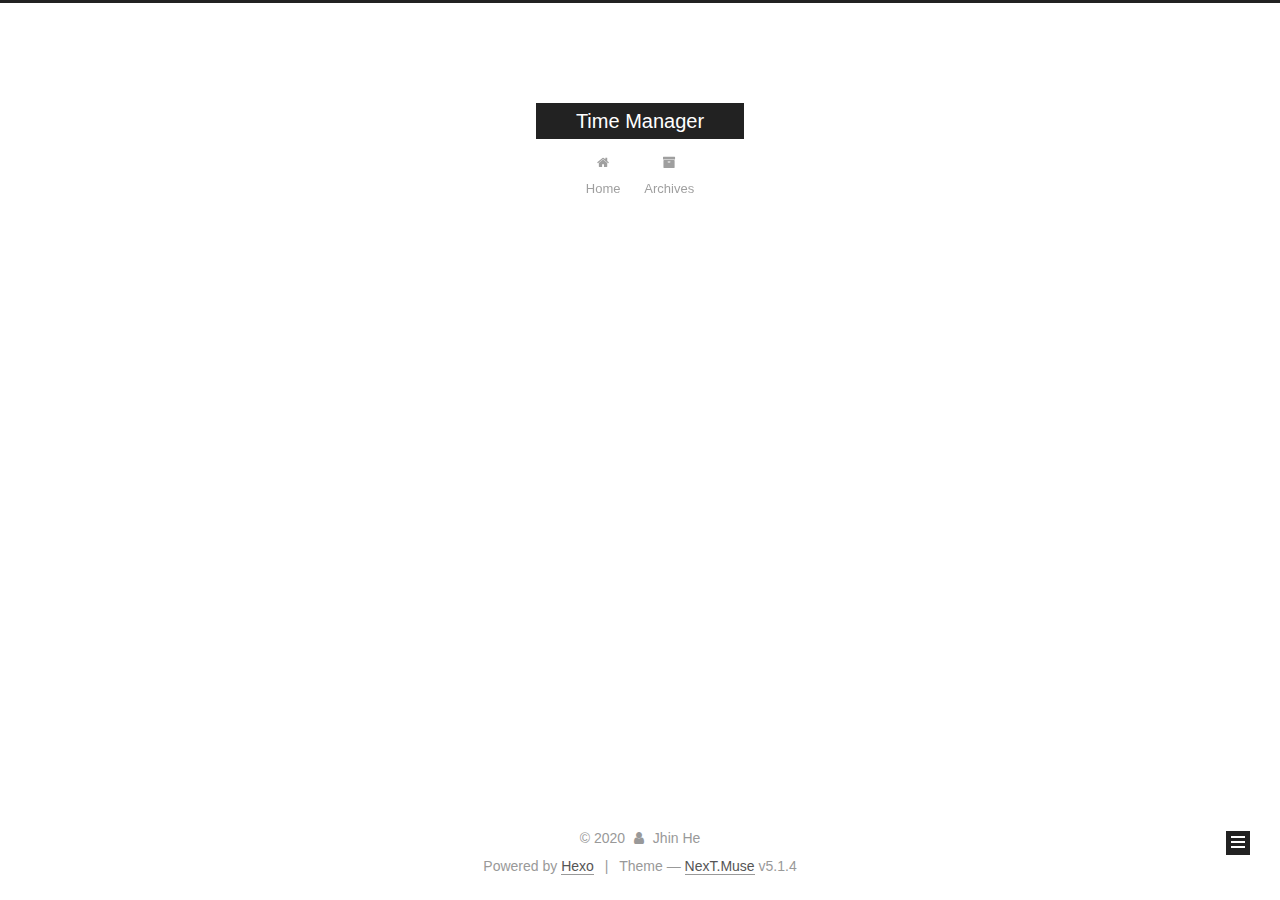
==== commit 64fb457c: "Site updated: 2020-05-30 10:39:38" ====
--- a/archives/index.html
+++ b/archives/index.html
@@ -1,178 +1,551 @@
 <!DOCTYPE html>
-<html>
+
+
+
+  
+
+
+<html class="theme-next muse use-motion" lang="zh-CH">
 <head>
-  <meta charset="utf-8">
-  
-
-  
-  <title>Archives | Time Manager</title>
-  <meta name="viewport" content="width=device-width, initial-scale=1, maximum-scale=1">
-  <meta property="og:type" content="website">
+  <meta charset="UTF-8"/>
+<meta http-equiv="X-UA-Compatible" content="IE=edge" />
+<meta name="viewport" content="width=device-width, initial-scale=1, maximum-scale=1"/>
+<meta name="theme-color" content="#222">
+
+
+
+
+
+
+
+
+
+<meta http-equiv="Cache-Control" content="no-transform" />
+<meta http-equiv="Cache-Control" content="no-siteapp" />
+
+
+
+
+
+
+
+
+
+
+
+
+
+
+
+
+  
+  
+  <link href="/lib/fancybox/source/jquery.fancybox.css?v=2.1.5" rel="stylesheet" type="text/css" />
+
+
+
+
+
+
+
+<link href="/lib/font-awesome/css/font-awesome.min.css?v=4.6.2" rel="stylesheet" type="text/css" />
+
+<link href="/css/main.css?v=5.1.4" rel="stylesheet" type="text/css" />
+
+
+  <link rel="apple-touch-icon" sizes="180x180" href="/images/apple-touch-icon-next.png?v=5.1.4">
+
+
+  <link rel="icon" type="image/png" sizes="32x32" href="/images/favicon-32x32-next.png?v=5.1.4">
+
+
+  <link rel="icon" type="image/png" sizes="16x16" href="/images/favicon-16x16-next.png?v=5.1.4">
+
+
+  <link rel="mask-icon" href="/images/logo.svg?v=5.1.4" color="#222">
+
+
+
+
+
+  <meta name="keywords" content="Hexo, NexT" />
+
+
+
+
+
+
+
+
+
+
+<meta property="og:type" content="website">
 <meta property="og:title" content="Time Manager">
 <meta property="og:url" content="http://yoursite.com/archives/index.html">
 <meta property="og:site_name" content="Time Manager">
 <meta property="og:locale" content="zh_CH">
 <meta property="article:author" content="Jhin He">
 <meta name="twitter:card" content="summary">
-  
-    <link rel="alternate" href="/atom.xml" title="Time Manager" type="application/atom+xml">
-  
-  
-    <link rel="icon" href="/favicon.png">
-  
-  
-    <link href="//fonts.googleapis.com/css?family=Source+Code+Pro" rel="stylesheet" type="text/css">
-  
-  
-<link rel="stylesheet" href="/css/style.css">
+
+
+
+<script type="text/javascript" id="hexo.configurations">
+  var NexT = window.NexT || {};
+  var CONFIG = {
+    root: '/',
+    scheme: 'Muse',
+    version: '5.1.4',
+    sidebar: {"position":"left","display":"post","offset":12,"b2t":false,"scrollpercent":false,"onmobile":false},
+    fancybox: true,
+    tabs: true,
+    motion: {"enable":true,"async":false,"transition":{"post_block":"fadeIn","post_header":"slideDownIn","post_body":"slideDownIn","coll_header":"slideLeftIn","sidebar":"slideUpIn"}},
+    duoshuo: {
+      userId: '0',
+      author: 'Author'
+    },
+    algolia: {
+      applicationID: '',
+      apiKey: '',
+      indexName: '',
+      hits: {"per_page":10},
+      labels: {"input_placeholder":"Search for Posts","hits_empty":"We didn't find any results for the search: ${query}","hits_stats":"${hits} results found in ${time} ms"}
+    }
+  };
+</script>
+
+
+
+  <link rel="canonical" href="http://yoursite.com/archives/"/>
+
+
+
+
+
+  <title>Archive | Time Manager</title>
+  
+
+
+
+
+
+
+
 
 <meta name="generator" content="Hexo 4.2.1"></head>
 
-<body>
-  <div id="container">
-    <div id="wrap">
-      <header id="header">
-  <div id="banner"></div>
-  <div id="header-outer" class="outer">
-    <div id="header-title" class="inner">
-      <h1 id="logo-wrap">
-        <a href="/" id="logo">Time Manager</a>
-      </h1>
-      
+<body itemscope itemtype="http://schema.org/WebPage" lang="zh-CH">
+
+  
+  
+    
+  
+
+  <div class="container sidebar-position-left page-archive">
+    <div class="headband"></div>
+
+    <header id="header" class="header" itemscope itemtype="http://schema.org/WPHeader">
+      <div class="header-inner"><div class="site-brand-wrapper">
+  <div class="site-meta ">
+    
+
+    <div class="custom-logo-site-title">
+      <a href="/"  class="brand" rel="start">
+        <span class="logo-line-before"><i></i></span>
+        <span class="site-title">Time Manager</span>
+        <span class="logo-line-after"><i></i></span>
+      </a>
     </div>
-    <div id="header-inner" class="inner">
-      <nav id="main-nav">
-        <a id="main-nav-toggle" class="nav-icon"></a>
-        
-          <a class="main-nav-link" href="/">Home</a>
-        
-          <a class="main-nav-link" href="/archives">Archives</a>
-        
-      </nav>
-      <nav id="sub-nav">
-        
-          <a id="nav-rss-link" class="nav-icon" href="/atom.xml" title="RSS Feed"></a>
-        
-        <a id="nav-search-btn" class="nav-icon" title="Search"></a>
-      </nav>
-      <div id="search-form-wrap">
-        <form action="//google.com/search" method="get" accept-charset="UTF-8" class="search-form"><input type="search" name="q" class="search-form-input" placeholder="Search"><button type="submit" class="search-form-submit">&#xF002;</button><input type="hidden" name="sitesearch" value="http://yoursite.com"></form>
+      
+        <p class="site-subtitle"></p>
+      
+  </div>
+
+  <div class="site-nav-toggle">
+    <button>
+      <span class="btn-bar"></span>
+      <span class="btn-bar"></span>
+      <span class="btn-bar"></span>
+    </button>
+  </div>
+</div>
+
+<nav class="site-nav">
+  
+
+  
+    <ul id="menu" class="menu">
+      
+        
+        <li class="menu-item menu-item-home">
+          <a href="/%20" rel="section">
+            
+              <i class="menu-item-icon fa fa-fw fa-home"></i> <br />
+            
+            Home
+          </a>
+        </li>
+      
+        
+        <li class="menu-item menu-item-archives">
+          <a href="/archives/%20" rel="section">
+            
+              <i class="menu-item-icon fa fa-fw fa-archive"></i> <br />
+            
+            Archives
+          </a>
+        </li>
+      
+
+      
+    </ul>
+  
+
+  
+</nav>
+
+
+
+ </div>
+    </header>
+
+    <main id="main" class="main">
+      <div class="main-inner">
+        <div class="content-wrap">
+          <div id="content" class="content">
+            
+
+  
+  
+  
+  <div class="post-block archive">
+    <div id="posts" class="posts-collapse">
+      <span class="archive-move-on"></span>
+
+      <span class="archive-page-counter">
+        
+        
+        
+          
+        
+        Um..! 1 post. Keep on posting.
+      </span>
+
+      
+
+        
+        
+        
+
+        
+          
+          <div class="collection-title">
+            <h1 class="archive-year" id="archive-year-2020">2020</h1>
+          </div>
+        
+        
+
+        
+
+  <article class="post post-type-normal" itemscope itemtype="http://schema.org/Article">
+    <header class="post-header">
+
+      <h2 class="post-title">
+        
+            <a class="post-title-link" href="/2020/05/29/hello-world/" itemprop="url">
+              
+                <span itemprop="name">Hello World</span>
+              
+            </a>
+        
+      </h2>
+
+      <div class="post-meta">
+        <time class="post-time" itemprop="dateCreated"
+              datetime="2020-05-29T17:20:36+08:00"
+              content="2020-05-29" >
+          05-29
+        </time>
       </div>
+
+    </header>
+  </article>
+
+
+
+      
+
     </div>
   </div>
-</header>
-      <div class="outer">
-        <section id="main">
-  
-  
-    
-    
-      
-      
-      <section class="archives-wrap">
-        <div class="archive-year-wrap">
-          <a href="/archives/2020" class="archive-year">2020</a>
+  
+  
+  
+
+  
+
+
+
+          </div>
+          
+
+
+          
+
         </div>
-        <div class="archives">
-    
-    <article class="archive-article archive-type-post">
-  <div class="archive-article-inner">
-    <header class="archive-article-header">
-      <a href="/2020/05/29/hello-world/" class="archive-article-date">
-  <time datetime="2020-05-29T09:20:36.728Z" itemprop="datePublished">May 29</time>
-</a>
-      
-  
-    <h1 itemprop="name">
-      <a class="archive-article-title" href="/2020/05/29/hello-world/">Hello World</a>
-    </h1>
-  
-
-    </header>
-  </div>
-</article>
-  
-  
-    </div></section>
-  
-
-
-</section>
-        
-          <aside id="sidebar">
-  
-    
-
-  
-    
-
-  
-    
-  
-    
-  <div class="widget-wrap">
-    <h3 class="widget-title">Archives</h3>
-    <div class="widget">
-      <ul class="archive-list"><li class="archive-list-item"><a class="archive-list-link" href="/archives/2020/05/">May 2020</a></li></ul>
+        
+          
+  
+  <div class="sidebar-toggle">
+    <div class="sidebar-toggle-line-wrap">
+      <span class="sidebar-toggle-line sidebar-toggle-line-first"></span>
+      <span class="sidebar-toggle-line sidebar-toggle-line-middle"></span>
+      <span class="sidebar-toggle-line sidebar-toggle-line-last"></span>
     </div>
   </div>
 
-
-  
+  <aside id="sidebar" class="sidebar">
     
-  <div class="widget-wrap">
-    <h3 class="widget-title">Recent Posts</h3>
-    <div class="widget">
-      <ul>
-        
-          <li>
-            <a href="/2020/05/29/hello-world/">Hello World</a>
-          </li>
-        
-      </ul>
+    <div class="sidebar-inner">
+
+      
+
+      
+
+      <section class="site-overview-wrap sidebar-panel sidebar-panel-active">
+        <div class="site-overview">
+          <div class="site-author motion-element" itemprop="author" itemscope itemtype="http://schema.org/Person">
+            
+              <p class="site-author-name" itemprop="name">Jhin He</p>
+              <p class="site-description motion-element" itemprop="description"></p>
+          </div>
+
+          <nav class="site-state motion-element">
+
+            
+              <div class="site-state-item site-state-posts">
+              
+                <a href="/archives/%20%7C%7C%20archive">
+              
+                  <span class="site-state-item-count">1</span>
+                  <span class="site-state-item-name">posts</span>
+                </a>
+              </div>
+            
+
+            
+
+            
+
+          </nav>
+
+          
+
+          
+
+          
+          
+
+          
+          
+
+          
+
+        </div>
+      </section>
+
+      
+
+      
+
     </div>
+  </aside>
+
+
+        
+      </div>
+    </main>
+
+    <footer id="footer" class="footer">
+      <div class="footer-inner">
+        <div class="copyright">&copy; <span itemprop="copyrightYear">2020</span>
+  <span class="with-love">
+    <i class="fa fa-user"></i>
+  </span>
+  <span class="author" itemprop="copyrightHolder">Jhin He</span>
+
+  
+</div>
+
+
+  <div class="powered-by">Powered by <a class="theme-link" target="_blank" href="https://hexo.io">Hexo</a></div>
+
+
+
+  <span class="post-meta-divider">|</span>
+
+
+
+  <div class="theme-info">Theme &mdash; <a class="theme-link" target="_blank" href="https://github.com/iissnan/hexo-theme-next">NexT.Muse</a> v5.1.4</div>
+
+
+
+
+        
+
+
+
+
+
+
+
+        
+      </div>
+    </footer>
+
+    
+      <div class="back-to-top">
+        <i class="fa fa-arrow-up"></i>
+        
+      </div>
+    
+
+    
+
   </div>
 
   
-</aside>
-        
-      </div>
-      <footer id="footer">
-  
-  <div class="outer">
-    <div id="footer-info" class="inner">
-      &copy; 2020 Jhin He<br>
-      Powered by <a href="http://hexo.io/" target="_blank">Hexo</a>
-    </div>
-  </div>
-</footer>
-    </div>
-    <nav id="mobile-nav">
-  
-    <a href="/" class="mobile-nav-link">Home</a>
-  
-    <a href="/archives" class="mobile-nav-link">Archives</a>
-  
-</nav>
-    
-
-<script src="//ajax.googleapis.com/ajax/libs/jquery/2.0.3/jquery.min.js"></script>
-
-
-  
-<link rel="stylesheet" href="/fancybox/jquery.fancybox.css">
-
-  
-<script src="/fancybox/jquery.fancybox.pack.js"></script>
-
-
-
-
-<script src="/js/script.js"></script>
-
-
-
-
-  </div>
+
+<script type="text/javascript">
+  if (Object.prototype.toString.call(window.Promise) !== '[object Function]') {
+    window.Promise = null;
+  }
+</script>
+
+
+
+
+
+
+
+
+
+  
+
+
+
+
+
+
+
+
+
+
+
+
+  
+  
+    <script type="text/javascript" src="/lib/jquery/index.js?v=2.1.3"></script>
+  
+
+  
+  
+    <script type="text/javascript" src="/lib/fastclick/lib/fastclick.min.js?v=1.0.6"></script>
+  
+
+  
+  
+    <script type="text/javascript" src="/lib/jquery_lazyload/jquery.lazyload.js?v=1.9.7"></script>
+  
+
+  
+  
+    <script type="text/javascript" src="/lib/velocity/velocity.min.js?v=1.2.1"></script>
+  
+
+  
+  
+    <script type="text/javascript" src="/lib/velocity/velocity.ui.min.js?v=1.2.1"></script>
+  
+
+  
+  
+    <script type="text/javascript" src="/lib/fancybox/source/jquery.fancybox.pack.js?v=2.1.5"></script>
+  
+
+
+  
+
+
+  <script type="text/javascript" src="/js/src/utils.js?v=5.1.4"></script>
+
+  <script type="text/javascript" src="/js/src/motion.js?v=5.1.4"></script>
+
+
+
+  
+  
+
+  
+
+  
+
+
+  <script type="text/javascript" src="/js/src/bootstrap.js?v=5.1.4"></script>
+
+
+
+  
+
+
+  
+
+
+
+
+	
+
+
+
+
+
+  
+
+
+
+
+
+  
+
+
+
+
+
+
+
+
+
+
+
+
+  
+
+
+
+
+
+  
+
+  
+
+  
+
+  
+  
+
+  
+
+  
+
+  
+
 </body>
-</html>+</html>
--- a/css/main.css
+++ b/css/main.css
@@ -0,0 +1,2662 @@
+/* normalize.css v3.0.2 | MIT License | git.io/normalize */
+html {
+  font-family: sans-serif; /* 1 */
+  -ms-text-size-adjust: 100%; /* 2 */
+  -webkit-text-size-adjust: 100%; /* 2 */
+}
+body {
+  margin: 0;
+}
+article,
+aside,
+details,
+figcaption,
+figure,
+footer,
+header,
+hgroup,
+main,
+menu,
+nav,
+section,
+summary {
+  display: block;
+}
+audio,
+canvas,
+progress,
+video {
+  display: inline-block; /* 1 */
+  vertical-align: baseline; /* 2 */
+}
+audio:not([controls]) {
+  display: none;
+  height: 0;
+}
+[hidden],
+template {
+  display: none;
+}
+a {
+  background-color: transparent;
+}
+a:active,
+a:hover {
+  outline: 0;
+}
+abbr[title] {
+  border-bottom: 1px dotted;
+}
+b,
+strong {
+  font-weight: bold;
+}
+dfn {
+  font-style: italic;
+}
+h1 {
+  font-size: 2em;
+  margin: 0.67em 0;
+}
+mark {
+  background: #ff0;
+  color: #000;
+}
+small {
+  font-size: 80%;
+}
+sub,
+sup {
+  font-size: 75%;
+  line-height: 0;
+  position: relative;
+  vertical-align: baseline;
+}
+sup {
+  top: -0.5em;
+}
+sub {
+  bottom: -0.25em;
+}
+img {
+  border: 0;
+}
+svg:not(:root) {
+  overflow: hidden;
+}
+figure {
+  margin: 1em 40px;
+}
+hr {
+  -moz-box-sizing: content-box;
+  box-sizing: content-box;
+  height: 0;
+}
+pre {
+  overflow: auto;
+}
+code,
+kbd,
+pre,
+samp {
+  font-family: monospace, monospace;
+  font-size: 1em;
+}
+button,
+input,
+optgroup,
+select,
+textarea {
+  color: inherit; /* 1 */
+  font: inherit; /* 2 */
+  margin: 0; /* 3 */
+}
+button {
+  overflow: visible;
+}
+button,
+select {
+  text-transform: none;
+}
+button,
+html input[type="button"],
+input[type="reset"],
+input[type="submit"] {
+  -webkit-appearance: button; /* 2 */
+  cursor: pointer; /* 3 */
+}
+button[disabled],
+html input[disabled] {
+  cursor: default;
+}
+button::-moz-focus-inner,
+input::-moz-focus-inner {
+  border: 0;
+  padding: 0;
+}
+input {
+  line-height: normal;
+}
+input[type="checkbox"],
+input[type="radio"] {
+  box-sizing: border-box; /* 1 */
+  padding: 0; /* 2 */
+}
+input[type="number"]::-webkit-inner-spin-button,
+input[type="number"]::-webkit-outer-spin-button {
+  height: auto;
+}
+input[type="search"] {
+  -webkit-appearance: textfield; /* 1 */
+  -moz-box-sizing: content-box;
+  -webkit-box-sizing: content-box; /* 2 */
+  box-sizing: content-box;
+}
+input[type="search"]::-webkit-search-cancel-button,
+input[type="search"]::-webkit-search-decoration {
+  -webkit-appearance: none;
+}
+fieldset {
+  border: 1px solid #c0c0c0;
+  margin: 0 2px;
+  padding: 0.35em 0.625em 0.75em;
+}
+legend {
+  border: 0; /* 1 */
+  padding: 0; /* 2 */
+}
+textarea {
+  overflow: auto;
+}
+optgroup {
+  font-weight: bold;
+}
+table {
+  border-collapse: collapse;
+  border-spacing: 0;
+}
+td,
+th {
+  padding: 0;
+}
+::selection {
+  background: #262a30;
+  color: #fff;
+}
+body {
+  position: relative;
+  font-family: 'Lato', "PingFang SC", "Microsoft YaHei", sans-serif;
+  font-size: 14px;
+  line-height: 2;
+  color: #555;
+  background: #fff;
+}
+@media (max-width: 767px) {
+  body {
+    padding-right: 0 !important;
+  }
+}
+@media (min-width: 768px) and (max-width: 991px) {
+  body {
+    padding-right: 0 !important;
+  }
+}
+@media (min-width: 1600px) {
+  body {
+    font-size: 16px;
+  }
+}
+h1,
+h2,
+h3,
+h4,
+h5,
+h6 {
+  margin: 0;
+  padding: 0;
+  font-weight: bold;
+  line-height: 1.5;
+  font-family: 'Lato', "PingFang SC", "Microsoft YaHei", sans-serif;
+}
+h2,
+h3,
+h4,
+h5,
+h6 {
+  margin: 20px 0 15px;
+}
+h1 {
+  font-size: 22px;
+}
+@media (max-width: 767px) {
+  h1 {
+    font-size: 18px;
+  }
+}
+h2 {
+  font-size: 20px;
+}
+@media (max-width: 767px) {
+  h2 {
+    font-size: 16px;
+  }
+}
+h3 {
+  font-size: 18px;
+}
+@media (max-width: 767px) {
+  h3 {
+    font-size: 14px;
+  }
+}
+h4 {
+  font-size: 16px;
+}
+@media (max-width: 767px) {
+  h4 {
+    font-size: 12px;
+  }
+}
+h5 {
+  font-size: 14px;
+}
+@media (max-width: 767px) {
+  h5 {
+    font-size: 10px;
+  }
+}
+h6 {
+  font-size: 12px;
+}
+@media (max-width: 767px) {
+  h6 {
+    font-size: 8px;
+  }
+}
+p {
+  margin: 0 0 20px 0;
+}
+a {
+  color: #555;
+  text-decoration: none;
+  outline: none;
+  border-bottom: 1px solid #999;
+  word-wrap: break-word;
+}
+a:hover {
+  color: #222;
+  border-bottom-color: #222;
+}
+blockquote {
+  margin: 0;
+  padding: 0;
+}
+img {
+  display: block;
+  margin: auto;
+  max-width: 100%;
+  height: auto;
+}
+hr {
+  margin: 40px 0;
+  height: 3px;
+  border: none;
+  background-color: #ddd;
+  background-image: repeating-linear-gradient(-45deg, #fff, #fff 4px, transparent 4px, transparent 8px);
+}
+blockquote {
+  padding: 0 15px;
+  color: #666;
+  border-left: 4px solid #ddd;
+}
+blockquote cite::before {
+  content: "-";
+  padding: 0 5px;
+}
+dt {
+  font-weight: 700;
+}
+dd {
+  margin: 0;
+  padding: 0;
+}
+kbd {
+  border: 1px solid #ccc;
+  border-radius: 0.2em;
+  box-shadow: 0.1em 0.1em 0.2em rgba(0,0,0,0.1);
+  background-color: #f9f9f9;
+  font-family: inherit;
+  background-image: -webkit-linear-gradient(top, #eee, #fff, #eee);
+  padding: 0.1em 0.3em;
+  white-space: nowrap;
+}
+.text-left {
+  text-align: left;
+}
+.text-center {
+  text-align: center;
+}
+.text-right {
+  text-align: right;
+}
+.text-justify {
+  text-align: justify;
+}
+.text-nowrap {
+  white-space: nowrap;
+}
+.text-lowercase {
+  text-transform: lowercase;
+}
+.text-uppercase {
+  text-transform: uppercase;
+}
+.text-capitalize {
+  text-transform: capitalize;
+}
+.center-block {
+  display: block;
+  margin-left: auto;
+  margin-right: auto;
+}
+.clearfix:before,
+.clearfix:after {
+  content: " ";
+  display: table;
+}
+.clearfix:after {
+  clear: both;
+}
+.pullquote {
+  width: 45%;
+}
+.pullquote.left {
+  float: left;
+  margin-left: 5px;
+  margin-right: 10px;
+}
+.pullquote.right {
+  float: right;
+  margin-left: 10px;
+  margin-right: 5px;
+}
+.affix.affix.affix {
+  position: fixed;
+}
+.translation {
+  margin-top: -20px;
+  font-size: 14px;
+  color: #999;
+}
+.scrollbar-measure {
+  width: 100px;
+  height: 100px;
+  overflow: scroll;
+  position: absolute;
+  top: -9999px;
+}
+.use-motion .motion-element {
+  opacity: 0;
+}
+table {
+  margin: 20px 0;
+  width: 100%;
+  border-collapse: collapse;
+  border-spacing: 0;
+  border: 1px solid #ddd;
+  font-size: 14px;
+  table-layout: fixed;
+  word-wrap: break-all;
+}
+table>tbody>tr:nth-of-type(odd) {
+  background-color: #f9f9f9;
+}
+table>tbody>tr:hover {
+  background-color: #f5f5f5;
+}
+caption,
+th,
+td {
+  padding: 8px;
+  text-align: left;
+  vertical-align: middle;
+  font-weight: normal;
+}
+th,
+td {
+  border-bottom: 3px solid #ddd;
+  border-right: 1px solid #eee;
+}
+th {
+  padding-bottom: 10px;
+  font-weight: 700;
+}
+td {
+  border-bottom-width: 1px;
+}
+html,
+body {
+  height: 100%;
+}
+.container {
+  position: relative;
+  min-height: 100%;
+}
+.header-inner {
+  margin: 0 auto;
+  padding: 100px 0 70px;
+  width: 700px;
+}
+@media (min-width: 1600px) {
+  .container .header-inner {
+    width: 900px;
+  }
+}
+.main {
+  padding-bottom: 150px;
+}
+.main-inner {
+  margin: 0 auto;
+  width: 700px;
+}
+@media (min-width: 1600px) {
+  .container .main-inner {
+    width: 900px;
+  }
+}
+.footer {
+  position: absolute;
+  left: 0;
+  bottom: 0;
+  width: 100%;
+  min-height: 50px;
+}
+.footer-inner {
+  box-sizing: border-box;
+  margin: 20px auto;
+  width: 700px;
+}
+@media (min-width: 1600px) {
+  .container .footer-inner {
+    width: 900px;
+  }
+}
+pre,
+.highlight {
+  overflow: auto;
+  margin: 20px 0;
+  padding: 0;
+  font-size: 13px;
+  color: #4d4d4c;
+  background: #f7f7f7;
+  line-height: 1.6;
+}
+pre,
+code {
+  font-family: consolas, Menlo, "PingFang SC", "Microsoft YaHei", monospace;
+}
+code {
+  padding: 2px 4px;
+  word-wrap: break-word;
+  color: #555;
+  background: #eee;
+  border-radius: 3px;
+  font-size: 13px;
+}
+pre {
+  padding: 10px;
+}
+pre code {
+  padding: 0;
+  color: #4d4d4c;
+  background: none;
+  text-shadow: none;
+}
+.highlight {
+  border-radius: 1px;
+}
+.highlight pre {
+  border: none;
+  margin: 0;
+  padding: 10px 0;
+}
+.highlight table {
+  margin: 0;
+  width: auto;
+  border: none;
+}
+.highlight td {
+  border: none;
+  padding: 0;
+}
+.highlight figcaption {
+  font-size: 1em;
+  color: #4d4d4c;
+  line-height: 1em;
+  margin-bottom: 1em;
+}
+.highlight figcaption:before,
+.highlight figcaption:after {
+  content: " ";
+  display: table;
+}
+.highlight figcaption:after {
+  clear: both;
+}
+.highlight figcaption a {
+  float: right;
+  color: #4d4d4c;
+}
+.highlight figcaption a:hover {
+  border-bottom-color: #4d4d4c;
+}
+.highlight .gutter pre {
+  padding-left: 10px;
+  padding-right: 10px;
+  color: #869194;
+  text-align: right;
+  background-color: #eff2f3;
+}
+.highlight .code pre {
+  width: 100%;
+  padding-left: 10px;
+  padding-right: 10px;
+  background-color: #f7f7f7;
+}
+.highlight .line {
+  height: 20px;
+}
+.gutter {
+  -webkit-user-select: none;
+  -moz-user-select: none;
+  -ms-user-select: none;
+  user-select: none;
+}
+.gist table {
+  width: auto;
+}
+.gist table td {
+  border: none;
+}
+pre .deletion {
+  background: #fdd;
+}
+pre .addition {
+  background: #dfd;
+}
+pre .meta {
+  color: #8959a8;
+}
+pre .comment {
+  color: #8e908c;
+}
+pre .variable,
+pre .attribute,
+pre .tag,
+pre .regexp,
+pre .ruby .constant,
+pre .xml .tag .title,
+pre .xml .pi,
+pre .xml .doctype,
+pre .html .doctype,
+pre .css .id,
+pre .css .class,
+pre .css .pseudo {
+  color: #c82829;
+}
+pre .number,
+pre .preprocessor,
+pre .built_in,
+pre .literal,
+pre .params,
+pre .constant,
+pre .command {
+  color: #f5871f;
+}
+pre .ruby .class .title,
+pre .css .rules .attribute,
+pre .string,
+pre .value,
+pre .inheritance,
+pre .header,
+pre .ruby .symbol,
+pre .xml .cdata,
+pre .special,
+pre .number,
+pre .formula {
+  color: #718c00;
+}
+pre .title,
+pre .css .hexcolor {
+  color: #3e999f;
+}
+pre .function,
+pre .python .decorator,
+pre .python .title,
+pre .ruby .function .title,
+pre .ruby .title .keyword,
+pre .perl .sub,
+pre .javascript .title,
+pre .coffeescript .title {
+  color: #4271ae;
+}
+pre .keyword,
+pre .javascript .function {
+  color: #8959a8;
+}
+.full-image.full-image.full-image.full-image {
+  border: none;
+  max-width: 100%;
+  width: auto;
+  margin: 20px auto 25px;
+}
+@media (min-width: 992px) {
+  .full-image.full-image.full-image.full-image {
+    max-width: none;
+    width: 110%;
+    margin: 25px -5%;
+  }
+}
+.blockquote-center,
+.page-home .post-type-quote blockquote,
+.page-post-detail .post-type-quote blockquote {
+  position: relative;
+  margin: 40px 0;
+  padding: 0;
+  border-left: none;
+  text-align: center;
+}
+.blockquote-center::before,
+.page-home .post-type-quote blockquote::before,
+.page-post-detail .post-type-quote blockquote::before,
+.blockquote-center::after,
+.page-home .post-type-quote blockquote::after,
+.page-post-detail .post-type-quote blockquote::after {
+  position: absolute;
+  content: ' ';
+  display: block;
+  width: 100%;
+  height: 24px;
+  opacity: 0.2;
+  background-repeat: no-repeat;
+  background-position: 0 -6px;
+  background-size: 22px 22px;
+}
+.blockquote-center::before,
+.page-home .post-type-quote blockquote::before,
+.page-post-detail .post-type-quote blockquote::before {
+  top: -20px;
+  background-image: url("../images/quote-l.svg");
+  border-top: 1px solid #ccc;
+}
+.blockquote-center::after,
+.page-home .post-type-quote blockquote::after,
+.page-post-detail .post-type-quote blockquote::after {
+  bottom: -20px;
+  background-image: url("../images/quote-r.svg");
+  border-bottom: 1px solid #ccc;
+  background-position: 100% 8px;
+}
+.blockquote-center p,
+.page-home .post-type-quote blockquote p,
+.page-post-detail .post-type-quote blockquote p,
+.blockquote-center div,
+.page-home .post-type-quote blockquote div,
+.page-post-detail .post-type-quote blockquote div {
+  text-align: center;
+}
+.post .post-body .group-picture img {
+  box-sizing: border-box;
+  padding: 0 3px;
+  border: none;
+}
+.post .group-picture-row {
+  overflow: hidden;
+  margin-top: 6px;
+}
+.post .group-picture-row:first-child {
+  margin-top: 0;
+}
+.post .group-picture-column {
+  float: left;
+}
+.page-post-detail .post-body .group-picture-column {
+  float: none;
+  margin-top: 10px;
+  width: auto !important;
+}
+.page-post-detail .post-body .group-picture-column img {
+  margin: 0 auto;
+}
+.page-archive .group-picture-container {
+  overflow: hidden;
+}
+.page-archive .group-picture-row {
+  float: left;
+}
+.page-archive .group-picture-row:first-child {
+  margin-top: 6px;
+}
+.page-archive .group-picture-column {
+  max-width: 150px;
+  max-height: 150px;
+}
+.post-body .note {
+  position: relative;
+  padding: 15px;
+  margin-bottom: 20px;
+  border: 1px solid #eee;
+  border-left-width: 5px;
+  border-radius: 3px;
+}
+.post-body .note h2,
+.post-body .note h3,
+.post-body .note h4,
+.post-body .note h5,
+.post-body .note h6 {
+  margin-top: 0;
+  margin-bottom: 0;
+  border-bottom: initial;
+  padding-top: 0 !important;
+}
+.post-body .note p:first-child,
+.post-body .note ul:first-child,
+.post-body .note ol:first-child,
+.post-body .note table:first-child,
+.post-body .note pre:first-child,
+.post-body .note blockquote:first-child {
+  margin-top: 0;
+}
+.post-body .note p:last-child,
+.post-body .note ul:last-child,
+.post-body .note ol:last-child,
+.post-body .note table:last-child,
+.post-body .note pre:last-child,
+.post-body .note blockquote:last-child {
+  margin-bottom: 0;
+}
+.post-body .note.default {
+  border-left-color: #777;
+}
+.post-body .note.default h2,
+.post-body .note.default h3,
+.post-body .note.default h4,
+.post-body .note.default h5,
+.post-body .note.default h6 {
+  color: #777;
+}
+.post-body .note.primary {
+  border-left-color: #6f42c1;
+}
+.post-body .note.primary h2,
+.post-body .note.primary h3,
+.post-body .note.primary h4,
+.post-body .note.primary h5,
+.post-body .note.primary h6 {
+  color: #6f42c1;
+}
+.post-body .note.info {
+  border-left-color: #428bca;
+}
+.post-body .note.info h2,
+.post-body .note.info h3,
+.post-body .note.info h4,
+.post-body .note.info h5,
+.post-body .note.info h6 {
+  color: #428bca;
+}
+.post-body .note.success {
+  border-left-color: #5cb85c;
+}
+.post-body .note.success h2,
+.post-body .note.success h3,
+.post-body .note.success h4,
+.post-body .note.success h5,
+.post-body .note.success h6 {
+  color: #5cb85c;
+}
+.post-body .note.warning {
+  border-left-color: #f0ad4e;
+}
+.post-body .note.warning h2,
+.post-body .note.warning h3,
+.post-body .note.warning h4,
+.post-body .note.warning h5,
+.post-body .note.warning h6 {
+  color: #f0ad4e;
+}
+.post-body .note.danger {
+  border-left-color: #d9534f;
+}
+.post-body .note.danger h2,
+.post-body .note.danger h3,
+.post-body .note.danger h4,
+.post-body .note.danger h5,
+.post-body .note.danger h6 {
+  color: #d9534f;
+}
+.post-body .label {
+  display: inline;
+  padding: 0 2px;
+  white-space: nowrap;
+}
+.post-body .label.default {
+  background-color: #f0f0f0;
+}
+.post-body .label.primary {
+  background-color: #efe6f7;
+}
+.post-body .label.info {
+  background-color: #e5f2f8;
+}
+.post-body .label.success {
+  background-color: #e7f4e9;
+}
+.post-body .label.warning {
+  background-color: #fcf6e1;
+}
+.post-body .label.danger {
+  background-color: #fae8eb;
+}
+.post-body .tabs {
+  position: relative;
+  display: block;
+  margin-bottom: 20px;
+  padding-top: 10px;
+}
+.post-body .tabs ul.nav-tabs {
+  margin: 0;
+  padding: 0;
+  display: flex;
+  margin-bottom: -1px;
+}
+@media (max-width: 413px) {
+  .post-body .tabs ul.nav-tabs {
+    display: block;
+    margin-bottom: 5px;
+  }
+}
+.post-body .tabs ul.nav-tabs li.tab {
+  list-style-type: none !important;
+  margin: 0 0.25em 0 0;
+  border-top: 3px solid transparent;
+  border-left: 1px solid transparent;
+  border-right: 1px solid transparent;
+}
+@media (max-width: 413px) {
+  .post-body .tabs ul.nav-tabs li.tab {
+    margin: initial;
+    border-top: 1px solid transparent;
+    border-left: 3px solid transparent;
+    border-right: 1px solid transparent;
+    border-bottom: 1px solid transparent;
+  }
+}
+.post-body .tabs ul.nav-tabs li.tab a {
+  outline: 0;
+  border-bottom: initial;
+  display: block;
+  line-height: 1.8em;
+  padding: 0.25em 0.75em;
+  transition-duration: 0.2s;
+  transition-timing-function: ease-out;
+  transition-delay: 0s;
+}
+.post-body .tabs ul.nav-tabs li.tab a i {
+  width: 1.285714285714286em;
+}
+.post-body .tabs ul.nav-tabs li.tab.active {
+  border-top: 3px solid #fc6423;
+  border-left: 1px solid #ddd;
+  border-right: 1px solid #ddd;
+  background-color: #fff;
+}
+@media (max-width: 413px) {
+  .post-body .tabs ul.nav-tabs li.tab.active {
+    border-top: 1px solid #ddd;
+    border-left: 3px solid #fc6423;
+    border-right: 1px solid #ddd;
+    border-bottom: 1px solid #ddd;
+  }
+}
+.post-body .tabs ul.nav-tabs li.tab.active a {
+  cursor: default;
+  color: #555;
+}
+.post-body .tabs .tab-content {
+  background-color: #fff;
+}
+.post-body .tabs .tab-content .tab-pane {
+  border: 1px solid #ddd;
+  padding: 20px 20px 0 20px;
+}
+.post-body .tabs .tab-content .tab-pane:not(.active) {
+  display: none !important;
+}
+.post-body .tabs .tab-content .tab-pane.active {
+  display: block !important;
+}
+.btn {
+  display: inline-block;
+  padding: 0 20px;
+  font-size: 14px;
+  color: #fff;
+  background: #222;
+  border: 2px solid #222;
+  text-decoration: none;
+  border-radius: 0;
+  transition-property: background-color;
+  transition-duration: 0.2s;
+  transition-timing-function: ease-in-out;
+  transition-delay: 0s;
+  line-height: 2;
+}
+.btn:hover {
+  border-color: #222;
+  color: #222;
+  background: #fff;
+}
+.btn +.btn {
+  margin: 0 0 8px 8px;
+}
+.btn .fa-fw {
+  width: 1.285714285714286em;
+  text-align: left;
+}
+.btn-bar {
+  display: block;
+  width: 22px;
+  height: 2px;
+  background: #555;
+  border-radius: 1px;
+}
+.btn-bar+.btn-bar {
+  margin-top: 4px;
+}
+.pagination {
+  margin: 120px 0 40px;
+  text-align: center;
+  border-top: 1px solid #eee;
+}
+.page-number-basic,
+.pagination .prev,
+.pagination .next,
+.pagination .page-number,
+.pagination .space {
+  display: inline-block;
+  position: relative;
+  top: -1px;
+  margin: 0 10px;
+  padding: 0 11px;
+}
+@media (max-width: 767px) {
+  .page-number-basic,
+  .pagination .prev,
+  .pagination .next,
+  .pagination .page-number,
+  .pagination .space {
+    margin: 0 5px;
+  }
+}
+.pagination .prev,
+.pagination .next,
+.pagination .page-number {
+  border-bottom: 0;
+  border-top: 1px solid #eee;
+  transition-property: border-color;
+  transition-duration: 0.2s;
+  transition-timing-function: ease-in-out;
+  transition-delay: 0s;
+}
+.pagination .prev:hover,
+.pagination .next:hover,
+.pagination .page-number:hover {
+  border-top-color: #222;
+}
+.pagination .space {
+  padding: 0;
+  margin: 0;
+}
+.pagination .prev {
+  margin-left: 0;
+}
+.pagination .next {
+  margin-right: 0;
+}
+.pagination .page-number.current {
+  color: #fff;
+  background: #ccc;
+  border-top-color: #ccc;
+}
+@media (max-width: 767px) {
+  .pagination {
+    border-top: none;
+  }
+  .pagination .prev,
+  .pagination .next,
+  .pagination .page-number {
+    margin-bottom: 10px;
+    border-top: 0;
+    border-bottom: 1px solid #eee;
+    padding: 0 10px;
+  }
+  .pagination .prev:hover,
+  .pagination .next:hover,
+  .pagination .page-number:hover {
+    border-bottom-color: #222;
+  }
+}
+.comments {
+  margin: 60px 20px 0;
+}
+.tag-cloud {
+  text-align: center;
+}
+.tag-cloud a {
+  display: inline-block;
+  margin: 10px;
+}
+.back-to-top {
+  box-sizing: border-box;
+  position: fixed;
+  bottom: -100px;
+  right: 30px;
+  z-index: 1050;
+  padding: 0 6px;
+  width: 24px;
+  background: #222;
+  font-size: 12px;
+  opacity: 1;
+  color: #fff;
+  cursor: pointer;
+  text-align: center;
+  -webkit-transform: translateZ(0);
+  transition-property: bottom;
+  transition-duration: 0.2s;
+  transition-timing-function: ease-in-out;
+  transition-delay: 0s;
+}
+@media (min-width: 768px) and (max-width: 991px) {
+  .back-to-top {
+    display: none !important;
+  }
+}
+@media (max-width: 767px) {
+  .back-to-top {
+    display: none !important;
+  }
+}
+.back-to-top.back-to-top-on {
+  bottom: 19px;
+}
+.header {
+  background: transparent;
+}
+.header-inner {
+  position: relative;
+}
+.headband {
+  height: 3px;
+  background: #222;
+}
+.site-meta {
+  margin: 0;
+  text-align: center;
+}
+@media (max-width: 767px) {
+  .site-meta {
+    text-align: center;
+  }
+}
+.brand {
+  position: relative;
+  display: inline-block;
+  padding: 0 40px;
+  color: #fff;
+  background: #222;
+  border-bottom: none;
+}
+.brand:hover {
+  color: #fff;
+}
+.logo {
+  display: inline-block;
+  margin-right: 5px;
+  line-height: 36px;
+  vertical-align: top;
+}
+.site-title {
+  display: inline-block;
+  vertical-align: top;
+  line-height: 36px;
+  font-size: 20px;
+  font-weight: normal;
+  font-family: 'Lato', "PingFang SC", "Microsoft YaHei", sans-serif;
+}
+.site-subtitle {
+  margin-top: 10px;
+  font-size: 13px;
+  color: #999;
+}
+.use-motion .brand {
+  opacity: 0;
+}
+.use-motion .logo,
+.use-motion .site-title,
+.use-motion .site-subtitle {
+  opacity: 0;
+  position: relative;
+  top: -10px;
+}
+.site-nav-toggle {
+  display: none;
+  position: absolute;
+  top: 10px;
+  left: 10px;
+}
+@media (max-width: 767px) {
+  .site-nav-toggle {
+    display: block;
+  }
+}
+.site-nav-toggle button {
+  margin-top: 2px;
+  padding: 9px 10px;
+  background: transparent;
+  border: none;
+}
+@media (max-width: 767px) {
+  .site-nav {
+    display: none;
+    margin: 0 -10px;
+    padding: 0 10px;
+    clear: both;
+    border-top: 1px solid #ddd;
+  }
+}
+@media (min-width: 768px) and (max-width: 991px) {
+  .site-nav {
+    display: block !important;
+  }
+}
+@media (min-width: 992px) {
+  .site-nav {
+    display: block !important;
+  }
+}
+.menu {
+  margin-top: 20px;
+  padding-left: 0;
+  text-align: center;
+}
+.menu .menu-item {
+  display: inline-block;
+  margin: 0 10px;
+  list-style: none;
+}
+@media screen and (max-width: 767px) {
+  .menu .menu-item {
+    margin-top: 10px;
+  }
+}
+.menu .menu-item a {
+  display: block;
+  font-size: 13px;
+  line-height: inherit;
+  border-bottom: 1px solid transparent;
+  transition-property: border-color;
+  transition-duration: 0.2s;
+  transition-timing-function: ease-in-out;
+  transition-delay: 0s;
+}
+.menu .menu-item a:hover {
+  border-bottom-color: #222;
+}
+.menu .menu-item .fa {
+  margin-right: 5px;
+}
+.use-motion .menu-item {
+  opacity: 0;
+}
+.post-body {
+  font-family: 'Lato', "PingFang SC", "Microsoft YaHei", sans-serif;
+}
+@media (max-width: 767px) {
+  .post-body {
+    word-break: break-word;
+  }
+}
+.post-body .fancybox img {
+  display: block !important;
+  margin: 0 auto;
+  cursor: pointer;
+  cursor: zoom-in;
+  cursor: -webkit-zoom-in;
+}
+.post-body .image-caption,
+.post-body .figure .caption {
+  margin: -20px auto 15px;
+  text-align: center;
+  font-size: 14px;
+  color: #999;
+  font-weight: bold;
+  line-height: 1;
+}
+.post-sticky-flag {
+  display: inline-block;
+  font-size: 16px;
+  -ms-transform: rotate(30deg);
+  -webkit-transform: rotate(30deg);
+  -moz-transform: rotate(30deg);
+  -ms-transform: rotate(30deg);
+  -o-transform: rotate(30deg);
+  transform: rotate(30deg);
+}
+.use-motion .post-block,
+.use-motion .pagination,
+.use-motion .comments {
+  opacity: 0;
+}
+.use-motion .post-header {
+  opacity: 0;
+}
+.use-motion .post-body {
+  opacity: 0;
+}
+.use-motion .collection-title {
+  opacity: 0;
+}
+.posts-expand {
+  padding-top: 40px;
+}
+@media (max-width: 767px) {
+  .posts-expand {
+    margin: 0 20px;
+  }
+  .post-body pre .gutter pre {
+    padding-right: 10px;
+  }
+  .post-body .highlight {
+    margin-left: 0px;
+    margin-right: 0px;
+    padding: 0;
+  }
+  .post-body .highlight .gutter pre {
+    padding-right: 10px;
+  }
+}
+@media (min-width: 992px) {
+  .posts-expand .post-body {
+    text-align: justify;
+  }
+}
+.posts-expand .post-body h2,
+.posts-expand .post-body h3,
+.posts-expand .post-body h4,
+.posts-expand .post-body h5,
+.posts-expand .post-body h6 {
+  padding-top: 10px;
+}
+.posts-expand .post-body h2 .header-anchor,
+.posts-expand .post-body h3 .header-anchor,
+.posts-expand .post-body h4 .header-anchor,
+.posts-expand .post-body h5 .header-anchor,
+.posts-expand .post-body h6 .header-anchor {
+  float: right;
+  margin-left: 10px;
+  color: #ccc;
+  border-bottom-style: none;
+  visibility: hidden;
+}
+.posts-expand .post-body h2 .header-anchor:hover,
+.posts-expand .post-body h3 .header-anchor:hover,
+.posts-expand .post-body h4 .header-anchor:hover,
+.posts-expand .post-body h5 .header-anchor:hover,
+.posts-expand .post-body h6 .header-anchor:hover {
+  color: inherit;
+}
+.posts-expand .post-body h2:hover .header-anchor,
+.posts-expand .post-body h3:hover .header-anchor,
+.posts-expand .post-body h4:hover .header-anchor,
+.posts-expand .post-body h5:hover .header-anchor,
+.posts-expand .post-body h6:hover .header-anchor {
+  visibility: visible;
+}
+.posts-expand .post-body ul li {
+  list-style: circle;
+}
+.posts-expand .post-body img {
+  box-sizing: border-box;
+  margin: auto;
+  padding: 3px;
+  border: 1px solid #ddd;
+}
+.posts-expand .post-body .fancybox img {
+  margin: 0 auto 25px;
+}
+@media (max-width: 767px) {
+  .posts-collapse {
+    margin: 0 20px;
+  }
+  .posts-collapse .post-title,
+  .posts-collapse .post-meta {
+    display: block;
+    width: auto;
+    text-align: left;
+  }
+}
+.posts-collapse {
+  position: relative;
+  z-index: 1010;
+  margin-left: 55px;
+}
+.posts-collapse::after {
+  content: " ";
+  position: absolute;
+  top: 20px;
+  left: 0;
+  margin-left: -2px;
+  width: 4px;
+  height: 100%;
+  background: #f5f5f5;
+  z-index: -1;
+}
+@media (max-width: 767px) {
+  .posts-collapse {
+    margin: 0 20px;
+  }
+}
+.posts-collapse .collection-title {
+  position: relative;
+  margin: 60px 0;
+}
+.posts-collapse .collection-title h1,
+.posts-collapse .collection-title h2 {
+  margin-left: 20px;
+}
+.posts-collapse .collection-title small {
+  color: #bbb;
+  margin-left: 5px;
+}
+.posts-collapse .collection-title::before {
+  content: " ";
+  position: absolute;
+  left: 0;
+  top: 50%;
+  margin-left: -4px;
+  margin-top: -4px;
+  width: 8px;
+  height: 8px;
+  background: #bbb;
+  border-radius: 50%;
+}
+.posts-collapse .post {
+  margin: 30px 0;
+}
+.posts-collapse .post-header {
+  position: relative;
+  transition-duration: 0.2s;
+  transition-timing-function: ease-in-out;
+  transition-delay: 0s;
+  transition-property: border;
+  border-bottom: 1px dashed #ccc;
+}
+.posts-collapse .post-header::before {
+  content: " ";
+  position: absolute;
+  left: 0;
+  top: 12px;
+  width: 6px;
+  height: 6px;
+  margin-left: -4px;
+  background: #bbb;
+  border-radius: 50%;
+  border: 1px solid #fff;
+  transition-duration: 0.2s;
+  transition-timing-function: ease-in-out;
+  transition-delay: 0s;
+  transition-property: background;
+}
+.posts-collapse .post-header:hover {
+  border-bottom-color: #666;
+}
+.posts-collapse .post-header:hover::before {
+  background: #222;
+}
+.posts-collapse .post-meta {
+  position: absolute;
+  font-size: 12px;
+  left: 20px;
+  top: 5px;
+}
+.posts-collapse .post-comments-count {
+  display: none;
+}
+.posts-collapse .post-title {
+  margin-left: 60px;
+  font-size: 16px;
+  font-weight: normal;
+  line-height: inherit;
+}
+.posts-collapse .post-title::after {
+  margin-left: 3px;
+  opacity: 0.6;
+}
+.posts-collapse .post-title a {
+  color: #666;
+  border-bottom: none;
+}
+.page-home .post-type-quote .post-header,
+.page-post-detail .post-type-quote .post-header,
+.page-home .post-type-quote .post-tags,
+.page-post-detail .post-type-quote .post-tags {
+  display: none;
+}
+.posts-expand .post-title {
+  text-align: center;
+  word-break: break-word;
+  font-weight: 400;
+}
+.posts-expand .post-title-link {
+  display: inline-block;
+  position: relative;
+  color: #555;
+  border-bottom: none;
+  line-height: 1.2;
+  vertical-align: top;
+}
+.posts-expand .post-title-link::before {
+  content: "";
+  position: absolute;
+  width: 100%;
+  height: 2px;
+  bottom: 0;
+  left: 0;
+  background-color: #000;
+  visibility: hidden;
+  -webkit-transform: scaleX(0);
+  -moz-transform: scaleX(0);
+  -ms-transform: scaleX(0);
+  -o-transform: scaleX(0);
+  transform: scaleX(0);
+  transition-duration: 0.2s;
+  transition-timing-function: ease-in-out;
+  transition-delay: 0s;
+}
+.posts-expand .post-title-link:hover::before {
+  visibility: visible;
+  -webkit-transform: scaleX(1);
+  -moz-transform: scaleX(1);
+  -ms-transform: scaleX(1);
+  -o-transform: scaleX(1);
+  transform: scaleX(1);
+}
+.posts-expand .post-title-link .fa {
+  font-size: 16px;
+}
+.posts-expand .post-meta {
+  margin: 3px 0 60px 0;
+  color: #999;
+  font-family: 'Lato', "PingFang SC", "Microsoft YaHei", sans-serif;
+  font-size: 12px;
+  text-align: center;
+}
+.posts-expand .post-meta .post-category-list {
+  display: inline-block;
+  margin: 0;
+  padding: 3px;
+}
+.posts-expand .post-meta .post-category-list-link {
+  color: #999;
+}
+.posts-expand .post-meta .post-description {
+  font-size: 14px;
+  margin-top: 2px;
+}
+.post-meta-divider {
+  margin: 0 0.5em;
+}
+.post-meta-item-icon {
+  margin-right: 3px;
+}
+@media (min-width: 768px) and (max-width: 991px) {
+  .post-meta-item-icon {
+    display: inline-block;
+  }
+}
+@media (max-width: 767px) {
+  .post-meta-item-icon {
+    display: inline-block;
+  }
+}
+@media (min-width: 768px) and (max-width: 991px) {
+  .post-meta-item-text {
+    display: none;
+  }
+}
+@media (max-width: 767px) {
+  .post-meta-item-text {
+    display: none;
+  }
+}
+@media (max-width: 767px) {
+  .posts-expand .post-comments-count {
+    display: none;
+  }
+}
+.post-button {
+  margin-top: 40px;
+}
+.posts-expand .post-tags {
+  margin-top: 40px;
+  text-align: center;
+}
+.posts-expand .post-tags a {
+  display: inline-block;
+  margin-right: 10px;
+  font-size: 13px;
+}
+.post-nav {
+  display: table;
+  margin-top: 15px;
+  width: 100%;
+  border-top: 1px solid #eee;
+}
+.post-nav-divider {
+  display: table-cell;
+  width: 10%;
+}
+.post-nav-item {
+  display: table-cell;
+  padding: 10px 0 0 0;
+  width: 45%;
+  vertical-align: top;
+}
+.post-nav-item a {
+  position: relative;
+  display: block;
+  line-height: 25px;
+  font-size: 14px;
+  color: #555;
+  border-bottom: none;
+}
+.post-nav-item a:hover {
+  color: #222;
+  border-bottom: none;
+}
+.post-nav-item a:active {
+  top: 2px;
+}
+.post-nav-item .fa {
+  position: absolute;
+  top: 8px;
+  left: 0;
+  font-size: 12px;
+}
+.post-nav-next a {
+  padding-left: 15px;
+}
+.post-nav-prev {
+  text-align: right;
+}
+.post-nav-prev a {
+  padding-right: 15px;
+}
+.post-nav-prev .fa {
+  right: 0;
+  left: auto;
+}
+.posts-expand .post-eof {
+  display: block;
+  margin: 80px auto 60px;
+  width: 8%;
+  height: 1px;
+  background: #ccc;
+  text-align: center;
+}
+.post:last-child .post-eof.post-eof.post-eof {
+  display: none;
+}
+.post-gallery {
+  display: table;
+  table-layout: fixed;
+  width: 100%;
+  border-collapse: separate;
+}
+.post-gallery-row {
+  display: table-row;
+}
+.post-gallery .post-gallery-img {
+  display: table-cell;
+  text-align: center;
+  vertical-align: middle;
+  border: none;
+}
+.post-gallery .post-gallery-img img {
+  max-width: 100%;
+  max-height: 100%;
+  border: none;
+}
+.fancybox-close,
+.fancybox-close:hover {
+  border: none;
+}
+.rtl.post-body p,
+.rtl.post-body a,
+.rtl.post-body h1,
+.rtl.post-body h2,
+.rtl.post-body h3,
+.rtl.post-body h4,
+.rtl.post-body h5,
+.rtl.post-body h6,
+.rtl.post-body li,
+.rtl.post-body ul,
+.rtl.post-body ol {
+  direction: rtl;
+  font-family: UKIJ Ekran;
+}
+.rtl.post-title {
+  font-family: UKIJ Ekran;
+}
+.sidebar {
+  position: fixed;
+  right: 0;
+  top: 0;
+  bottom: 0;
+  width: 0;
+  z-index: 1040;
+  box-shadow: inset 0 2px 6px #000;
+  background: #222;
+  -webkit-transform: translateZ(0);
+}
+.sidebar a {
+  color: #999;
+  border-bottom-color: #555;
+}
+.sidebar a:hover {
+  color: #eee;
+}
+@media (min-width: 768px) and (max-width: 991px) {
+  .sidebar {
+    display: none !important;
+  }
+}
+@media (max-width: 767px) {
+  .sidebar {
+    display: none !important;
+  }
+}
+.sidebar-inner {
+  position: relative;
+  padding: 20px 10px;
+  color: #999;
+  text-align: center;
+}
+.site-overview-wrap {
+  overflow: hidden;
+}
+.site-overview {
+  overflow-y: auto;
+  overflow-x: hidden;
+}
+.sidebar-toggle {
+  position: fixed;
+  right: 30px;
+  bottom: 45px;
+  width: 14px;
+  height: 14px;
+  padding: 5px;
+  background: #222;
+  line-height: 0;
+  z-index: 1050;
+  cursor: pointer;
+  -webkit-transform: translateZ(0);
+}
+@media (min-width: 768px) and (max-width: 991px) {
+  .sidebar-toggle {
+    display: none !important;
+  }
+}
+@media (max-width: 767px) {
+  .sidebar-toggle {
+    display: none !important;
+  }
+}
+.sidebar-toggle-line {
+  position: relative;
+  display: inline-block;
+  vertical-align: top;
+  height: 2px;
+  width: 100%;
+  background: #fff;
+  margin-top: 3px;
+}
+.sidebar-toggle-line:first-child {
+  margin-top: 0;
+}
+.site-author-image {
+  display: block;
+  margin: 0 auto;
+  padding: 2px;
+  max-width: 96px;
+  height: auto;
+  border: 2px solid #333;
+}
+.site-author-name {
+  margin: 5px 0 0;
+  text-align: center;
+  color: #f5f5f5;
+  font-weight: normal;
+}
+.site-description {
+  margin-top: 5px;
+  text-align: center;
+  font-size: 14px;
+  color: #999;
+}
+.site-state {
+  overflow: hidden;
+  line-height: 1.4;
+  white-space: nowrap;
+  text-align: center;
+}
+.site-state-item {
+  display: inline-block;
+  padding: 0 15px;
+  border-left: 1px solid #333;
+}
+.site-state-item:first-child {
+  border-left: none;
+}
+.site-state-item a {
+  border-bottom: none;
+}
+.site-state-item-count {
+  display: block;
+  text-align: center;
+  color: inherit;
+  font-weight: 600;
+  font-size: 18px;
+}
+.site-state-item-name {
+  font-size: 13px;
+  color: inherit;
+}
+.feed-link {
+  margin-top: 20px;
+}
+.feed-link a {
+  display: inline-block;
+  padding: 0 15px;
+  color: #fc6423;
+  border: 1px solid #fc6423;
+  border-radius: 4px;
+}
+.feed-link a i {
+  color: #fc6423;
+  font-size: 14px;
+}
+.feed-link a:hover {
+  color: #fff;
+  background: #fc6423;
+}
+.feed-link a:hover i {
+  color: #fff;
+}
+.links-of-author {
+  margin-top: 20px;
+}
+.links-of-author a {
+  display: inline-block;
+  vertical-align: middle;
+  margin-right: 10px;
+  margin-bottom: 10px;
+  border-bottom-color: #555;
+  font-size: 13px;
+}
+.links-of-author a:before {
+  display: inline-block;
+  vertical-align: middle;
+  margin-right: 3px;
+  content: " ";
+  width: 4px;
+  height: 4px;
+  border-radius: 50%;
+  background: #abac36;
+}
+.links-of-blogroll {
+  font-size: 13px;
+}
+.links-of-blogroll-title {
+  margin-top: 20px;
+  font-size: 14px;
+  font-weight: 600;
+}
+.links-of-blogroll-list {
+  margin: 0;
+  padding: 0;
+  list-style: none;
+}
+.links-of-blogroll-item {
+  padding: 2px 10px;
+}
+.links-of-blogroll-item a {
+  max-width: 280px;
+  box-sizing: border-box;
+  display: inline-block;
+  overflow: hidden;
+  white-space: nowrap;
+  text-overflow: ellipsis;
+}
+.sidebar-nav {
+  margin: 0 0 20px;
+  padding-left: 0;
+}
+.sidebar-nav li {
+  display: inline-block;
+  cursor: pointer;
+  border-bottom: 1px solid transparent;
+  font-size: 14px;
+  color: #555;
+}
+.sidebar-nav li:hover {
+  color: #f5f5f5;
+}
+.page-post-detail .sidebar-nav-toc {
+  padding: 0 5px;
+}
+.page-post-detail .sidebar-nav-overview {
+  margin-left: 10px;
+}
+.sidebar-nav .sidebar-nav-active {
+  color: #87daff;
+  border-bottom-color: #87daff;
+}
+.sidebar-nav .sidebar-nav-active:hover {
+  color: #87daff;
+}
+.sidebar-panel {
+  display: none;
+}
+.sidebar-panel-active {
+  display: block;
+}
+.post-toc-empty {
+  font-size: 14px;
+  color: #666;
+}
+.post-toc-wrap {
+  overflow: hidden;
+}
+.post-toc {
+  overflow: auto;
+}
+.post-toc ol {
+  margin: 0;
+  padding: 0 2px 5px 10px;
+  text-align: left;
+  list-style: none;
+  font-size: 14px;
+}
+.post-toc ol > ol {
+  padding-left: 0;
+}
+.post-toc ol a {
+  transition-duration: 0.2s;
+  transition-timing-function: ease-in-out;
+  transition-delay: 0s;
+  transition-property: all;
+  color: #999;
+  border-bottom-color: #555;
+}
+.post-toc ol a:hover {
+  color: #ccc;
+  border-bottom-color: #ccc;
+}
+.post-toc .nav-item {
+  overflow: hidden;
+  text-overflow: ellipsis;
+  text-align: justify;
+  white-space: nowrap;
+  line-height: 1.8;
+}
+.post-toc .nav .nav-child {
+  display: none;
+}
+.post-toc .nav .active > .nav-child {
+  display: block;
+}
+.post-toc .nav .active-current > .nav-child {
+  display: block;
+}
+.post-toc .nav .active-current > .nav-child > .nav-item {
+  display: block;
+}
+.post-toc .nav .active > a {
+  color: #87daff;
+  border-bottom-color: #87daff;
+}
+.post-toc .nav .active-current > a {
+  color: #87daff;
+}
+.post-toc .nav .active-current > a:hover {
+  color: #87daff;
+}
+.footer {
+  font-size: 14px;
+  color: #999;
+}
+.footer img {
+  border: none;
+}
+.footer-inner {
+  text-align: center;
+}
+.with-love {
+  display: inline-block;
+  margin: 0 5px;
+}
+.powered-by,
+.theme-info {
+  display: inline-block;
+}
+.cc-license {
+  margin-top: 10px;
+  text-align: center;
+}
+.cc-license .cc-opacity {
+  opacity: 0.7;
+  border-bottom: none;
+}
+.cc-license .cc-opacity:hover {
+  opacity: 0.9;
+}
+.cc-license img {
+  display: inline-block;
+}
+.theme-next #ds-thread #ds-reset {
+  color: #555;
+}
+.theme-next #ds-thread #ds-reset .ds-replybox {
+  margin-bottom: 30px;
+}
+.theme-next #ds-thread #ds-reset .ds-replybox .ds-avatar,
+.theme-next #ds-reset .ds-avatar img {
+  box-shadow: none;
+}
+.theme-next #ds-thread #ds-reset .ds-textarea-wrapper {
+  border-color: #c7d4e1;
+  background: none;
+  border-top-right-radius: 3px;
+  border-top-left-radius: 3px;
+}
+.theme-next #ds-thread #ds-reset .ds-textarea-wrapper textarea {
+  height: 60px;
+}
+.theme-next #ds-reset .ds-rounded-top {
+  border-radius: 0;
+}
+.theme-next #ds-thread #ds-reset .ds-post-toolbar {
+  box-sizing: border-box;
+  border: 1px solid #c7d4e1;
+  background: #f6f8fa;
+}
+.theme-next #ds-thread #ds-reset .ds-post-options {
+  height: 40px;
+  border: none;
+  background: none;
+}
+.theme-next #ds-thread #ds-reset .ds-toolbar-buttons {
+  top: 11px;
+}
+.theme-next #ds-thread #ds-reset .ds-sync {
+  top: 5px;
+}
+.theme-next #ds-thread #ds-reset .ds-post-button {
+  top: 4px;
+  right: 5px;
+  width: 90px;
+  height: 30px;
+  border: 1px solid #c5ced7;
+  border-radius: 3px;
+  background-image: linear-gradient(#fbfbfc, #f5f7f9);
+  color: #60676d;
+}
+.theme-next #ds-thread #ds-reset .ds-post-button:hover {
+  background-position: 0 -30px;
+  color: #60676d;
+}
+.theme-next #ds-thread #ds-reset .ds-comments-info {
+  padding: 10px 0;
+}
+.theme-next #ds-thread #ds-reset .ds-sort {
+  display: none;
+}
+.theme-next #ds-thread #ds-reset li.ds-tab a.ds-current {
+  border: none;
+  background: #f6f8fa;
+  color: #60676d;
+}
+.theme-next #ds-thread #ds-reset li.ds-tab a.ds-current:hover {
+  background-color: #e9f0f7;
+  color: #60676d;
+}
+.theme-next #ds-thread #ds-reset li.ds-tab a {
+  border-radius: 2px;
+  padding: 5px;
+}
+.theme-next #ds-thread #ds-reset .ds-login-buttons p {
+  color: #999;
+  line-height: 36px;
+}
+.theme-next #ds-thread #ds-reset .ds-login-buttons .ds-service-list li {
+  height: 28px;
+}
+.theme-next #ds-thread #ds-reset .ds-service-list a {
+  background: none;
+  padding: 5px;
+  border: 1px solid;
+  border-radius: 3px;
+  text-align: center;
+}
+.theme-next #ds-thread #ds-reset .ds-service-list a:hover {
+  color: #fff;
+  background: #666;
+}
+.theme-next #ds-thread #ds-reset .ds-service-list .ds-weibo {
+  color: #fc9b00;
+  border-color: #fc9b00;
+}
+.theme-next #ds-thread #ds-reset .ds-service-list .ds-weibo:hover {
+  background: #fc9b00;
+}
+.theme-next #ds-thread #ds-reset .ds-service-list .ds-qq {
+  color: #60a3ec;
+  border-color: #60a3ec;
+}
+.theme-next #ds-thread #ds-reset .ds-service-list .ds-qq:hover {
+  background: #60a3ec;
+}
+.theme-next #ds-thread #ds-reset .ds-service-list .ds-renren {
+  color: #2e7ac4;
+  border-color: #2e7ac4;
+}
+.theme-next #ds-thread #ds-reset .ds-service-list .ds-renren:hover {
+  background: #2e7ac4;
+}
+.theme-next #ds-thread #ds-reset .ds-service-list .ds-douban {
+  color: #37994c;
+  border-color: #37994c;
+}
+.theme-next #ds-thread #ds-reset .ds-service-list .ds-douban:hover {
+  background: #37994c;
+}
+.theme-next #ds-thread #ds-reset .ds-service-list .ds-kaixin {
+  color: #fef20d;
+  border-color: #fef20d;
+}
+.theme-next #ds-thread #ds-reset .ds-service-list .ds-kaixin:hover {
+  background: #fef20d;
+}
+.theme-next #ds-thread #ds-reset .ds-service-list .ds-netease {
+  color: #f00;
+  border-color: #f00;
+}
+.theme-next #ds-thread #ds-reset .ds-service-list .ds-netease:hover {
+  background: #f00;
+}
+.theme-next #ds-thread #ds-reset .ds-service-list .ds-sohu {
+  color: #ffcb05;
+  border-color: #ffcb05;
+}
+.theme-next #ds-thread #ds-reset .ds-service-list .ds-sohu:hover {
+  background: #ffcb05;
+}
+.theme-next #ds-thread #ds-reset .ds-service-list .ds-baidu {
+  color: #2831e0;
+  border-color: #2831e0;
+}
+.theme-next #ds-thread #ds-reset .ds-service-list .ds-baidu:hover {
+  background: #2831e0;
+}
+.theme-next #ds-thread #ds-reset .ds-service-list .ds-google {
+  color: #166bec;
+  border-color: #166bec;
+}
+.theme-next #ds-thread #ds-reset .ds-service-list .ds-google:hover {
+  background: #166bec;
+}
+.theme-next #ds-thread #ds-reset .ds-service-list .ds-weixin {
+  color: #00ce0d;
+  border-color: #00ce0d;
+}
+.theme-next #ds-thread #ds-reset .ds-service-list .ds-weixin:hover {
+  background: #00ce0d;
+}
+.theme-next #ds-thread #ds-reset .ds-service-list .ds-more-services {
+  border: none;
+}
+.theme-next #ds-thread #ds-reset .ds-service-list .ds-more-services:hover {
+  background: none;
+}
+.theme-next #ds-reset .duoshuo-ua-admin {
+  display: inline-block;
+  color: #f00;
+}
+.theme-next #ds-reset .duoshuo-ua-platform,
+.theme-next #ds-reset .duoshuo-ua-browser {
+  color: #ccc;
+}
+.theme-next #ds-reset .duoshuo-ua-platform .fa,
+.theme-next #ds-reset .duoshuo-ua-browser .fa {
+  display: inline-block;
+  margin-right: 3px;
+}
+.theme-next #ds-reset .duoshuo-ua-separator {
+  display: inline-block;
+  margin-left: 5px;
+}
+.theme-next .this_ua {
+  background-color: #ccc !important;
+  border-radius: 4px;
+  padding: 0 5px !important;
+  margin: 1px 1px !important;
+  border: 1px solid #bbb !important;
+  color: #fff;
+  display: inline-block !important;
+}
+.theme-next .this_ua.admin {
+  background-color: #d9534f !important;
+  border-color: #d9534f !important;
+}
+.theme-next .this_ua.platform.iOS,
+.theme-next .this_ua.platform.Mac,
+.theme-next .this_ua.platform.Windows {
+  background-color: #39b3d7 !important;
+  border-color: #46b8da !important;
+}
+.theme-next .this_ua.platform.Linux {
+  background-color: #3a3a3a !important;
+  border-color: #1f1f1f !important;
+}
+.theme-next .this_ua.platform.Android {
+  background-color: #00c47d !important;
+  border-color: #01b171 !important;
+}
+.theme-next .this_ua.browser.Mobile,
+.theme-next .this_ua.browser.Chrome {
+  background-color: #5cb85c !important;
+  border-color: #4cae4c !important;
+}
+.theme-next .this_ua.browser.Firefox {
+  background-color: #f0ad4e !important;
+  border-color: #eea236 !important;
+}
+.theme-next .this_ua.browser.Maxthon,
+.theme-next .this_ua.browser.IE {
+  background-color: #428bca !important;
+  border-color: #357ebd !important;
+}
+.theme-next .this_ua.browser.baidu,
+.theme-next .this_ua.browser.UCBrowser,
+.theme-next .this_ua.browser.Opera {
+  background-color: #d9534f !important;
+  border-color: #d43f3a !important;
+}
+.theme-next .this_ua.browser.Android,
+.theme-next .this_ua.browser.QQBrowser {
+  background-color: #78ace9 !important;
+  border-color: #4cae4c !important;
+}
+.post-spread {
+  margin-top: 20px;
+  text-align: center;
+}
+.jiathis_style {
+  display: inline-block;
+}
+.jiathis_style a {
+  border: none;
+}
+.fa {
+  font-family: FontAwesome !important;
+}
+.post-spread {
+  margin-top: 20px;
+  text-align: center;
+}
+.bdshare-slide-button-box a {
+  border: none;
+}
+.bdsharebuttonbox {
+  display: inline-block;
+}
+.bdsharebuttonbox a {
+  border: none;
+}
+.local-search-pop-overlay {
+  position: fixed;
+  width: 100%;
+  height: 100%;
+  top: 0;
+  left: 0;
+  z-index: 2080;
+  background-color: rgba(0,0,0,0.3);
+}
+.local-search-popup {
+  display: none;
+  position: fixed;
+  top: 10%;
+  left: 50%;
+  margin-left: -350px;
+  width: 700px;
+  height: 80%;
+  padding: 0;
+  background: #fff;
+  color: #333;
+  z-index: 9999;
+  border-radius: 5px;
+}
+@media (max-width: 767px) {
+  .local-search-popup {
+    padding: 0;
+    top: 0;
+    left: 0;
+    margin: 0;
+    width: 100%;
+    height: 100%;
+    border-radius: 0;
+  }
+}
+.local-search-popup ul.search-result-list {
+  padding: 0;
+  margin: 0 5px;
+}
+.local-search-popup p.search-result {
+  border-bottom: 1px dashed #ccc;
+  padding: 5px 0;
+}
+.local-search-popup a.search-result-title {
+  font-weight: bold;
+  font-size: 16px;
+}
+.local-search-popup .search-keyword {
+  border-bottom: 1px dashed #f00;
+  font-weight: bold;
+  color: #f00;
+}
+.local-search-popup .local-search-header {
+  padding: 5px;
+  height: 36px;
+  background: #f5f5f5;
+  border-top-left-radius: 5px;
+  border-top-right-radius: 5px;
+}
+.local-search-popup #local-search-result {
+  overflow: auto;
+  position: relative;
+  padding: 5px 25px;
+  height: calc(100% - 55px);
+}
+.local-search-popup .local-search-input-wrapper {
+  display: inline-block;
+  width: calc(100% - 90px);
+  height: 36px;
+  line-height: 36px;
+  padding: 0 5px;
+}
+.local-search-popup .local-search-input-wrapper input {
+  padding: 8px 0;
+  height: 20px;
+  display: block;
+  width: 100%;
+  outline: none;
+  border: none;
+  background: transparent;
+  vertical-align: middle;
+}
+.local-search-popup .search-icon,
+.local-search-popup .popup-btn-close {
+  display: inline-block;
+  font-size: 18px;
+  color: #999;
+  height: 36px;
+  width: 18px;
+  padding-left: 10px;
+  padding-right: 10px;
+}
+.local-search-popup .search-icon {
+  float: left;
+}
+.local-search-popup .popup-btn-close {
+  border-left: 1px solid #eee;
+  float: right;
+  cursor: pointer;
+}
+.local-search-popup #no-result {
+  position: absolute;
+  left: 50%;
+  top: 50%;
+  -webkit-transform: translate(-50%, -50%);
+  -webkit-transform: translate(-50%, -50%);
+  -moz-transform: translate(-50%, -50%);
+  -ms-transform: translate(-50%, -50%);
+  -o-transform: translate(-50%, -50%);
+  transform: translate(-50%, -50%);
+  color: #ccc;
+}
+.site-uv,
+.site-pv,
+.page-pv {
+  display: inline-block;
+}
+.site-uv .busuanzi-value,
+.site-pv .busuanzi-value,
+.page-pv .busuanzi-value {
+  margin: 0 5px;
+}
+.site-uv {
+  margin-right: 10px;
+}
+.site-uv::after {
+  content: "|";
+  padding-left: 10px;
+}
+.page-archive .archive-page-counter {
+  position: relative;
+  top: 3px;
+  left: 20px;
+}
+@media (max-width: 767px) {
+  .page-archive .archive-page-counter {
+    top: 5px;
+  }
+}
+.page-archive .posts-collapse .archive-move-on {
+  position: absolute;
+  top: 11px;
+  left: 0;
+  margin-left: -6px;
+  width: 10px;
+  height: 10px;
+  opacity: 0.5;
+  background: #555;
+  border: 1px solid #fff;
+  border-radius: 50%;
+}
+.category-all-page .category-all-title {
+  text-align: center;
+}
+.category-all-page .category-all {
+  margin-top: 20px;
+}
+.category-all-page .category-list {
+  margin: 0;
+  padding: 0;
+  list-style: none;
+}
+.category-all-page .category-list-item {
+  margin: 5px 10px;
+}
+.category-all-page .category-list-count {
+  color: #bbb;
+}
+.category-all-page .category-list-count:before {
+  display: inline;
+  content: " (";
+}
+.category-all-page .category-list-count:after {
+  display: inline;
+  content: ") ";
+}
+.category-all-page .category-list-child {
+  padding-left: 10px;
+}
+#schedule ul#event-list {
+  padding-left: 30px;
+}
+#schedule ul#event-list hr {
+  margin: 20px 0 45px 0 !important;
+  background: #222;
+}
+#schedule ul#event-list hr:after {
+  display: inline-block;
+  content: 'NOW';
+  background: #222;
+  color: #fff;
+  font-weight: bold;
+  text-align: right;
+  padding: 0 5px;
+}
+#schedule ul#event-list li.event {
+  margin: 20px 0px;
+  background: #f9f9f9;
+  padding-left: 10px;
+  min-height: 40px;
+}
+#schedule ul#event-list li.event h2.event-summary {
+  margin: 0;
+  padding-bottom: 3px;
+}
+#schedule ul#event-list li.event h2.event-summary:before {
+  display: inline-block;
+  font-family: FontAwesome;
+  font-size: 8px;
+  content: '\f111';
+  vertical-align: middle;
+  margin-right: 25px;
+  color: #bbb;
+}
+#schedule ul#event-list li.event span.event-relative-time {
+  display: inline-block;
+  font-size: 12px;
+  font-weight: 400;
+  padding-left: 12px;
+  color: #bbb;
+}
+#schedule ul#event-list li.event span.event-details {
+  display: block;
+  color: #bbb;
+  margin-left: 56px;
+  padding-top: 3px;
+  padding-bottom: 6px;
+  text-indent: -24px;
+  line-height: 18px;
+}
+#schedule ul#event-list li.event span.event-details:before {
+  text-indent: 0;
+  display: inline-block;
+  width: 14px;
+  font-family: FontAwesome;
+  text-align: center;
+  margin-right: 9px;
+  color: #bbb;
+}
+#schedule ul#event-list li.event span.event-details.event-location:before {
+  content: '\f041';
+}
+#schedule ul#event-list li.event span.event-details.event-duration:before {
+  content: '\f017';
+}
+#schedule ul#event-list li.event-past {
+  background: #fcfcfc;
+}
+#schedule ul#event-list li.event-past > * {
+  opacity: 0.6;
+}
+#schedule ul#event-list li.event-past h2.event-summary {
+  color: #bbb;
+}
+#schedule ul#event-list li.event-past h2.event-summary:before {
+  color: #dfdfdf;
+}
+#schedule ul#event-list li.event-now {
+  background: #222;
+  color: #fff;
+  padding: 15px 0 15px 10px;
+}
+#schedule ul#event-list li.event-now h2.event-summary:before {
+  -webkit-transform: scale(1.2);
+  -moz-transform: scale(1.2);
+  -ms-transform: scale(1.2);
+  -o-transform: scale(1.2);
+  transform: scale(1.2);
+  color: #fff;
+  animation: dot-flash 1s alternate infinite ease-in-out;
+}
+#schedule ul#event-list li.event-now * {
+  color: #fff !important;
+}
+@-moz-keyframes dot-flash {
+  from {
+    opacity: 1;
+    -webkit-transform: scale(1.1);
+    -moz-transform: scale(1.1);
+    -ms-transform: scale(1.1);
+    -o-transform: scale(1.1);
+    transform: scale(1.1);
+  }
+  to {
+    opacity: 0;
+    -webkit-transform: scale(1);
+    -moz-transform: scale(1);
+    -ms-transform: scale(1);
+    -o-transform: scale(1);
+    transform: scale(1);
+  }
+}
+@-webkit-keyframes dot-flash {
+  from {
+    opacity: 1;
+    -webkit-transform: scale(1.1);
+    -moz-transform: scale(1.1);
+    -ms-transform: scale(1.1);
+    -o-transform: scale(1.1);
+    transform: scale(1.1);
+  }
+  to {
+    opacity: 0;
+    -webkit-transform: scale(1);
+    -moz-transform: scale(1);
+    -ms-transform: scale(1);
+    -o-transform: scale(1);
+    transform: scale(1);
+  }
+}
+@-o-keyframes dot-flash {
+  from {
+    opacity: 1;
+    -webkit-transform: scale(1.1);
+    -moz-transform: scale(1.1);
+    -ms-transform: scale(1.1);
+    -o-transform: scale(1.1);
+    transform: scale(1.1);
+  }
+  to {
+    opacity: 0;
+    -webkit-transform: scale(1);
+    -moz-transform: scale(1);
+    -ms-transform: scale(1);
+    -o-transform: scale(1);
+    transform: scale(1);
+  }
+}
+@keyframes dot-flash {
+  from {
+    opacity: 1;
+    -webkit-transform: scale(1.1);
+    -moz-transform: scale(1.1);
+    -ms-transform: scale(1.1);
+    -o-transform: scale(1.1);
+    transform: scale(1.1);
+  }
+  to {
+    opacity: 0;
+    -webkit-transform: scale(1);
+    -moz-transform: scale(1);
+    -ms-transform: scale(1);
+    -o-transform: scale(1);
+    transform: scale(1);
+  }
+}
+.page-post-detail .sidebar-toggle-line {
+  background: #87daff;
+}
+.page-post-detail .comments {
+  overflow: hidden;
+}
+@media (max-width: 767px) {
+  .header-inner,
+  .container .main-inner,
+  .footer-inner {
+    width: auto;
+  }
+}
+embed {
+  display: block;
+  margin: 0px auto 25px auto;
+}
+.custom-logo .site-meta-headline {
+  text-align: center;
+}
+.custom-logo .brand {
+  background: none;
+}
+.custom-logo .site-title {
+  margin: 10px auto 0;
+  font-size: 24px;
+  color: #222;
+}
+.custom-logo .site-title a {
+  border: none;
+}
+.custom-logo-image {
+  margin: 0 auto;
+  padding: 5px;
+  max-width: 150px;
+  background: #fff;
+}
+@media (max-width: 767px) {
+  .site-nav {
+    position: absolute;
+    left: 0;
+    top: 52px;
+    margin: 0;
+    width: 100%;
+    padding: 0;
+    background: #fff;
+    border-bottom: 1px solid #ddd;
+    z-index: 1030;
+  }
+}
+@media (max-width: 767px) {
+  .menu {
+    text-align: left;
+  }
+}
+@media (max-width: 767px) {
+  .menu .menu-item {
+    display: block;
+    margin: 0 10px;
+    vertical-align: top;
+  }
+}
+@media (max-width: 767px) {
+  .menu .menu-item br {
+    display: none;
+  }
+}
+@media (max-width: 767px) {
+  .menu .menu-item a {
+    padding: 5px 10px;
+  }
+}
+.menu .menu-item .fa {
+  margin-right: 0;
+}
+.site-search form {
+  display: none;
+}
+.links-of-blogroll-inline .links-of-blogroll-item {
+  display: inline-block;
+}
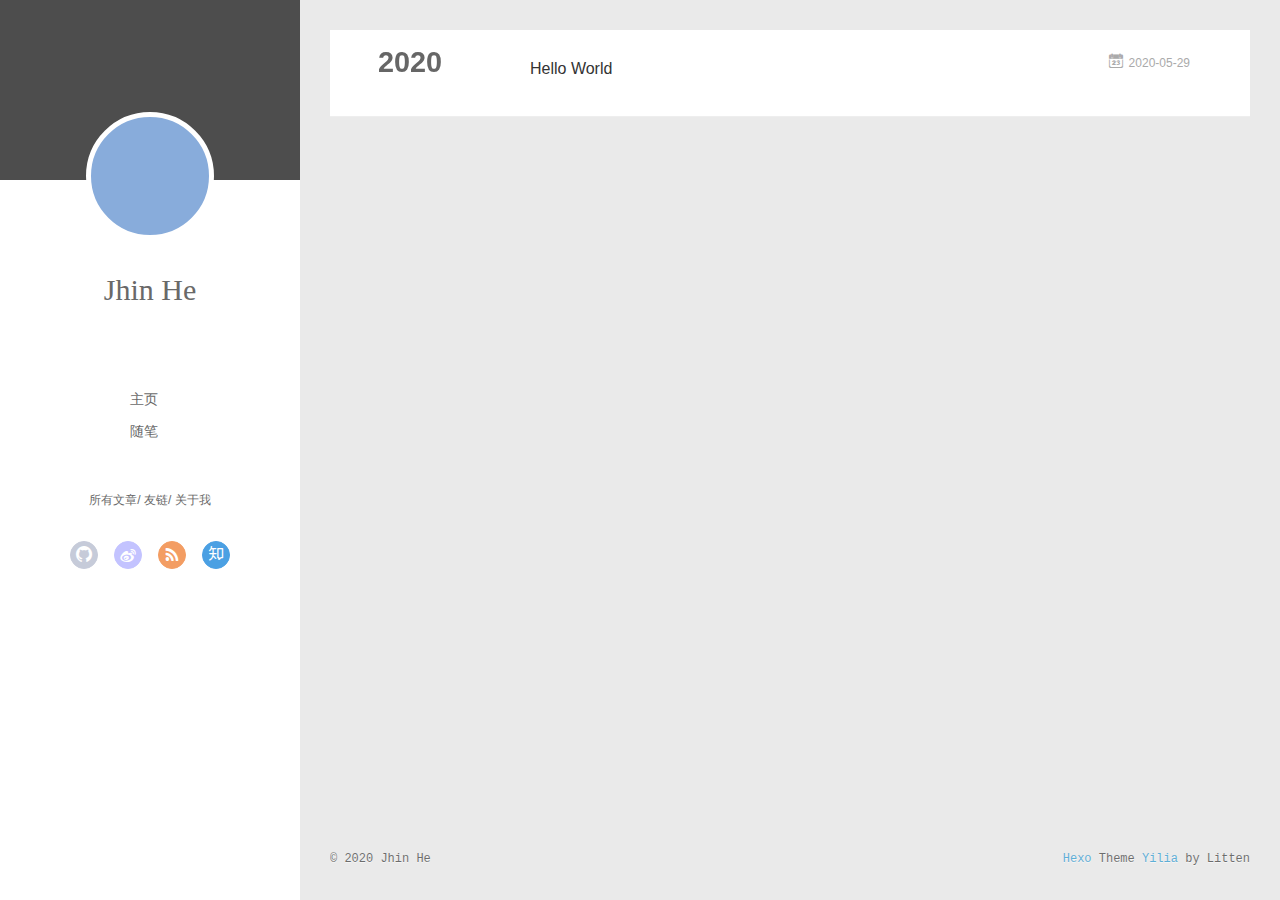
==== commit f688c375: "Site updated: 2020-05-30 10:42:10" ====
--- a/archives/index.html
+++ b/archives/index.html
@@ -1,551 +1,443 @@
 <!DOCTYPE html>
-
-
-
-  
-
-
-<html class="theme-next muse use-motion" lang="zh-CH">
+<html>
 <head>
-  <meta charset="UTF-8"/>
-<meta http-equiv="X-UA-Compatible" content="IE=edge" />
-<meta name="viewport" content="width=device-width, initial-scale=1, maximum-scale=1"/>
-<meta name="theme-color" content="#222">
-
-
-
-
-
-
-
-
-
-<meta http-equiv="Cache-Control" content="no-transform" />
-<meta http-equiv="Cache-Control" content="no-siteapp" />
-
-
-
-
-
-
-
-
-
-
-
-
-
-
-
-
-  
-  
-  <link href="/lib/fancybox/source/jquery.fancybox.css?v=2.1.5" rel="stylesheet" type="text/css" />
-
-
-
-
-
-
-
-<link href="/lib/font-awesome/css/font-awesome.min.css?v=4.6.2" rel="stylesheet" type="text/css" />
-
-<link href="/css/main.css?v=5.1.4" rel="stylesheet" type="text/css" />
-
-
-  <link rel="apple-touch-icon" sizes="180x180" href="/images/apple-touch-icon-next.png?v=5.1.4">
-
-
-  <link rel="icon" type="image/png" sizes="32x32" href="/images/favicon-32x32-next.png?v=5.1.4">
-
-
-  <link rel="icon" type="image/png" sizes="16x16" href="/images/favicon-16x16-next.png?v=5.1.4">
-
-
-  <link rel="mask-icon" href="/images/logo.svg?v=5.1.4" color="#222">
-
-
-
-
-
-  <meta name="keywords" content="Hexo, NexT" />
-
-
-
-
-
-
-
-
-
-
-<meta property="og:type" content="website">
+  <meta charset="utf-8">
+  
+  <meta name="renderer" content="webkit">
+  <meta http-equiv="X-UA-Compatible" content="IE=edge" >
+  <link rel="dns-prefetch" href="http://yoursite.com">
+  <title>Archives | Time Manager</title>
+  <meta name="viewport" content="width=device-width, initial-scale=1, maximum-scale=1">
+  <meta property="og:type" content="website">
 <meta property="og:title" content="Time Manager">
 <meta property="og:url" content="http://yoursite.com/archives/index.html">
 <meta property="og:site_name" content="Time Manager">
 <meta property="og:locale" content="zh_CH">
 <meta property="article:author" content="Jhin He">
 <meta name="twitter:card" content="summary">
-
-
-
-<script type="text/javascript" id="hexo.configurations">
-  var NexT = window.NexT || {};
-  var CONFIG = {
-    root: '/',
-    scheme: 'Muse',
-    version: '5.1.4',
-    sidebar: {"position":"left","display":"post","offset":12,"b2t":false,"scrollpercent":false,"onmobile":false},
-    fancybox: true,
-    tabs: true,
-    motion: {"enable":true,"async":false,"transition":{"post_block":"fadeIn","post_header":"slideDownIn","post_body":"slideDownIn","coll_header":"slideLeftIn","sidebar":"slideUpIn"}},
-    duoshuo: {
-      userId: '0',
-      author: 'Author'
-    },
-    algolia: {
-      applicationID: '',
-      apiKey: '',
-      indexName: '',
-      hits: {"per_page":10},
-      labels: {"input_placeholder":"Search for Posts","hits_empty":"We didn't find any results for the search: ${query}","hits_stats":"${hits} results found in ${time} ms"}
+  
+    <link rel="alternative" href="/atom.xml" title="Time Manager" type="application/atom+xml">
+  
+  
+    <link rel="icon" href="/favicon.png">
+  
+  <link rel="stylesheet" type="text/css" href="/./main.0cf68a.css">
+  <style type="text/css">
+  
+    #container.show {
+      background: linear-gradient(200deg,#a0cfe4,#e8c37e);
     }
-  };
-</script>
-
-
-
-  <link rel="canonical" href="http://yoursite.com/archives/"/>
-
-
-
-
-
-  <title>Archive | Time Manager</title>
-  
-
-
-
-
-
-
-
+  </style>
+  
+
+  
 
 <meta name="generator" content="Hexo 4.2.1"></head>
 
-<body itemscope itemtype="http://schema.org/WebPage" lang="zh-CH">
-
-  
-  
-    
-  
-
-  <div class="container sidebar-position-left page-archive">
-    <div class="headband"></div>
-
-    <header id="header" class="header" itemscope itemtype="http://schema.org/WPHeader">
-      <div class="header-inner"><div class="site-brand-wrapper">
-  <div class="site-meta ">
-    
-
-    <div class="custom-logo-site-title">
-      <a href="/"  class="brand" rel="start">
-        <span class="logo-line-before"><i></i></span>
-        <span class="site-title">Time Manager</span>
-        <span class="logo-line-after"><i></i></span>
-      </a>
+<body>
+  <div id="container" q-class="show:isCtnShow">
+    <canvas id="anm-canvas" class="anm-canvas"></canvas>
+    <div class="left-col" q-class="show:isShow">
+      
+<div class="overlay" style="background: #4d4d4d"></div>
+<div class="intrude-less">
+	<header id="header" class="inner">
+		<a href="/" class="profilepic">
+			<img src="" class="js-avatar">
+		</a>
+		<hgroup>
+		  <h1 class="header-author"><a href="/">Jhin He</a></h1>
+		</hgroup>
+		
+
+		<nav class="header-menu">
+			<ul>
+			
+				<li><a href="/">主页</a></li>
+	        
+				<li><a href="/tags/%E9%9A%8F%E7%AC%94/">随笔</a></li>
+	        
+			</ul>
+		</nav>
+		<nav class="header-smart-menu">
+    		
+    			
+    			<a q-on="click: openSlider(e, 'innerArchive')" href="javascript:void(0)">所有文章</a>
+    			
+            
+    			
+    			<a q-on="click: openSlider(e, 'friends')" href="javascript:void(0)">友链</a>
+    			
+            
+    			
+    			<a q-on="click: openSlider(e, 'aboutme')" href="javascript:void(0)">关于我</a>
+    			
+            
+		</nav>
+		<nav class="header-nav">
+			<div class="social">
+				
+					<a class="github" target="_blank" href="#" title="github"><i class="icon-github"></i></a>
+		        
+					<a class="weibo" target="_blank" href="#" title="weibo"><i class="icon-weibo"></i></a>
+		        
+					<a class="rss" target="_blank" href="#" title="rss"><i class="icon-rss"></i></a>
+		        
+					<a class="zhihu" target="_blank" href="#" title="zhihu"><i class="icon-zhihu"></i></a>
+		        
+			</div>
+		</nav>
+	</header>		
+</div>
+
     </div>
-      
-        <p class="site-subtitle"></p>
-      
+    <div class="mid-col" q-class="show:isShow,hide:isShow|isFalse">
+      
+<nav id="mobile-nav">
+  	<div class="overlay js-overlay" style="background: #4d4d4d"></div>
+	<div class="btnctn js-mobile-btnctn">
+  		<div class="slider-trigger list" q-on="click: openSlider(e)"><i class="icon icon-sort"></i></div>
+	</div>
+	<div class="intrude-less">
+		<header id="header" class="inner">
+			<div class="profilepic">
+				<img src="" class="js-avatar">
+			</div>
+			<hgroup>
+			  <h1 class="header-author js-header-author">Jhin He</h1>
+			</hgroup>
+			
+			
+			
+				
+			
+				
+			
+			
+			
+			<nav class="header-nav">
+				<div class="social">
+					
+						<a class="github" target="_blank" href="#" title="github"><i class="icon-github"></i></a>
+			        
+						<a class="weibo" target="_blank" href="#" title="weibo"><i class="icon-weibo"></i></a>
+			        
+						<a class="rss" target="_blank" href="#" title="rss"><i class="icon-rss"></i></a>
+			        
+						<a class="zhihu" target="_blank" href="#" title="zhihu"><i class="icon-zhihu"></i></a>
+			        
+				</div>
+			</nav>
+
+			<nav class="header-menu js-header-menu">
+				<ul style="width: 50%">
+				
+				
+					<li style="width: 50%"><a href="/">主页</a></li>
+		        
+					<li style="width: 50%"><a href="/tags/%E9%9A%8F%E7%AC%94/">随笔</a></li>
+		        
+				</ul>
+			</nav>
+		</header>				
+	</div>
+	<div class="mobile-mask" style="display:none" q-show="isShow"></div>
+</nav>
+
+      <div id="wrapper" class="body-wrap">
+        <div class="menu-l">
+          <div class="canvas-wrap">
+            <canvas data-colors="#eaeaea" data-sectionHeight="100" data-contentId="js-content" id="myCanvas1" class="anm-canvas"></canvas>
+          </div>
+          <div id="js-content" class="content-ll">
+            
+  
+  
+    
+    
+      
+      
+      <section class="archives-wrap">
+        <div class="archive-year-wrap">
+          <a href="/archives/2020" class="archive-year">2020</a>
+        </div>
+        <div class="archives">
+    
+    <article class="archive-article archive-type-post">
+  <div class="archive-article-inner">
+    <header class="archive-article-header">
+      	<div class="article-meta">
+	      	<a href="/2020/05/29/hello-world/" class="archive-article-date">
+  	<time datetime="2020-05-29T09:20:36.728Z" itemprop="datePublished"><i class="icon-calendar icon"></i>2020-05-29</time>
+</a>
+        </div>
+    	 
+  
+    <h1 itemprop="name">
+      <a class="archive-article-title" href="/2020/05/29/hello-world/">Hello World</a>
+    </h1>
+  
+
+        <div class="article-info info-on-right">
+          
+          
+
+        </div>
+        <div class="clearfix"></div>
+    </header>
   </div>
-
-  <div class="site-nav-toggle">
-    <button>
-      <span class="btn-bar"></span>
-      <span class="btn-bar"></span>
-      <span class="btn-bar"></span>
-    </button>
-  </div>
-</div>
-
-<nav class="site-nav">
-  
-
-  
-    <ul id="menu" class="menu">
-      
-        
-        <li class="menu-item menu-item-home">
-          <a href="/%20" rel="section">
-            
-              <i class="menu-item-icon fa fa-fw fa-home"></i> <br />
-            
-            Home
-          </a>
-        </li>
-      
-        
-        <li class="menu-item menu-item-archives">
-          <a href="/archives/%20" rel="section">
-            
-              <i class="menu-item-icon fa fa-fw fa-archive"></i> <br />
-            
-            Archives
-          </a>
-        </li>
-      
-
-      
-    </ul>
-  
-
-  
-</nav>
-
-
-
- </div>
-    </header>
-
-    <main id="main" class="main">
-      <div class="main-inner">
-        <div class="content-wrap">
-          <div id="content" class="content">
-            
-
-  
-  
-  
-  <div class="post-block archive">
-    <div id="posts" class="posts-collapse">
-      <span class="archive-move-on"></span>
-
-      <span class="archive-page-counter">
-        
-        
-        
-          
-        
-        Um..! 1 post. Keep on posting.
-      </span>
-
-      
-
-        
-        
-        
-
-        
-          
-          <div class="collection-title">
-            <h1 class="archive-year" id="archive-year-2020">2020</h1>
+</article>
+  
+  
+    </div></section>
+  
+
+    
+
+
           </div>
-        
-        
-
-        
-
-  <article class="post post-type-normal" itemscope itemtype="http://schema.org/Article">
-    <header class="post-header">
-
-      <h2 class="post-title">
-        
-            <a class="post-title-link" href="/2020/05/29/hello-world/" itemprop="url">
-              
-                <span itemprop="name">Hello World</span>
-              
-            </a>
-        
-      </h2>
-
-      <div class="post-meta">
-        <time class="post-time" itemprop="dateCreated"
-              datetime="2020-05-29T17:20:36+08:00"
-              content="2020-05-29" >
-          05-29
-        </time>
+        </div>
       </div>
-
-    </header>
-  </article>
-
-
-
-      
-
+      <footer id="footer">
+  <div class="outer">
+    <div id="footer-info">
+    	<div class="footer-left">
+    		&copy; 2020 Jhin He
+    	</div>
+      	<div class="footer-right">
+      		<a href="http://hexo.io/" target="_blank">Hexo</a>  Theme <a href="https://github.com/litten/hexo-theme-yilia" target="_blank">Yilia</a> by Litten
+      	</div>
     </div>
   </div>
-  
-  
-  
-
-  
-
-
-
-          </div>
-          
-
-
-          
-
-        </div>
+</footer>
+    </div>
+    <script>
+	var yiliaConfig = {
+		mathjax: false,
+		isHome: false,
+		isPost: false,
+		isArchive: true,
+		isTag: false,
+		isCategory: false,
+		open_in_new: false,
+		toc_hide_index: true,
+		root: "/",
+		innerArchive: true,
+		showTags: false
+	}
+</script>
+
+<script>!function(t){function n(e){if(r[e])return r[e].exports;var i=r[e]={exports:{},id:e,loaded:!1};return t[e].call(i.exports,i,i.exports,n),i.loaded=!0,i.exports}var r={};n.m=t,n.c=r,n.p="./",n(0)}([function(t,n,r){r(195),t.exports=r(191)},function(t,n,r){var e=r(3),i=r(52),o=r(27),u=r(28),c=r(53),f="prototype",a=function(t,n,r){var s,l,h,v,p=t&a.F,d=t&a.G,y=t&a.S,g=t&a.P,b=t&a.B,m=d?e:y?e[n]||(e[n]={}):(e[n]||{})[f],x=d?i:i[n]||(i[n]={}),w=x[f]||(x[f]={});d&&(r=n);for(s in r)l=!p&&m&&void 0!==m[s],h=(l?m:r)[s],v=b&&l?c(h,e):g&&"function"==typeof h?c(Function.call,h):h,m&&u(m,s,h,t&a.U),x[s]!=h&&o(x,s,v),g&&w[s]!=h&&(w[s]=h)};e.core=i,a.F=1,a.G=2,a.S=4,a.P=8,a.B=16,a.W=32,a.U=64,a.R=128,t.exports=a},function(t,n,r){var e=r(6);t.exports=function(t){if(!e(t))throw TypeError(t+" is not an object!");return t}},function(t,n){var r=t.exports="undefined"!=typeof window&&window.Math==Math?window:"undefined"!=typeof self&&self.Math==Math?self:Function("return this")();"number"==typeof __g&&(__g=r)},function(t,n){t.exports=function(t){try{return!!t()}catch(t){return!0}}},function(t,n){var r=t.exports="undefined"!=typeof window&&window.Math==Math?window:"undefined"!=typeof self&&self.Math==Math?self:Function("return this")();"number"==typeof __g&&(__g=r)},function(t,n){t.exports=function(t){return"object"==typeof t?null!==t:"function"==typeof t}},function(t,n,r){var e=r(126)("wks"),i=r(76),o=r(3).Symbol,u="function"==typeof o;(t.exports=function(t){return e[t]||(e[t]=u&&o[t]||(u?o:i)("Symbol."+t))}).store=e},function(t,n){var r={}.hasOwnProperty;t.exports=function(t,n){return r.call(t,n)}},function(t,n,r){var e=r(94),i=r(33);t.exports=function(t){return e(i(t))}},function(t,n,r){t.exports=!r(4)(function(){return 7!=Object.defineProperty({},"a",{get:function(){return 7}}).a})},function(t,n,r){var e=r(2),i=r(167),o=r(50),u=Object.defineProperty;n.f=r(10)?Object.defineProperty:function(t,n,r){if(e(t),n=o(n,!0),e(r),i)try{return u(t,n,r)}catch(t){}if("get"in r||"set"in r)throw TypeError("Accessors not supported!");return"value"in r&&(t[n]=r.value),t}},function(t,n,r){t.exports=!r(18)(function(){return 7!=Object.defineProperty({},"a",{get:function(){return 7}}).a})},function(t,n,r){var e=r(14),i=r(22);t.exports=r(12)?function(t,n,r){return e.f(t,n,i(1,r))}:function(t,n,r){return t[n]=r,t}},function(t,n,r){var e=r(20),i=r(58),o=r(42),u=Object.defineProperty;n.f=r(12)?Object.defineProperty:function(t,n,r){if(e(t),n=o(n,!0),e(r),i)try{return u(t,n,r)}catch(t){}if("get"in r||"set"in r)throw TypeError("Accessors not supported!");return"value"in r&&(t[n]=r.value),t}},function(t,n,r){var e=r(40)("wks"),i=r(23),o=r(5).Symbol,u="function"==typeof o;(t.exports=function(t){return e[t]||(e[t]=u&&o[t]||(u?o:i)("Symbol."+t))}).store=e},function(t,n,r){var e=r(67),i=Math.min;t.exports=function(t){return t>0?i(e(t),9007199254740991):0}},function(t,n,r){var e=r(46);t.exports=function(t){return Object(e(t))}},function(t,n){t.exports=function(t){try{return!!t()}catch(t){return!0}}},function(t,n,r){var e=r(63),i=r(34);t.exports=Object.keys||function(t){return e(t,i)}},function(t,n,r){var e=r(21);t.exports=function(t){if(!e(t))throw TypeError(t+" is not an object!");return t}},function(t,n){t.exports=function(t){return"object"==typeof t?null!==t:"function"==typeof t}},function(t,n){t.exports=function(t,n){return{enumerable:!(1&t),configurable:!(2&t),writable:!(4&t),value:n}}},function(t,n){var r=0,e=Math.random();t.exports=function(t){return"Symbol(".concat(void 0===t?"":t,")_",(++r+e).toString(36))}},function(t,n){var r={}.hasOwnProperty;t.exports=function(t,n){return r.call(t,n)}},function(t,n){var r=t.exports={version:"2.4.0"};"number"==typeof __e&&(__e=r)},function(t,n){t.exports=function(t){if("function"!=typeof t)throw TypeError(t+" is not a function!");return t}},function(t,n,r){var e=r(11),i=r(66);t.exports=r(10)?function(t,n,r){return e.f(t,n,i(1,r))}:function(t,n,r){return t[n]=r,t}},function(t,n,r){var e=r(3),i=r(27),o=r(24),u=r(76)("src"),c="toString",f=Function[c],a=(""+f).split(c);r(52).inspectSource=function(t){return f.call(t)},(t.exports=function(t,n,r,c){var f="function"==typeof r;f&&(o(r,"name")||i(r,"name",n)),t[n]!==r&&(f&&(o(r,u)||i(r,u,t[n]?""+t[n]:a.join(String(n)))),t===e?t[n]=r:c?t[n]?t[n]=r:i(t,n,r):(delete t[n],i(t,n,r)))})(Function.prototype,c,function(){return"function"==typeof this&&this[u]||f.call(this)})},function(t,n,r){var e=r(1),i=r(4),o=r(46),u=function(t,n,r,e){var i=String(o(t)),u="<"+n;return""!==r&&(u+=" "+r+'="'+String(e).replace(/"/g,"&quot;")+'"'),u+">"+i+"</"+n+">"};t.exports=function(t,n){var r={};r[t]=n(u),e(e.P+e.F*i(function(){var n=""[t]('"');return n!==n.toLowerCase()||n.split('"').length>3}),"String",r)}},function(t,n,r){var e=r(115),i=r(46);t.exports=function(t){return e(i(t))}},function(t,n,r){var e=r(116),i=r(66),o=r(30),u=r(50),c=r(24),f=r(167),a=Object.getOwnPropertyDescriptor;n.f=r(10)?a:function(t,n){if(t=o(t),n=u(n,!0),f)try{return a(t,n)}catch(t){}if(c(t,n))return i(!e.f.call(t,n),t[n])}},function(t,n,r){var e=r(24),i=r(17),o=r(145)("IE_PROTO"),u=Object.prototype;t.exports=Object.getPrototypeOf||function(t){return t=i(t),e(t,o)?t[o]:"function"==typeof t.constructor&&t instanceof t.constructor?t.constructor.prototype:t instanceof Object?u:null}},function(t,n){t.exports=function(t){if(void 0==t)throw TypeError("Can't call method on  "+t);return t}},function(t,n){t.exports="constructor,hasOwnProperty,isPrototypeOf,propertyIsEnumerable,toLocaleString,toString,valueOf".split(",")},function(t,n){t.exports={}},function(t,n){t.exports=!0},function(t,n){n.f={}.propertyIsEnumerable},function(t,n,r){var e=r(14).f,i=r(8),o=r(15)("toStringTag");t.exports=function(t,n,r){t&&!i(t=r?t:t.prototype,o)&&e(t,o,{configurable:!0,value:n})}},function(t,n,r){var e=r(40)("keys"),i=r(23);t.exports=function(t){return e[t]||(e[t]=i(t))}},function(t,n,r){var e=r(5),i="__core-js_shared__",o=e[i]||(e[i]={});t.exports=function(t){return o[t]||(o[t]={})}},function(t,n){var r=Math.ceil,e=Math.floor;t.exports=function(t){return isNaN(t=+t)?0:(t>0?e:r)(t)}},function(t,n,r){var e=r(21);t.exports=function(t,n){if(!e(t))return t;var r,i;if(n&&"function"==typeof(r=t.toString)&&!e(i=r.call(t)))return i;if("function"==typeof(r=t.valueOf)&&!e(i=r.call(t)))return i;if(!n&&"function"==typeof(r=t.toString)&&!e(i=r.call(t)))return i;throw TypeError("Can't convert object to primitive value")}},function(t,n,r){var e=r(5),i=r(25),o=r(36),u=r(44),c=r(14).f;t.exports=function(t){var n=i.Symbol||(i.Symbol=o?{}:e.Symbol||{});"_"==t.charAt(0)||t in n||c(n,t,{value:u.f(t)})}},function(t,n,r){n.f=r(15)},function(t,n){var r={}.toString;t.exports=function(t){return r.call(t).slice(8,-1)}},function(t,n){t.exports=function(t){if(void 0==t)throw TypeError("Can't call method on  "+t);return t}},function(t,n,r){var e=r(4);t.exports=function(t,n){return!!t&&e(function(){n?t.call(null,function(){},1):t.call(null)})}},function(t,n,r){var e=r(53),i=r(115),o=r(17),u=r(16),c=r(203);t.exports=function(t,n){var r=1==t,f=2==t,a=3==t,s=4==t,l=6==t,h=5==t||l,v=n||c;return function(n,c,p){for(var d,y,g=o(n),b=i(g),m=e(c,p,3),x=u(b.length),w=0,S=r?v(n,x):f?v(n,0):void 0;x>w;w++)if((h||w in b)&&(d=b[w],y=m(d,w,g),t))if(r)S[w]=y;else if(y)switch(t){case 3:return!0;case 5:return d;case 6:return w;case 2:S.push(d)}else if(s)return!1;return l?-1:a||s?s:S}}},function(t,n,r){var e=r(1),i=r(52),o=r(4);t.exports=function(t,n){var r=(i.Object||{})[t]||Object[t],u={};u[t]=n(r),e(e.S+e.F*o(function(){r(1)}),"Object",u)}},function(t,n,r){var e=r(6);t.exports=function(t,n){if(!e(t))return t;var r,i;if(n&&"function"==typeof(r=t.toString)&&!e(i=r.call(t)))return i;if("function"==typeof(r=t.valueOf)&&!e(i=r.call(t)))return i;if(!n&&"function"==typeof(r=t.toString)&&!e(i=r.call(t)))return i;throw TypeError("Can't convert object to primitive value")}},function(t,n,r){var e=r(5),i=r(25),o=r(91),u=r(13),c="prototype",f=function(t,n,r){var a,s,l,h=t&f.F,v=t&f.G,p=t&f.S,d=t&f.P,y=t&f.B,g=t&f.W,b=v?i:i[n]||(i[n]={}),m=b[c],x=v?e:p?e[n]:(e[n]||{})[c];v&&(r=n);for(a in r)(s=!h&&x&&void 0!==x[a])&&a in b||(l=s?x[a]:r[a],b[a]=v&&"function"!=typeof x[a]?r[a]:y&&s?o(l,e):g&&x[a]==l?function(t){var n=function(n,r,e){if(this instanceof t){switch(arguments.length){case 0:return new t;case 1:return new t(n);case 2:return new t(n,r)}return new t(n,r,e)}return t.apply(this,arguments)};return n[c]=t[c],n}(l):d&&"function"==typeof l?o(Function.call,l):l,d&&((b.virtual||(b.virtual={}))[a]=l,t&f.R&&m&&!m[a]&&u(m,a,l)))};f.F=1,f.G=2,f.S=4,f.P=8,f.B=16,f.W=32,f.U=64,f.R=128,t.exports=f},function(t,n){var r=t.exports={version:"2.4.0"};"number"==typeof __e&&(__e=r)},function(t,n,r){var e=r(26);t.exports=function(t,n,r){if(e(t),void 0===n)return t;switch(r){case 1:return function(r){return t.call(n,r)};case 2:return function(r,e){return t.call(n,r,e)};case 3:return function(r,e,i){return t.call(n,r,e,i)}}return function(){return t.apply(n,arguments)}}},function(t,n,r){var e=r(183),i=r(1),o=r(126)("metadata"),u=o.store||(o.store=new(r(186))),c=function(t,n,r){var i=u.get(t);if(!i){if(!r)return;u.set(t,i=new e)}var o=i.get(n);if(!o){if(!r)return;i.set(n,o=new e)}return o},f=function(t,n,r){var e=c(n,r,!1);return void 0!==e&&e.has(t)},a=function(t,n,r){var e=c(n,r,!1);return void 0===e?void 0:e.get(t)},s=function(t,n,r,e){c(r,e,!0).set(t,n)},l=function(t,n){var r=c(t,n,!1),e=[];return r&&r.forEach(function(t,n){e.push(n)}),e},h=function(t){return void 0===t||"symbol"==typeof t?t:String(t)},v=function(t){i(i.S,"Reflect",t)};t.exports={store:u,map:c,has:f,get:a,set:s,keys:l,key:h,exp:v}},function(t,n,r){"use strict";if(r(10)){var e=r(69),i=r(3),o=r(4),u=r(1),c=r(127),f=r(152),a=r(53),s=r(68),l=r(66),h=r(27),v=r(73),p=r(67),d=r(16),y=r(75),g=r(50),b=r(24),m=r(180),x=r(114),w=r(6),S=r(17),_=r(137),O=r(70),E=r(32),P=r(71).f,j=r(154),F=r(76),M=r(7),A=r(48),N=r(117),T=r(146),I=r(155),k=r(80),L=r(123),R=r(74),C=r(130),D=r(160),U=r(11),W=r(31),G=U.f,B=W.f,V=i.RangeError,z=i.TypeError,q=i.Uint8Array,K="ArrayBuffer",J="Shared"+K,Y="BYTES_PER_ELEMENT",H="prototype",$=Array[H],X=f.ArrayBuffer,Q=f.DataView,Z=A(0),tt=A(2),nt=A(3),rt=A(4),et=A(5),it=A(6),ot=N(!0),ut=N(!1),ct=I.values,ft=I.keys,at=I.entries,st=$.lastIndexOf,lt=$.reduce,ht=$.reduceRight,vt=$.join,pt=$.sort,dt=$.slice,yt=$.toString,gt=$.toLocaleString,bt=M("iterator"),mt=M("toStringTag"),xt=F("typed_constructor"),wt=F("def_constructor"),St=c.CONSTR,_t=c.TYPED,Ot=c.VIEW,Et="Wrong length!",Pt=A(1,function(t,n){return Tt(T(t,t[wt]),n)}),jt=o(function(){return 1===new q(new Uint16Array([1]).buffer)[0]}),Ft=!!q&&!!q[H].set&&o(function(){new q(1).set({})}),Mt=function(t,n){if(void 0===t)throw z(Et);var r=+t,e=d(t);if(n&&!m(r,e))throw V(Et);return e},At=function(t,n){var r=p(t);if(r<0||r%n)throw V("Wrong offset!");return r},Nt=function(t){if(w(t)&&_t in t)return t;throw z(t+" is not a typed array!")},Tt=function(t,n){if(!(w(t)&&xt in t))throw z("It is not a typed array constructor!");return new t(n)},It=function(t,n){return kt(T(t,t[wt]),n)},kt=function(t,n){for(var r=0,e=n.length,i=Tt(t,e);e>r;)i[r]=n[r++];return i},Lt=function(t,n,r){G(t,n,{get:function(){return this._d[r]}})},Rt=function(t){var n,r,e,i,o,u,c=S(t),f=arguments.length,s=f>1?arguments[1]:void 0,l=void 0!==s,h=j(c);if(void 0!=h&&!_(h)){for(u=h.call(c),e=[],n=0;!(o=u.next()).done;n++)e.push(o.value);c=e}for(l&&f>2&&(s=a(s,arguments[2],2)),n=0,r=d(c.length),i=Tt(this,r);r>n;n++)i[n]=l?s(c[n],n):c[n];return i},Ct=function(){for(var t=0,n=arguments.length,r=Tt(this,n);n>t;)r[t]=arguments[t++];return r},Dt=!!q&&o(function(){gt.call(new q(1))}),Ut=function(){return gt.apply(Dt?dt.call(Nt(this)):Nt(this),arguments)},Wt={copyWithin:function(t,n){return D.call(Nt(this),t,n,arguments.length>2?arguments[2]:void 0)},every:function(t){return rt(Nt(this),t,arguments.length>1?arguments[1]:void 0)},fill:function(t){return C.apply(Nt(this),arguments)},filter:function(t){return It(this,tt(Nt(this),t,arguments.length>1?arguments[1]:void 0))},find:function(t){return et(Nt(this),t,arguments.length>1?arguments[1]:void 0)},findIndex:function(t){return it(Nt(this),t,arguments.length>1?arguments[1]:void 0)},forEach:function(t){Z(Nt(this),t,arguments.length>1?arguments[1]:void 0)},indexOf:function(t){return ut(Nt(this),t,arguments.length>1?arguments[1]:void 0)},includes:function(t){return ot(Nt(this),t,arguments.length>1?arguments[1]:void 0)},join:function(t){return vt.apply(Nt(this),arguments)},lastIndexOf:function(t){return st.apply(Nt(this),arguments)},map:function(t){return Pt(Nt(this),t,arguments.length>1?arguments[1]:void 0)},reduce:function(t){return lt.apply(Nt(this),arguments)},reduceRight:function(t){return ht.apply(Nt(this),arguments)},reverse:function(){for(var t,n=this,r=Nt(n).length,e=Math.floor(r/2),i=0;i<e;)t=n[i],n[i++]=n[--r],n[r]=t;return n},some:function(t){return nt(Nt(this),t,arguments.length>1?arguments[1]:void 0)},sort:function(t){return pt.call(Nt(this),t)},subarray:function(t,n){var r=Nt(this),e=r.length,i=y(t,e);return new(T(r,r[wt]))(r.buffer,r.byteOffset+i*r.BYTES_PER_ELEMENT,d((void 0===n?e:y(n,e))-i))}},Gt=function(t,n){return It(this,dt.call(Nt(this),t,n))},Bt=function(t){Nt(this);var n=At(arguments[1],1),r=this.length,e=S(t),i=d(e.length),o=0;if(i+n>r)throw V(Et);for(;o<i;)this[n+o]=e[o++]},Vt={entries:function(){return at.call(Nt(this))},keys:function(){return ft.call(Nt(this))},values:function(){return ct.call(Nt(this))}},zt=function(t,n){return w(t)&&t[_t]&&"symbol"!=typeof n&&n in t&&String(+n)==String(n)},qt=function(t,n){return zt(t,n=g(n,!0))?l(2,t[n]):B(t,n)},Kt=function(t,n,r){return!(zt(t,n=g(n,!0))&&w(r)&&b(r,"value"))||b(r,"get")||b(r,"set")||r.configurable||b(r,"writable")&&!r.writable||b(r,"enumerable")&&!r.enumerable?G(t,n,r):(t[n]=r.value,t)};St||(W.f=qt,U.f=Kt),u(u.S+u.F*!St,"Object",{getOwnPropertyDescriptor:qt,defineProperty:Kt}),o(function(){yt.call({})})&&(yt=gt=function(){return vt.call(this)});var Jt=v({},Wt);v(Jt,Vt),h(Jt,bt,Vt.values),v(Jt,{slice:Gt,set:Bt,constructor:function(){},toString:yt,toLocaleString:Ut}),Lt(Jt,"buffer","b"),Lt(Jt,"byteOffset","o"),Lt(Jt,"byteLength","l"),Lt(Jt,"length","e"),G(Jt,mt,{get:function(){return this[_t]}}),t.exports=function(t,n,r,f){f=!!f;var a=t+(f?"Clamped":"")+"Array",l="Uint8Array"!=a,v="get"+t,p="set"+t,y=i[a],g=y||{},b=y&&E(y),m=!y||!c.ABV,S={},_=y&&y[H],j=function(t,r){var e=t._d;return e.v[v](r*n+e.o,jt)},F=function(t,r,e){var i=t._d;f&&(e=(e=Math.round(e))<0?0:e>255?255:255&e),i.v[p](r*n+i.o,e,jt)},M=function(t,n){G(t,n,{get:function(){return j(this,n)},set:function(t){return F(this,n,t)},enumerable:!0})};m?(y=r(function(t,r,e,i){s(t,y,a,"_d");var o,u,c,f,l=0,v=0;if(w(r)){if(!(r instanceof X||(f=x(r))==K||f==J))return _t in r?kt(y,r):Rt.call(y,r);o=r,v=At(e,n);var p=r.byteLength;if(void 0===i){if(p%n)throw V(Et);if((u=p-v)<0)throw V(Et)}else if((u=d(i)*n)+v>p)throw V(Et);c=u/n}else c=Mt(r,!0),u=c*n,o=new X(u);for(h(t,"_d",{b:o,o:v,l:u,e:c,v:new Q(o)});l<c;)M(t,l++)}),_=y[H]=O(Jt),h(_,"constructor",y)):L(function(t){new y(null),new y(t)},!0)||(y=r(function(t,r,e,i){s(t,y,a);var o;return w(r)?r instanceof X||(o=x(r))==K||o==J?void 0!==i?new g(r,At(e,n),i):void 0!==e?new g(r,At(e,n)):new g(r):_t in r?kt(y,r):Rt.call(y,r):new g(Mt(r,l))}),Z(b!==Function.prototype?P(g).concat(P(b)):P(g),function(t){t in y||h(y,t,g[t])}),y[H]=_,e||(_.constructor=y));var A=_[bt],N=!!A&&("values"==A.name||void 0==A.name),T=Vt.values;h(y,xt,!0),h(_,_t,a),h(_,Ot,!0),h(_,wt,y),(f?new y(1)[mt]==a:mt in _)||G(_,mt,{get:function(){return a}}),S[a]=y,u(u.G+u.W+u.F*(y!=g),S),u(u.S,a,{BYTES_PER_ELEMENT:n,from:Rt,of:Ct}),Y in _||h(_,Y,n),u(u.P,a,Wt),R(a),u(u.P+u.F*Ft,a,{set:Bt}),u(u.P+u.F*!N,a,Vt),u(u.P+u.F*(_.toString!=yt),a,{toString:yt}),u(u.P+u.F*o(function(){new y(1).slice()}),a,{slice:Gt}),u(u.P+u.F*(o(function(){return[1,2].toLocaleString()!=new y([1,2]).toLocaleString()})||!o(function(){_.toLocaleString.call([1,2])})),a,{toLocaleString:Ut}),k[a]=N?A:T,e||N||h(_,bt,T)}}else t.exports=function(){}},function(t,n){var r={}.toString;t.exports=function(t){return r.call(t).slice(8,-1)}},function(t,n,r){var e=r(21),i=r(5).document,o=e(i)&&e(i.createElement);t.exports=function(t){return o?i.createElement(t):{}}},function(t,n,r){t.exports=!r(12)&&!r(18)(function(){return 7!=Object.defineProperty(r(57)("div"),"a",{get:function(){return 7}}).a})},function(t,n,r){"use strict";var e=r(36),i=r(51),o=r(64),u=r(13),c=r(8),f=r(35),a=r(96),s=r(38),l=r(103),h=r(15)("iterator"),v=!([].keys&&"next"in[].keys()),p="keys",d="values",y=function(){return this};t.exports=function(t,n,r,g,b,m,x){a(r,n,g);var w,S,_,O=function(t){if(!v&&t in F)return F[t];switch(t){case p:case d:return function(){return new r(this,t)}}return function(){return new r(this,t)}},E=n+" Iterator",P=b==d,j=!1,F=t.prototype,M=F[h]||F["@@iterator"]||b&&F[b],A=M||O(b),N=b?P?O("entries"):A:void 0,T="Array"==n?F.entries||M:M;if(T&&(_=l(T.call(new t)))!==Object.prototype&&(s(_,E,!0),e||c(_,h)||u(_,h,y)),P&&M&&M.name!==d&&(j=!0,A=function(){return M.call(this)}),e&&!x||!v&&!j&&F[h]||u(F,h,A),f[n]=A,f[E]=y,b)if(w={values:P?A:O(d),keys:m?A:O(p),entries:N},x)for(S in w)S in F||o(F,S,w[S]);else i(i.P+i.F*(v||j),n,w);return w}},function(t,n,r){var e=r(20),i=r(100),o=r(34),u=r(39)("IE_PROTO"),c=function(){},f="prototype",a=function(){var t,n=r(57)("iframe"),e=o.length;for(n.style.display="none",r(93).appendChild(n),n.src="javascript:",t=n.contentWindow.document,t.open(),t.write("<script>document.F=Object<\/script>"),t.close(),a=t.F;e--;)delete a[f][o[e]];return a()};t.exports=Object.create||function(t,n){var r;return null!==t?(c[f]=e(t),r=new c,c[f]=null,r[u]=t):r=a(),void 0===n?r:i(r,n)}},function(t,n,r){var e=r(63),i=r(34).concat("length","prototype");n.f=Object.getOwnPropertyNames||function(t){return e(t,i)}},function(t,n){n.f=Object.getOwnPropertySymbols},function(t,n,r){var e=r(8),i=r(9),o=r(90)(!1),u=r(39)("IE_PROTO");t.exports=function(t,n){var r,c=i(t),f=0,a=[];for(r in c)r!=u&&e(c,r)&&a.push(r);for(;n.length>f;)e(c,r=n[f++])&&(~o(a,r)||a.push(r));return a}},function(t,n,r){t.exports=r(13)},function(t,n,r){var e=r(76)("meta"),i=r(6),o=r(24),u=r(11).f,c=0,f=Object.isExtensible||function(){return!0},a=!r(4)(function(){return f(Object.preventExtensions({}))}),s=function(t){u(t,e,{value:{i:"O"+ ++c,w:{}}})},l=function(t,n){if(!i(t))return"symbol"==typeof t?t:("string"==typeof t?"S":"P")+t;if(!o(t,e)){if(!f(t))return"F";if(!n)return"E";s(t)}return t[e].i},h=function(t,n){if(!o(t,e)){if(!f(t))return!0;if(!n)return!1;s(t)}return t[e].w},v=function(t){return a&&p.NEED&&f(t)&&!o(t,e)&&s(t),t},p=t.exports={KEY:e,NEED:!1,fastKey:l,getWeak:h,onFreeze:v}},function(t,n){t.exports=function(t,n){return{enumerable:!(1&t),configurable:!(2&t),writable:!(4&t),value:n}}},function(t,n){var r=Math.ceil,e=Math.floor;t.exports=function(t){return isNaN(t=+t)?0:(t>0?e:r)(t)}},function(t,n){t.exports=function(t,n,r,e){if(!(t instanceof n)||void 0!==e&&e in t)throw TypeError(r+": incorrect invocation!");return t}},function(t,n){t.exports=!1},function(t,n,r){var e=r(2),i=r(173),o=r(133),u=r(145)("IE_PROTO"),c=function(){},f="prototype",a=function(){var t,n=r(132)("iframe"),e=o.length;for(n.style.display="none",r(135).appendChild(n),n.src="javascript:",t=n.contentWindow.document,t.open(),t.write("<script>document.F=Object<\/script>"),t.close(),a=t.F;e--;)delete a[f][o[e]];return a()};t.exports=Object.create||function(t,n){var r;return null!==t?(c[f]=e(t),r=new c,c[f]=null,r[u]=t):r=a(),void 0===n?r:i(r,n)}},function(t,n,r){var e=r(175),i=r(133).concat("length","prototype");n.f=Object.getOwnPropertyNames||function(t){return e(t,i)}},function(t,n,r){var e=r(175),i=r(133);t.exports=Object.keys||function(t){return e(t,i)}},function(t,n,r){var e=r(28);t.exports=function(t,n,r){for(var i in n)e(t,i,n[i],r);return t}},function(t,n,r){"use strict";var e=r(3),i=r(11),o=r(10),u=r(7)("species");t.exports=function(t){var n=e[t];o&&n&&!n[u]&&i.f(n,u,{configurable:!0,get:function(){return this}})}},function(t,n,r){var e=r(67),i=Math.max,o=Math.min;t.exports=function(t,n){return t=e(t),t<0?i(t+n,0):o(t,n)}},function(t,n){var r=0,e=Math.random();t.exports=function(t){return"Symbol(".concat(void 0===t?"":t,")_",(++r+e).toString(36))}},function(t,n,r){var e=r(33);t.exports=function(t){return Object(e(t))}},function(t,n,r){var e=r(7)("unscopables"),i=Array.prototype;void 0==i[e]&&r(27)(i,e,{}),t.exports=function(t){i[e][t]=!0}},function(t,n,r){var e=r(53),i=r(169),o=r(137),u=r(2),c=r(16),f=r(154),a={},s={},n=t.exports=function(t,n,r,l,h){var v,p,d,y,g=h?function(){return t}:f(t),b=e(r,l,n?2:1),m=0;if("function"!=typeof g)throw TypeError(t+" is not iterable!");if(o(g)){for(v=c(t.length);v>m;m++)if((y=n?b(u(p=t[m])[0],p[1]):b(t[m]))===a||y===s)return y}else for(d=g.call(t);!(p=d.next()).done;)if((y=i(d,b,p.value,n))===a||y===s)return y};n.BREAK=a,n.RETURN=s},function(t,n){t.exports={}},function(t,n,r){var e=r(11).f,i=r(24),o=r(7)("toStringTag");t.exports=function(t,n,r){t&&!i(t=r?t:t.prototype,o)&&e(t,o,{configurable:!0,value:n})}},function(t,n,r){var e=r(1),i=r(46),o=r(4),u=r(150),c="["+u+"]",f="​+",a=RegExp("^"+c+c+"*"),s=RegExp(c+c+"*$"),l=function(t,n,r){var i={},c=o(function(){return!!u[t]()||f[t]()!=f}),a=i[t]=c?n(h):u[t];r&&(i[r]=a),e(e.P+e.F*c,"String",i)},h=l.trim=function(t,n){return t=String(i(t)),1&n&&(t=t.replace(a,"")),2&n&&(t=t.replace(s,"")),t};t.exports=l},function(t,n,r){t.exports={default:r(86),__esModule:!0}},function(t,n,r){t.exports={default:r(87),__esModule:!0}},function(t,n,r){"use strict";function e(t){return t&&t.__esModule?t:{default:t}}n.__esModule=!0;var i=r(84),o=e(i),u=r(83),c=e(u),f="function"==typeof c.default&&"symbol"==typeof o.default?function(t){return typeof t}:function(t){return t&&"function"==typeof c.default&&t.constructor===c.default&&t!==c.default.prototype?"symbol":typeof t};n.default="function"==typeof c.default&&"symbol"===f(o.default)?function(t){return void 0===t?"undefined":f(t)}:function(t){return t&&"function"==typeof c.default&&t.constructor===c.default&&t!==c.default.prototype?"symbol":void 0===t?"undefined":f(t)}},function(t,n,r){r(110),r(108),r(111),r(112),t.exports=r(25).Symbol},function(t,n,r){r(109),r(113),t.exports=r(44).f("iterator")},function(t,n){t.exports=function(t){if("function"!=typeof t)throw TypeError(t+" is not a function!");return t}},function(t,n){t.exports=function(){}},function(t,n,r){var e=r(9),i=r(106),o=r(105);t.exports=function(t){return function(n,r,u){var c,f=e(n),a=i(f.length),s=o(u,a);if(t&&r!=r){for(;a>s;)if((c=f[s++])!=c)return!0}else for(;a>s;s++)if((t||s in f)&&f[s]===r)return t||s||0;return!t&&-1}}},function(t,n,r){var e=r(88);t.exports=function(t,n,r){if(e(t),void 0===n)return t;switch(r){case 1:return function(r){return t.call(n,r)};case 2:return function(r,e){return t.call(n,r,e)};case 3:return function(r,e,i){return t.call(n,r,e,i)}}return function(){return t.apply(n,arguments)}}},function(t,n,r){var e=r(19),i=r(62),o=r(37);t.exports=function(t){var n=e(t),r=i.f;if(r)for(var u,c=r(t),f=o.f,a=0;c.length>a;)f.call(t,u=c[a++])&&n.push(u);return n}},function(t,n,r){t.exports=r(5).document&&document.documentElement},function(t,n,r){var e=r(56);t.exports=Object("z").propertyIsEnumerable(0)?Object:function(t){return"String"==e(t)?t.split(""):Object(t)}},function(t,n,r){var e=r(56);t.exports=Array.isArray||function(t){return"Array"==e(t)}},function(t,n,r){"use strict";var e=r(60),i=r(22),o=r(38),u={};r(13)(u,r(15)("iterator"),function(){return this}),t.exports=function(t,n,r){t.prototype=e(u,{next:i(1,r)}),o(t,n+" Iterator")}},function(t,n){t.exports=function(t,n){return{value:n,done:!!t}}},function(t,n,r){var e=r(19),i=r(9);t.exports=function(t,n){for(var r,o=i(t),u=e(o),c=u.length,f=0;c>f;)if(o[r=u[f++]]===n)return r}},function(t,n,r){var e=r(23)("meta"),i=r(21),o=r(8),u=r(14).f,c=0,f=Object.isExtensible||function(){return!0},a=!r(18)(function(){return f(Object.preventExtensions({}))}),s=function(t){u(t,e,{value:{i:"O"+ ++c,w:{}}})},l=function(t,n){if(!i(t))return"symbol"==typeof t?t:("string"==typeof t?"S":"P")+t;if(!o(t,e)){if(!f(t))return"F";if(!n)return"E";s(t)}return t[e].i},h=function(t,n){if(!o(t,e)){if(!f(t))return!0;if(!n)return!1;s(t)}return t[e].w},v=function(t){return a&&p.NEED&&f(t)&&!o(t,e)&&s(t),t},p=t.exports={KEY:e,NEED:!1,fastKey:l,getWeak:h,onFreeze:v}},function(t,n,r){var e=r(14),i=r(20),o=r(19);t.exports=r(12)?Object.defineProperties:function(t,n){i(t);for(var r,u=o(n),c=u.length,f=0;c>f;)e.f(t,r=u[f++],n[r]);return t}},function(t,n,r){var e=r(37),i=r(22),o=r(9),u=r(42),c=r(8),f=r(58),a=Object.getOwnPropertyDescriptor;n.f=r(12)?a:function(t,n){if(t=o(t),n=u(n,!0),f)try{return a(t,n)}catch(t){}if(c(t,n))return i(!e.f.call(t,n),t[n])}},function(t,n,r){var e=r(9),i=r(61).f,o={}.toString,u="object"==typeof window&&window&&Object.getOwnPropertyNames?Object.getOwnPropertyNames(window):[],c=function(t){try{return i(t)}catch(t){return u.slice()}};t.exports.f=function(t){return u&&"[object Window]"==o.call(t)?c(t):i(e(t))}},function(t,n,r){var e=r(8),i=r(77),o=r(39)("IE_PROTO"),u=Object.prototype;t.exports=Object.getPrototypeOf||function(t){return t=i(t),e(t,o)?t[o]:"function"==typeof t.constructor&&t instanceof t.constructor?t.constructor.prototype:t instanceof Object?u:null}},function(t,n,r){var e=r(41),i=r(33);t.exports=function(t){return function(n,r){var o,u,c=String(i(n)),f=e(r),a=c.length;return f<0||f>=a?t?"":void 0:(o=c.charCodeAt(f),o<55296||o>56319||f+1===a||(u=c.charCodeAt(f+1))<56320||u>57343?t?c.charAt(f):o:t?c.slice(f,f+2):u-56320+(o-55296<<10)+65536)}}},function(t,n,r){var e=r(41),i=Math.max,o=Math.min;t.exports=function(t,n){return t=e(t),t<0?i(t+n,0):o(t,n)}},function(t,n,r){var e=r(41),i=Math.min;t.exports=function(t){return t>0?i(e(t),9007199254740991):0}},function(t,n,r){"use strict";var e=r(89),i=r(97),o=r(35),u=r(9);t.exports=r(59)(Array,"Array",function(t,n){this._t=u(t),this._i=0,this._k=n},function(){var t=this._t,n=this._k,r=this._i++;return!t||r>=t.length?(this._t=void 0,i(1)):"keys"==n?i(0,r):"values"==n?i(0,t[r]):i(0,[r,t[r]])},"values"),o.Arguments=o.Array,e("keys"),e("values"),e("entries")},function(t,n){},function(t,n,r){"use strict";var e=r(104)(!0);r(59)(String,"String",function(t){this._t=String(t),this._i=0},function(){var t,n=this._t,r=this._i;return r>=n.length?{value:void 0,done:!0}:(t=e(n,r),this._i+=t.length,{value:t,done:!1})})},function(t,n,r){"use strict";var e=r(5),i=r(8),o=r(12),u=r(51),c=r(64),f=r(99).KEY,a=r(18),s=r(40),l=r(38),h=r(23),v=r(15),p=r(44),d=r(43),y=r(98),g=r(92),b=r(95),m=r(20),x=r(9),w=r(42),S=r(22),_=r(60),O=r(102),E=r(101),P=r(14),j=r(19),F=E.f,M=P.f,A=O.f,N=e.Symbol,T=e.JSON,I=T&&T.stringify,k="prototype",L=v("_hidden"),R=v("toPrimitive"),C={}.propertyIsEnumerable,D=s("symbol-registry"),U=s("symbols"),W=s("op-symbols"),G=Object[k],B="function"==typeof N,V=e.QObject,z=!V||!V[k]||!V[k].findChild,q=o&&a(function(){return 7!=_(M({},"a",{get:function(){return M(this,"a",{value:7}).a}})).a})?function(t,n,r){var e=F(G,n);e&&delete G[n],M(t,n,r),e&&t!==G&&M(G,n,e)}:M,K=function(t){var n=U[t]=_(N[k]);return n._k=t,n},J=B&&"symbol"==typeof N.iterator?function(t){return"symbol"==typeof t}:function(t){return t instanceof N},Y=function(t,n,r){return t===G&&Y(W,n,r),m(t),n=w(n,!0),m(r),i(U,n)?(r.enumerable?(i(t,L)&&t[L][n]&&(t[L][n]=!1),r=_(r,{enumerable:S(0,!1)})):(i(t,L)||M(t,L,S(1,{})),t[L][n]=!0),q(t,n,r)):M(t,n,r)},H=function(t,n){m(t);for(var r,e=g(n=x(n)),i=0,o=e.length;o>i;)Y(t,r=e[i++],n[r]);return t},$=function(t,n){return void 0===n?_(t):H(_(t),n)},X=function(t){var n=C.call(this,t=w(t,!0));return!(this===G&&i(U,t)&&!i(W,t))&&(!(n||!i(this,t)||!i(U,t)||i(this,L)&&this[L][t])||n)},Q=function(t,n){if(t=x(t),n=w(n,!0),t!==G||!i(U,n)||i(W,n)){var r=F(t,n);return!r||!i(U,n)||i(t,L)&&t[L][n]||(r.enumerable=!0),r}},Z=function(t){for(var n,r=A(x(t)),e=[],o=0;r.length>o;)i(U,n=r[o++])||n==L||n==f||e.push(n);return e},tt=function(t){for(var n,r=t===G,e=A(r?W:x(t)),o=[],u=0;e.length>u;)!i(U,n=e[u++])||r&&!i(G,n)||o.push(U[n]);return o};B||(N=function(){if(this instanceof N)throw TypeError("Symbol is not a constructor!");var t=h(arguments.length>0?arguments[0]:void 0),n=function(r){this===G&&n.call(W,r),i(this,L)&&i(this[L],t)&&(this[L][t]=!1),q(this,t,S(1,r))};return o&&z&&q(G,t,{configurable:!0,set:n}),K(t)},c(N[k],"toString",function(){return this._k}),E.f=Q,P.f=Y,r(61).f=O.f=Z,r(37).f=X,r(62).f=tt,o&&!r(36)&&c(G,"propertyIsEnumerable",X,!0),p.f=function(t){return K(v(t))}),u(u.G+u.W+u.F*!B,{Symbol:N});for(var nt="hasInstance,isConcatSpreadable,iterator,match,replace,search,species,split,toPrimitive,toStringTag,unscopables".split(","),rt=0;nt.length>rt;)v(nt[rt++]);for(var nt=j(v.store),rt=0;nt.length>rt;)d(nt[rt++]);u(u.S+u.F*!B,"Symbol",{for:function(t){return i(D,t+="")?D[t]:D[t]=N(t)},keyFor:function(t){if(J(t))return y(D,t);throw TypeError(t+" is not a symbol!")},useSetter:function(){z=!0},useSimple:function(){z=!1}}),u(u.S+u.F*!B,"Object",{create:$,defineProperty:Y,defineProperties:H,getOwnPropertyDescriptor:Q,getOwnPropertyNames:Z,getOwnPropertySymbols:tt}),T&&u(u.S+u.F*(!B||a(function(){var t=N();return"[null]"!=I([t])||"{}"!=I({a:t})||"{}"!=I(Object(t))})),"JSON",{stringify:function(t){if(void 0!==t&&!J(t)){for(var n,r,e=[t],i=1;arguments.length>i;)e.push(arguments[i++]);return n=e[1],"function"==typeof n&&(r=n),!r&&b(n)||(n=function(t,n){if(r&&(n=r.call(this,t,n)),!J(n))return n}),e[1]=n,I.apply(T,e)}}}),N[k][R]||r(13)(N[k],R,N[k].valueOf),l(N,"Symbol"),l(Math,"Math",!0),l(e.JSON,"JSON",!0)},function(t,n,r){r(43)("asyncIterator")},function(t,n,r){r(43)("observable")},function(t,n,r){r(107);for(var e=r(5),i=r(13),o=r(35),u=r(15)("toStringTag"),c=["NodeList","DOMTokenList","MediaList","StyleSheetList","CSSRuleList"],f=0;f<5;f++){var a=c[f],s=e[a],l=s&&s.prototype;l&&!l[u]&&i(l,u,a),o[a]=o.Array}},function(t,n,r){var e=r(45),i=r(7)("toStringTag"),o="Arguments"==e(function(){return arguments}()),u=function(t,n){try{return t[n]}catch(t){}};t.exports=function(t){var n,r,c;return void 0===t?"Undefined":null===t?"Null":"string"==typeof(r=u(n=Object(t),i))?r:o?e(n):"Object"==(c=e(n))&&"function"==typeof n.callee?"Arguments":c}},function(t,n,r){var e=r(45);t.exports=Object("z").propertyIsEnumerable(0)?Object:function(t){return"String"==e(t)?t.split(""):Object(t)}},function(t,n){n.f={}.propertyIsEnumerable},function(t,n,r){var e=r(30),i=r(16),o=r(75);t.exports=function(t){return function(n,r,u){var c,f=e(n),a=i(f.length),s=o(u,a);if(t&&r!=r){for(;a>s;)if((c=f[s++])!=c)return!0}else for(;a>s;s++)if((t||s in f)&&f[s]===r)return t||s||0;return!t&&-1}}},function(t,n,r){"use strict";var e=r(3),i=r(1),o=r(28),u=r(73),c=r(65),f=r(79),a=r(68),s=r(6),l=r(4),h=r(123),v=r(81),p=r(136);t.exports=function(t,n,r,d,y,g){var b=e[t],m=b,x=y?"set":"add",w=m&&m.prototype,S={},_=function(t){var n=w[t];o(w,t,"delete"==t?function(t){return!(g&&!s(t))&&n.call(this,0===t?0:t)}:"has"==t?function(t){return!(g&&!s(t))&&n.call(this,0===t?0:t)}:"get"==t?function(t){return g&&!s(t)?void 0:n.call(this,0===t?0:t)}:"add"==t?function(t){return n.call(this,0===t?0:t),this}:function(t,r){return n.call(this,0===t?0:t,r),this})};if("function"==typeof m&&(g||w.forEach&&!l(function(){(new m).entries().next()}))){var O=new m,E=O[x](g?{}:-0,1)!=O,P=l(function(){O.has(1)}),j=h(function(t){new m(t)}),F=!g&&l(function(){for(var t=new m,n=5;n--;)t[x](n,n);return!t.has(-0)});j||(m=n(function(n,r){a(n,m,t);var e=p(new b,n,m);return void 0!=r&&f(r,y,e[x],e),e}),m.prototype=w,w.constructor=m),(P||F)&&(_("delete"),_("has"),y&&_("get")),(F||E)&&_(x),g&&w.clear&&delete w.clear}else m=d.getConstructor(n,t,y,x),u(m.prototype,r),c.NEED=!0;return v(m,t),S[t]=m,i(i.G+i.W+i.F*(m!=b),S),g||d.setStrong(m,t,y),m}},function(t,n,r){"use strict";var e=r(27),i=r(28),o=r(4),u=r(46),c=r(7);t.exports=function(t,n,r){var f=c(t),a=r(u,f,""[t]),s=a[0],l=a[1];o(function(){var n={};return n[f]=function(){return 7},7!=""[t](n)})&&(i(String.prototype,t,s),e(RegExp.prototype,f,2==n?function(t,n){return l.call(t,this,n)}:function(t){return l.call(t,this)}))}
+},function(t,n,r){"use strict";var e=r(2);t.exports=function(){var t=e(this),n="";return t.global&&(n+="g"),t.ignoreCase&&(n+="i"),t.multiline&&(n+="m"),t.unicode&&(n+="u"),t.sticky&&(n+="y"),n}},function(t,n){t.exports=function(t,n,r){var e=void 0===r;switch(n.length){case 0:return e?t():t.call(r);case 1:return e?t(n[0]):t.call(r,n[0]);case 2:return e?t(n[0],n[1]):t.call(r,n[0],n[1]);case 3:return e?t(n[0],n[1],n[2]):t.call(r,n[0],n[1],n[2]);case 4:return e?t(n[0],n[1],n[2],n[3]):t.call(r,n[0],n[1],n[2],n[3])}return t.apply(r,n)}},function(t,n,r){var e=r(6),i=r(45),o=r(7)("match");t.exports=function(t){var n;return e(t)&&(void 0!==(n=t[o])?!!n:"RegExp"==i(t))}},function(t,n,r){var e=r(7)("iterator"),i=!1;try{var o=[7][e]();o.return=function(){i=!0},Array.from(o,function(){throw 2})}catch(t){}t.exports=function(t,n){if(!n&&!i)return!1;var r=!1;try{var o=[7],u=o[e]();u.next=function(){return{done:r=!0}},o[e]=function(){return u},t(o)}catch(t){}return r}},function(t,n,r){t.exports=r(69)||!r(4)(function(){var t=Math.random();__defineSetter__.call(null,t,function(){}),delete r(3)[t]})},function(t,n){n.f=Object.getOwnPropertySymbols},function(t,n,r){var e=r(3),i="__core-js_shared__",o=e[i]||(e[i]={});t.exports=function(t){return o[t]||(o[t]={})}},function(t,n,r){for(var e,i=r(3),o=r(27),u=r(76),c=u("typed_array"),f=u("view"),a=!(!i.ArrayBuffer||!i.DataView),s=a,l=0,h="Int8Array,Uint8Array,Uint8ClampedArray,Int16Array,Uint16Array,Int32Array,Uint32Array,Float32Array,Float64Array".split(",");l<9;)(e=i[h[l++]])?(o(e.prototype,c,!0),o(e.prototype,f,!0)):s=!1;t.exports={ABV:a,CONSTR:s,TYPED:c,VIEW:f}},function(t,n){"use strict";var r={versions:function(){var t=window.navigator.userAgent;return{trident:t.indexOf("Trident")>-1,presto:t.indexOf("Presto")>-1,webKit:t.indexOf("AppleWebKit")>-1,gecko:t.indexOf("Gecko")>-1&&-1==t.indexOf("KHTML"),mobile:!!t.match(/AppleWebKit.*Mobile.*/),ios:!!t.match(/\(i[^;]+;( U;)? CPU.+Mac OS X/),android:t.indexOf("Android")>-1||t.indexOf("Linux")>-1,iPhone:t.indexOf("iPhone")>-1||t.indexOf("Mac")>-1,iPad:t.indexOf("iPad")>-1,webApp:-1==t.indexOf("Safari"),weixin:-1==t.indexOf("MicroMessenger")}}()};t.exports=r},function(t,n,r){"use strict";var e=r(85),i=function(t){return t&&t.__esModule?t:{default:t}}(e),o=function(){function t(t,n,e){return n||e?String.fromCharCode(n||e):r[t]||t}function n(t){return e[t]}var r={"&quot;":'"',"&lt;":"<","&gt;":">","&amp;":"&","&nbsp;":" "},e={};for(var u in r)e[r[u]]=u;return r["&apos;"]="'",e["'"]="&#39;",{encode:function(t){return t?(""+t).replace(/['<> "&]/g,n).replace(/\r?\n/g,"<br/>").replace(/\s/g,"&nbsp;"):""},decode:function(n){return n?(""+n).replace(/<br\s*\/?>/gi,"\n").replace(/&quot;|&lt;|&gt;|&amp;|&nbsp;|&apos;|&#(\d+);|&#(\d+)/g,t).replace(/\u00a0/g," "):""},encodeBase16:function(t){if(!t)return t;t+="";for(var n=[],r=0,e=t.length;e>r;r++)n.push(t.charCodeAt(r).toString(16).toUpperCase());return n.join("")},encodeBase16forJSON:function(t){if(!t)return t;t=t.replace(/[\u4E00-\u9FBF]/gi,function(t){return escape(t).replace("%u","\\u")});for(var n=[],r=0,e=t.length;e>r;r++)n.push(t.charCodeAt(r).toString(16).toUpperCase());return n.join("")},decodeBase16:function(t){if(!t)return t;t+="";for(var n=[],r=0,e=t.length;e>r;r+=2)n.push(String.fromCharCode("0x"+t.slice(r,r+2)));return n.join("")},encodeObject:function(t){if(t instanceof Array)for(var n=0,r=t.length;r>n;n++)t[n]=o.encodeObject(t[n]);else if("object"==(void 0===t?"undefined":(0,i.default)(t)))for(var e in t)t[e]=o.encodeObject(t[e]);else if("string"==typeof t)return o.encode(t);return t},loadScript:function(t){var n=document.createElement("script");document.getElementsByTagName("body")[0].appendChild(n),n.setAttribute("src",t)},addLoadEvent:function(t){var n=window.onload;"function"!=typeof window.onload?window.onload=t:window.onload=function(){n(),t()}}}}();t.exports=o},function(t,n,r){"use strict";var e=r(17),i=r(75),o=r(16);t.exports=function(t){for(var n=e(this),r=o(n.length),u=arguments.length,c=i(u>1?arguments[1]:void 0,r),f=u>2?arguments[2]:void 0,a=void 0===f?r:i(f,r);a>c;)n[c++]=t;return n}},function(t,n,r){"use strict";var e=r(11),i=r(66);t.exports=function(t,n,r){n in t?e.f(t,n,i(0,r)):t[n]=r}},function(t,n,r){var e=r(6),i=r(3).document,o=e(i)&&e(i.createElement);t.exports=function(t){return o?i.createElement(t):{}}},function(t,n){t.exports="constructor,hasOwnProperty,isPrototypeOf,propertyIsEnumerable,toLocaleString,toString,valueOf".split(",")},function(t,n,r){var e=r(7)("match");t.exports=function(t){var n=/./;try{"/./"[t](n)}catch(r){try{return n[e]=!1,!"/./"[t](n)}catch(t){}}return!0}},function(t,n,r){t.exports=r(3).document&&document.documentElement},function(t,n,r){var e=r(6),i=r(144).set;t.exports=function(t,n,r){var o,u=n.constructor;return u!==r&&"function"==typeof u&&(o=u.prototype)!==r.prototype&&e(o)&&i&&i(t,o),t}},function(t,n,r){var e=r(80),i=r(7)("iterator"),o=Array.prototype;t.exports=function(t){return void 0!==t&&(e.Array===t||o[i]===t)}},function(t,n,r){var e=r(45);t.exports=Array.isArray||function(t){return"Array"==e(t)}},function(t,n,r){"use strict";var e=r(70),i=r(66),o=r(81),u={};r(27)(u,r(7)("iterator"),function(){return this}),t.exports=function(t,n,r){t.prototype=e(u,{next:i(1,r)}),o(t,n+" Iterator")}},function(t,n,r){"use strict";var e=r(69),i=r(1),o=r(28),u=r(27),c=r(24),f=r(80),a=r(139),s=r(81),l=r(32),h=r(7)("iterator"),v=!([].keys&&"next"in[].keys()),p="keys",d="values",y=function(){return this};t.exports=function(t,n,r,g,b,m,x){a(r,n,g);var w,S,_,O=function(t){if(!v&&t in F)return F[t];switch(t){case p:case d:return function(){return new r(this,t)}}return function(){return new r(this,t)}},E=n+" Iterator",P=b==d,j=!1,F=t.prototype,M=F[h]||F["@@iterator"]||b&&F[b],A=M||O(b),N=b?P?O("entries"):A:void 0,T="Array"==n?F.entries||M:M;if(T&&(_=l(T.call(new t)))!==Object.prototype&&(s(_,E,!0),e||c(_,h)||u(_,h,y)),P&&M&&M.name!==d&&(j=!0,A=function(){return M.call(this)}),e&&!x||!v&&!j&&F[h]||u(F,h,A),f[n]=A,f[E]=y,b)if(w={values:P?A:O(d),keys:m?A:O(p),entries:N},x)for(S in w)S in F||o(F,S,w[S]);else i(i.P+i.F*(v||j),n,w);return w}},function(t,n){var r=Math.expm1;t.exports=!r||r(10)>22025.465794806718||r(10)<22025.465794806718||-2e-17!=r(-2e-17)?function(t){return 0==(t=+t)?t:t>-1e-6&&t<1e-6?t+t*t/2:Math.exp(t)-1}:r},function(t,n){t.exports=Math.sign||function(t){return 0==(t=+t)||t!=t?t:t<0?-1:1}},function(t,n,r){var e=r(3),i=r(151).set,o=e.MutationObserver||e.WebKitMutationObserver,u=e.process,c=e.Promise,f="process"==r(45)(u);t.exports=function(){var t,n,r,a=function(){var e,i;for(f&&(e=u.domain)&&e.exit();t;){i=t.fn,t=t.next;try{i()}catch(e){throw t?r():n=void 0,e}}n=void 0,e&&e.enter()};if(f)r=function(){u.nextTick(a)};else if(o){var s=!0,l=document.createTextNode("");new o(a).observe(l,{characterData:!0}),r=function(){l.data=s=!s}}else if(c&&c.resolve){var h=c.resolve();r=function(){h.then(a)}}else r=function(){i.call(e,a)};return function(e){var i={fn:e,next:void 0};n&&(n.next=i),t||(t=i,r()),n=i}}},function(t,n,r){var e=r(6),i=r(2),o=function(t,n){if(i(t),!e(n)&&null!==n)throw TypeError(n+": can't set as prototype!")};t.exports={set:Object.setPrototypeOf||("__proto__"in{}?function(t,n,e){try{e=r(53)(Function.call,r(31).f(Object.prototype,"__proto__").set,2),e(t,[]),n=!(t instanceof Array)}catch(t){n=!0}return function(t,r){return o(t,r),n?t.__proto__=r:e(t,r),t}}({},!1):void 0),check:o}},function(t,n,r){var e=r(126)("keys"),i=r(76);t.exports=function(t){return e[t]||(e[t]=i(t))}},function(t,n,r){var e=r(2),i=r(26),o=r(7)("species");t.exports=function(t,n){var r,u=e(t).constructor;return void 0===u||void 0==(r=e(u)[o])?n:i(r)}},function(t,n,r){var e=r(67),i=r(46);t.exports=function(t){return function(n,r){var o,u,c=String(i(n)),f=e(r),a=c.length;return f<0||f>=a?t?"":void 0:(o=c.charCodeAt(f),o<55296||o>56319||f+1===a||(u=c.charCodeAt(f+1))<56320||u>57343?t?c.charAt(f):o:t?c.slice(f,f+2):u-56320+(o-55296<<10)+65536)}}},function(t,n,r){var e=r(122),i=r(46);t.exports=function(t,n,r){if(e(n))throw TypeError("String#"+r+" doesn't accept regex!");return String(i(t))}},function(t,n,r){"use strict";var e=r(67),i=r(46);t.exports=function(t){var n=String(i(this)),r="",o=e(t);if(o<0||o==1/0)throw RangeError("Count can't be negative");for(;o>0;(o>>>=1)&&(n+=n))1&o&&(r+=n);return r}},function(t,n){t.exports="\t\n\v\f\r   ᠎             　\u2028\u2029\ufeff"},function(t,n,r){var e,i,o,u=r(53),c=r(121),f=r(135),a=r(132),s=r(3),l=s.process,h=s.setImmediate,v=s.clearImmediate,p=s.MessageChannel,d=0,y={},g="onreadystatechange",b=function(){var t=+this;if(y.hasOwnProperty(t)){var n=y[t];delete y[t],n()}},m=function(t){b.call(t.data)};h&&v||(h=function(t){for(var n=[],r=1;arguments.length>r;)n.push(arguments[r++]);return y[++d]=function(){c("function"==typeof t?t:Function(t),n)},e(d),d},v=function(t){delete y[t]},"process"==r(45)(l)?e=function(t){l.nextTick(u(b,t,1))}:p?(i=new p,o=i.port2,i.port1.onmessage=m,e=u(o.postMessage,o,1)):s.addEventListener&&"function"==typeof postMessage&&!s.importScripts?(e=function(t){s.postMessage(t+"","*")},s.addEventListener("message",m,!1)):e=g in a("script")?function(t){f.appendChild(a("script"))[g]=function(){f.removeChild(this),b.call(t)}}:function(t){setTimeout(u(b,t,1),0)}),t.exports={set:h,clear:v}},function(t,n,r){"use strict";var e=r(3),i=r(10),o=r(69),u=r(127),c=r(27),f=r(73),a=r(4),s=r(68),l=r(67),h=r(16),v=r(71).f,p=r(11).f,d=r(130),y=r(81),g="ArrayBuffer",b="DataView",m="prototype",x="Wrong length!",w="Wrong index!",S=e[g],_=e[b],O=e.Math,E=e.RangeError,P=e.Infinity,j=S,F=O.abs,M=O.pow,A=O.floor,N=O.log,T=O.LN2,I="buffer",k="byteLength",L="byteOffset",R=i?"_b":I,C=i?"_l":k,D=i?"_o":L,U=function(t,n,r){var e,i,o,u=Array(r),c=8*r-n-1,f=(1<<c)-1,a=f>>1,s=23===n?M(2,-24)-M(2,-77):0,l=0,h=t<0||0===t&&1/t<0?1:0;for(t=F(t),t!=t||t===P?(i=t!=t?1:0,e=f):(e=A(N(t)/T),t*(o=M(2,-e))<1&&(e--,o*=2),t+=e+a>=1?s/o:s*M(2,1-a),t*o>=2&&(e++,o/=2),e+a>=f?(i=0,e=f):e+a>=1?(i=(t*o-1)*M(2,n),e+=a):(i=t*M(2,a-1)*M(2,n),e=0));n>=8;u[l++]=255&i,i/=256,n-=8);for(e=e<<n|i,c+=n;c>0;u[l++]=255&e,e/=256,c-=8);return u[--l]|=128*h,u},W=function(t,n,r){var e,i=8*r-n-1,o=(1<<i)-1,u=o>>1,c=i-7,f=r-1,a=t[f--],s=127&a;for(a>>=7;c>0;s=256*s+t[f],f--,c-=8);for(e=s&(1<<-c)-1,s>>=-c,c+=n;c>0;e=256*e+t[f],f--,c-=8);if(0===s)s=1-u;else{if(s===o)return e?NaN:a?-P:P;e+=M(2,n),s-=u}return(a?-1:1)*e*M(2,s-n)},G=function(t){return t[3]<<24|t[2]<<16|t[1]<<8|t[0]},B=function(t){return[255&t]},V=function(t){return[255&t,t>>8&255]},z=function(t){return[255&t,t>>8&255,t>>16&255,t>>24&255]},q=function(t){return U(t,52,8)},K=function(t){return U(t,23,4)},J=function(t,n,r){p(t[m],n,{get:function(){return this[r]}})},Y=function(t,n,r,e){var i=+r,o=l(i);if(i!=o||o<0||o+n>t[C])throw E(w);var u=t[R]._b,c=o+t[D],f=u.slice(c,c+n);return e?f:f.reverse()},H=function(t,n,r,e,i,o){var u=+r,c=l(u);if(u!=c||c<0||c+n>t[C])throw E(w);for(var f=t[R]._b,a=c+t[D],s=e(+i),h=0;h<n;h++)f[a+h]=s[o?h:n-h-1]},$=function(t,n){s(t,S,g);var r=+n,e=h(r);if(r!=e)throw E(x);return e};if(u.ABV){if(!a(function(){new S})||!a(function(){new S(.5)})){S=function(t){return new j($(this,t))};for(var X,Q=S[m]=j[m],Z=v(j),tt=0;Z.length>tt;)(X=Z[tt++])in S||c(S,X,j[X]);o||(Q.constructor=S)}var nt=new _(new S(2)),rt=_[m].setInt8;nt.setInt8(0,2147483648),nt.setInt8(1,2147483649),!nt.getInt8(0)&&nt.getInt8(1)||f(_[m],{setInt8:function(t,n){rt.call(this,t,n<<24>>24)},setUint8:function(t,n){rt.call(this,t,n<<24>>24)}},!0)}else S=function(t){var n=$(this,t);this._b=d.call(Array(n),0),this[C]=n},_=function(t,n,r){s(this,_,b),s(t,S,b);var e=t[C],i=l(n);if(i<0||i>e)throw E("Wrong offset!");if(r=void 0===r?e-i:h(r),i+r>e)throw E(x);this[R]=t,this[D]=i,this[C]=r},i&&(J(S,k,"_l"),J(_,I,"_b"),J(_,k,"_l"),J(_,L,"_o")),f(_[m],{getInt8:function(t){return Y(this,1,t)[0]<<24>>24},getUint8:function(t){return Y(this,1,t)[0]},getInt16:function(t){var n=Y(this,2,t,arguments[1]);return(n[1]<<8|n[0])<<16>>16},getUint16:function(t){var n=Y(this,2,t,arguments[1]);return n[1]<<8|n[0]},getInt32:function(t){return G(Y(this,4,t,arguments[1]))},getUint32:function(t){return G(Y(this,4,t,arguments[1]))>>>0},getFloat32:function(t){return W(Y(this,4,t,arguments[1]),23,4)},getFloat64:function(t){return W(Y(this,8,t,arguments[1]),52,8)},setInt8:function(t,n){H(this,1,t,B,n)},setUint8:function(t,n){H(this,1,t,B,n)},setInt16:function(t,n){H(this,2,t,V,n,arguments[2])},setUint16:function(t,n){H(this,2,t,V,n,arguments[2])},setInt32:function(t,n){H(this,4,t,z,n,arguments[2])},setUint32:function(t,n){H(this,4,t,z,n,arguments[2])},setFloat32:function(t,n){H(this,4,t,K,n,arguments[2])},setFloat64:function(t,n){H(this,8,t,q,n,arguments[2])}});y(S,g),y(_,b),c(_[m],u.VIEW,!0),n[g]=S,n[b]=_},function(t,n,r){var e=r(3),i=r(52),o=r(69),u=r(182),c=r(11).f;t.exports=function(t){var n=i.Symbol||(i.Symbol=o?{}:e.Symbol||{});"_"==t.charAt(0)||t in n||c(n,t,{value:u.f(t)})}},function(t,n,r){var e=r(114),i=r(7)("iterator"),o=r(80);t.exports=r(52).getIteratorMethod=function(t){if(void 0!=t)return t[i]||t["@@iterator"]||o[e(t)]}},function(t,n,r){"use strict";var e=r(78),i=r(170),o=r(80),u=r(30);t.exports=r(140)(Array,"Array",function(t,n){this._t=u(t),this._i=0,this._k=n},function(){var t=this._t,n=this._k,r=this._i++;return!t||r>=t.length?(this._t=void 0,i(1)):"keys"==n?i(0,r):"values"==n?i(0,t[r]):i(0,[r,t[r]])},"values"),o.Arguments=o.Array,e("keys"),e("values"),e("entries")},function(t,n){function r(t,n){t.classList?t.classList.add(n):t.className+=" "+n}t.exports=r},function(t,n){function r(t,n){if(t.classList)t.classList.remove(n);else{var r=new RegExp("(^|\\b)"+n.split(" ").join("|")+"(\\b|$)","gi");t.className=t.className.replace(r," ")}}t.exports=r},function(t,n){function r(){throw new Error("setTimeout has not been defined")}function e(){throw new Error("clearTimeout has not been defined")}function i(t){if(s===setTimeout)return setTimeout(t,0);if((s===r||!s)&&setTimeout)return s=setTimeout,setTimeout(t,0);try{return s(t,0)}catch(n){try{return s.call(null,t,0)}catch(n){return s.call(this,t,0)}}}function o(t){if(l===clearTimeout)return clearTimeout(t);if((l===e||!l)&&clearTimeout)return l=clearTimeout,clearTimeout(t);try{return l(t)}catch(n){try{return l.call(null,t)}catch(n){return l.call(this,t)}}}function u(){d&&v&&(d=!1,v.length?p=v.concat(p):y=-1,p.length&&c())}function c(){if(!d){var t=i(u);d=!0;for(var n=p.length;n;){for(v=p,p=[];++y<n;)v&&v[y].run();y=-1,n=p.length}v=null,d=!1,o(t)}}function f(t,n){this.fun=t,this.array=n}function a(){}var s,l,h=t.exports={};!function(){try{s="function"==typeof setTimeout?setTimeout:r}catch(t){s=r}try{l="function"==typeof clearTimeout?clearTimeout:e}catch(t){l=e}}();var v,p=[],d=!1,y=-1;h.nextTick=function(t){var n=new Array(arguments.length-1);if(arguments.length>1)for(var r=1;r<arguments.length;r++)n[r-1]=arguments[r];p.push(new f(t,n)),1!==p.length||d||i(c)},f.prototype.run=function(){this.fun.apply(null,this.array)},h.title="browser",h.browser=!0,h.env={},h.argv=[],h.version="",h.versions={},h.on=a,h.addListener=a,h.once=a,h.off=a,h.removeListener=a,h.removeAllListeners=a,h.emit=a,h.prependListener=a,h.prependOnceListener=a,h.listeners=function(t){return[]},h.binding=function(t){throw new Error("process.binding is not supported")},h.cwd=function(){return"/"},h.chdir=function(t){throw new Error("process.chdir is not supported")},h.umask=function(){return 0}},function(t,n,r){var e=r(45);t.exports=function(t,n){if("number"!=typeof t&&"Number"!=e(t))throw TypeError(n);return+t}},function(t,n,r){"use strict";var e=r(17),i=r(75),o=r(16);t.exports=[].copyWithin||function(t,n){var r=e(this),u=o(r.length),c=i(t,u),f=i(n,u),a=arguments.length>2?arguments[2]:void 0,s=Math.min((void 0===a?u:i(a,u))-f,u-c),l=1;for(f<c&&c<f+s&&(l=-1,f+=s-1,c+=s-1);s-- >0;)f in r?r[c]=r[f]:delete r[c],c+=l,f+=l;return r}},function(t,n,r){var e=r(79);t.exports=function(t,n){var r=[];return e(t,!1,r.push,r,n),r}},function(t,n,r){var e=r(26),i=r(17),o=r(115),u=r(16);t.exports=function(t,n,r,c,f){e(n);var a=i(t),s=o(a),l=u(a.length),h=f?l-1:0,v=f?-1:1;if(r<2)for(;;){if(h in s){c=s[h],h+=v;break}if(h+=v,f?h<0:l<=h)throw TypeError("Reduce of empty array with no initial value")}for(;f?h>=0:l>h;h+=v)h in s&&(c=n(c,s[h],h,a));return c}},function(t,n,r){"use strict";var e=r(26),i=r(6),o=r(121),u=[].slice,c={},f=function(t,n,r){if(!(n in c)){for(var e=[],i=0;i<n;i++)e[i]="a["+i+"]";c[n]=Function("F,a","return new F("+e.join(",")+")")}return c[n](t,r)};t.exports=Function.bind||function(t){var n=e(this),r=u.call(arguments,1),c=function(){var e=r.concat(u.call(arguments));return this instanceof c?f(n,e.length,e):o(n,e,t)};return i(n.prototype)&&(c.prototype=n.prototype),c}},function(t,n,r){"use strict";var e=r(11).f,i=r(70),o=r(73),u=r(53),c=r(68),f=r(46),a=r(79),s=r(140),l=r(170),h=r(74),v=r(10),p=r(65).fastKey,d=v?"_s":"size",y=function(t,n){var r,e=p(n);if("F"!==e)return t._i[e];for(r=t._f;r;r=r.n)if(r.k==n)return r};t.exports={getConstructor:function(t,n,r,s){var l=t(function(t,e){c(t,l,n,"_i"),t._i=i(null),t._f=void 0,t._l=void 0,t[d]=0,void 0!=e&&a(e,r,t[s],t)});return o(l.prototype,{clear:function(){for(var t=this,n=t._i,r=t._f;r;r=r.n)r.r=!0,r.p&&(r.p=r.p.n=void 0),delete n[r.i];t._f=t._l=void 0,t[d]=0},delete:function(t){var n=this,r=y(n,t);if(r){var e=r.n,i=r.p;delete n._i[r.i],r.r=!0,i&&(i.n=e),e&&(e.p=i),n._f==r&&(n._f=e),n._l==r&&(n._l=i),n[d]--}return!!r},forEach:function(t){c(this,l,"forEach");for(var n,r=u(t,arguments.length>1?arguments[1]:void 0,3);n=n?n.n:this._f;)for(r(n.v,n.k,this);n&&n.r;)n=n.p},has:function(t){return!!y(this,t)}}),v&&e(l.prototype,"size",{get:function(){return f(this[d])}}),l},def:function(t,n,r){var e,i,o=y(t,n);return o?o.v=r:(t._l=o={i:i=p(n,!0),k:n,v:r,p:e=t._l,n:void 0,r:!1},t._f||(t._f=o),e&&(e.n=o),t[d]++,"F"!==i&&(t._i[i]=o)),t},getEntry:y,setStrong:function(t,n,r){s(t,n,function(t,n){this._t=t,this._k=n,this._l=void 0},function(){for(var t=this,n=t._k,r=t._l;r&&r.r;)r=r.p;return t._t&&(t._l=r=r?r.n:t._t._f)?"keys"==n?l(0,r.k):"values"==n?l(0,r.v):l(0,[r.k,r.v]):(t._t=void 0,l(1))},r?"entries":"values",!r,!0),h(n)}}},function(t,n,r){var e=r(114),i=r(161);t.exports=function(t){return function(){if(e(this)!=t)throw TypeError(t+"#toJSON isn't generic");return i(this)}}},function(t,n,r){"use strict";var e=r(73),i=r(65).getWeak,o=r(2),u=r(6),c=r(68),f=r(79),a=r(48),s=r(24),l=a(5),h=a(6),v=0,p=function(t){return t._l||(t._l=new d)},d=function(){this.a=[]},y=function(t,n){return l(t.a,function(t){return t[0]===n})};d.prototype={get:function(t){var n=y(this,t);if(n)return n[1]},has:function(t){return!!y(this,t)},set:function(t,n){var r=y(this,t);r?r[1]=n:this.a.push([t,n])},delete:function(t){var n=h(this.a,function(n){return n[0]===t});return~n&&this.a.splice(n,1),!!~n}},t.exports={getConstructor:function(t,n,r,o){var a=t(function(t,e){c(t,a,n,"_i"),t._i=v++,t._l=void 0,void 0!=e&&f(e,r,t[o],t)});return e(a.prototype,{delete:function(t){if(!u(t))return!1;var n=i(t);return!0===n?p(this).delete(t):n&&s(n,this._i)&&delete n[this._i]},has:function(t){if(!u(t))return!1;var n=i(t);return!0===n?p(this).has(t):n&&s(n,this._i)}}),a},def:function(t,n,r){var e=i(o(n),!0);return!0===e?p(t).set(n,r):e[t._i]=r,t},ufstore:p}},function(t,n,r){t.exports=!r(10)&&!r(4)(function(){return 7!=Object.defineProperty(r(132)("div"),"a",{get:function(){return 7}}).a})},function(t,n,r){var e=r(6),i=Math.floor;t.exports=function(t){return!e(t)&&isFinite(t)&&i(t)===t}},function(t,n,r){var e=r(2);t.exports=function(t,n,r,i){try{return i?n(e(r)[0],r[1]):n(r)}catch(n){var o=t.return;throw void 0!==o&&e(o.call(t)),n}}},function(t,n){t.exports=function(t,n){return{value:n,done:!!t}}},function(t,n){t.exports=Math.log1p||function(t){return(t=+t)>-1e-8&&t<1e-8?t-t*t/2:Math.log(1+t)}},function(t,n,r){"use strict";var e=r(72),i=r(125),o=r(116),u=r(17),c=r(115),f=Object.assign;t.exports=!f||r(4)(function(){var t={},n={},r=Symbol(),e="abcdefghijklmnopqrst";return t[r]=7,e.split("").forEach(function(t){n[t]=t}),7!=f({},t)[r]||Object.keys(f({},n)).join("")!=e})?function(t,n){for(var r=u(t),f=arguments.length,a=1,s=i.f,l=o.f;f>a;)for(var h,v=c(arguments[a++]),p=s?e(v).concat(s(v)):e(v),d=p.length,y=0;d>y;)l.call(v,h=p[y++])&&(r[h]=v[h]);return r}:f},function(t,n,r){var e=r(11),i=r(2),o=r(72);t.exports=r(10)?Object.defineProperties:function(t,n){i(t);for(var r,u=o(n),c=u.length,f=0;c>f;)e.f(t,r=u[f++],n[r]);return t}},function(t,n,r){var e=r(30),i=r(71).f,o={}.toString,u="object"==typeof window&&window&&Object.getOwnPropertyNames?Object.getOwnPropertyNames(window):[],c=function(t){try{return i(t)}catch(t){return u.slice()}};t.exports.f=function(t){return u&&"[object Window]"==o.call(t)?c(t):i(e(t))}},function(t,n,r){var e=r(24),i=r(30),o=r(117)(!1),u=r(145)("IE_PROTO");t.exports=function(t,n){var r,c=i(t),f=0,a=[];for(r in c)r!=u&&e(c,r)&&a.push(r);for(;n.length>f;)e(c,r=n[f++])&&(~o(a,r)||a.push(r));return a}},function(t,n,r){var e=r(72),i=r(30),o=r(116).f;t.exports=function(t){return function(n){for(var r,u=i(n),c=e(u),f=c.length,a=0,s=[];f>a;)o.call(u,r=c[a++])&&s.push(t?[r,u[r]]:u[r]);return s}}},function(t,n,r){var e=r(71),i=r(125),o=r(2),u=r(3).Reflect;t.exports=u&&u.ownKeys||function(t){var n=e.f(o(t)),r=i.f;return r?n.concat(r(t)):n}},function(t,n,r){var e=r(3).parseFloat,i=r(82).trim;t.exports=1/e(r(150)+"-0")!=-1/0?function(t){var n=i(String(t),3),r=e(n);return 0===r&&"-"==n.charAt(0)?-0:r}:e},function(t,n,r){var e=r(3).parseInt,i=r(82).trim,o=r(150),u=/^[\-+]?0[xX]/;t.exports=8!==e(o+"08")||22!==e(o+"0x16")?function(t,n){var r=i(String(t),3);return e(r,n>>>0||(u.test(r)?16:10))}:e},function(t,n){t.exports=Object.is||function(t,n){return t===n?0!==t||1/t==1/n:t!=t&&n!=n}},function(t,n,r){var e=r(16),i=r(149),o=r(46);t.exports=function(t,n,r,u){var c=String(o(t)),f=c.length,a=void 0===r?" ":String(r),s=e(n);if(s<=f||""==a)return c;var l=s-f,h=i.call(a,Math.ceil(l/a.length));return h.length>l&&(h=h.slice(0,l)),u?h+c:c+h}},function(t,n,r){n.f=r(7)},function(t,n,r){"use strict";var e=r(164);t.exports=r(118)("Map",function(t){return function(){return t(this,arguments.length>0?arguments[0]:void 0)}},{get:function(t){var n=e.getEntry(this,t);return n&&n.v},set:function(t,n){return e.def(this,0===t?0:t,n)}},e,!0)},function(t,n,r){r(10)&&"g"!=/./g.flags&&r(11).f(RegExp.prototype,"flags",{configurable:!0,get:r(120)})},function(t,n,r){"use strict";var e=r(164);t.exports=r(118)("Set",function(t){return function(){return t(this,arguments.length>0?arguments[0]:void 0)}},{add:function(t){return e.def(this,t=0===t?0:t,t)}},e)},function(t,n,r){"use strict";var e,i=r(48)(0),o=r(28),u=r(65),c=r(172),f=r(166),a=r(6),s=u.getWeak,l=Object.isExtensible,h=f.ufstore,v={},p=function(t){return function(){return t(this,arguments.length>0?arguments[0]:void 0)}},d={get:function(t){if(a(t)){var n=s(t);return!0===n?h(this).get(t):n?n[this._i]:void 0}},set:function(t,n){return f.def(this,t,n)}},y=t.exports=r(118)("WeakMap",p,d,f,!0,!0);7!=(new y).set((Object.freeze||Object)(v),7).get(v)&&(e=f.getConstructor(p),c(e.prototype,d),u.NEED=!0,i(["delete","has","get","set"],function(t){var n=y.prototype,r=n[t];o(n,t,function(n,i){if(a(n)&&!l(n)){this._f||(this._f=new e);var o=this._f[t](n,i);return"set"==t?this:o}return r.call(this,n,i)})}))},,,,function(t,n){"use strict";function r(){var t=document.querySelector("#page-nav");if(t&&!document.querySelector("#page-nav .extend.prev")&&(t.innerHTML='<a class="extend prev disabled" rel="prev">&laquo; Prev</a>'+t.innerHTML),t&&!document.querySelector("#page-nav .extend.next")&&(t.innerHTML=t.innerHTML+'<a class="extend next disabled" rel="next">Next &raquo;</a>'),yiliaConfig&&yiliaConfig.open_in_new){document.querySelectorAll(".article-entry a:not(.article-more-a)").forEach(function(t){var n=t.getAttribute("target");n&&""!==n||t.setAttribute("target","_blank")})}if(yiliaConfig&&yiliaConfig.toc_hide_index){document.querySelectorAll(".toc-number").forEach(function(t){t.style.display="none"})}var n=document.querySelector("#js-aboutme");n&&0!==n.length&&(n.innerHTML=n.innerText)}t.exports={init:r}},function(t,n,r){"use strict";function e(t){return t&&t.__esModule?t:{default:t}}function i(t,n){var r=/\/|index.html/g;return t.replace(r,"")===n.replace(r,"")}function o(){for(var t=document.querySelectorAll(".js-header-menu li a"),n=window.location.pathname,r=0,e=t.length;r<e;r++){var o=t[r];i(n,o.getAttribute("href"))&&(0,h.default)(o,"active")}}function u(t){for(var n=t.offsetLeft,r=t.offsetParent;null!==r;)n+=r.offsetLeft,r=r.offsetParent;return n}function c(t){for(var n=t.offsetTop,r=t.offsetParent;null!==r;)n+=r.offsetTop,r=r.offsetParent;return n}function f(t,n,r,e,i){var o=u(t),f=c(t)-n;if(f-r<=i){var a=t.$newDom;a||(a=t.cloneNode(!0),(0,d.default)(t,a),t.$newDom=a,a.style.position="fixed",a.style.top=(r||f)+"px",a.style.left=o+"px",a.style.zIndex=e||2,a.style.width="100%",a.style.color="#fff"),a.style.visibility="visible",t.style.visibility="hidden"}else{t.style.visibility="visible";var s=t.$newDom;s&&(s.style.visibility="hidden")}}function a(){var t=document.querySelector(".js-overlay"),n=document.querySelector(".js-header-menu");f(t,document.body.scrollTop,-63,2,0),f(n,document.body.scrollTop,1,3,0)}function s(){document.querySelector("#container").addEventListener("scroll",function(t){a()}),window.addEventListener("scroll",function(t){a()}),a()}var l=r(156),h=e(l),v=r(157),p=(e(v),r(382)),d=e(p),y=r(128),g=e(y),b=r(190),m=e(b),x=r(129);(function(){g.default.versions.mobile&&window.screen.width<800&&(o(),s())})(),(0,x.addLoadEvent)(function(){m.default.init()}),t.exports={}},,,,function(t,n,r){(function(t){"use strict";function n(t,n,r){t[n]||Object[e](t,n,{writable:!0,configurable:!0,value:r})}if(r(381),r(391),r(198),t._babelPolyfill)throw new Error("only one instance of babel-polyfill is allowed");t._babelPolyfill=!0;var e="defineProperty";n(String.prototype,"padLeft","".padStart),n(String.prototype,"padRight","".padEnd),"pop,reverse,shift,keys,values,entries,indexOf,every,some,forEach,map,filter,find,findIndex,includes,join,slice,concat,push,splice,unshift,sort,lastIndexOf,reduce,reduceRight,copyWithin,fill".split(",").forEach(function(t){[][t]&&n(Array,t,Function.call.bind([][t]))})}).call(n,function(){return this}())},,,function(t,n,r){r(210),t.exports=r(52).RegExp.escape},,,,function(t,n,r){var e=r(6),i=r(138),o=r(7)("species");t.exports=function(t){var n;return i(t)&&(n=t.constructor,"function"!=typeof n||n!==Array&&!i(n.prototype)||(n=void 0),e(n)&&null===(n=n[o])&&(n=void 0)),void 0===n?Array:n}},function(t,n,r){var e=r(202);t.exports=function(t,n){return new(e(t))(n)}},function(t,n,r){"use strict";var e=r(2),i=r(50),o="number";t.exports=function(t){if("string"!==t&&t!==o&&"default"!==t)throw TypeError("Incorrect hint");return i(e(this),t!=o)}},function(t,n,r){var e=r(72),i=r(125),o=r(116);t.exports=function(t){var n=e(t),r=i.f;if(r)for(var u,c=r(t),f=o.f,a=0;c.length>a;)f.call(t,u=c[a++])&&n.push(u);return n}},function(t,n,r){var e=r(72),i=r(30);t.exports=function(t,n){for(var r,o=i(t),u=e(o),c=u.length,f=0;c>f;)if(o[r=u[f++]]===n)return r}},function(t,n,r){"use strict";var e=r(208),i=r(121),o=r(26);t.exports=function(){for(var t=o(this),n=arguments.length,r=Array(n),u=0,c=e._,f=!1;n>u;)(r[u]=arguments[u++])===c&&(f=!0);return function(){var e,o=this,u=arguments.length,a=0,s=0;if(!f&&!u)return i(t,r,o);if(e=r.slice(),f)for(;n>a;a++)e[a]===c&&(e[a]=arguments[s++]);for(;u>s;)e.push(arguments[s++]);return i(t,e,o)}}},function(t,n,r){t.exports=r(3)},function(t,n){t.exports=function(t,n){var r=n===Object(n)?function(t){return n[t]}:n;return function(n){return String(n).replace(t,r)}}},function(t,n,r){var e=r(1),i=r(209)(/[\\^$*+?.()|[\]{}]/g,"\\$&");e(e.S,"RegExp",{escape:function(t){return i(t)}})},function(t,n,r){var e=r(1);e(e.P,"Array",{copyWithin:r(160)}),r(78)("copyWithin")},function(t,n,r){"use strict";var e=r(1),i=r(48)(4);e(e.P+e.F*!r(47)([].every,!0),"Array",{every:function(t){return i(this,t,arguments[1])}})},function(t,n,r){var e=r(1);e(e.P,"Array",{fill:r(130)}),r(78)("fill")},function(t,n,r){"use strict";var e=r(1),i=r(48)(2);e(e.P+e.F*!r(47)([].filter,!0),"Array",{filter:function(t){return i(this,t,arguments[1])}})},function(t,n,r){"use strict";var e=r(1),i=r(48)(6),o="findIndex",u=!0;o in[]&&Array(1)[o](function(){u=!1}),e(e.P+e.F*u,"Array",{findIndex:function(t){return i(this,t,arguments.length>1?arguments[1]:void 0)}}),r(78)(o)},function(t,n,r){"use strict";var e=r(1),i=r(48)(5),o="find",u=!0;o in[]&&Array(1)[o](function(){u=!1}),e(e.P+e.F*u,"Array",{find:function(t){return i(this,t,arguments.length>1?arguments[1]:void 0)}}),r(78)(o)},function(t,n,r){"use strict";var e=r(1),i=r(48)(0),o=r(47)([].forEach,!0);e(e.P+e.F*!o,"Array",{forEach:function(t){return i(this,t,arguments[1])}})},function(t,n,r){"use strict";var e=r(53),i=r(1),o=r(17),u=r(169),c=r(137),f=r(16),a=r(131),s=r(154);i(i.S+i.F*!r(123)(function(t){Array.from(t)}),"Array",{from:function(t){var n,r,i,l,h=o(t),v="function"==typeof this?this:Array,p=arguments.length,d=p>1?arguments[1]:void 0,y=void 0!==d,g=0,b=s(h);if(y&&(d=e(d,p>2?arguments[2]:void 0,2)),void 0==b||v==Array&&c(b))for(n=f(h.length),r=new v(n);n>g;g++)a(r,g,y?d(h[g],g):h[g]);else for(l=b.call(h),r=new v;!(i=l.next()).done;g++)a(r,g,y?u(l,d,[i.value,g],!0):i.value);return r.length=g,r}})},function(t,n,r){"use strict";var e=r(1),i=r(117)(!1),o=[].indexOf,u=!!o&&1/[1].indexOf(1,-0)<0;e(e.P+e.F*(u||!r(47)(o)),"Array",{indexOf:function(t){return u?o.apply(this,arguments)||0:i(this,t,arguments[1])}})},function(t,n,r){var e=r(1);e(e.S,"Array",{isArray:r(138)})},function(t,n,r){"use strict";var e=r(1),i=r(30),o=[].join;e(e.P+e.F*(r(115)!=Object||!r(47)(o)),"Array",{join:function(t){return o.call(i(this),void 0===t?",":t)}})},function(t,n,r){"use strict";var e=r(1),i=r(30),o=r(67),u=r(16),c=[].lastIndexOf,f=!!c&&1/[1].lastIndexOf(1,-0)<0;e(e.P+e.F*(f||!r(47)(c)),"Array",{lastIndexOf:function(t){if(f)return c.apply(this,arguments)||0;var n=i(this),r=u(n.length),e=r-1;for(arguments.length>1&&(e=Math.min(e,o(arguments[1]))),e<0&&(e=r+e);e>=0;e--)if(e in n&&n[e]===t)return e||0;return-1}})},function(t,n,r){"use strict";var e=r(1),i=r(48)(1);e(e.P+e.F*!r(47)([].map,!0),"Array",{map:function(t){return i(this,t,arguments[1])}})},function(t,n,r){"use strict";var e=r(1),i=r(131);e(e.S+e.F*r(4)(function(){function t(){}return!(Array.of.call(t)instanceof t)}),"Array",{of:function(){for(var t=0,n=arguments.length,r=new("function"==typeof this?this:Array)(n);n>t;)i(r,t,arguments[t++]);return r.length=n,r}})},function(t,n,r){"use strict";var e=r(1),i=r(162);e(e.P+e.F*!r(47)([].reduceRight,!0),"Array",{reduceRight:function(t){return i(this,t,arguments.length,arguments[1],!0)}})},function(t,n,r){"use strict";var e=r(1),i=r(162);e(e.P+e.F*!r(47)([].reduce,!0),"Array",{reduce:function(t){return i(this,t,arguments.length,arguments[1],!1)}})},function(t,n,r){"use strict";var e=r(1),i=r(135),o=r(45),u=r(75),c=r(16),f=[].slice;e(e.P+e.F*r(4)(function(){i&&f.call(i)}),"Array",{slice:function(t,n){var r=c(this.length),e=o(this);if(n=void 0===n?r:n,"Array"==e)return f.call(this,t,n);for(var i=u(t,r),a=u(n,r),s=c(a-i),l=Array(s),h=0;h<s;h++)l[h]="String"==e?this.charAt(i+h):this[i+h];return l}})},function(t,n,r){"use strict";var e=r(1),i=r(48)(3);e(e.P+e.F*!r(47)([].some,!0),"Array",{some:function(t){return i(this,t,arguments[1])}})},function(t,n,r){"use strict";var e=r(1),i=r(26),o=r(17),u=r(4),c=[].sort,f=[1,2,3];e(e.P+e.F*(u(function(){f.sort(void 0)})||!u(function(){f.sort(null)})||!r(47)(c)),"Array",{sort:function(t){return void 0===t?c.call(o(this)):c.call(o(this),i(t))}})},function(t,n,r){r(74)("Array")},function(t,n,r){var e=r(1);e(e.S,"Date",{now:function(){return(new Date).getTime()}})},function(t,n,r){"use strict";var e=r(1),i=r(4),o=Date.prototype.getTime,u=function(t){return t>9?t:"0"+t};e(e.P+e.F*(i(function(){return"0385-07-25T07:06:39.999Z"!=new Date(-5e13-1).toISOString()})||!i(function(){new Date(NaN).toISOString()})),"Date",{toISOString:function(){
+if(!isFinite(o.call(this)))throw RangeError("Invalid time value");var t=this,n=t.getUTCFullYear(),r=t.getUTCMilliseconds(),e=n<0?"-":n>9999?"+":"";return e+("00000"+Math.abs(n)).slice(e?-6:-4)+"-"+u(t.getUTCMonth()+1)+"-"+u(t.getUTCDate())+"T"+u(t.getUTCHours())+":"+u(t.getUTCMinutes())+":"+u(t.getUTCSeconds())+"."+(r>99?r:"0"+u(r))+"Z"}})},function(t,n,r){"use strict";var e=r(1),i=r(17),o=r(50);e(e.P+e.F*r(4)(function(){return null!==new Date(NaN).toJSON()||1!==Date.prototype.toJSON.call({toISOString:function(){return 1}})}),"Date",{toJSON:function(t){var n=i(this),r=o(n);return"number"!=typeof r||isFinite(r)?n.toISOString():null}})},function(t,n,r){var e=r(7)("toPrimitive"),i=Date.prototype;e in i||r(27)(i,e,r(204))},function(t,n,r){var e=Date.prototype,i="Invalid Date",o="toString",u=e[o],c=e.getTime;new Date(NaN)+""!=i&&r(28)(e,o,function(){var t=c.call(this);return t===t?u.call(this):i})},function(t,n,r){var e=r(1);e(e.P,"Function",{bind:r(163)})},function(t,n,r){"use strict";var e=r(6),i=r(32),o=r(7)("hasInstance"),u=Function.prototype;o in u||r(11).f(u,o,{value:function(t){if("function"!=typeof this||!e(t))return!1;if(!e(this.prototype))return t instanceof this;for(;t=i(t);)if(this.prototype===t)return!0;return!1}})},function(t,n,r){var e=r(11).f,i=r(66),o=r(24),u=Function.prototype,c="name",f=Object.isExtensible||function(){return!0};c in u||r(10)&&e(u,c,{configurable:!0,get:function(){try{var t=this,n=(""+t).match(/^\s*function ([^ (]*)/)[1];return o(t,c)||!f(t)||e(t,c,i(5,n)),n}catch(t){return""}}})},function(t,n,r){var e=r(1),i=r(171),o=Math.sqrt,u=Math.acosh;e(e.S+e.F*!(u&&710==Math.floor(u(Number.MAX_VALUE))&&u(1/0)==1/0),"Math",{acosh:function(t){return(t=+t)<1?NaN:t>94906265.62425156?Math.log(t)+Math.LN2:i(t-1+o(t-1)*o(t+1))}})},function(t,n,r){function e(t){return isFinite(t=+t)&&0!=t?t<0?-e(-t):Math.log(t+Math.sqrt(t*t+1)):t}var i=r(1),o=Math.asinh;i(i.S+i.F*!(o&&1/o(0)>0),"Math",{asinh:e})},function(t,n,r){var e=r(1),i=Math.atanh;e(e.S+e.F*!(i&&1/i(-0)<0),"Math",{atanh:function(t){return 0==(t=+t)?t:Math.log((1+t)/(1-t))/2}})},function(t,n,r){var e=r(1),i=r(142);e(e.S,"Math",{cbrt:function(t){return i(t=+t)*Math.pow(Math.abs(t),1/3)}})},function(t,n,r){var e=r(1);e(e.S,"Math",{clz32:function(t){return(t>>>=0)?31-Math.floor(Math.log(t+.5)*Math.LOG2E):32}})},function(t,n,r){var e=r(1),i=Math.exp;e(e.S,"Math",{cosh:function(t){return(i(t=+t)+i(-t))/2}})},function(t,n,r){var e=r(1),i=r(141);e(e.S+e.F*(i!=Math.expm1),"Math",{expm1:i})},function(t,n,r){var e=r(1),i=r(142),o=Math.pow,u=o(2,-52),c=o(2,-23),f=o(2,127)*(2-c),a=o(2,-126),s=function(t){return t+1/u-1/u};e(e.S,"Math",{fround:function(t){var n,r,e=Math.abs(t),o=i(t);return e<a?o*s(e/a/c)*a*c:(n=(1+c/u)*e,r=n-(n-e),r>f||r!=r?o*(1/0):o*r)}})},function(t,n,r){var e=r(1),i=Math.abs;e(e.S,"Math",{hypot:function(t,n){for(var r,e,o=0,u=0,c=arguments.length,f=0;u<c;)r=i(arguments[u++]),f<r?(e=f/r,o=o*e*e+1,f=r):r>0?(e=r/f,o+=e*e):o+=r;return f===1/0?1/0:f*Math.sqrt(o)}})},function(t,n,r){var e=r(1),i=Math.imul;e(e.S+e.F*r(4)(function(){return-5!=i(4294967295,5)||2!=i.length}),"Math",{imul:function(t,n){var r=65535,e=+t,i=+n,o=r&e,u=r&i;return 0|o*u+((r&e>>>16)*u+o*(r&i>>>16)<<16>>>0)}})},function(t,n,r){var e=r(1);e(e.S,"Math",{log10:function(t){return Math.log(t)/Math.LN10}})},function(t,n,r){var e=r(1);e(e.S,"Math",{log1p:r(171)})},function(t,n,r){var e=r(1);e(e.S,"Math",{log2:function(t){return Math.log(t)/Math.LN2}})},function(t,n,r){var e=r(1);e(e.S,"Math",{sign:r(142)})},function(t,n,r){var e=r(1),i=r(141),o=Math.exp;e(e.S+e.F*r(4)(function(){return-2e-17!=!Math.sinh(-2e-17)}),"Math",{sinh:function(t){return Math.abs(t=+t)<1?(i(t)-i(-t))/2:(o(t-1)-o(-t-1))*(Math.E/2)}})},function(t,n,r){var e=r(1),i=r(141),o=Math.exp;e(e.S,"Math",{tanh:function(t){var n=i(t=+t),r=i(-t);return n==1/0?1:r==1/0?-1:(n-r)/(o(t)+o(-t))}})},function(t,n,r){var e=r(1);e(e.S,"Math",{trunc:function(t){return(t>0?Math.floor:Math.ceil)(t)}})},function(t,n,r){"use strict";var e=r(3),i=r(24),o=r(45),u=r(136),c=r(50),f=r(4),a=r(71).f,s=r(31).f,l=r(11).f,h=r(82).trim,v="Number",p=e[v],d=p,y=p.prototype,g=o(r(70)(y))==v,b="trim"in String.prototype,m=function(t){var n=c(t,!1);if("string"==typeof n&&n.length>2){n=b?n.trim():h(n,3);var r,e,i,o=n.charCodeAt(0);if(43===o||45===o){if(88===(r=n.charCodeAt(2))||120===r)return NaN}else if(48===o){switch(n.charCodeAt(1)){case 66:case 98:e=2,i=49;break;case 79:case 111:e=8,i=55;break;default:return+n}for(var u,f=n.slice(2),a=0,s=f.length;a<s;a++)if((u=f.charCodeAt(a))<48||u>i)return NaN;return parseInt(f,e)}}return+n};if(!p(" 0o1")||!p("0b1")||p("+0x1")){p=function(t){var n=arguments.length<1?0:t,r=this;return r instanceof p&&(g?f(function(){y.valueOf.call(r)}):o(r)!=v)?u(new d(m(n)),r,p):m(n)};for(var x,w=r(10)?a(d):"MAX_VALUE,MIN_VALUE,NaN,NEGATIVE_INFINITY,POSITIVE_INFINITY,EPSILON,isFinite,isInteger,isNaN,isSafeInteger,MAX_SAFE_INTEGER,MIN_SAFE_INTEGER,parseFloat,parseInt,isInteger".split(","),S=0;w.length>S;S++)i(d,x=w[S])&&!i(p,x)&&l(p,x,s(d,x));p.prototype=y,y.constructor=p,r(28)(e,v,p)}},function(t,n,r){var e=r(1);e(e.S,"Number",{EPSILON:Math.pow(2,-52)})},function(t,n,r){var e=r(1),i=r(3).isFinite;e(e.S,"Number",{isFinite:function(t){return"number"==typeof t&&i(t)}})},function(t,n,r){var e=r(1);e(e.S,"Number",{isInteger:r(168)})},function(t,n,r){var e=r(1);e(e.S,"Number",{isNaN:function(t){return t!=t}})},function(t,n,r){var e=r(1),i=r(168),o=Math.abs;e(e.S,"Number",{isSafeInteger:function(t){return i(t)&&o(t)<=9007199254740991}})},function(t,n,r){var e=r(1);e(e.S,"Number",{MAX_SAFE_INTEGER:9007199254740991})},function(t,n,r){var e=r(1);e(e.S,"Number",{MIN_SAFE_INTEGER:-9007199254740991})},function(t,n,r){var e=r(1),i=r(178);e(e.S+e.F*(Number.parseFloat!=i),"Number",{parseFloat:i})},function(t,n,r){var e=r(1),i=r(179);e(e.S+e.F*(Number.parseInt!=i),"Number",{parseInt:i})},function(t,n,r){"use strict";var e=r(1),i=r(67),o=r(159),u=r(149),c=1..toFixed,f=Math.floor,a=[0,0,0,0,0,0],s="Number.toFixed: incorrect invocation!",l="0",h=function(t,n){for(var r=-1,e=n;++r<6;)e+=t*a[r],a[r]=e%1e7,e=f(e/1e7)},v=function(t){for(var n=6,r=0;--n>=0;)r+=a[n],a[n]=f(r/t),r=r%t*1e7},p=function(){for(var t=6,n="";--t>=0;)if(""!==n||0===t||0!==a[t]){var r=String(a[t]);n=""===n?r:n+u.call(l,7-r.length)+r}return n},d=function(t,n,r){return 0===n?r:n%2==1?d(t,n-1,r*t):d(t*t,n/2,r)},y=function(t){for(var n=0,r=t;r>=4096;)n+=12,r/=4096;for(;r>=2;)n+=1,r/=2;return n};e(e.P+e.F*(!!c&&("0.000"!==8e-5.toFixed(3)||"1"!==.9.toFixed(0)||"1.25"!==1.255.toFixed(2)||"1000000000000000128"!==(0xde0b6b3a7640080).toFixed(0))||!r(4)(function(){c.call({})})),"Number",{toFixed:function(t){var n,r,e,c,f=o(this,s),a=i(t),g="",b=l;if(a<0||a>20)throw RangeError(s);if(f!=f)return"NaN";if(f<=-1e21||f>=1e21)return String(f);if(f<0&&(g="-",f=-f),f>1e-21)if(n=y(f*d(2,69,1))-69,r=n<0?f*d(2,-n,1):f/d(2,n,1),r*=4503599627370496,(n=52-n)>0){for(h(0,r),e=a;e>=7;)h(1e7,0),e-=7;for(h(d(10,e,1),0),e=n-1;e>=23;)v(1<<23),e-=23;v(1<<e),h(1,1),v(2),b=p()}else h(0,r),h(1<<-n,0),b=p()+u.call(l,a);return a>0?(c=b.length,b=g+(c<=a?"0."+u.call(l,a-c)+b:b.slice(0,c-a)+"."+b.slice(c-a))):b=g+b,b}})},function(t,n,r){"use strict";var e=r(1),i=r(4),o=r(159),u=1..toPrecision;e(e.P+e.F*(i(function(){return"1"!==u.call(1,void 0)})||!i(function(){u.call({})})),"Number",{toPrecision:function(t){var n=o(this,"Number#toPrecision: incorrect invocation!");return void 0===t?u.call(n):u.call(n,t)}})},function(t,n,r){var e=r(1);e(e.S+e.F,"Object",{assign:r(172)})},function(t,n,r){var e=r(1);e(e.S,"Object",{create:r(70)})},function(t,n,r){var e=r(1);e(e.S+e.F*!r(10),"Object",{defineProperties:r(173)})},function(t,n,r){var e=r(1);e(e.S+e.F*!r(10),"Object",{defineProperty:r(11).f})},function(t,n,r){var e=r(6),i=r(65).onFreeze;r(49)("freeze",function(t){return function(n){return t&&e(n)?t(i(n)):n}})},function(t,n,r){var e=r(30),i=r(31).f;r(49)("getOwnPropertyDescriptor",function(){return function(t,n){return i(e(t),n)}})},function(t,n,r){r(49)("getOwnPropertyNames",function(){return r(174).f})},function(t,n,r){var e=r(17),i=r(32);r(49)("getPrototypeOf",function(){return function(t){return i(e(t))}})},function(t,n,r){var e=r(6);r(49)("isExtensible",function(t){return function(n){return!!e(n)&&(!t||t(n))}})},function(t,n,r){var e=r(6);r(49)("isFrozen",function(t){return function(n){return!e(n)||!!t&&t(n)}})},function(t,n,r){var e=r(6);r(49)("isSealed",function(t){return function(n){return!e(n)||!!t&&t(n)}})},function(t,n,r){var e=r(1);e(e.S,"Object",{is:r(180)})},function(t,n,r){var e=r(17),i=r(72);r(49)("keys",function(){return function(t){return i(e(t))}})},function(t,n,r){var e=r(6),i=r(65).onFreeze;r(49)("preventExtensions",function(t){return function(n){return t&&e(n)?t(i(n)):n}})},function(t,n,r){var e=r(6),i=r(65).onFreeze;r(49)("seal",function(t){return function(n){return t&&e(n)?t(i(n)):n}})},function(t,n,r){var e=r(1);e(e.S,"Object",{setPrototypeOf:r(144).set})},function(t,n,r){"use strict";var e=r(114),i={};i[r(7)("toStringTag")]="z",i+""!="[object z]"&&r(28)(Object.prototype,"toString",function(){return"[object "+e(this)+"]"},!0)},function(t,n,r){var e=r(1),i=r(178);e(e.G+e.F*(parseFloat!=i),{parseFloat:i})},function(t,n,r){var e=r(1),i=r(179);e(e.G+e.F*(parseInt!=i),{parseInt:i})},function(t,n,r){"use strict";var e,i,o,u=r(69),c=r(3),f=r(53),a=r(114),s=r(1),l=r(6),h=r(26),v=r(68),p=r(79),d=r(146),y=r(151).set,g=r(143)(),b="Promise",m=c.TypeError,x=c.process,w=c[b],x=c.process,S="process"==a(x),_=function(){},O=!!function(){try{var t=w.resolve(1),n=(t.constructor={})[r(7)("species")]=function(t){t(_,_)};return(S||"function"==typeof PromiseRejectionEvent)&&t.then(_)instanceof n}catch(t){}}(),E=function(t,n){return t===n||t===w&&n===o},P=function(t){var n;return!(!l(t)||"function"!=typeof(n=t.then))&&n},j=function(t){return E(w,t)?new F(t):new i(t)},F=i=function(t){var n,r;this.promise=new t(function(t,e){if(void 0!==n||void 0!==r)throw m("Bad Promise constructor");n=t,r=e}),this.resolve=h(n),this.reject=h(r)},M=function(t){try{t()}catch(t){return{error:t}}},A=function(t,n){if(!t._n){t._n=!0;var r=t._c;g(function(){for(var e=t._v,i=1==t._s,o=0;r.length>o;)!function(n){var r,o,u=i?n.ok:n.fail,c=n.resolve,f=n.reject,a=n.domain;try{u?(i||(2==t._h&&I(t),t._h=1),!0===u?r=e:(a&&a.enter(),r=u(e),a&&a.exit()),r===n.promise?f(m("Promise-chain cycle")):(o=P(r))?o.call(r,c,f):c(r)):f(e)}catch(t){f(t)}}(r[o++]);t._c=[],t._n=!1,n&&!t._h&&N(t)})}},N=function(t){y.call(c,function(){var n,r,e,i=t._v;if(T(t)&&(n=M(function(){S?x.emit("unhandledRejection",i,t):(r=c.onunhandledrejection)?r({promise:t,reason:i}):(e=c.console)&&e.error&&e.error("Unhandled promise rejection",i)}),t._h=S||T(t)?2:1),t._a=void 0,n)throw n.error})},T=function(t){if(1==t._h)return!1;for(var n,r=t._a||t._c,e=0;r.length>e;)if(n=r[e++],n.fail||!T(n.promise))return!1;return!0},I=function(t){y.call(c,function(){var n;S?x.emit("rejectionHandled",t):(n=c.onrejectionhandled)&&n({promise:t,reason:t._v})})},k=function(t){var n=this;n._d||(n._d=!0,n=n._w||n,n._v=t,n._s=2,n._a||(n._a=n._c.slice()),A(n,!0))},L=function(t){var n,r=this;if(!r._d){r._d=!0,r=r._w||r;try{if(r===t)throw m("Promise can't be resolved itself");(n=P(t))?g(function(){var e={_w:r,_d:!1};try{n.call(t,f(L,e,1),f(k,e,1))}catch(t){k.call(e,t)}}):(r._v=t,r._s=1,A(r,!1))}catch(t){k.call({_w:r,_d:!1},t)}}};O||(w=function(t){v(this,w,b,"_h"),h(t),e.call(this);try{t(f(L,this,1),f(k,this,1))}catch(t){k.call(this,t)}},e=function(t){this._c=[],this._a=void 0,this._s=0,this._d=!1,this._v=void 0,this._h=0,this._n=!1},e.prototype=r(73)(w.prototype,{then:function(t,n){var r=j(d(this,w));return r.ok="function"!=typeof t||t,r.fail="function"==typeof n&&n,r.domain=S?x.domain:void 0,this._c.push(r),this._a&&this._a.push(r),this._s&&A(this,!1),r.promise},catch:function(t){return this.then(void 0,t)}}),F=function(){var t=new e;this.promise=t,this.resolve=f(L,t,1),this.reject=f(k,t,1)}),s(s.G+s.W+s.F*!O,{Promise:w}),r(81)(w,b),r(74)(b),o=r(52)[b],s(s.S+s.F*!O,b,{reject:function(t){var n=j(this);return(0,n.reject)(t),n.promise}}),s(s.S+s.F*(u||!O),b,{resolve:function(t){if(t instanceof w&&E(t.constructor,this))return t;var n=j(this);return(0,n.resolve)(t),n.promise}}),s(s.S+s.F*!(O&&r(123)(function(t){w.all(t).catch(_)})),b,{all:function(t){var n=this,r=j(n),e=r.resolve,i=r.reject,o=M(function(){var r=[],o=0,u=1;p(t,!1,function(t){var c=o++,f=!1;r.push(void 0),u++,n.resolve(t).then(function(t){f||(f=!0,r[c]=t,--u||e(r))},i)}),--u||e(r)});return o&&i(o.error),r.promise},race:function(t){var n=this,r=j(n),e=r.reject,i=M(function(){p(t,!1,function(t){n.resolve(t).then(r.resolve,e)})});return i&&e(i.error),r.promise}})},function(t,n,r){var e=r(1),i=r(26),o=r(2),u=(r(3).Reflect||{}).apply,c=Function.apply;e(e.S+e.F*!r(4)(function(){u(function(){})}),"Reflect",{apply:function(t,n,r){var e=i(t),f=o(r);return u?u(e,n,f):c.call(e,n,f)}})},function(t,n,r){var e=r(1),i=r(70),o=r(26),u=r(2),c=r(6),f=r(4),a=r(163),s=(r(3).Reflect||{}).construct,l=f(function(){function t(){}return!(s(function(){},[],t)instanceof t)}),h=!f(function(){s(function(){})});e(e.S+e.F*(l||h),"Reflect",{construct:function(t,n){o(t),u(n);var r=arguments.length<3?t:o(arguments[2]);if(h&&!l)return s(t,n,r);if(t==r){switch(n.length){case 0:return new t;case 1:return new t(n[0]);case 2:return new t(n[0],n[1]);case 3:return new t(n[0],n[1],n[2]);case 4:return new t(n[0],n[1],n[2],n[3])}var e=[null];return e.push.apply(e,n),new(a.apply(t,e))}var f=r.prototype,v=i(c(f)?f:Object.prototype),p=Function.apply.call(t,v,n);return c(p)?p:v}})},function(t,n,r){var e=r(11),i=r(1),o=r(2),u=r(50);i(i.S+i.F*r(4)(function(){Reflect.defineProperty(e.f({},1,{value:1}),1,{value:2})}),"Reflect",{defineProperty:function(t,n,r){o(t),n=u(n,!0),o(r);try{return e.f(t,n,r),!0}catch(t){return!1}}})},function(t,n,r){var e=r(1),i=r(31).f,o=r(2);e(e.S,"Reflect",{deleteProperty:function(t,n){var r=i(o(t),n);return!(r&&!r.configurable)&&delete t[n]}})},function(t,n,r){"use strict";var e=r(1),i=r(2),o=function(t){this._t=i(t),this._i=0;var n,r=this._k=[];for(n in t)r.push(n)};r(139)(o,"Object",function(){var t,n=this,r=n._k;do{if(n._i>=r.length)return{value:void 0,done:!0}}while(!((t=r[n._i++])in n._t));return{value:t,done:!1}}),e(e.S,"Reflect",{enumerate:function(t){return new o(t)}})},function(t,n,r){var e=r(31),i=r(1),o=r(2);i(i.S,"Reflect",{getOwnPropertyDescriptor:function(t,n){return e.f(o(t),n)}})},function(t,n,r){var e=r(1),i=r(32),o=r(2);e(e.S,"Reflect",{getPrototypeOf:function(t){return i(o(t))}})},function(t,n,r){function e(t,n){var r,c,s=arguments.length<3?t:arguments[2];return a(t)===s?t[n]:(r=i.f(t,n))?u(r,"value")?r.value:void 0!==r.get?r.get.call(s):void 0:f(c=o(t))?e(c,n,s):void 0}var i=r(31),o=r(32),u=r(24),c=r(1),f=r(6),a=r(2);c(c.S,"Reflect",{get:e})},function(t,n,r){var e=r(1);e(e.S,"Reflect",{has:function(t,n){return n in t}})},function(t,n,r){var e=r(1),i=r(2),o=Object.isExtensible;e(e.S,"Reflect",{isExtensible:function(t){return i(t),!o||o(t)}})},function(t,n,r){var e=r(1);e(e.S,"Reflect",{ownKeys:r(177)})},function(t,n,r){var e=r(1),i=r(2),o=Object.preventExtensions;e(e.S,"Reflect",{preventExtensions:function(t){i(t);try{return o&&o(t),!0}catch(t){return!1}}})},function(t,n,r){var e=r(1),i=r(144);i&&e(e.S,"Reflect",{setPrototypeOf:function(t,n){i.check(t,n);try{return i.set(t,n),!0}catch(t){return!1}}})},function(t,n,r){function e(t,n,r){var f,h,v=arguments.length<4?t:arguments[3],p=o.f(s(t),n);if(!p){if(l(h=u(t)))return e(h,n,r,v);p=a(0)}return c(p,"value")?!(!1===p.writable||!l(v)||(f=o.f(v,n)||a(0),f.value=r,i.f(v,n,f),0)):void 0!==p.set&&(p.set.call(v,r),!0)}var i=r(11),o=r(31),u=r(32),c=r(24),f=r(1),a=r(66),s=r(2),l=r(6);f(f.S,"Reflect",{set:e})},function(t,n,r){var e=r(3),i=r(136),o=r(11).f,u=r(71).f,c=r(122),f=r(120),a=e.RegExp,s=a,l=a.prototype,h=/a/g,v=/a/g,p=new a(h)!==h;if(r(10)&&(!p||r(4)(function(){return v[r(7)("match")]=!1,a(h)!=h||a(v)==v||"/a/i"!=a(h,"i")}))){a=function(t,n){var r=this instanceof a,e=c(t),o=void 0===n;return!r&&e&&t.constructor===a&&o?t:i(p?new s(e&&!o?t.source:t,n):s((e=t instanceof a)?t.source:t,e&&o?f.call(t):n),r?this:l,a)};for(var d=u(s),y=0;d.length>y;)!function(t){t in a||o(a,t,{configurable:!0,get:function(){return s[t]},set:function(n){s[t]=n}})}(d[y++]);l.constructor=a,a.prototype=l,r(28)(e,"RegExp",a)}r(74)("RegExp")},function(t,n,r){r(119)("match",1,function(t,n,r){return[function(r){"use strict";var e=t(this),i=void 0==r?void 0:r[n];return void 0!==i?i.call(r,e):new RegExp(r)[n](String(e))},r]})},function(t,n,r){r(119)("replace",2,function(t,n,r){return[function(e,i){"use strict";var o=t(this),u=void 0==e?void 0:e[n];return void 0!==u?u.call(e,o,i):r.call(String(o),e,i)},r]})},function(t,n,r){r(119)("search",1,function(t,n,r){return[function(r){"use strict";var e=t(this),i=void 0==r?void 0:r[n];return void 0!==i?i.call(r,e):new RegExp(r)[n](String(e))},r]})},function(t,n,r){r(119)("split",2,function(t,n,e){"use strict";var i=r(122),o=e,u=[].push,c="split",f="length",a="lastIndex";if("c"=="abbc"[c](/(b)*/)[1]||4!="test"[c](/(?:)/,-1)[f]||2!="ab"[c](/(?:ab)*/)[f]||4!="."[c](/(.?)(.?)/)[f]||"."[c](/()()/)[f]>1||""[c](/.?/)[f]){var s=void 0===/()??/.exec("")[1];e=function(t,n){var r=String(this);if(void 0===t&&0===n)return[];if(!i(t))return o.call(r,t,n);var e,c,l,h,v,p=[],d=(t.ignoreCase?"i":"")+(t.multiline?"m":"")+(t.unicode?"u":"")+(t.sticky?"y":""),y=0,g=void 0===n?4294967295:n>>>0,b=new RegExp(t.source,d+"g");for(s||(e=new RegExp("^"+b.source+"$(?!\\s)",d));(c=b.exec(r))&&!((l=c.index+c[0][f])>y&&(p.push(r.slice(y,c.index)),!s&&c[f]>1&&c[0].replace(e,function(){for(v=1;v<arguments[f]-2;v++)void 0===arguments[v]&&(c[v]=void 0)}),c[f]>1&&c.index<r[f]&&u.apply(p,c.slice(1)),h=c[0][f],y=l,p[f]>=g));)b[a]===c.index&&b[a]++;return y===r[f]?!h&&b.test("")||p.push(""):p.push(r.slice(y)),p[f]>g?p.slice(0,g):p}}else"0"[c](void 0,0)[f]&&(e=function(t,n){return void 0===t&&0===n?[]:o.call(this,t,n)});return[function(r,i){var o=t(this),u=void 0==r?void 0:r[n];return void 0!==u?u.call(r,o,i):e.call(String(o),r,i)},e]})},function(t,n,r){"use strict";r(184);var e=r(2),i=r(120),o=r(10),u="toString",c=/./[u],f=function(t){r(28)(RegExp.prototype,u,t,!0)};r(4)(function(){return"/a/b"!=c.call({source:"a",flags:"b"})})?f(function(){var t=e(this);return"/".concat(t.source,"/","flags"in t?t.flags:!o&&t instanceof RegExp?i.call(t):void 0)}):c.name!=u&&f(function(){return c.call(this)})},function(t,n,r){"use strict";r(29)("anchor",function(t){return function(n){return t(this,"a","name",n)}})},function(t,n,r){"use strict";r(29)("big",function(t){return function(){return t(this,"big","","")}})},function(t,n,r){"use strict";r(29)("blink",function(t){return function(){return t(this,"blink","","")}})},function(t,n,r){"use strict";r(29)("bold",function(t){return function(){return t(this,"b","","")}})},function(t,n,r){"use strict";var e=r(1),i=r(147)(!1);e(e.P,"String",{codePointAt:function(t){return i(this,t)}})},function(t,n,r){"use strict";var e=r(1),i=r(16),o=r(148),u="endsWith",c=""[u];e(e.P+e.F*r(134)(u),"String",{endsWith:function(t){var n=o(this,t,u),r=arguments.length>1?arguments[1]:void 0,e=i(n.length),f=void 0===r?e:Math.min(i(r),e),a=String(t);return c?c.call(n,a,f):n.slice(f-a.length,f)===a}})},function(t,n,r){"use strict";r(29)("fixed",function(t){return function(){return t(this,"tt","","")}})},function(t,n,r){"use strict";r(29)("fontcolor",function(t){return function(n){return t(this,"font","color",n)}})},function(t,n,r){"use strict";r(29)("fontsize",function(t){return function(n){return t(this,"font","size",n)}})},function(t,n,r){var e=r(1),i=r(75),o=String.fromCharCode,u=String.fromCodePoint;e(e.S+e.F*(!!u&&1!=u.length),"String",{fromCodePoint:function(t){for(var n,r=[],e=arguments.length,u=0;e>u;){if(n=+arguments[u++],i(n,1114111)!==n)throw RangeError(n+" is not a valid code point");r.push(n<65536?o(n):o(55296+((n-=65536)>>10),n%1024+56320))}return r.join("")}})},function(t,n,r){"use strict";var e=r(1),i=r(148),o="includes";e(e.P+e.F*r(134)(o),"String",{includes:function(t){return!!~i(this,t,o).indexOf(t,arguments.length>1?arguments[1]:void 0)}})},function(t,n,r){"use strict";r(29)("italics",function(t){return function(){return t(this,"i","","")}})},function(t,n,r){"use strict";var e=r(147)(!0);r(140)(String,"String",function(t){this._t=String(t),this._i=0},function(){var t,n=this._t,r=this._i;return r>=n.length?{value:void 0,done:!0}:(t=e(n,r),this._i+=t.length,{value:t,done:!1})})},function(t,n,r){"use strict";r(29)("link",function(t){return function(n){return t(this,"a","href",n)}})},function(t,n,r){var e=r(1),i=r(30),o=r(16);e(e.S,"String",{raw:function(t){for(var n=i(t.raw),r=o(n.length),e=arguments.length,u=[],c=0;r>c;)u.push(String(n[c++])),c<e&&u.push(String(arguments[c]));return u.join("")}})},function(t,n,r){var e=r(1);e(e.P,"String",{repeat:r(149)})},function(t,n,r){"use strict";r(29)("small",function(t){return function(){return t(this,"small","","")}})},function(t,n,r){"use strict";var e=r(1),i=r(16),o=r(148),u="startsWith",c=""[u];e(e.P+e.F*r(134)(u),"String",{startsWith:function(t){var n=o(this,t,u),r=i(Math.min(arguments.length>1?arguments[1]:void 0,n.length)),e=String(t);return c?c.call(n,e,r):n.slice(r,r+e.length)===e}})},function(t,n,r){"use strict";r(29)("strike",function(t){return function(){return t(this,"strike","","")}})},function(t,n,r){"use strict";r(29)("sub",function(t){return function(){return t(this,"sub","","")}})},function(t,n,r){"use strict";r(29)("sup",function(t){return function(){return t(this,"sup","","")}})},function(t,n,r){"use strict";r(82)("trim",function(t){return function(){return t(this,3)}})},function(t,n,r){"use strict";var e=r(3),i=r(24),o=r(10),u=r(1),c=r(28),f=r(65).KEY,a=r(4),s=r(126),l=r(81),h=r(76),v=r(7),p=r(182),d=r(153),y=r(206),g=r(205),b=r(138),m=r(2),x=r(30),w=r(50),S=r(66),_=r(70),O=r(174),E=r(31),P=r(11),j=r(72),F=E.f,M=P.f,A=O.f,N=e.Symbol,T=e.JSON,I=T&&T.stringify,k="prototype",L=v("_hidden"),R=v("toPrimitive"),C={}.propertyIsEnumerable,D=s("symbol-registry"),U=s("symbols"),W=s("op-symbols"),G=Object[k],B="function"==typeof N,V=e.QObject,z=!V||!V[k]||!V[k].findChild,q=o&&a(function(){return 7!=_(M({},"a",{get:function(){return M(this,"a",{value:7}).a}})).a})?function(t,n,r){var e=F(G,n);e&&delete G[n],M(t,n,r),e&&t!==G&&M(G,n,e)}:M,K=function(t){var n=U[t]=_(N[k]);return n._k=t,n},J=B&&"symbol"==typeof N.iterator?function(t){return"symbol"==typeof t}:function(t){return t instanceof N},Y=function(t,n,r){return t===G&&Y(W,n,r),m(t),n=w(n,!0),m(r),i(U,n)?(r.enumerable?(i(t,L)&&t[L][n]&&(t[L][n]=!1),r=_(r,{enumerable:S(0,!1)})):(i(t,L)||M(t,L,S(1,{})),t[L][n]=!0),q(t,n,r)):M(t,n,r)},H=function(t,n){m(t);for(var r,e=g(n=x(n)),i=0,o=e.length;o>i;)Y(t,r=e[i++],n[r]);return t},$=function(t,n){return void 0===n?_(t):H(_(t),n)},X=function(t){var n=C.call(this,t=w(t,!0));return!(this===G&&i(U,t)&&!i(W,t))&&(!(n||!i(this,t)||!i(U,t)||i(this,L)&&this[L][t])||n)},Q=function(t,n){if(t=x(t),n=w(n,!0),t!==G||!i(U,n)||i(W,n)){var r=F(t,n);return!r||!i(U,n)||i(t,L)&&t[L][n]||(r.enumerable=!0),r}},Z=function(t){for(var n,r=A(x(t)),e=[],o=0;r.length>o;)i(U,n=r[o++])||n==L||n==f||e.push(n);return e},tt=function(t){for(var n,r=t===G,e=A(r?W:x(t)),o=[],u=0;e.length>u;)!i(U,n=e[u++])||r&&!i(G,n)||o.push(U[n]);return o};B||(N=function(){if(this instanceof N)throw TypeError("Symbol is not a constructor!");var t=h(arguments.length>0?arguments[0]:void 0),n=function(r){this===G&&n.call(W,r),i(this,L)&&i(this[L],t)&&(this[L][t]=!1),q(this,t,S(1,r))};return o&&z&&q(G,t,{configurable:!0,set:n}),K(t)},c(N[k],"toString",function(){return this._k}),E.f=Q,P.f=Y,r(71).f=O.f=Z,r(116).f=X,r(125).f=tt,o&&!r(69)&&c(G,"propertyIsEnumerable",X,!0),p.f=function(t){return K(v(t))}),u(u.G+u.W+u.F*!B,{Symbol:N});for(var nt="hasInstance,isConcatSpreadable,iterator,match,replace,search,species,split,toPrimitive,toStringTag,unscopables".split(","),rt=0;nt.length>rt;)v(nt[rt++]);for(var nt=j(v.store),rt=0;nt.length>rt;)d(nt[rt++]);u(u.S+u.F*!B,"Symbol",{for:function(t){return i(D,t+="")?D[t]:D[t]=N(t)},keyFor:function(t){if(J(t))return y(D,t);throw TypeError(t+" is not a symbol!")},useSetter:function(){z=!0},useSimple:function(){z=!1}}),u(u.S+u.F*!B,"Object",{create:$,defineProperty:Y,defineProperties:H,getOwnPropertyDescriptor:Q,getOwnPropertyNames:Z,getOwnPropertySymbols:tt}),T&&u(u.S+u.F*(!B||a(function(){var t=N();return"[null]"!=I([t])||"{}"!=I({a:t})||"{}"!=I(Object(t))})),"JSON",{stringify:function(t){if(void 0!==t&&!J(t)){for(var n,r,e=[t],i=1;arguments.length>i;)e.push(arguments[i++]);return n=e[1],"function"==typeof n&&(r=n),!r&&b(n)||(n=function(t,n){if(r&&(n=r.call(this,t,n)),!J(n))return n}),e[1]=n,I.apply(T,e)}}}),N[k][R]||r(27)(N[k],R,N[k].valueOf),l(N,"Symbol"),l(Math,"Math",!0),l(e.JSON,"JSON",!0)},function(t,n,r){"use strict";var e=r(1),i=r(127),o=r(152),u=r(2),c=r(75),f=r(16),a=r(6),s=r(3).ArrayBuffer,l=r(146),h=o.ArrayBuffer,v=o.DataView,p=i.ABV&&s.isView,d=h.prototype.slice,y=i.VIEW,g="ArrayBuffer";e(e.G+e.W+e.F*(s!==h),{ArrayBuffer:h}),e(e.S+e.F*!i.CONSTR,g,{isView:function(t){return p&&p(t)||a(t)&&y in t}}),e(e.P+e.U+e.F*r(4)(function(){return!new h(2).slice(1,void 0).byteLength}),g,{slice:function(t,n){if(void 0!==d&&void 0===n)return d.call(u(this),t);for(var r=u(this).byteLength,e=c(t,r),i=c(void 0===n?r:n,r),o=new(l(this,h))(f(i-e)),a=new v(this),s=new v(o),p=0;e<i;)s.setUint8(p++,a.getUint8(e++));return o}}),r(74)(g)},function(t,n,r){var e=r(1);e(e.G+e.W+e.F*!r(127).ABV,{DataView:r(152).DataView})},function(t,n,r){r(55)("Float32",4,function(t){return function(n,r,e){return t(this,n,r,e)}})},function(t,n,r){r(55)("Float64",8,function(t){return function(n,r,e){return t(this,n,r,e)}})},function(t,n,r){r(55)("Int16",2,function(t){return function(n,r,e){return t(this,n,r,e)}})},function(t,n,r){r(55)("Int32",4,function(t){return function(n,r,e){return t(this,n,r,e)}})},function(t,n,r){r(55)("Int8",1,function(t){return function(n,r,e){return t(this,n,r,e)}})},function(t,n,r){r(55)("Uint16",2,function(t){return function(n,r,e){return t(this,n,r,e)}})},function(t,n,r){r(55)("Uint32",4,function(t){return function(n,r,e){return t(this,n,r,e)}})},function(t,n,r){r(55)("Uint8",1,function(t){return function(n,r,e){return t(this,n,r,e)}})},function(t,n,r){r(55)("Uint8",1,function(t){return function(n,r,e){return t(this,n,r,e)}},!0)},function(t,n,r){"use strict";var e=r(166);r(118)("WeakSet",function(t){return function(){return t(this,arguments.length>0?arguments[0]:void 0)}},{add:function(t){return e.def(this,t,!0)}},e,!1,!0)},function(t,n,r){"use strict";var e=r(1),i=r(117)(!0);e(e.P,"Array",{includes:function(t){return i(this,t,arguments.length>1?arguments[1]:void 0)}}),r(78)("includes")},function(t,n,r){var e=r(1),i=r(143)(),o=r(3).process,u="process"==r(45)(o);e(e.G,{asap:function(t){var n=u&&o.domain;i(n?n.bind(t):t)}})},function(t,n,r){var e=r(1),i=r(45);e(e.S,"Error",{isError:function(t){return"Error"===i(t)}})},function(t,n,r){var e=r(1);e(e.P+e.R,"Map",{toJSON:r(165)("Map")})},function(t,n,r){var e=r(1);e(e.S,"Math",{iaddh:function(t,n,r,e){var i=t>>>0,o=n>>>0,u=r>>>0;return o+(e>>>0)+((i&u|(i|u)&~(i+u>>>0))>>>31)|0}})},function(t,n,r){var e=r(1);e(e.S,"Math",{imulh:function(t,n){var r=65535,e=+t,i=+n,o=e&r,u=i&r,c=e>>16,f=i>>16,a=(c*u>>>0)+(o*u>>>16);return c*f+(a>>16)+((o*f>>>0)+(a&r)>>16)}})},function(t,n,r){var e=r(1);e(e.S,"Math",{isubh:function(t,n,r,e){var i=t>>>0,o=n>>>0,u=r>>>0;return o-(e>>>0)-((~i&u|~(i^u)&i-u>>>0)>>>31)|0}})},function(t,n,r){var e=r(1);e(e.S,"Math",{umulh:function(t,n){var r=65535,e=+t,i=+n,o=e&r,u=i&r,c=e>>>16,f=i>>>16,a=(c*u>>>0)+(o*u>>>16);return c*f+(a>>>16)+((o*f>>>0)+(a&r)>>>16)}})},function(t,n,r){"use strict";var e=r(1),i=r(17),o=r(26),u=r(11);r(10)&&e(e.P+r(124),"Object",{__defineGetter__:function(t,n){u.f(i(this),t,{get:o(n),enumerable:!0,configurable:!0})}})},function(t,n,r){"use strict";var e=r(1),i=r(17),o=r(26),u=r(11);r(10)&&e(e.P+r(124),"Object",{__defineSetter__:function(t,n){u.f(i(this),t,{set:o(n),enumerable:!0,configurable:!0})}})},function(t,n,r){var e=r(1),i=r(176)(!0);e(e.S,"Object",{entries:function(t){return i(t)}})},function(t,n,r){var e=r(1),i=r(177),o=r(30),u=r(31),c=r(131);e(e.S,"Object",{getOwnPropertyDescriptors:function(t){for(var n,r=o(t),e=u.f,f=i(r),a={},s=0;f.length>s;)c(a,n=f[s++],e(r,n));return a}})},function(t,n,r){"use strict";var e=r(1),i=r(17),o=r(50),u=r(32),c=r(31).f;r(10)&&e(e.P+r(124),"Object",{__lookupGetter__:function(t){var n,r=i(this),e=o(t,!0);do{if(n=c(r,e))return n.get}while(r=u(r))}})},function(t,n,r){"use strict";var e=r(1),i=r(17),o=r(50),u=r(32),c=r(31).f;r(10)&&e(e.P+r(124),"Object",{__lookupSetter__:function(t){var n,r=i(this),e=o(t,!0);do{if(n=c(r,e))return n.set}while(r=u(r))}})},function(t,n,r){var e=r(1),i=r(176)(!1);e(e.S,"Object",{values:function(t){return i(t)}})},function(t,n,r){"use strict";var e=r(1),i=r(3),o=r(52),u=r(143)(),c=r(7)("observable"),f=r(26),a=r(2),s=r(68),l=r(73),h=r(27),v=r(79),p=v.RETURN,d=function(t){return null==t?void 0:f(t)},y=function(t){var n=t._c;n&&(t._c=void 0,n())},g=function(t){return void 0===t._o},b=function(t){g(t)||(t._o=void 0,y(t))},m=function(t,n){a(t),this._c=void 0,this._o=t,t=new x(this);try{var r=n(t),e=r;null!=r&&("function"==typeof r.unsubscribe?r=function(){e.unsubscribe()}:f(r),this._c=r)}catch(n){return void t.error(n)}g(this)&&y(this)};m.prototype=l({},{unsubscribe:function(){b(this)}});var x=function(t){this._s=t};x.prototype=l({},{next:function(t){var n=this._s;if(!g(n)){var r=n._o;try{var e=d(r.next);if(e)return e.call(r,t)}catch(t){try{b(n)}finally{throw t}}}},error:function(t){var n=this._s;if(g(n))throw t;var r=n._o;n._o=void 0;try{var e=d(r.error);if(!e)throw t;t=e.call(r,t)}catch(t){try{y(n)}finally{throw t}}return y(n),t},complete:function(t){var n=this._s;if(!g(n)){var r=n._o;n._o=void 0;try{var e=d(r.complete);t=e?e.call(r,t):void 0}catch(t){try{y(n)}finally{throw t}}return y(n),t}}});var w=function(t){s(this,w,"Observable","_f")._f=f(t)};l(w.prototype,{subscribe:function(t){return new m(t,this._f)},forEach:function(t){var n=this;return new(o.Promise||i.Promise)(function(r,e){f(t);var i=n.subscribe({next:function(n){try{return t(n)}catch(t){e(t),i.unsubscribe()}},error:e,complete:r})})}}),l(w,{from:function(t){var n="function"==typeof this?this:w,r=d(a(t)[c]);if(r){var e=a(r.call(t));return e.constructor===n?e:new n(function(t){return e.subscribe(t)})}return new n(function(n){var r=!1;return u(function(){if(!r){try{if(v(t,!1,function(t){if(n.next(t),r)return p})===p)return}catch(t){if(r)throw t;return void n.error(t)}n.complete()}}),function(){r=!0}})},of:function(){for(var t=0,n=arguments.length,r=Array(n);t<n;)r[t]=arguments[t++];return new("function"==typeof this?this:w)(function(t){var n=!1;return u(function(){if(!n){for(var e=0;e<r.length;++e)if(t.next(r[e]),n)return;t.complete()}}),function(){n=!0}})}}),h(w.prototype,c,function(){return this}),e(e.G,{Observable:w}),r(74)("Observable")},function(t,n,r){var e=r(54),i=r(2),o=e.key,u=e.set;e.exp({defineMetadata:function(t,n,r,e){u(t,n,i(r),o(e))}})},function(t,n,r){var e=r(54),i=r(2),o=e.key,u=e.map,c=e.store;e.exp({deleteMetadata:function(t,n){var r=arguments.length<3?void 0:o(arguments[2]),e=u(i(n),r,!1);if(void 0===e||!e.delete(t))return!1;if(e.size)return!0;var f=c.get(n);return f.delete(r),!!f.size||c.delete(n)}})},function(t,n,r){var e=r(185),i=r(161),o=r(54),u=r(2),c=r(32),f=o.keys,a=o.key,s=function(t,n){var r=f(t,n),o=c(t);if(null===o)return r;var u=s(o,n);return u.length?r.length?i(new e(r.concat(u))):u:r};o.exp({getMetadataKeys:function(t){return s(u(t),arguments.length<2?void 0:a(arguments[1]))}})},function(t,n,r){var e=r(54),i=r(2),o=r(32),u=e.has,c=e.get,f=e.key,a=function(t,n,r){if(u(t,n,r))return c(t,n,r);var e=o(n);return null!==e?a(t,e,r):void 0};e.exp({getMetadata:function(t,n){return a(t,i(n),arguments.length<3?void 0:f(arguments[2]))}})},function(t,n,r){var e=r(54),i=r(2),o=e.keys,u=e.key;e.exp({getOwnMetadataKeys:function(t){
+return o(i(t),arguments.length<2?void 0:u(arguments[1]))}})},function(t,n,r){var e=r(54),i=r(2),o=e.get,u=e.key;e.exp({getOwnMetadata:function(t,n){return o(t,i(n),arguments.length<3?void 0:u(arguments[2]))}})},function(t,n,r){var e=r(54),i=r(2),o=r(32),u=e.has,c=e.key,f=function(t,n,r){if(u(t,n,r))return!0;var e=o(n);return null!==e&&f(t,e,r)};e.exp({hasMetadata:function(t,n){return f(t,i(n),arguments.length<3?void 0:c(arguments[2]))}})},function(t,n,r){var e=r(54),i=r(2),o=e.has,u=e.key;e.exp({hasOwnMetadata:function(t,n){return o(t,i(n),arguments.length<3?void 0:u(arguments[2]))}})},function(t,n,r){var e=r(54),i=r(2),o=r(26),u=e.key,c=e.set;e.exp({metadata:function(t,n){return function(r,e){c(t,n,(void 0!==e?i:o)(r),u(e))}}})},function(t,n,r){var e=r(1);e(e.P+e.R,"Set",{toJSON:r(165)("Set")})},function(t,n,r){"use strict";var e=r(1),i=r(147)(!0);e(e.P,"String",{at:function(t){return i(this,t)}})},function(t,n,r){"use strict";var e=r(1),i=r(46),o=r(16),u=r(122),c=r(120),f=RegExp.prototype,a=function(t,n){this._r=t,this._s=n};r(139)(a,"RegExp String",function(){var t=this._r.exec(this._s);return{value:t,done:null===t}}),e(e.P,"String",{matchAll:function(t){if(i(this),!u(t))throw TypeError(t+" is not a regexp!");var n=String(this),r="flags"in f?String(t.flags):c.call(t),e=new RegExp(t.source,~r.indexOf("g")?r:"g"+r);return e.lastIndex=o(t.lastIndex),new a(e,n)}})},function(t,n,r){"use strict";var e=r(1),i=r(181);e(e.P,"String",{padEnd:function(t){return i(this,t,arguments.length>1?arguments[1]:void 0,!1)}})},function(t,n,r){"use strict";var e=r(1),i=r(181);e(e.P,"String",{padStart:function(t){return i(this,t,arguments.length>1?arguments[1]:void 0,!0)}})},function(t,n,r){"use strict";r(82)("trimLeft",function(t){return function(){return t(this,1)}},"trimStart")},function(t,n,r){"use strict";r(82)("trimRight",function(t){return function(){return t(this,2)}},"trimEnd")},function(t,n,r){r(153)("asyncIterator")},function(t,n,r){r(153)("observable")},function(t,n,r){var e=r(1);e(e.S,"System",{global:r(3)})},function(t,n,r){for(var e=r(155),i=r(28),o=r(3),u=r(27),c=r(80),f=r(7),a=f("iterator"),s=f("toStringTag"),l=c.Array,h=["NodeList","DOMTokenList","MediaList","StyleSheetList","CSSRuleList"],v=0;v<5;v++){var p,d=h[v],y=o[d],g=y&&y.prototype;if(g){g[a]||u(g,a,l),g[s]||u(g,s,d),c[d]=l;for(p in e)g[p]||i(g,p,e[p],!0)}}},function(t,n,r){var e=r(1),i=r(151);e(e.G+e.B,{setImmediate:i.set,clearImmediate:i.clear})},function(t,n,r){var e=r(3),i=r(1),o=r(121),u=r(207),c=e.navigator,f=!!c&&/MSIE .\./.test(c.userAgent),a=function(t){return f?function(n,r){return t(o(u,[].slice.call(arguments,2),"function"==typeof n?n:Function(n)),r)}:t};i(i.G+i.B+i.F*f,{setTimeout:a(e.setTimeout),setInterval:a(e.setInterval)})},function(t,n,r){r(330),r(269),r(271),r(270),r(273),r(275),r(280),r(274),r(272),r(282),r(281),r(277),r(278),r(276),r(268),r(279),r(283),r(284),r(236),r(238),r(237),r(286),r(285),r(256),r(266),r(267),r(257),r(258),r(259),r(260),r(261),r(262),r(263),r(264),r(265),r(239),r(240),r(241),r(242),r(243),r(244),r(245),r(246),r(247),r(248),r(249),r(250),r(251),r(252),r(253),r(254),r(255),r(317),r(322),r(329),r(320),r(312),r(313),r(318),r(323),r(325),r(308),r(309),r(310),r(311),r(314),r(315),r(316),r(319),r(321),r(324),r(326),r(327),r(328),r(231),r(233),r(232),r(235),r(234),r(220),r(218),r(224),r(221),r(227),r(229),r(217),r(223),r(214),r(228),r(212),r(226),r(225),r(219),r(222),r(211),r(213),r(216),r(215),r(230),r(155),r(302),r(307),r(184),r(303),r(304),r(305),r(306),r(287),r(183),r(185),r(186),r(342),r(331),r(332),r(337),r(340),r(341),r(335),r(338),r(336),r(339),r(333),r(334),r(288),r(289),r(290),r(291),r(292),r(295),r(293),r(294),r(296),r(297),r(298),r(299),r(301),r(300),r(343),r(369),r(372),r(371),r(373),r(374),r(370),r(375),r(376),r(354),r(357),r(353),r(351),r(352),r(355),r(356),r(346),r(368),r(377),r(345),r(347),r(349),r(348),r(350),r(359),r(360),r(362),r(361),r(364),r(363),r(365),r(366),r(367),r(344),r(358),r(380),r(379),r(378),t.exports=r(52)},function(t,n){function r(t,n){if("string"==typeof n)return t.insertAdjacentHTML("afterend",n);var r=t.nextSibling;return r?t.parentNode.insertBefore(n,r):t.parentNode.appendChild(n)}t.exports=r},,,,,,,,,function(t,n,r){(function(n,r){!function(n){"use strict";function e(t,n,r,e){var i=n&&n.prototype instanceof o?n:o,u=Object.create(i.prototype),c=new p(e||[]);return u._invoke=s(t,r,c),u}function i(t,n,r){try{return{type:"normal",arg:t.call(n,r)}}catch(t){return{type:"throw",arg:t}}}function o(){}function u(){}function c(){}function f(t){["next","throw","return"].forEach(function(n){t[n]=function(t){return this._invoke(n,t)}})}function a(t){function n(r,e,o,u){var c=i(t[r],t,e);if("throw"!==c.type){var f=c.arg,a=f.value;return a&&"object"==typeof a&&m.call(a,"__await")?Promise.resolve(a.__await).then(function(t){n("next",t,o,u)},function(t){n("throw",t,o,u)}):Promise.resolve(a).then(function(t){f.value=t,o(f)},u)}u(c.arg)}function e(t,r){function e(){return new Promise(function(e,i){n(t,r,e,i)})}return o=o?o.then(e,e):e()}"object"==typeof r&&r.domain&&(n=r.domain.bind(n));var o;this._invoke=e}function s(t,n,r){var e=P;return function(o,u){if(e===F)throw new Error("Generator is already running");if(e===M){if("throw"===o)throw u;return y()}for(r.method=o,r.arg=u;;){var c=r.delegate;if(c){var f=l(c,r);if(f){if(f===A)continue;return f}}if("next"===r.method)r.sent=r._sent=r.arg;else if("throw"===r.method){if(e===P)throw e=M,r.arg;r.dispatchException(r.arg)}else"return"===r.method&&r.abrupt("return",r.arg);e=F;var a=i(t,n,r);if("normal"===a.type){if(e=r.done?M:j,a.arg===A)continue;return{value:a.arg,done:r.done}}"throw"===a.type&&(e=M,r.method="throw",r.arg=a.arg)}}}function l(t,n){var r=t.iterator[n.method];if(r===g){if(n.delegate=null,"throw"===n.method){if(t.iterator.return&&(n.method="return",n.arg=g,l(t,n),"throw"===n.method))return A;n.method="throw",n.arg=new TypeError("The iterator does not provide a 'throw' method")}return A}var e=i(r,t.iterator,n.arg);if("throw"===e.type)return n.method="throw",n.arg=e.arg,n.delegate=null,A;var o=e.arg;return o?o.done?(n[t.resultName]=o.value,n.next=t.nextLoc,"return"!==n.method&&(n.method="next",n.arg=g),n.delegate=null,A):o:(n.method="throw",n.arg=new TypeError("iterator result is not an object"),n.delegate=null,A)}function h(t){var n={tryLoc:t[0]};1 in t&&(n.catchLoc=t[1]),2 in t&&(n.finallyLoc=t[2],n.afterLoc=t[3]),this.tryEntries.push(n)}function v(t){var n=t.completion||{};n.type="normal",delete n.arg,t.completion=n}function p(t){this.tryEntries=[{tryLoc:"root"}],t.forEach(h,this),this.reset(!0)}function d(t){if(t){var n=t[w];if(n)return n.call(t);if("function"==typeof t.next)return t;if(!isNaN(t.length)){var r=-1,e=function n(){for(;++r<t.length;)if(m.call(t,r))return n.value=t[r],n.done=!1,n;return n.value=g,n.done=!0,n};return e.next=e}}return{next:y}}function y(){return{value:g,done:!0}}var g,b=Object.prototype,m=b.hasOwnProperty,x="function"==typeof Symbol?Symbol:{},w=x.iterator||"@@iterator",S=x.asyncIterator||"@@asyncIterator",_=x.toStringTag||"@@toStringTag",O="object"==typeof t,E=n.regeneratorRuntime;if(E)return void(O&&(t.exports=E));E=n.regeneratorRuntime=O?t.exports:{},E.wrap=e;var P="suspendedStart",j="suspendedYield",F="executing",M="completed",A={},N={};N[w]=function(){return this};var T=Object.getPrototypeOf,I=T&&T(T(d([])));I&&I!==b&&m.call(I,w)&&(N=I);var k=c.prototype=o.prototype=Object.create(N);u.prototype=k.constructor=c,c.constructor=u,c[_]=u.displayName="GeneratorFunction",E.isGeneratorFunction=function(t){var n="function"==typeof t&&t.constructor;return!!n&&(n===u||"GeneratorFunction"===(n.displayName||n.name))},E.mark=function(t){return Object.setPrototypeOf?Object.setPrototypeOf(t,c):(t.__proto__=c,_ in t||(t[_]="GeneratorFunction")),t.prototype=Object.create(k),t},E.awrap=function(t){return{__await:t}},f(a.prototype),a.prototype[S]=function(){return this},E.AsyncIterator=a,E.async=function(t,n,r,i){var o=new a(e(t,n,r,i));return E.isGeneratorFunction(n)?o:o.next().then(function(t){return t.done?t.value:o.next()})},f(k),k[_]="Generator",k.toString=function(){return"[object Generator]"},E.keys=function(t){var n=[];for(var r in t)n.push(r);return n.reverse(),function r(){for(;n.length;){var e=n.pop();if(e in t)return r.value=e,r.done=!1,r}return r.done=!0,r}},E.values=d,p.prototype={constructor:p,reset:function(t){if(this.prev=0,this.next=0,this.sent=this._sent=g,this.done=!1,this.delegate=null,this.method="next",this.arg=g,this.tryEntries.forEach(v),!t)for(var n in this)"t"===n.charAt(0)&&m.call(this,n)&&!isNaN(+n.slice(1))&&(this[n]=g)},stop:function(){this.done=!0;var t=this.tryEntries[0],n=t.completion;if("throw"===n.type)throw n.arg;return this.rval},dispatchException:function(t){function n(n,e){return o.type="throw",o.arg=t,r.next=n,e&&(r.method="next",r.arg=g),!!e}if(this.done)throw t;for(var r=this,e=this.tryEntries.length-1;e>=0;--e){var i=this.tryEntries[e],o=i.completion;if("root"===i.tryLoc)return n("end");if(i.tryLoc<=this.prev){var u=m.call(i,"catchLoc"),c=m.call(i,"finallyLoc");if(u&&c){if(this.prev<i.catchLoc)return n(i.catchLoc,!0);if(this.prev<i.finallyLoc)return n(i.finallyLoc)}else if(u){if(this.prev<i.catchLoc)return n(i.catchLoc,!0)}else{if(!c)throw new Error("try statement without catch or finally");if(this.prev<i.finallyLoc)return n(i.finallyLoc)}}}},abrupt:function(t,n){for(var r=this.tryEntries.length-1;r>=0;--r){var e=this.tryEntries[r];if(e.tryLoc<=this.prev&&m.call(e,"finallyLoc")&&this.prev<e.finallyLoc){var i=e;break}}i&&("break"===t||"continue"===t)&&i.tryLoc<=n&&n<=i.finallyLoc&&(i=null);var o=i?i.completion:{};return o.type=t,o.arg=n,i?(this.method="next",this.next=i.finallyLoc,A):this.complete(o)},complete:function(t,n){if("throw"===t.type)throw t.arg;return"break"===t.type||"continue"===t.type?this.next=t.arg:"return"===t.type?(this.rval=this.arg=t.arg,this.method="return",this.next="end"):"normal"===t.type&&n&&(this.next=n),A},finish:function(t){for(var n=this.tryEntries.length-1;n>=0;--n){var r=this.tryEntries[n];if(r.finallyLoc===t)return this.complete(r.completion,r.afterLoc),v(r),A}},catch:function(t){for(var n=this.tryEntries.length-1;n>=0;--n){var r=this.tryEntries[n];if(r.tryLoc===t){var e=r.completion;if("throw"===e.type){var i=e.arg;v(r)}return i}}throw new Error("illegal catch attempt")},delegateYield:function(t,n,r){return this.delegate={iterator:d(t),resultName:n,nextLoc:r},"next"===this.method&&(this.arg=g),A}}}("object"==typeof n?n:"object"==typeof window?window:"object"==typeof self?self:this)}).call(n,function(){return this}(),r(158))}])</script><script src="/./main.0cf68a.js"></script><script>!function(){!function(e){var t=document.createElement("script");document.getElementsByTagName("body")[0].appendChild(t),t.setAttribute("src",e)}("/slider.e37972.js")}()</script>
+
+
+    
+<div class="tools-col" q-class="show:isShow,hide:isShow|isFalse" q-on="click:stop(e)">
+  <div class="tools-nav header-menu">
+    
+    
+      
+      
+      
+    
+      
+      
+      
+    
+      
+      
+      
+    
+    
+
+    <ul style="width: 70%">
+    
+    
+      
+      <li style="width: 33.333333333333336%" q-on="click: openSlider(e, 'innerArchive')"><a href="javascript:void(0)" q-class="active:innerArchive">所有文章</a></li>
+      
         
-          
-  
-  <div class="sidebar-toggle">
-    <div class="sidebar-toggle-line-wrap">
-      <span class="sidebar-toggle-line sidebar-toggle-line-first"></span>
-      <span class="sidebar-toggle-line sidebar-toggle-line-middle"></span>
-      <span class="sidebar-toggle-line sidebar-toggle-line-last"></span>
+      
+      <li style="width: 33.333333333333336%" q-on="click: openSlider(e, 'friends')"><a href="javascript:void(0)" q-class="active:friends">友链</a></li>
+      
+        
+      
+      <li style="width: 33.333333333333336%" q-on="click: openSlider(e, 'aboutme')"><a href="javascript:void(0)" q-class="active:aboutme">关于我</a></li>
+      
+        
+    </ul>
+  </div>
+  <div class="tools-wrap">
+    
+    	<section class="tools-section tools-section-all" q-show="innerArchive">
+        <div class="search-wrap">
+          <input class="search-ipt" q-model="search" type="text" placeholder="find something…">
+          <i class="icon-search icon" q-show="search|isEmptyStr"></i>
+          <i class="icon-close icon" q-show="search|isNotEmptyStr" q-on="click:clearChose(e)"></i>
+        </div>
+        <div class="widget tagcloud search-tag">
+          <p class="search-tag-wording">tag:</p>
+          <label class="search-switch">
+            <input type="checkbox" q-on="click:toggleTag(e)" q-attr="checked:showTags">
+          </label>
+          <ul class="article-tag-list" q-show="showTags">
+            
+            <div class="clearfix"></div>
+          </ul>
+        </div>
+        <ul class="search-ul">
+          <p q-show="jsonFail" style="padding: 20px; font-size: 12px;">
+            缺失模块。<br/>1、请确保node版本大于6.2<br/>2、在博客根目录（注意不是yilia根目录）执行以下命令：<br/> npm i hexo-generator-json-content --save<br/><br/>
+            3、在根目录_config.yml里添加配置：
+<pre style="font-size: 12px;" q-show="jsonFail">
+  jsonContent:
+    meta: false
+    pages: false
+    posts:
+      title: true
+      date: true
+      path: true
+      text: false
+      raw: false
+      content: false
+      slug: false
+      updated: false
+      comments: false
+      link: false
+      permalink: false
+      excerpt: false
+      categories: false
+      tags: true
+</pre>
+          </p>
+          <li class="search-li" q-repeat="items" q-show="isShow">
+            <a q-attr="href:path|urlformat" class="search-title"><i class="icon-quo-left icon"></i><span q-text="title"></span></a>
+            <p class="search-time">
+              <i class="icon-calendar icon"></i>
+              <span q-text="date|dateformat"></span>
+            </p>
+            <p class="search-tag">
+              <i class="icon-price-tags icon"></i>
+              <span q-repeat="tags" q-on="click:choseTag(e, name)" q-text="name|tagformat"></span>
+            </p>
+          </li>
+        </ul>
+    	</section>
+    
+
+    
+    	<section class="tools-section tools-section-friends" q-show="friends">
+  		
+        <ul class="search-ul">
+          
+            <li class="search-li">
+              <a href="http://localhost:4000/" target="_blank" class="search-title"><i class="icon-quo-left icon"></i>友情链接1</a>
+            </li>
+          
+            <li class="search-li">
+              <a href="http://localhost:4000/" target="_blank" class="search-title"><i class="icon-quo-left icon"></i>友情链接2</a>
+            </li>
+          
+            <li class="search-li">
+              <a href="http://localhost:4000/" target="_blank" class="search-title"><i class="icon-quo-left icon"></i>友情链接3</a>
+            </li>
+          
+            <li class="search-li">
+              <a href="http://localhost:4000/" target="_blank" class="search-title"><i class="icon-quo-left icon"></i>友情链接4</a>
+            </li>
+          
+            <li class="search-li">
+              <a href="http://localhost:4000/" target="_blank" class="search-title"><i class="icon-quo-left icon"></i>友情链接5</a>
+            </li>
+          
+            <li class="search-li">
+              <a href="http://localhost:4000/" target="_blank" class="search-title"><i class="icon-quo-left icon"></i>友情链接6</a>
+            </li>
+          
+        </ul>
+  		
+    	</section>
+    
+
+    
+    	<section class="tools-section tools-section-me" q-show="aboutme">
+  	  	
+  	  		<div class="aboutme-wrap" id="js-aboutme">很惭愧&lt;br&gt;&lt;br&gt;只做了一点微小的工作&lt;br&gt;谢谢大家</div>
+  	  	
+    	</section>
+    
+  </div>
+  
+</div>
+    <!-- Root element of PhotoSwipe. Must have class pswp. -->
+<div class="pswp" tabindex="-1" role="dialog" aria-hidden="true">
+
+    <!-- Background of PhotoSwipe. 
+         It's a separate element as animating opacity is faster than rgba(). -->
+    <div class="pswp__bg"></div>
+
+    <!-- Slides wrapper with overflow:hidden. -->
+    <div class="pswp__scroll-wrap">
+
+        <!-- Container that holds slides. 
+            PhotoSwipe keeps only 3 of them in the DOM to save memory.
+            Don't modify these 3 pswp__item elements, data is added later on. -->
+        <div class="pswp__container">
+            <div class="pswp__item"></div>
+            <div class="pswp__item"></div>
+            <div class="pswp__item"></div>
+        </div>
+
+        <!-- Default (PhotoSwipeUI_Default) interface on top of sliding area. Can be changed. -->
+        <div class="pswp__ui pswp__ui--hidden">
+
+            <div class="pswp__top-bar">
+
+                <!--  Controls are self-explanatory. Order can be changed. -->
+
+                <div class="pswp__counter"></div>
+
+                <button class="pswp__button pswp__button--close" title="Close (Esc)"></button>
+
+                <button class="pswp__button pswp__button--share" style="display:none" title="Share"></button>
+
+                <button class="pswp__button pswp__button--fs" title="Toggle fullscreen"></button>
+
+                <button class="pswp__button pswp__button--zoom" title="Zoom in/out"></button>
+
+                <!-- Preloader demo http://codepen.io/dimsemenov/pen/yyBWoR -->
+                <!-- element will get class pswp__preloader--active when preloader is running -->
+                <div class="pswp__preloader">
+                    <div class="pswp__preloader__icn">
+                      <div class="pswp__preloader__cut">
+                        <div class="pswp__preloader__donut"></div>
+                      </div>
+                    </div>
+                </div>
+            </div>
+
+            <div class="pswp__share-modal pswp__share-modal--hidden pswp__single-tap">
+                <div class="pswp__share-tooltip"></div> 
+            </div>
+
+            <button class="pswp__button pswp__button--arrow--left" title="Previous (arrow left)">
+            </button>
+
+            <button class="pswp__button pswp__button--arrow--right" title="Next (arrow right)">
+            </button>
+
+            <div class="pswp__caption">
+                <div class="pswp__caption__center"></div>
+            </div>
+
+        </div>
+
     </div>
+
+</div>
   </div>
-
-  <aside id="sidebar" class="sidebar">
-    
-    <div class="sidebar-inner">
-
-      
-
-      
-
-      <section class="site-overview-wrap sidebar-panel sidebar-panel-active">
-        <div class="site-overview">
-          <div class="site-author motion-element" itemprop="author" itemscope itemtype="http://schema.org/Person">
-            
-              <p class="site-author-name" itemprop="name">Jhin He</p>
-              <p class="site-description motion-element" itemprop="description"></p>
-          </div>
-
-          <nav class="site-state motion-element">
-
-            
-              <div class="site-state-item site-state-posts">
-              
-                <a href="/archives/%20%7C%7C%20archive">
-              
-                  <span class="site-state-item-count">1</span>
-                  <span class="site-state-item-name">posts</span>
-                </a>
-              </div>
-            
-
-            
-
-            
-
-          </nav>
-
-          
-
-          
-
-          
-          
-
-          
-          
-
-          
-
-        </div>
-      </section>
-
-      
-
-      
-
-    </div>
-  </aside>
-
-
-        
-      </div>
-    </main>
-
-    <footer id="footer" class="footer">
-      <div class="footer-inner">
-        <div class="copyright">&copy; <span itemprop="copyrightYear">2020</span>
-  <span class="with-love">
-    <i class="fa fa-user"></i>
-  </span>
-  <span class="author" itemprop="copyrightHolder">Jhin He</span>
-
-  
-</div>
-
-
-  <div class="powered-by">Powered by <a class="theme-link" target="_blank" href="https://hexo.io">Hexo</a></div>
-
-
-
-  <span class="post-meta-divider">|</span>
-
-
-
-  <div class="theme-info">Theme &mdash; <a class="theme-link" target="_blank" href="https://github.com/iissnan/hexo-theme-next">NexT.Muse</a> v5.1.4</div>
-
-
-
-
-        
-
-
-
-
-
-
-
-        
-      </div>
-    </footer>
-
-    
-      <div class="back-to-top">
-        <i class="fa fa-arrow-up"></i>
-        
-      </div>
-    
-
-    
-
-  </div>
-
-  
-
-<script type="text/javascript">
-  if (Object.prototype.toString.call(window.Promise) !== '[object Function]') {
-    window.Promise = null;
-  }
-</script>
-
-
-
-
-
-
-
-
-
-  
-
-
-
-
-
-
-
-
-
-
-
-
-  
-  
-    <script type="text/javascript" src="/lib/jquery/index.js?v=2.1.3"></script>
-  
-
-  
-  
-    <script type="text/javascript" src="/lib/fastclick/lib/fastclick.min.js?v=1.0.6"></script>
-  
-
-  
-  
-    <script type="text/javascript" src="/lib/jquery_lazyload/jquery.lazyload.js?v=1.9.7"></script>
-  
-
-  
-  
-    <script type="text/javascript" src="/lib/velocity/velocity.min.js?v=1.2.1"></script>
-  
-
-  
-  
-    <script type="text/javascript" src="/lib/velocity/velocity.ui.min.js?v=1.2.1"></script>
-  
-
-  
-  
-    <script type="text/javascript" src="/lib/fancybox/source/jquery.fancybox.pack.js?v=2.1.5"></script>
-  
-
-
-  
-
-
-  <script type="text/javascript" src="/js/src/utils.js?v=5.1.4"></script>
-
-  <script type="text/javascript" src="/js/src/motion.js?v=5.1.4"></script>
-
-
-
-  
-  
-
-  
-
-  
-
-
-  <script type="text/javascript" src="/js/src/bootstrap.js?v=5.1.4"></script>
-
-
-
-  
-
-
-  
-
-
-
-
-	
-
-
-
-
-
-  
-
-
-
-
-
-  
-
-
-
-
-
-
-
-
-
-
-
-
-  
-
-
-
-
-
-  
-
-  
-
-  
-
-  
-  
-
-  
-
-  
-
-  
-
 </body>
-</html>
+</html>--- a/main.0cf68a.css
+++ b/main.0cf68a.css
@@ -0,0 +1 @@
+.clearfix:after,.clearfix:before{content:"";display:table}.clearfix:after{clear:both}.left-col.show{box-shadow:0 0 6px 0 rgba(0,0,0,.75)}.mid-col,.mid-col.show .article,.tools-col,.tools-col .tools-section .search-tag.tagcloud .article-tag-list,.tools-col .tools-section .search-ul .search-tag span:hover,.tools-col .tools-section .search-ul .search-time span:hover,.tools-col .tools-section .search-ul .search-title:hover,.tools-col .tools-section .search-wrap .icon{transition:all .2s ease-in;-ms-transition:all .2s ease-in}@-webkit-keyframes leftIn{0%,60%,75%,90%,to{-webkit-animation-timing-function:cubic-bezier(.215,.61,.355,1);animation-timing-function:cubic-bezier(.215,.61,.355,1)}0%{-webkit-transform:translateZ(0);transform:translateZ(0)}60%{-webkit-transform:translate3d(358px,0,0);transform:translate3d(358px,0,0)}75%{-webkit-transform:translate3d(323px,0,0);transform:translate3d(323px,0,0)}90%{-webkit-transform:translate3d(338px,0,0);transform:translate3d(338px,0,0)}to{-webkit-transform:translate3d(333px,0,0);transform:translate3d(333px,0,0)}}@keyframes leftIn{0%,60%,75%,90%,to{-webkit-animation-timing-function:cubic-bezier(.215,.61,.355,1);animation-timing-function:cubic-bezier(.215,.61,.355,1)}0%{-webkit-transform:translateZ(0);transform:translateZ(0)}60%{-webkit-transform:translate3d(358px,0,0);transform:translate3d(358px,0,0)}75%{-webkit-transform:translate3d(323px,0,0);transform:translate3d(323px,0,0)}90%{-webkit-transform:translate3d(338px,0,0);transform:translate3d(338px,0,0)}to{-webkit-transform:translate3d(333px,0,0);transform:translate3d(333px,0,0)}}.mid-col.show{-webkit-animation-duration:.8s;animation-duration:.8s;-webkit-animation-fill-mode:both;animation-fill-mode:both;-webkit-animation-name:leftIn;animation-name:leftIn}@-webkit-keyframes leftOut{0%,60%,75%,90%,to{-webkit-animation-timing-function:cubic-bezier(.215,.61,.355,1);animation-timing-function:cubic-bezier(.215,.61,.355,1)}0%{-webkit-transform:translate3d(333px,0,0);transform:translate3d(333px,0,0)}60%{-webkit-transform:translate3d(-25px,0,0);transform:translate3d(-25px,0,0)}75%{-webkit-transform:translate3d(10px,0,0);transform:translate3d(10px,0,0)}90%{-webkit-transform:translate3d(-5px,0,0);transform:translate3d(-5px,0,0)}to{-webkit-transform:translateZ(0);transform:translateZ(0)}}@keyframes leftOut{0%,60%,75%,90%,to{-webkit-animation-timing-function:cubic-bezier(.215,.61,.355,1);animation-timing-function:cubic-bezier(.215,.61,.355,1)}0%{-webkit-transform:translate3d(333px,0,0);transform:translate3d(333px,0,0)}60%{-webkit-transform:translate3d(-25px,0,0);transform:translate3d(-25px,0,0)}75%{-webkit-transform:translate3d(10px,0,0);transform:translate3d(10px,0,0)}90%{-webkit-transform:translate3d(-5px,0,0);transform:translate3d(-5px,0,0)}to{-webkit-transform:translateZ(0);transform:translateZ(0)}}.mid-col.hide{-webkit-animation-duration:.8s;animation-duration:.8s;-webkit-animation-name:leftOut;animation-name:leftOut}@-webkit-keyframes smallLeftIn{0%,60%,75%,90%,to{-webkit-animation-timing-function:cubic-bezier(.215,.61,.355,1);animation-timing-function:cubic-bezier(.215,.61,.355,1)}0%{-webkit-transform:translateZ(0);transform:translateZ(0)}60%{-webkit-transform:translate3d(325px,0,0);transform:translate3d(325px,0,0)}75%{-webkit-transform:translate3d(290px,0,0);transform:translate3d(290px,0,0)}90%{-webkit-transform:translate3d(305px,0,0);transform:translate3d(305px,0,0)}to{-webkit-transform:translate3d(300px,0,0);transform:translate3d(300px,0,0)}}@keyframes smallLeftIn{0%,60%,75%,90%,to{-webkit-animation-timing-function:cubic-bezier(.215,.61,.355,1);animation-timing-function:cubic-bezier(.215,.61,.355,1)}0%{-webkit-transform:translateZ(0);transform:translateZ(0)}60%{-webkit-transform:translate3d(325px,0,0);transform:translate3d(325px,0,0)}75%{-webkit-transform:translate3d(290px,0,0);transform:translate3d(290px,0,0)}90%{-webkit-transform:translate3d(305px,0,0);transform:translate3d(305px,0,0)}to{-webkit-transform:translate3d(300px,0,0);transform:translate3d(300px,0,0)}}.tools-col.show{-webkit-animation-duration:.8s;animation-duration:.8s;-webkit-animation-fill-mode:both;animation-fill-mode:both;-webkit-animation-name:smallLeftIn;animation-name:smallLeftIn}@-webkit-keyframes smallleftOut{0%,60%,75%,90%,to{-webkit-animation-timing-function:cubic-bezier(.215,.61,.355,1);animation-timing-function:cubic-bezier(.215,.61,.355,1)}0%{-webkit-transform:translate3d(333px,0,0);transform:translate3d(333px,0,0)}60%{-webkit-transform:translate3d(-25px,0,0);transform:translate3d(-25px,0,0)}75%{-webkit-transform:translate3d(10px,0,0);transform:translate3d(10px,0,0)}90%{-webkit-transform:translate3d(-5px,0,0);transform:translate3d(-5px,0,0)}to{-webkit-transform:translateZ(0);transform:translateZ(0)}}@keyframes smallleftOut{0%,60%,75%,90%,to{-webkit-animation-timing-function:cubic-bezier(.215,.61,.355,1);animation-timing-function:cubic-bezier(.215,.61,.355,1)}0%{-webkit-transform:translate3d(333px,0,0);transform:translate3d(333px,0,0)}60%{-webkit-transform:translate3d(-25px,0,0);transform:translate3d(-25px,0,0)}75%{-webkit-transform:translate3d(10px,0,0);transform:translate3d(10px,0,0)}90%{-webkit-transform:translate3d(-5px,0,0);transform:translate3d(-5px,0,0)}to{-webkit-transform:translateZ(0);transform:translateZ(0)}}.tools-col.hide{-webkit-animation-duration:.8s;animation-duration:.8s;-webkit-animation-fill-mode:both;animation-fill-mode:both;-webkit-animation-name:smallleftOut;animation-name:smallleftOut}html{-ms-text-size-adjust:100%;-webkit-text-size-adjust:100%;-webkit-tap-highlight-color:transparent;height:100%}body{margin:0;font-size:14px;font-family:Helvetica Neue,Helvetica,STHeiTi,Arial,sans-serif;line-height:1.5;color:#333;background-color:#fff;min-height:100%}article,aside,details,figcaption,figure,footer,header,hgroup,main,menu,nav,section,summary{display:block}audio,canvas,progress,video{display:inline-block}audio:not([controls]){display:none;height:0}progress{vertical-align:baseline}[hidden],template{display:none}a{background:transparent;text-decoration:none;color:#08c}a:active{outline:0}abbr[title]{border-bottom:1px dotted}b,strong{font-weight:700}dfn{font-style:italic}mark{background:#ff0;color:#000}small{font-size:80%}sub,sup{font-size:75%;line-height:0;position:relative;vertical-align:baseline}sup{top:-.5em}sub{bottom:-.25em}img{border:0;vertical-align:middle;max-width:100%}svg:not(:root){overflow:hidden}pre{overflow:auto;white-space:pre;white-space:pre-wrap;word-wrap:break-word}code,kbd,pre,samp{font-family:monospace,monospace;font-size:1em}button,input,optgroup,select,textarea{color:inherit;font:inherit;margin:0;vertical-align:middle}button,input,select{overflow:visible}button,select{text-transform:none}button,html input[type=button],input[type=reset],input[type=submit]{-webkit-appearance:button;cursor:pointer}[disabled]{cursor:default}button::-moz-focus-inner,input::-moz-focus-inner{border:0;padding:0}input{line-height:normal}input[type=checkbox],input[type=radio]{box-sizing:border-box;padding:0}input[type=number]::-webkit-inner-spin-button,input[type=number]::-webkit-outer-spin-button{height:auto}input[type=search]{-webkit-appearance:textfield;box-sizing:border-box}input[type=search]::-webkit-search-cancel-button,input[type=search]::-webkit-search-decoration{-webkit-appearance:none}fieldset{border:1px solid silver;margin:0 2px;padding:.35em .625em .75em}legend{border:0;padding:0}textarea{overflow:auto;resize:vertical;vertical-align:top}optgroup{font-weight:700}button,input,select,textarea{outline:0}input,textarea{-webkit-user-modify:read-write-plaintext-only}input::-ms-clear,input::-ms-reveal{display:none}input::-moz-placeholder,textarea::-moz-placeholder{color:#999}input:-ms-input-placeholder,textarea:-ms-input-placeholder{color:#999}input::-webkit-input-placeholder,textarea::-webkit-input-placeholder{color:#999}.placeholder{color:#999}table{border-collapse:collapse;border-spacing:0}td,th{padding:0}blockquote,figure,form,h1,h2,h3,h4,h5,h6,p{margin:0}dd,dl,li,ol,ul{margin:0;padding:0}ol,ul{list-style:none outside none}h1,h2,h3{line-height:2;font-weight:400}h1{font-size:18px}h2{font-size:16px}h3{font-size:14px}i{font-style:normal}*{box-sizing:border-box}@font-face{font-family:iconfont;src:url(./fonts/iconfont.b322fa.eot);src:url(./fonts/iconfont.b322fa.eot#iefix) format("embedded-opentype"),url(./fonts/iconfont.8c627f.woff) format("woff"),url(./fonts/iconfont.16acc2.ttf) format("truetype"),url(./fonts/iconfont.45d7ee.svg#iconfont) format("svg")}[class*=" icon-"],[class^=icon-]{font-family:iconfont!important;speak:none;font-size:16px;font-style:normal;font-weight:400;font-variant:normal;text-transform:none;line-height:1;-webkit-font-smoothing:antialiased;-moz-osx-font-smoothing:grayscale}.icon-twitter:before{content:"\E600"}.icon-facebook:before{content:"\E601"}.icon-clock:before{content:"\E602"}.icon-mail:before{content:"\E609"}.icon-link:before{content:"\E6AB"}.icon-search:before{content:"\E65B"}.icon-smile:before{content:"\E64A"}.icon-roundrightfill:before{content:"\E65A"}.icon-list:before{content:"\E682"}.icon-book:before{content:"\E6FE"}.icon-home:before{content:"\E6BB"}.icon-share:before{content:"\E618"}.icon-back:before{content:"\E625"}.icon-qq:before{content:"\E62D"}.icon-weibo:before{content:"\E619"}.icon-segmentfault:before{content:"\E603"}.icon-sort:before{content:"\E700"}.icon-jianshu:before{content:"\E613"}.icon-circle-left:before{content:"\E71F"}.icon-circle-right:before{content:"\E720"}.icon-loading:before{content:"\E614"}.icon-acfun:before{content:"\E604"}.icon-close:before{content:"\E60C"}.icon-tumblr:before{content:"\E6B0"}.icon-calendar:before{content:"\E667"}.icon-rss:before{content:"\E877"}.icon-price-tags:before{content:"\E6F9"}.icon-quo-left:before{content:"\E7F5"}.icon-quo-right:before{content:"\E7F6"}.icon-back1:before{content:"\E64E"}.icon-github:before{content:"\E735"}.icon-film:before{content:"\E7B7"}.icon-weixin:before{content:"\E61F"}.icon-qzone:before{content:"\E680"}.icon-category:before{content:"\E605"}.icon-douban:before{content:"\E64C"}.icon-roundleftfill:before{content:"\E799"}.icon-tuding:before{content:"\E651"}.icon-zhihu:before{content:"\E61B"}.icon-linkedin:before{content:"\E6D4"}.icon-google:before{content:"\E635"}.icon-plane:before{content:"\E62F"}.icon-bilibili:before{content:"\E622"}.icon-psn:before{content:"\E6C7"}body,button,input,select,textarea{color:#1a1a1a;font-family:lucida grande,lucida sans unicode,lucida,helvetica,Hiragino Sans GB,Microsoft YaHei,WenQuanYi Micro Hei,sans-serif;font-size:16px;font-size:1rem;line-height:1.75}body{overflow-y:hidden;background:#eaeaea}#container,body,html{height:100%;overflow-x:hidden;overflow-y:auto}#mobile-nav{display:none}#container{position:relative;min-height:100%}#container .anm-canvas{display:none}#container.show .anm-canvas{display:block;position:fixed}.body-wrap{margin-bottom:80px}.mid-col{position:absolute;right:0;min-height:100%;background:#eaeaea;left:300px;width:auto}.mid-col.show{background:none;opacity:.9}.mid-col.show .article{background:hsla(0,0%,100%,.3)}.left-col{background:#fff;width:300px;position:fixed;opacity:1;transition:all .2s ease-in;height:100%;z-index:999}.left-col .overlay{width:100%;height:180px;position:absolute}.left-col .intrude-less{width:76%;text-align:center;margin:112px auto 0}.left-col #header{width:100%;height:300px;position:relative;border-bottom:1px solid color-border}.left-col #header a{color:#696969}.left-col #header a:hover{color:#b0a0aa}.left-col #header .header-subtitle{text-align:center;color:#999;font-size:14px;line-height:25px;overflow:hidden;text-overflow:ellipsis;display:-webkit-box;-webkit-line-clamp:2;-webkit-box-orient:vertical}.left-col #header .header-menu{font-weight:300;line-height:31px;text-transform:uppercase;float:none;min-height:150px;margin-left:-12px;text-align:center;display:-webkit-box;-webkit-box-orient:horizontal;-webkit-box-pack:center;-webkit-box-align:center}.left-col #header .header-menu li{cursor:default}.left-col #header .header-menu li a{font-size:14px;min-width:300px}.left-col #header .header-smart-menu{font-size:12px;margin-bottom:20px}.left-col #header .header-smart-menu a:after{content:"/"}.left-col #header .header-smart-menu a:last-child:after{content:""}.left-col #header .profilepic{display:block;border:5px solid #fff;border-radius:300px;width:128px;height:128px;margin:0 auto;position:relative;overflow:hidden;background:#88acdb;-webkit-transition:all .2s ease-in;display:-webkit-box;-webkit-box-orient:horizontal;-webkit-box-pack:center;-webkit-box-align:center;text-align:center}.left-col #header .profilepic img{border-radius:300px;opacity:1;-webkit-transition:all .2s ease-in}.left-col #header .profilepic img.show{width:100%;height:100%;opacity:1}.left-col #header .header-author{text-align:center;margin:.67em 0;font-family:Roboto,serif;font-size:30px;transition:.3s}::-webkit-scrollbar{width:10px;height:10px}::-webkit-scrollbar-button{width:0;height:0}::-webkit-scrollbar-button:end:decrement,::-webkit-scrollbar-button:start:increment{display:none}::-webkit-scrollbar-corner{display:block}::-webkit-scrollbar-thumb{border-radius:8px;background-color:rgba(0,0,0,.2)}::-webkit-scrollbar-thumb:hover{border-radius:8px;background-color:rgba(0,0,0,.5)}::-webkit-scrollbar-thumb,::-webkit-scrollbar-track{border-right:1px solid transparent;border-left:1px solid transparent}::-webkit-scrollbar-track:hover{background-color:rgba(0,0,0,.15)}::-webkit-scrollbar-button:start{width:10px;height:10px;background:url(./img/scrollbar_arrow.png) no-repeat 0 0}::-webkit-scrollbar-button:start:hover{background:url(./img/scrollbar_arrow.png) no-repeat -15px 0}::-webkit-scrollbar-button:start:active{background:url(./img/scrollbar_arrow.png) no-repeat -30px 0}::-webkit-scrollbar-button:end{width:10px;height:10px;background:url(./img/scrollbar_arrow.png) no-repeat 0 -18px}::-webkit-scrollbar-button:end:hover{background:url(./img/scrollbar_arrow.png) no-repeat -15px -18px}::-webkit-scrollbar-button:end:active{background:url(./img/scrollbar_arrow.png) no-repeat -30px -18px}.article-entry .highlight,.article-entry pre{background:#272822;margin:10px 0;padding:10px;overflow:auto;color:#fff;font-size:.9em;line-height:22.400000000000002px}.article-entry .gist .gist-file .gist-data .line-numbers,.article-entry .highlight .gutter pre,.article-entry .highlight .gutter pre .line{color:#666}.article-entry code,.article-entry pre{font-family:Source Code Pro,Consolas,Monaco,Menlo,monospace}.article-entry code{background:#eee;padding:0 .3em;border:none}.article-entry pre code{background:none;text-shadow:none;padding:0;color:#fff}.article-entry .highlight{border-radius:4px}.article-entry .highlight pre{border:none;margin:0;padding:0}.article-entry .highlight table{margin:0;width:auto}.article-entry .highlight td{border:none;padding:0}.article-entry .highlight figcaption{color:highlight-comment;line-height:1em;margin-bottom:1em}.article-entry .highlight figcaption:after,.article-entry .highlight figcaption:before{content:"";display:table}.article-entry .highlight figcaption:after{clear:both}.article-entry .highlight figcaption a{float:right}.article-entry .highlight .gutter pre{text-align:right;padding-right:20px}.article-entry .highlight .gutter pre .line{text-shadow:none}.article-entry .highlight .line{color:#fff;min-height:19px}.article-entry .gist{margin:0 -20px;border-style:solid;border-color:#ddd;border-width:1px 0;background:#272822;padding:15px 20px 15px 0}.article-entry .gist .gist-file{border:none;font-family:Source Code Pro,Consolas,Monaco,Menlo,monospace;margin:0}.article-entry .gist .gist-file .gist-data{background:none;border:none}.article-entry .gist .gist-file .gist-data .line-numbers{background:none;border:none;padding:0 20px 0 0}.article-entry .gist .gist-file .gist-data .line-data{padding:0!important}.article-entry .gist .gist-file .highlight{margin:0;padding:0;border:none}.article-entry .gist .gist-file .gist-meta{background:#272822;color:highlight-comment;font:.85em Helvetica Neue,Helvetica,Arial,sans-serif;text-shadow:0 0;padding:0;margin-top:1em;margin-left:20px}.article-entry .gist .gist-file .gist-meta a{color:#258fb8;font-weight:400}.article-entry .gist .gist-file .gist-meta a:hover{text-decoration:underline}pre .comment{color:#75715e}pre .class .params,pre .function .keyword,pre .keyword{color:#66d9ef}pre .css .value,pre .doctype,pre .function,pre .params,pre .tag{color:#fff}pre .at_rule,pre .at_rule .keyword,pre .css~* .tag,pre .preprocessor,pre .preprocessor .keyword,pre .title{color:#f92672}pre .attribute,pre .built_in,pre .class,pre .css~* .class,pre .function .title{color:#a6e22e}pre .string,pre .value{color:#e6db74}pre .number{color:#7163d7}pre .css~* .id,pre .id{color:#fd971f}#header .tagcloud a{color:#fff}.tagcloud a{display:inline-block;text-decoration:none;font-weight:400;font-size:10px;color:#fff;height:18px;line-height:18px;float:left;padding:0 5px 0 10px;position:relative;border-radius:0 5px 5px 0;margin:5px 9px 5px 8px;font-family:Menlo,Monaco,Andale Mono,lucida console,Courier New,monospace}.tagcloud a:hover{opacity:.8}.tagcloud a:before{content:" ";width:0;height:0;position:absolute;top:0;left:-18px;border:9px solid transparent}.tagcloud a:after{content:" ";width:4px;height:4px;background-color:#fff;border-radius:4px;box-shadow:0 0 0 1px rgba(0,0,0,.3);position:absolute;top:7px;left:2px}.tagcloud a.color1{background:#ff945c}.tagcloud a.color1:before{border-right-color:#ff945c}.tagcloud a.color2{background:#cc8167}.tagcloud a.color2:before{border-right-color:#cc8167}.tagcloud a.color3{background:#ba8f6c}.tagcloud a.color3:before{border-right-color:#ba8f6c}.tagcloud a.color4{background:#94635c}.tagcloud a.color4:before{border-right-color:#94635c}.tagcloud a.color5{background:#7b5d5f}.tagcloud a.color5:before{border-right-color:#7b5d5f}.article-tag-list .article-tag-list-item{float:left}.article-pop-out .icon-tuding{color:#999;float:left;margin-right:10px;margin-top:6px}.article-category,.article-category .article-tag-list,.article-tag,.article-tag .article-tag-list{float:left}.article-category .icon,.article-tag .icon{color:#999;float:left;margin-right:10px;margin-top:6px}.article-pop-out{float:left}.archive-article-date{color:#999;margin-right:7.6923%;float:right}.archive-article-date .icon{margin:5px 5px 5px 0}.glass{background-color:rgba(54,70,93,.9);z-index:998;transition:opacity .15s;width:100%;height:100%;display:none}.glass,.tagcloud-ctn{left:0;opacity:1;bottom:0;position:fixed;right:0;top:0}.tagcloud-ctn{z-index:90120;background-size:100% 100%}.tagcloud-ctn .tagcloud-global{position:fixed;top:50%;left:50%;margin-top:-115px;margin-left:-315px;width:630px}.tagcloud-ctn .tagcloud-global a{width:80px;height:80px;border-radius:50%;background:#f2992e;color:#fff;display:block;float:left;line-height:80px;text-align:center}.tagcloud-ctn .tagcloud-global .tab-post-types .tab-post-type:first-child .post-type-icon{background:#f2992e}.tagcloud-ctn .tagcloud-global .tab-post-types .tab-post-type:nth-child(2) .post-type-icon{background:#56bc8a}.tagcloud-ctn .tagcloud-global .tab-post-types .tab-post-type:nth-child(3) .post-type-icon{background:#4aa8d8}.tagcloud-ctn .tagcloud-global .tab-post-types .tab-post-type:nth-child(4) .post-type-icon{background:#a77dc2}.tagcloud-ctn .tagcloud-global .tab-post-types .tab-post-type:nth-child(5) .post-type-icon{background:#dd765d}#header .header-nav{width:100%;position:absolute;transition:-webkit-transform .3s ease-in;transition:transform .3s ease-in;transition:transform .3s ease-in,-webkit-transform .3s ease-in}#header .header-nav .social{margin-top:10px;text-align:center;display:-webkit-box;display:-ms-flexbox;display:flex;-ms-flex-wrap:wrap;flex-wrap:wrap;-webkit-box-pack:center;-ms-flex-pack:center;justify-content:center}#header .header-nav .social a{border-radius:50%;display:-moz-inline-stack;display:inline-block;vertical-align:middle;*vertical-align:auto;zoom:1;*display:inline;margin:0 8px 15px;transition:.3s;text-align:center;color:#fff;opacity:.7;width:28px;height:28px;line-height:26px}#header .header-nav .social a:hover{opacity:1}#header .header-nav .social a.weibo{background:#aaf;border:1px solid #aaf}#header .header-nav .social a.weibo:hover{border:1px solid #aaf}#header .header-nav .social a.segmentfault{background:#009a61;border:1px solid #009a61}#header .header-nav .social a.segmentfault:hover{border:1px solid #009a61}#header .header-nav .social a.rss{background:#ef7522;border:1px solid #ef7522}#header .header-nav .social a.rss:hover{border:1px solid #cf5d0f}#header .header-nav .social a.github{background:#afb6ca;border:1px solid #afb6ca}#header .header-nav .social a.github:hover{border:1px solid #909ab6}#header .header-nav .social a.facebook{background:#3b5998;border:1px solid #3b5998}#header .header-nav .social a.facebook:hover{border:1px solid #2d4373}#header .header-nav .social a.google{background:#c83d20;border:1px solid #c83d20}#header .header-nav .social a.google:hover{border:1px solid #9c3019}#header .header-nav .social a.twitter{background:#55cff8;border:1px solid #55cff8}#header .header-nav .social a.twitter:hover{border:1px solid #24c1f6}#header .header-nav .social a.linkedin{background:#005a87;border:1px solid #005a87}#header .header-nav .social a.linkedin:hover{border:1px solid #006b98}#header .header-nav .social a.acfun{background:#fd4c5d;border:1px solid #fd4c5d}#header .header-nav .social a.acfun:hover{border:1px solid #fd4c5d}#header .header-nav .social a.bilibili{background:#e15280;border:1px solid #e15280}#header .header-nav .social a.bilibili:hover{border:1px solid #e15280}#header .header-nav .social a.zhihu{background:#0078d8;border:1px solid #0078d8}#header .header-nav .social a.zhihu:hover{border:1px solid #0078d8}#header .header-nav .social a.douban{background:#06c611;border:1px solid #06c611}#header .header-nav .social a.douban:hover{border:1px solid #06c611}#header .header-nav .social a.mail{background:#005a87;border:1px solid #005a87}#header .header-nav .social a.mail:hover{border:1px solid #006b98}#header .header-nav .social a.jianshu{background:#ff5722;border:1px solid #ff5722}#header .header-nav .social a.jianshu:hover{border:1px solid #ff5722}#header .header-nav .social a.weixin{background:#4caf50;border:1px solid #4caf50}#header .header-nav .social a.weixin:hover{border:1px solid #4caf50}#header .header-nav .social a.qq{background:#34baad;border:1px solid #34baad}#header .header-nav .social a.qq:hover{border:1px solid #34baad}#header .header-nav .social a.psn{background:#086ef6;border:1px solid #086ef6}#header .header-nav .social a.psn:hover{border:1px solid #086ef6}#page-nav{text-align:center;margin-top:30px}#page-nav .page-number{width:20px;height:25px;background:#4d4d4d;display:inline-block;color:#fff;line-height:25px;font-size:12px;margin:0 5px 30px;border-radius:2px}#page-nav .page-number:hover{background:#5e5e5e}#page-nav .current{background:#88acdb;cursor:default}#page-nav .current:hover{background:#88acdb}#page-nav .extend{color:#4d4d4d;margin:0 27px;opacity:1}#page-nav .extend:hover{color:#5e5e5e}#page-nav:hover .extend{opacity:1}.archives-wrap{position:relative;margin:0 30px;padding-right:60px;border-bottom:1px solid #eee;background:#fff}.archives-wrap:first-child{margin-top:30px}.archives-wrap:last-child{margin-bottom:80px}.archives-wrap .archive-year-wrap{line-height:35px;width:200px;position:absolute;padding-top:15px;font-size:1.8em;z-index:1}.archives-wrap .archive-year-wrap a{color:#666;font-weight:700;padding-left:48px}.archives{position:relative}.archives .article-info{border:none}.archives .archive-article{margin-left:200px;padding:20px 0;border-bottom:1px solid #eee;border-top:1px solid #fff;position:relative}.archives .archive-article:first-child{border-top:none}.archives .archive-article:last-child{border-bottom:none}.archives .archive-article-title{font-size:16px;color:#333;transition:color .3s}.archives .archive-article-title:hover{color:#657b83}.archives .archive-article-title span{display:block;color:#a8a8a8;font-size:12px;line-height:14px;height:7px;padding-left:2px}.archives .archive-article-title span:before{display:inline-block;content:"\201C";font-family:serif;font-size:30px;float:left;margin:4px 4px 0 -12px;color:#c8c8c8}.archive-article-inner .icon-clock{margin-right:5px}.archive-article-inner .archive-article-header{position:relative;min-height:36px}.archive-article-inner .article-meta{position:relative;float:right;margin-top:-10px;color:#555;background:none;text-align:right;width:auto}.archive-article-inner .article-meta .article-date time{color:#aaa}.archive-article-inner .article-meta .archive-article-date,.archive-article-inner .article-meta .article-tag-list{margin-right:30px;display:-moz-inline-stack;display:inline-block;vertical-align:middle;zoom:1;color:#666;font-size:14px}.archive-article-inner .article-meta .archive-article-date{cursor:default;font-size:12px;margin-bottom:5px;margin-top:-10px;margin-right:0}.archive-article-inner .article-meta .article-category:before{float:left;margin-top:1px;left:15px}.archive-article-inner .article-meta .article-category .article-category-link{width:auto;max-width:83px;padding-left:10px}.archive-article-inner .article-meta .article-tag-list{margin-top:0}.archive-article-inner .article-meta .article-tag-list:before{left:15px}.archive-article-inner .article-meta .article-tag-list .article-tag-list-item{display:inline-block;width:auto;max-width:83px;padding-left:8px;font-size:12px}.tools-col{width:300px;height:100%;position:fixed;left:0;top:0;z-index:0;padding:0;opacity:0;-webkit-overflow-scrolling:touch;overflow-scrolling:touch}.tools-col.show{opacity:1}.tools-col.hide{z-index:0}.tools-col .tools-nav{display:none}.tools-col .tools-section,.tools-col .tools-wrap{height:100%;color:#e5e5e5;width:360px;overflow:hidden;overflow-y:auto}.tools-col .tools-section ::-webkit-scrollbar,.tools-col .tools-wrap ::-webkit-scrollbar{display:none}.tools-col .tools-section .search-wrap{width:310px;margin:20px 20px 10px;position:relative}.tools-col .tools-section .search-wrap .search-ipt{width:310px;color:#fff;background:none;border:none;border-bottom:2px solid #fff;font-family:Roboto,serif}.tools-col .tools-section .search-wrap .icon{position:absolute;right:0;top:7px;color:#fff;cursor:pointer}.tools-col .tools-section .search-wrap .icon:hover{-webkit-transform:scale(1.2);transform:scale(1.2)}.tools-col .tools-section .search-wrap ::-webkit-input-placeholder{color:#ededed}.tools-col .tools-section .search-tag.tagcloud{text-align:center;position:relative}.tools-col .tools-section .search-tag.tagcloud .search-tag-wording{font-size:12px;float:right;margin:4px 75px 0 0}.tools-col .tools-section .search-tag.tagcloud .search-switch{width:40px;height:25px;display:block}.tools-col .tools-section .search-tag.tagcloud .search-switch input{width:40px;height:14px;position:absolute;top:0;right:30px;z-index:2;border:0;background:0 0;-webkit-appearance:none;outline:0}.tools-col .tools-section .search-tag.tagcloud .search-switch input:before{content:"";width:40px;height:14px;border:1px solid #bdcabc;background-color:#fdfdfd;border-radius:20px;cursor:pointer;display:inline-block;position:relative;vertical-align:middle;box-sizing:content-box;box-shadow:inset 0 0 0 0 #dfdfdf;transition:border .4s,box-shadow .4s;background-clip:content-box}.tools-col .tools-section .search-tag.tagcloud .search-switch input:checked:before{border-color:#64bd63;box-shadow:inset 0 0 0 .16rem #64bd63;background-color:#64bd63;transition:border .4s,box-shadow .4s,background-color 1.2s}.tools-col .tools-section .search-tag.tagcloud .search-switch input:checked:after{left:27px;background:#fff}.tools-col .tools-section .search-tag.tagcloud .search-switch input:after{content:"";width:14px;height:14px;position:absolute;top:16px;left:2px;-webkit-transform:translateY(-50%);border-radius:100%;background-color:#91c0f1;box-shadow:0 1px 1px rgba(0,0,0,.4);transition:left .2s;cursor:pointer}.tools-col .tools-section .search-tag.tagcloud .article-tag-list{display:none;margin:15px 10px 0;padding:10px;background:hsla(0,0%,100%,.2)}.tools-col .tools-section .search-tag.tagcloud .article-tag-list.show{display:block}.tools-col .tools-section .search-tag.tagcloud .a{float:none}.tools-col .tools-section .search-ul{margin-top:10px;color:rgba(77,77,77,.75);-webkit-overflow-scrolling:touch;overflow-scrolling:touch;overflow-y:auto}.tools-col .tools-section .search-ul .search-li{padding:10px 20px;border-bottom:1px dotted #dcdcdc}.tools-col .tools-section .search-ul .search-li:hover{background:hsla(0,0%,100%,.2)}.tools-col .tools-section .search-ul .search-title{overflow:hidden;white-space:nowrap;text-overflow:ellipsis;display:block;color:#fffff8;text-shadow:1px 1px rgba(77,77,77,.25)}.tools-col .tools-section .search-ul .search-title .icon{margin-right:10px;color:#fffdd8}.tools-col .tools-section .search-ul .search-title:hover{color:#fff}.tools-col .tools-section .search-ul .search-tag,.tools-col .tools-section .search-ul .search-time{font-size:12px;color:#fffdd8;margin-right:10px}.tools-col .tools-section .search-ul .search-tag .icon,.tools-col .tools-section .search-ul .search-time .icon{margin-right:0}.tools-col .tools-section .search-ul .search-tag span,.tools-col .tools-section .search-ul .search-time span{cursor:pointer}.tools-col .tools-section .search-ul .search-tag span:hover,.tools-col .tools-section .search-ul .search-time span:hover{color:#fff}.tools-col .tools-section .search-ul .search-time{float:left}.tools-col .tools-section .search-ul .search-tag span{margin-right:5px}.tools-col .tools-section-friends{padding-top:30px}.tools-col .aboutme-wrap{display:-webkit-box;display:-ms-flexbox;display:flex;-webkit-box-align:center;-ms-flex-align:center;align-items:center;-webkit-box-pack:center;-ms-flex-pack:center;justify-content:center;width:100%;height:100%;color:#fffdd8;text-shadow:1px 1px rgba(77,77,77,.45)}.body-wrap>article{position:relative}@-webkit-keyframes cd-bounce-1{0%{opacity:0;-webkit-transform:scale(1)}60%{opacity:1;-webkit-transform:scale(1.01)}to{-webkit-transform:scale(1)}}@keyframes cd-bounce-1{0%{opacity:0;-webkit-transform:scale(1);transform:scale(1)}60%{opacity:1;-webkit-transform:scale(1.01);transform:scale(1.01)}to{-webkit-transform:scale(1);transform:scale(1)}}.article{margin:30px;position:relative;border:1px solid #ddd;border-top:1px solid #fff;border-bottom:1px solid #fff;background:#fff;transition:all .2s ease-in}.article img{max-width:100%}.article-inner h1.article-title,.article-title{color:#696969;margin-left:0;font-weight:300;line-height:35px;margin-bottom:20px;font-size:26px;transition:color .3s}.article-header{border-left:5px solid #4d4d4d;padding:30px 0 15px 25px;padding-left:7.6923%}.article-meta{width:150px;font-size:14;text-align:right;position:absolute;right:0;top:23px;text-align:center;z-index:1}.article-meta time{color:#aaa}.article-meta time .icon-clock{margin-right:8px;font-size:16px}.article-more-link{margin-top:0;text-align:left;float:right}.article-more-link a{background:#4d4d4d;color:#fff;font-size:12px;padding:5px 8px;line-height:16px;border-radius:2px;transition:background .3s}.article-more-link a:hover{background:#3c3c3c}.article-more-link a.hidden{visibility:hidden}.article-info.info-on-right{margin:10px 0 0;float:right}.article-info-index.article-info{padding-top:20px;margin:30px 7.6923% 0;min-height:72px;border-top:1px solid #ddd}.article-info-post.article-info{padding:0;border:none;margin:-30px 0 20px 7.6923%}.article-inner p{margin:0 0 1.75em}.article-inner{border-color:#d1d1d1}.article-inner h1{font-size:28px;font-size:1.75rem;line-height:1.25;margin-top:2em;margin-bottom:1em}.article-inner h2{font-size:23px;font-size:1.4375rem;line-height:1.2173913043;margin-top:2.4347826087em;margin-bottom:1.2173913043em}.article-inner h3{font-size:19px;font-size:1.1875rem;line-height:1.1052631579;margin-top:2.9473684211em;margin-bottom:1.4736842105em}.article-inner h4,.article-inner h5,.article-inner h6{font-size:16px;font-size:1rem;line-height:1.3125;margin-top:3.5em;margin-bottom:1.75em}.article-inner h4{letter-spacing:.140625em;text-transform:uppercase}.article-inner h6{font-style:italic}.article-inner h1,.article-inner h2,.article-inner h3,.article-inner h4,.article-inner h5,.article-inner h6{font-weight:900}.article-inner h1:first-child,.article-inner h2:first-child,.article-inner h3:first-child,.article-inner h4:first-child,.article-inner h5:first-child,.article-inner h6:first-child{margin-top:0}.article-inner h1:first-child{margin-bottom:10px;display:inline}.article-entry{line-height:1.8em;padding-right:7.6923%;padding-left:7.6923%}.article-entry p{margin-top:10px}.article-entry li code,.article-entry p code{padding:1px 3px;margin:0 3px;background:#ddd;border:1px solid #ccc;font-family:Menlo,Monaco,Andale Mono,lucida console,Courier New,monospace;word-wrap:break-word;font-size:14px}.article-entry blockquote{background:#ddd;border-left:5px solid #ccc;padding:15px 20px;margin-top:10px;border-left:5px solid #657b83;background:#f6f6f6}.article-entry blockquote p{margin-top:0;margin-bottom:0}.article-entry em{font-style:italic}.article-entry ul li:before{content:"";width:6px;height:6px;border:1px solid #999;border-radius:10px;background:#aaa;display:inline-block;margin-right:10px;float:left;margin-top:10px}.article-entry ol{counter-reset:item}.article-entry ol li:before{counter-increment:item;content:counter(item) ".";margin-right:10px}.article-entry ol,.article-entry ul{font-size:14px;margin:10px 0}.article-entry li ol,.article-entry li ul{margin-left:30px}.article-entry li ol li:before,.article-entry li ul li:before{content:"";background:#dedede}.article-entry h1{margin-top:30px}.article-entry h2,.article-entry h3,.article-entry h4,.article-entry h5,.article-entry h6{margin-top:20px;font-weight:700;color:#574c4c;padding-bottom:5px;border-bottom:1px solid #ddd}.article-entry video{max-width:100%}.article-entry strong{font-weight:700}.article-entry .caption{display:block;font-size:.8em;color:#aaa}.article-entry hr{height:0;margin-top:20px;margin-bottom:20px;border-left:0;border-right:0;border-top:1px solid #ddd;border-bottom:1px solid #fff}.article-entry pre{line-height:1.5;margin-top:10px;padding:5px 15px;overflow-x:auto;color:#657b83;border:1px solid #ccc;text-shadow:0 1px #444;font-family:Menlo,Monaco,Andale Mono,lucida console,Courier New,monospace}.article-entry pre code{font-size:14px}.article-entry table{width:100%;border:1px solid #dedede;margin:15px 0;border-collapse:collapse}.article-entry table td,.article-entry table tr{height:35px}.article-entry table thead tr{background:#f8f8f8}.article-entry table tbody tr:hover{background:#efefef}.article-entry table td,.article-entry table th{border:1px solid #dedede;padding:0 10px}.article-entry figure table{border:none;width:auto;margin:0}.article-entry figure table tbody tr:hover{background:none}#article-nav{margin:0 0 20px;padding:0 32px 10px;min-height:30px}#article-nav .article-nav-link-wrap{font-size:14px}#article-nav .article-nav-link-wrap .article-nav-title{display:inline-block;font-size:16px;transition:color .3s}#article-nav .article-nav-link-wrap:hover .article-nav-title,#article-nav .article-nav-link-wrap:hover i{color:#4d4d4d}#article-nav #article-nav-older{float:right}#disqus_thread,#gitment-ctn,#SOHUCS,.cloud-tie-wrapper,.duoshuo{padding:0 30px!important;min-height:20px}#SOHUCS #SOHU_MAIN .module-cmt-list .block-cont-gw{border-bottom:1px dashed #c8c8c8!important}.share-wrap{min-height:20px}.share-btn{float:right;position:relative}.share-icons{display:-webkit-box;display:-ms-flexbox;display:flex;-webkit-box-pack:center;-ms-flex-pack:center;justify-content:center;-webkit-box-align:center;-ms-flex-align:center;align-items:center;-ms-flex-wrap:wrap;flex-wrap:wrap}.share-icons a{border:1px solid #fff;border-radius:50%;display:-moz-inline-stack;display:inline-block;vertical-align:middle;zoom:1;margin:10px;transition:.3s;text-align:center;color:#fff;opacity:.7;width:28px;height:28px;line-height:26px;text-shadow:1px 1px 1px #509eb7}.share-icons a:active{color:#fff}.share-icons a:hover{-webkit-transform:scale(1.2);transform:scale(1.2)}.share-icons a.share-outer{border:none;color:#fff;background:#4d4d4d;text-shadow:none}.page-modal{position:fixed;top:24%;left:50%;z-index:1001;padding:20px;text-align:center;color:#727272;background:#fff;border-radius:4px;box-shadow:0 2px 5px 0 rgba(0,0,0,.16),0 2px 10px 0 rgba(0,0,0,.12);opacity:0;-webkit-transform:translate(-50%,-200%);transform:translate(-50%,-200%)}.page-modal p{margin-bottom:10px}.page-modal.ready{visibility:hidden;display:block;-webkit-transform:translate(-50%,-100%);transform:translate(-50%,-100%);transition:.3s}.page-modal.in{visibility:visible;opacity:1;-webkit-transform:translate(-50%);transform:translate(-50%)}.page-modal .close{position:absolute;right:15px;top:15px;color:rgba(0,0,0,.2);font-size:16px;line-height:20px}.page-modal .close:active,.page-modal .close:hover{color:rgba(0,0,0,.4)}.mask{visibility:hidden;position:fixed;top:0;left:0;bottom:0;z-index:1000;width:100%;height:100%;background:#000;opacity:0;filter:alpha(opacity=0);pointer-events:none;transition:.3s ease-in-out}.mask.in{visibility:visible;pointer-events:auto;opacity:.3}.page-reward{margin:60px 0;text-align:center}.page-reward .page-reward-btn{position:relative;display:inline-block;width:56px;height:56px;line-height:56px;font-size:20px;color:#fff;background:#f44336;border-radius:50%;box-shadow:0 2px 5px 0 rgba(0,0,0,.16),0 2px 10px 0 rgba(0,0,0,.12);transition:.4s ease-in-out}.page-reward .page-reward-btn:active,.page-reward .page-reward-btn:hover{box-shadow:0 6px 12px rgba(0,0,0,.2),0 4px 15px rgba(0,0,0,.2)}.page-reward .page-reward-btn .tooltip-item{display:block;width:56px;height:56px}.page-reward .reward-box{display:-webkit-box;display:-ms-flexbox;display:flex;-ms-flex-pack:distribute;justify-content:space-around}.page-reward .reward-p{color:#fff;font-weight:700;text-shadow:1px 1px 1px #45b9e0}.page-reward .reward-p .icon{margin:0 10px;color:#ddd}.page-reward .reward-type{font-size:16px;display:block;color:#4d4d4d;margin:20px 0 0}.page-reward .reward-img{width:130px;height:130px;border:6px solid #fff;border-radius:3px}.wrap-side-operation{position:fixed;right:40px;bottom:50px;z-index:999;font-size:14px}.wrap-side-operation .icon-plane{color:#fff;text-shadow:1px 1px 1px #509eb7;opacity:.7;font-size:52px;line-height:40px;width:40px;text-align:center;display:block}.mod-side-operation{width:40px;text-align:center}.jump-container:hover .icon-back{background:rgba(36,193,246,.9)}.jump-container,.toc-container{position:relative;cursor:pointer;width:40px;height:40px;opacity:.8}.jump-plan-container{position:absolute;top:-11px;left:-4px;width:50px;height:61px;overflow:hidden}.jump-plan-container .jump-plane{display:block;position:absolute;width:42px;height:66px;-webkit-transform:translateY(68px);transform:translateY(68px);left:-2px}.mod-side-operation__jump-to-top .icon-back{transition:.3s;color:#fff;background:#ccc;-webkit-transform:rotate(90deg);transform:rotate(90deg);font-size:32px;line-height:40px;width:40px;text-align:center;display:block}.mod-side-operation__jump-to-top .icon-back:hover{background:#24c1f6;color:#24c1f6}.toc-container.tooltip-left{background:#ccc;margin-top:10px;transition:.3s}.toc-container.tooltip-left:hover{background:rgba(36,193,246,.9)}.toc-container.tooltip-left .icon-font{font-size:22px;line-height:40px;color:#fff}.toc-container.tooltip-left .tooltip{width:40px;height:40px;top:0;left:0}.toc-container.tooltip-left .tooltip-east .tooltip-content{min-height:100px;text-align:left;padding:5px 0 5px 20px;right:4.7em;min-width:200px;width:auto;font-size:14px;text-shadow:1px 1px 1px #398199;bottom:-10px;-webkit-transform-origin:100% 100%;transform-origin:100% 100%;-webkit-transform:translate3d(0,-10px,0) rotate3d(1,1,1,-30deg);transform:translate3d(0,-10px,0) rotate3d(1,1,1,-30deg)}.toc-container.tooltip-left .tooltip-east .tooltip-content a{color:#fff}.toc-container.tooltip-left .tooltip-east .tooltip-content:after{top:auto;bottom:23px}.toc-container.tooltip-left .tooltip-east .tooltip-content .toc-article{max-height:500px;overflow-x:hidden;overflow-y:auto}.toc-container.tooltip-left .tooltip-east .tooltip-content .toc-article li ol,.toc-container.tooltip-left .tooltip-east .tooltip-content .toc-article li ul{margin-left:30px}.toc-container.tooltip-left .tooltip-east .tooltip-content .toc-article li{white-space:nowrap}.toc-container.tooltip-left .tooltip:hover .tooltip-content{bottom:-10px;-webkit-transform:translate(0);transform:translate(0)}.tooltip-left .tooltip{position:absolute;z-index:999;cursor:pointer;width:28px;height:28px;top:-10px;right:10px}.tooltip-left .tooltip:hover a.share-outer{background:#24c1f6}@-webkit-keyframes pulse{0%{-webkit-transform:scale3d(.5,.5,1)}to{-webkit-transform:scaleX(1)}}@keyframes pulse{0%{-webkit-transform:scale3d(.5,.5,1);transform:scale3d(.5,.5,1)}to{-webkit-transform:scaleX(1);transform:scaleX(1)}}.tooltip-left .tooltip-content{position:absolute;background:rgba(36,193,246,.9);z-index:9999;width:200px;bottom:50%;margin-bottom:-10px;border-radius:20px;font-size:1.1em;text-align:center;color:#fff;opacity:0;cursor:default;pointer-events:none;-webkit-font-smoothing:antialiased;transition:opacity .3s,-webkit-transform .3s;transition:opacity .3s,transform .3s;transition:opacity .3s,transform .3s,-webkit-transform .3s}.tooltip-left .tooltip-west .tooltip-content{left:3.5em;-webkit-transform-origin:-2em 50%;transform-origin:-2em 50%;-webkit-transform:translate3d(0,50%,0) rotate3d(1,1,1,30deg);transform:translate3d(0,50%,0) rotate3d(1,1,1,30deg)}.tooltip-left .tooltip-east .tooltip-content{right:3.5em;-webkit-transform-origin:calc(100% + 2em) 50%;transform-origin:calc(100% + 2em) 50%;-webkit-transform:translate3d(0,50%,0) rotate3d(1,1,1,-30deg);transform:translate3d(0,50%,0) rotate3d(1,1,1,-30deg)}.tooltip-left .tooltip:hover .tooltip-content{opacity:1;-webkit-transform:translate3d(0,50%,0) rotate3d(0,0,0,0);transform:translate3d(0,50%,0) rotate3d(0,0,0,0);pointer-events:auto}.tooltip-left .tooltip-content:after,.tooltip-left .tooltip-content:before{content:"";position:absolute}.tooltip-left .tooltip-content:before{height:100%;width:3em}.tooltip-left .tooltip-content:after{width:2em;height:2em;top:50%;margin:-1em 0 0;background:url(./fonts/tooltip.4004ff.svg) no-repeat 50%;background-size:100%}.tooltip-left .tooltip-west .tooltip-content:after,.tooltip-left .tooltip-west .tooltip-content:before{right:99%}.tooltip-left .tooltip-east .tooltip-content:after,.tooltip-left .tooltip-east .tooltip-content:before{left:99%}.tooltip-left .tooltip-east .tooltip-content:after{-webkit-transform:scaleX(-1);transform:scaleX(-1)}.tooltip-top .tooltip{display:inline;position:relative;z-index:999}.tooltip-top .tooltip:after{content:"";position:absolute;width:100%;height:20px;bottom:100%;left:50%;pointer-events:none;-webkit-transform:translateX(-50%);transform:translateX(-50%)}.tooltip-top .tooltip:hover:after{pointer-events:auto}.tooltip-top .tooltip-content{position:absolute;z-index:9999;width:370px;left:50%;bottom:100%;font-size:20px;line-height:1.4;text-align:center;font-weight:400;color:#4d4d4d;background:transparent;opacity:0;margin:0 0 -10px -185px;cursor:default;pointer-events:none;font-family:Satisfy,cursive;-webkit-font-smoothing:antialiased;transition:opacity .3s .3s;padding-bottom:80px}.tooltip-top .tooltip:hover .tooltip-content{opacity:1;pointer-events:auto;transition-delay:0s}.tooltip-top .tooltip-content span{display:block}.tooltip-top .tooltip-text{border-bottom:10px solid #4d4d4d;overflow:hidden;-webkit-transform:scaleX(0);transform:scaleX(0);transition:-webkit-transform .3s .3s;transition:transform .3s .3s;transition:transform .3s .3s,-webkit-transform .3s .3s}.tooltip-top .tooltip:hover .tooltip-text{transition-delay:0s;-webkit-transform:scaleX(1);transform:scaleX(1)}.tooltip-top .tooltip-inner{background:rgba(36,193,246,.9);padding:40px;-webkit-transform:translate3d(0,100%,0);transform:translate3d(0,100%,0);webkit-transition:-webkit-transform .3s;transition:-webkit-transform .3s;transition:transform .3s;transition:transform .3s,-webkit-transform .3s}.tooltip-top .tooltip:hover .tooltip-inner{transition-delay:.3s;-webkit-transform:translateZ(0);transform:translateZ(0)}.tooltip-top .tooltip-content:after{content:"";left:50%;border:solid transparent;height:0;width:0;position:absolute;pointer-events:none;border-color:transparent;border-top-color:#4d4d4d;border-width:10px;margin-left:-10px}#footer{font-size:12px;font-family:Menlo,Monaco,Andale Mono,lucida console,Courier New,monospace;text-shadow:0 1px #fff;position:absolute;bottom:30px;opacity:.6;width:100%;text-align:center}#footer .outer{padding:0 30px}.footer-left{float:left}.footer-right{float:right}@media screen and (max-width:800px){#container,body,html{height:auto;overflow-x:hidden;overflow-y:auto}#mobile-nav{display:block}.body-wrap{margin-bottom:0}.left-col{display:none}.mid-col{left:0}#header .header-nav,.mid-col{position:relative}.wrap-side-operation{display:none}.cloud-tie-wrapper{padding:0;min-height:20px}.tools-col{left:-300px;width:300px}.tools-col .tools-wrap{padding-top:48px}.tools-col .tools-section,.tools-col .tools-wrap{width:300px}.tools-col .tools-section .search-wrap,.tools-col .tools-wrap .search-wrap{width:280px}.tools-col .tools-section .search-tag.tagcloud,.tools-col .tools-wrap .search-tag.tagcloud{margin-right:-30px}.tools-col .tools-section .search-ul .search-li,.tools-col .tools-wrap .search-ul .search-li{padding:5px 20px}.tools-col.show .header-menu.tools-nav{display:block}#container .header-author.fixed{position:fixed;top:-29px;width:100%;color:#ddd}.mobile-mask{width:100%;height:100%;position:fixed;top:0;left:0;background:rgba(0,0,0,.85);z-index:999}.btnctn{position:fixed;width:50px;height:50px;top:-5px;z-index:4}.btnctn .slider-trigger{position:absolute;z-index:101;width:42px;height:42px;text-align:center;line-height:50px}.btnctn .slider-trigger.back{top:0;left:0}.btnctn .slider-trigger.list{bottom:0;left:0}.btnctn .slider-trigger:hover{background:#444}.btnctn .slider-trigger .icon{font-size:24px;color:#fff}.article-header{border-left:none;padding:0;border-bottom:1px dotted #ddd}.article-header h1{margin-bottom:10px}.article-header .archive-article-date{float:none}.header-subtitle .icon{margin:0 10px;color:#d0d0d0}.article-info-index.article-info{min-height:40px;padding-top:10px;margin:0;border-top:1px solid #ddd}.article-info-post.article-info{margin:0;padding-top:10px;border:none}#viewer-box .viewer-box-l{font-size:14px}.article-nav-link-wrap{margin:5px 0;display:block;clear:both}.article-nav-link-wrap .icon-circle-right{float:left;margin:6px 4px 0 0}.article{padding:10px;margin:10px 0;border:0;font-size:16px;color:#555}.article .article-more-link{margin:0}.article .article-entry{padding:10px 0 30px}.article .article-inner h1.article-title,.article .article-title{font-size:18px;font-weight:300;display:block;margin:0}.article .article-meta{width:auto;height:30px;margin-top:-5px;position:ralative}.article .article-meta .article-date{font-size:12px;border-radius:0;color:#666;background:none;height:auto;padding:0;margin:0;width:100%;text-align:left;margin-left:10px}.article .article-meta .article-date time{width:auto;float:right;margin-right:10px}.article .article-meta .article-tag-list{margin-top:7px;position:absolute;right:10px;top:0}.article .article-meta .article-tag-list:before{float:left;margin-top:1px;left:0}.article .article-meta .article-tag-list .article-tag-list-item{float:left;padding-left:0;width:auto;max-width:83px}.article .article-meta .article-category{margin-top:7px;position:absolute;right:10px;top:-30px}.article .article-meta .article-category:before{float:left;margin-top:1px;left:15px}.article .article-meta .article-category .article-category-link{max-width:83px;width:auto;padding-left:10px}.article #article-nav-older{float:none;display:block}.share{padding:3px 10px}#disqus_thread,.duoshuo{padding:0 13px}#article-nav{margin:0;padding:5px 10px 10px}#article-nav #article-nav-older{float:none}#article-nav .article-nav-link-wrap .article-nav-title{font-size:16px}#page-nav .extend{opacity:1}.instagram .open-ins{left:2px;top:-30px;color:#aaa}.info-on-right{float:none}.archives-wrap{margin:10px 10px 0;padding:10px}.archives-wrap .archive-article-title{font-size:16px}.archives-wrap .archive-year-wrap{position:relative;padding:0}.archives-wrap .archive-year-wrap a{padding:0}.archives-wrap .article-meta .archive-article-date{font-size:12px;margin-right:10px;margin-top:-5px}.archives-wrap .article-meta .article-tag-list-link{font-size:12px}.archives .archive-article{padding:10px 0;margin-left:0}#footer{position:relative;bottom:0}#footer .footer-left{float:none;margin-bottom:10px}#footer .footer-right{float:none}#mobile-nav .header-author{margin:0;position:relative;z-index:2;color:#424242}#mobile-nav .overlay{height:110px;position:absolute;width:100%;z-index:2;background:#4d4d4d}#mobile-nav #header{padding:10px 0 0}#mobile-nav #header .profilepic{display:block;position:relative;z-index:100}.header-menu{height:auto;margin:10px 0 20px}.header-menu.tools-nav{display:none;position:fixed;left:0;width:100%;z-index:9999}.header-menu.tools-nav ul{margin-right:28px}.header-menu.tools-nav li,.header-menu.tools-nav ul{border-color:#fff}.header-menu.tools-nav li a,.header-menu.tools-nav ul a{color:#fff}.header-menu.tools-nav li a.active,.header-menu.tools-nav ul a.active{background:#81b5cc}.header-menu ul{text-align:center;cursor:default;display:-webkit-box;display:-ms-flexbox;display:flex;margin:0 auto;-webkit-box-align:center;-ms-flex-align:center;align-items:center;-ms-flex-pack:distribute;justify-content:space-around;position:relative;z-index:1;border:1px solid #a0a0a0;border-radius:3px}.header-menu li{border-left:1px solid #a0a0a0}.header-menu li:first-child{border-left:0}.header-menu li:last-child{border-right:0}.header-menu li a{font-size:14px;overflow:hidden;text-overflow:ellipsis;white-space:nowrap;display:block;color:#a0a0a0}.header-menu li a.active{color:#eaeaea;background:#a0a0a0}.profilepic{display:block;border:5px solid #fff;border-radius:300px;width:128px;height:128px;margin:0 auto;position:relative;overflow:hidden;background:#88acdb;-webkit-transition:all .2s ease-in;display:-webkit-box;-webkit-box-orient:horizontal;-webkit-box-pack:center;-webkit-box-align:center;text-align:center}.header-author{text-align:center;margin:.67em 0;font-family:Roboto,serif;font-size:30px;transition:.3s}.header-subtitle{text-align:center;color:#999;font-size:14px;line-height:25px;overflow:hidden;text-overflow:ellipsis;display:-webkit-box;-webkit-line-clamp:2;-webkit-box-orient:vertical;padding:0 24px}}/*! PhotoSwipe Default UI CSS by Dmitry Semenov | photoswipe.com | MIT license */.pswp__button{width:44px;height:44px;position:relative;background:none;cursor:pointer;overflow:visible;-webkit-appearance:none;display:block;border:0;padding:0;margin:0;float:right;opacity:.75;transition:opacity .2s;box-shadow:none}.pswp__button:focus,.pswp__button:hover{opacity:1}.pswp__button:active{outline:none;opacity:.9}.pswp__button::-moz-focus-inner{padding:0;border:0}.pswp__ui--over-close .pswp__button--close{opacity:1}.pswp__button,.pswp__button--arrow--left:before,.pswp__button--arrow--right:before{background:url(./img/default-skin.png) 0 0 no-repeat;background-size:264px 88px;width:44px;height:44px}@media (-webkit-min-device-pixel-ratio:1.1),(-webkit-min-device-pixel-ratio:1.09375),(min-resolution:1.1dppx),(min-resolution:105dpi){.pswp--svg .pswp__button,.pswp--svg .pswp__button--arrow--left:before,.pswp--svg .pswp__button--arrow--right:before{background-image:url(./fonts/default-skin.b257fa.svg)}.pswp--svg .pswp__button--arrow--left,.pswp--svg .pswp__button--arrow--right{background:none}}.pswp__button--close{background-position:0 -44px}.pswp__button--share{background-position:-44px -44px}.pswp__button--fs{display:none}.pswp--supports-fs .pswp__button--fs{display:block}.pswp--fs .pswp__button--fs{background-position:-44px 0}.pswp__button--zoom{display:none;background-position:-88px 0}.pswp--zoom-allowed .pswp__button--zoom{display:block}.pswp--zoomed-in .pswp__button--zoom{background-position:-132px 0}.pswp--touch .pswp__button--arrow--left,.pswp--touch .pswp__button--arrow--right{visibility:hidden}.pswp__button--arrow--left,.pswp__button--arrow--right{background:none;top:50%;margin-top:-50px;width:70px;height:100px;position:absolute}.pswp__button--arrow--left{left:0}.pswp__button--arrow--right{right:0}.pswp__button--arrow--left:before,.pswp__button--arrow--right:before{content:"";top:35px;background-color:rgba(0,0,0,.3);height:30px;width:32px;position:absolute}.pswp__button--arrow--left:before{left:6px;background-position:-138px -44px}.pswp__button--arrow--right:before{right:6px;background-position:-94px -44px}.pswp__counter,.pswp__share-modal{-webkit-user-select:none;-moz-user-select:none;-ms-user-select:none;user-select:none}.pswp__share-modal{display:block;background:rgba(0,0,0,.5);width:100%;height:100%;top:0;left:0;padding:10px;position:absolute;z-index:1600;opacity:0;transition:opacity .25s ease-out;-webkit-backface-visibility:hidden;will-change:opacity}.pswp__share-modal--hidden{display:none}.pswp__share-tooltip{z-index:1620;position:absolute;background:#fff;top:56px;border-radius:2px;display:block;width:auto;right:44px;box-shadow:0 2px 5px rgba(0,0,0,.25);-webkit-transform:translateY(6px);transform:translateY(6px);transition:-webkit-transform .25s;transition:transform .25s;transition:transform .25s,-webkit-transform .25s;-webkit-backface-visibility:hidden;will-change:transform}.pswp__share-tooltip a{display:block;padding:8px 12px;font-size:14px;line-height:18px}.pswp__share-tooltip a,.pswp__share-tooltip a:hover{color:#000;text-decoration:none}.pswp__share-tooltip a:first-child{border-radius:2px 2px 0 0}.pswp__share-tooltip a:last-child{border-radius:0 0 2px 2px}.pswp__share-modal--fade-in{opacity:1}.pswp__share-modal--fade-in .pswp__share-tooltip{-webkit-transform:translateY(0);transform:translateY(0)}.pswp--touch .pswp__share-tooltip a{padding:16px 12px}a.pswp__share--facebook:before{content:"";display:block;width:0;height:0;position:absolute;top:-12px;right:15px;border:6px solid transparent;border-bottom-color:#fff;-webkit-pointer-events:none;-moz-pointer-events:none;pointer-events:none}a.pswp__share--facebook:hover{background:#3e5c9a;color:#fff}a.pswp__share--facebook:hover:before{border-bottom-color:#3e5c9a}a.pswp__share--twitter:hover{background:#55acee;color:#fff}a.pswp__share--pinterest:hover{background:#ccc;color:#ce272d}a.pswp__share--download:hover{background:#ddd}.pswp__counter{position:absolute;left:0;top:0;height:44px;font-size:13px;line-height:44px;color:#fff;opacity:.75;padding:0 10px}.pswp__caption{position:absolute;left:0;bottom:0;width:100%;min-height:44px}.pswp__caption small{font-size:11px;color:#bbb}.pswp__caption__center{text-align:left;max-width:420px;margin:0 auto;font-size:13px;padding:10px;line-height:20px;color:#ccc}.pswp__caption--empty{display:none}.pswp__caption--fake{visibility:hidden}.pswp__preloader{width:44px;height:44px;position:absolute;top:0;left:50%;margin-left:-22px;opacity:0;transition:opacity .25s ease-out;will-change:opacity;direction:ltr}.pswp__preloader__icn{width:20px;height:20px;margin:12px}.pswp__preloader--active{opacity:1}.pswp__preloader--active .pswp__preloader__icn{background:url(./img/preloader.gif) 0 0 no-repeat}.pswp--css_animation .pswp__preloader--active{opacity:1}.pswp--css_animation .pswp__preloader--active .pswp__preloader__icn{-webkit-animation:clockwise .5s linear infinite;animation:clockwise .5s linear infinite}.pswp--css_animation .pswp__preloader--active .pswp__preloader__donut{-webkit-animation:donut-rotate 1s cubic-bezier(.4,0,.22,1) infinite;animation:donut-rotate 1s cubic-bezier(.4,0,.22,1) infinite}.pswp--css_animation .pswp__preloader__icn{background:none;opacity:.75;width:14px;height:14px;position:absolute;left:15px;top:15px;margin:0}.pswp--css_animation .pswp__preloader__cut{position:relative;width:7px;height:14px;overflow:hidden}.pswp--css_animation .pswp__preloader__donut{box-sizing:border-box;width:14px;height:14px;border:2px solid #fff;border-radius:50%;border-left-color:transparent;border-bottom-color:transparent;position:absolute;top:0;left:0;background:none;margin:0}@media screen and (max-width:1024px){.pswp__preloader{position:relative;left:auto;top:auto;margin:0;float:right}}@-webkit-keyframes clockwise{0%{-webkit-transform:rotate(0deg);transform:rotate(0deg)}to{-webkit-transform:rotate(1turn);transform:rotate(1turn)}}@keyframes clockwise{0%{-webkit-transform:rotate(0deg);transform:rotate(0deg)}to{-webkit-transform:rotate(1turn);transform:rotate(1turn)}}@-webkit-keyframes donut-rotate{0%{-webkit-transform:rotate(0);transform:rotate(0)}50%{-webkit-transform:rotate(-140deg);transform:rotate(-140deg)}to{-webkit-transform:rotate(0);transform:rotate(0)}}@keyframes donut-rotate{0%{-webkit-transform:rotate(0);transform:rotate(0)}50%{-webkit-transform:rotate(-140deg);transform:rotate(-140deg)}to{-webkit-transform:rotate(0);transform:rotate(0)}}.pswp__ui{-webkit-font-smoothing:auto;visibility:visible;opacity:1;z-index:1550}.pswp__top-bar{position:absolute;left:0;top:0;height:44px;width:100%}.pswp--has_mouse .pswp__button--arrow--left,.pswp--has_mouse .pswp__button--arrow--right,.pswp__caption,.pswp__top-bar{-webkit-backface-visibility:hidden;will-change:opacity;transition:opacity 333ms cubic-bezier(.4,0,.22,1)}.pswp--has_mouse .pswp__button--arrow--left,.pswp--has_mouse .pswp__button--arrow--right{visibility:visible}.pswp__caption,.pswp__top-bar{background-color:rgba(0,0,0,.5)}.pswp__ui--fit .pswp__caption,.pswp__ui--fit .pswp__top-bar{background-color:rgba(0,0,0,.3)}.pswp__ui--idle .pswp__button--arrow--left,.pswp__ui--idle .pswp__button--arrow--right,.pswp__ui--idle .pswp__top-bar{opacity:0}.pswp__ui--hidden .pswp__button--arrow--left,.pswp__ui--hidden .pswp__button--arrow--right,.pswp__ui--hidden .pswp__caption,.pswp__ui--hidden .pswp__top-bar{opacity:.001}.pswp__ui--one-slide .pswp__button--arrow--left,.pswp__ui--one-slide .pswp__button--arrow--right,.pswp__ui--one-slide .pswp__counter{display:none}.pswp__element--disabled{display:none!important}.pswp--minimal--dark .pswp__top-bar{background:none}/*! PhotoSwipe main CSS by Dmitry Semenov | photoswipe.com | MIT license */.pswp{display:none;position:absolute;width:100%;height:100%;left:0;top:0;overflow:hidden;-ms-touch-action:none;touch-action:none;z-index:1500;-webkit-text-size-adjust:100%;-webkit-backface-visibility:hidden;outline:none}.pswp *{box-sizing:border-box}.pswp img{max-width:none}.pswp--animate_opacity{opacity:.001;will-change:opacity;transition:opacity 333ms cubic-bezier(.4,0,.22,1)}.pswp--open{display:block}.pswp--zoom-allowed .pswp__img{cursor:zoom-in}.pswp--zoomed-in .pswp__img{cursor:-webkit-grab;cursor:grab}.pswp--dragging .pswp__img{cursor:-webkit-grabbing;cursor:grabbing}.pswp__bg{background:#000;opacity:0;-webkit-transform:translateZ(0);transform:translateZ(0);-webkit-backface-visibility:hidden}.pswp__bg,.pswp__scroll-wrap{position:absolute;left:0;top:0;width:100%;height:100%}.pswp__scroll-wrap{overflow:hidden}.pswp__container,.pswp__zoom-wrap{-ms-touch-action:none;touch-action:none;position:absolute;left:0;right:0;top:0;bottom:0}.pswp__container,.pswp__img{-webkit-user-select:none;-moz-user-select:none;-ms-user-select:none;user-select:none;-webkit-tap-highlight-color:transparent;-webkit-touch-callout:none}.pswp__zoom-wrap{position:absolute;width:100%;-webkit-transform-origin:left top;transform-origin:left top;transition:-webkit-transform 333ms cubic-bezier(.4,0,.22,1);transition:transform 333ms cubic-bezier(.4,0,.22,1);transition:transform 333ms cubic-bezier(.4,0,.22,1),-webkit-transform 333ms cubic-bezier(.4,0,.22,1)}.pswp__bg{will-change:opacity;transition:opacity 333ms cubic-bezier(.4,0,.22,1)}.pswp--animated-in .pswp__bg,.pswp--animated-in .pswp__zoom-wrap{transition:none}.pswp__container,.pswp__zoom-wrap{-webkit-backface-visibility:hidden}.pswp__item{right:0;bottom:0;overflow:hidden}.pswp__img,.pswp__item{position:absolute;left:0;top:0}.pswp__img{width:auto;height:auto}.pswp__img--placeholder{-webkit-backface-visibility:hidden}.pswp__img--placeholder--blank{background:#222}.pswp--ie .pswp__img{width:100%!important;height:auto!important;left:0;top:0}.pswp__error-msg{position:absolute;left:0;top:50%;width:100%;text-align:center;font-size:14px;line-height:16px;margin-top:-8px;color:#ccc}.pswp__error-msg a{color:#ccc;text-decoration:underline}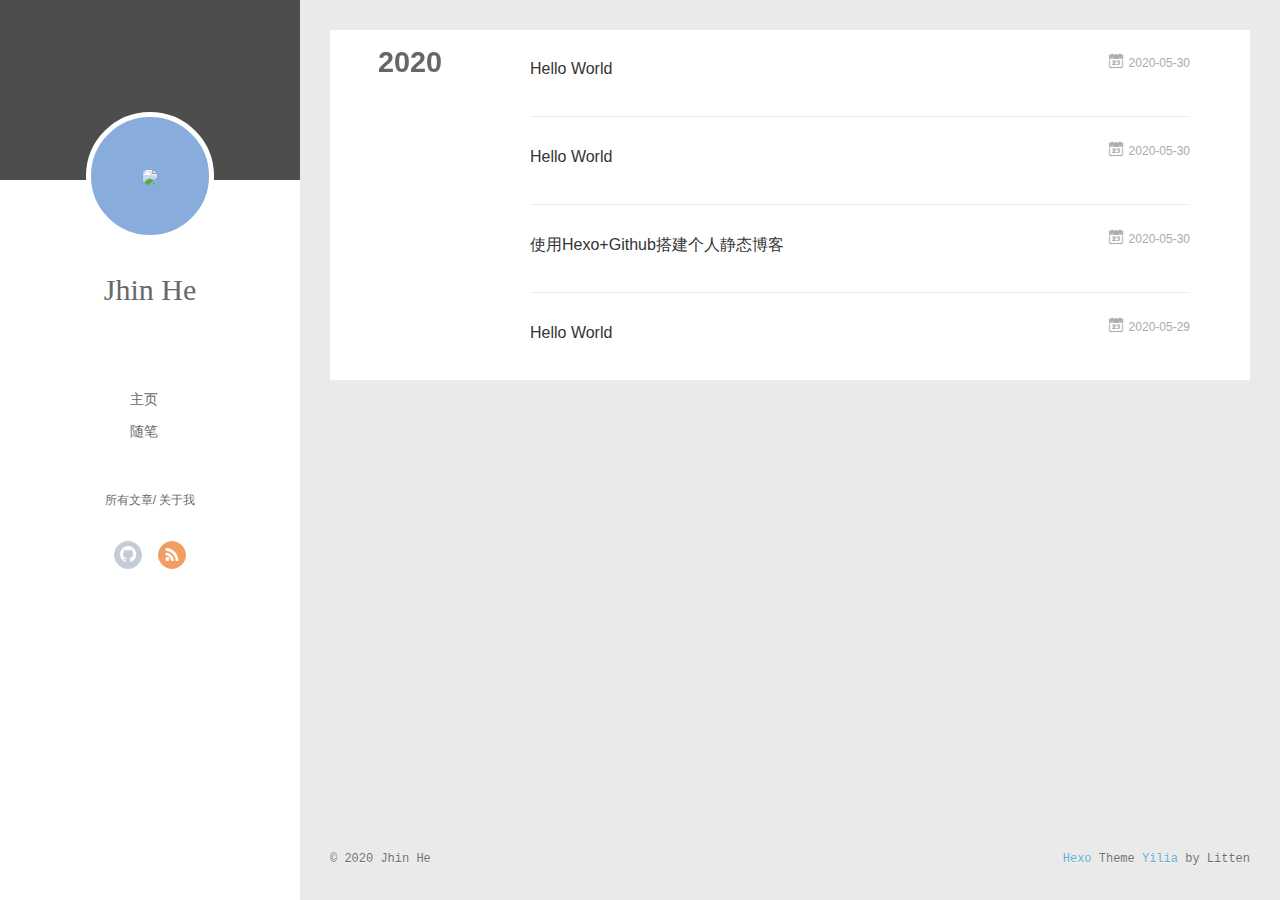
==== commit f47815f9: "Site updated: 2020-05-30 15:13:24" ====
--- a/archives/index.html
+++ b/archives/index.html
@@ -43,7 +43,7 @@
 <div class="intrude-less">
 	<header id="header" class="inner">
 		<a href="/" class="profilepic">
-			<img src="" class="js-avatar">
+			<img src="https://timgsa.baidu.com/timg?image&amp;quality=80&amp;size=b9999_10000&amp;sec=1590818651375&amp;di=589efff6f73b26114e7bffdd4cec1446&amp;imgtype=0&amp;src=http%3A%2F%2Fa.hiphotos.baidu.com%2Fzhidao%2Fpic%2Fitem%2F8d5494eef01f3a2905e288239f25bc315c607c30.jpg" class="js-avatar">
 		</a>
 		<hgroup>
 		  <h1 class="header-author"><a href="/">Jhin He</a></h1>
@@ -66,8 +66,6 @@
     			
             
     			
-    			<a q-on="click: openSlider(e, 'friends')" href="javascript:void(0)">友链</a>
-    			
             
     			
     			<a q-on="click: openSlider(e, 'aboutme')" href="javascript:void(0)">关于我</a>
@@ -77,13 +75,9 @@
 		<nav class="header-nav">
 			<div class="social">
 				
-					<a class="github" target="_blank" href="#" title="github"><i class="icon-github"></i></a>
-		        
-					<a class="weibo" target="_blank" href="#" title="weibo"><i class="icon-weibo"></i></a>
+					<a class="github" target="_blank" href="https://github.com/JhinHe" title="github"><i class="icon-github"></i></a>
 		        
 					<a class="rss" target="_blank" href="#" title="rss"><i class="icon-rss"></i></a>
-		        
-					<a class="zhihu" target="_blank" href="#" title="zhihu"><i class="icon-zhihu"></i></a>
 		        
 			</div>
 		</nav>
@@ -101,7 +95,7 @@
 	<div class="intrude-less">
 		<header id="header" class="inner">
 			<div class="profilepic">
-				<img src="" class="js-avatar">
+				<img src="https://timgsa.baidu.com/timg?image&amp;quality=80&amp;size=b9999_10000&amp;sec=1590818651375&amp;di=589efff6f73b26114e7bffdd4cec1446&amp;imgtype=0&amp;src=http%3A%2F%2Fa.hiphotos.baidu.com%2Fzhidao%2Fpic%2Fitem%2F8d5494eef01f3a2905e288239f25bc315c607c30.jpg" class="js-avatar">
 			</div>
 			<hgroup>
 			  <h1 class="header-author js-header-author">Jhin He</h1>
@@ -118,13 +112,9 @@
 			<nav class="header-nav">
 				<div class="social">
 					
-						<a class="github" target="_blank" href="#" title="github"><i class="icon-github"></i></a>
-			        
-						<a class="weibo" target="_blank" href="#" title="weibo"><i class="icon-weibo"></i></a>
+						<a class="github" target="_blank" href="https://github.com/JhinHe" title="github"><i class="icon-github"></i></a>
 			        
 						<a class="rss" target="_blank" href="#" title="rss"><i class="icon-rss"></i></a>
-			        
-						<a class="zhihu" target="_blank" href="#" title="zhihu"><i class="icon-zhihu"></i></a>
 			        
 				</div>
 			</nav>
@@ -162,6 +152,87 @@
           <a href="/archives/2020" class="archive-year">2020</a>
         </div>
         <div class="archives">
+    
+    <article class="archive-article archive-type-post">
+  <div class="archive-article-inner">
+    <header class="archive-article-header">
+      	<div class="article-meta">
+	      	<a href="/2020/05/30/hello-world%20-%20%E5%89%AF%E6%9C%AC%20(3)/" class="archive-article-date">
+  	<time datetime="2020-05-30T02:57:25.526Z" itemprop="datePublished"><i class="icon-calendar icon"></i>2020-05-30</time>
+</a>
+        </div>
+    	 
+  
+    <h1 itemprop="name">
+      <a class="archive-article-title" href="/2020/05/30/hello-world%20-%20%E5%89%AF%E6%9C%AC%20(3)/">Hello World</a>
+    </h1>
+  
+
+        <div class="article-info info-on-right">
+          
+          
+
+        </div>
+        <div class="clearfix"></div>
+    </header>
+  </div>
+</article>
+  
+    
+    
+    <article class="archive-article archive-type-post">
+  <div class="archive-article-inner">
+    <header class="archive-article-header">
+      	<div class="article-meta">
+	      	<a href="/2020/05/30/hello-world%20-%20%E5%89%AF%E6%9C%AC%20(2)/" class="archive-article-date">
+  	<time datetime="2020-05-30T02:57:25.327Z" itemprop="datePublished"><i class="icon-calendar icon"></i>2020-05-30</time>
+</a>
+        </div>
+    	 
+  
+    <h1 itemprop="name">
+      <a class="archive-article-title" href="/2020/05/30/hello-world%20-%20%E5%89%AF%E6%9C%AC%20(2)/">Hello World</a>
+    </h1>
+  
+
+        <div class="article-info info-on-right">
+          
+          
+
+        </div>
+        <div class="clearfix"></div>
+    </header>
+  </div>
+</article>
+  
+    
+    
+    <article class="archive-article archive-type-post">
+  <div class="archive-article-inner">
+    <header class="archive-article-header">
+      	<div class="article-meta">
+	      	<a href="/2020/05/30/1/" class="archive-article-date">
+  	<time datetime="2020-05-30T02:43:52.916Z" itemprop="datePublished"><i class="icon-calendar icon"></i>2020-05-30</time>
+</a>
+        </div>
+    	 
+  
+    <h1 itemprop="name">
+      <a class="archive-article-title" href="/2020/05/30/1/">使用Hexo+Github搭建个人静态博客</a>
+    </h1>
+  
+
+        <div class="article-info info-on-right">
+          
+          
+
+        </div>
+        <div class="clearfix"></div>
+    </header>
+  </div>
+</article>
+  
+    
     
     <article class="archive-article archive-type-post">
   <div class="archive-article-inner">
@@ -244,8 +315,6 @@
       
     
       
-      
-      
     
       
       
@@ -257,15 +326,13 @@
     
     
       
-      <li style="width: 33.333333333333336%" q-on="click: openSlider(e, 'innerArchive')"><a href="javascript:void(0)" q-class="active:innerArchive">所有文章</a></li>
+      <li style="width: 50%" q-on="click: openSlider(e, 'innerArchive')"><a href="javascript:void(0)" q-class="active:innerArchive">所有文章</a></li>
       
         
       
-      <li style="width: 33.333333333333336%" q-on="click: openSlider(e, 'friends')"><a href="javascript:void(0)" q-class="active:friends">友链</a></li>
-      
         
       
-      <li style="width: 33.333333333333336%" q-on="click: openSlider(e, 'aboutme')"><a href="javascript:void(0)" q-class="active:aboutme">关于我</a></li>
+      <li style="width: 50%" q-on="click: openSlider(e, 'aboutme')"><a href="javascript:void(0)" q-class="active:aboutme">关于我</a></li>
       
         
     </ul>
@@ -329,43 +396,11 @@
     
 
     
-    	<section class="tools-section tools-section-friends" q-show="friends">
-  		
-        <ul class="search-ul">
-          
-            <li class="search-li">
-              <a href="http://localhost:4000/" target="_blank" class="search-title"><i class="icon-quo-left icon"></i>友情链接1</a>
-            </li>
-          
-            <li class="search-li">
-              <a href="http://localhost:4000/" target="_blank" class="search-title"><i class="icon-quo-left icon"></i>友情链接2</a>
-            </li>
-          
-            <li class="search-li">
-              <a href="http://localhost:4000/" target="_blank" class="search-title"><i class="icon-quo-left icon"></i>友情链接3</a>
-            </li>
-          
-            <li class="search-li">
-              <a href="http://localhost:4000/" target="_blank" class="search-title"><i class="icon-quo-left icon"></i>友情链接4</a>
-            </li>
-          
-            <li class="search-li">
-              <a href="http://localhost:4000/" target="_blank" class="search-title"><i class="icon-quo-left icon"></i>友情链接5</a>
-            </li>
-          
-            <li class="search-li">
-              <a href="http://localhost:4000/" target="_blank" class="search-title"><i class="icon-quo-left icon"></i>友情链接6</a>
-            </li>
-          
-        </ul>
-  		
-    	</section>
-    
 
     
     	<section class="tools-section tools-section-me" q-show="aboutme">
   	  	
-  	  		<div class="aboutme-wrap" id="js-aboutme">很惭愧&lt;br&gt;&lt;br&gt;只做了一点微小的工作&lt;br&gt;谢谢大家</div>
+  	  		<div class="aboutme-wrap" id="js-aboutme">一般通过&lt;br&gt;年轻的大叔</div>
   	  	
     	</section>
     
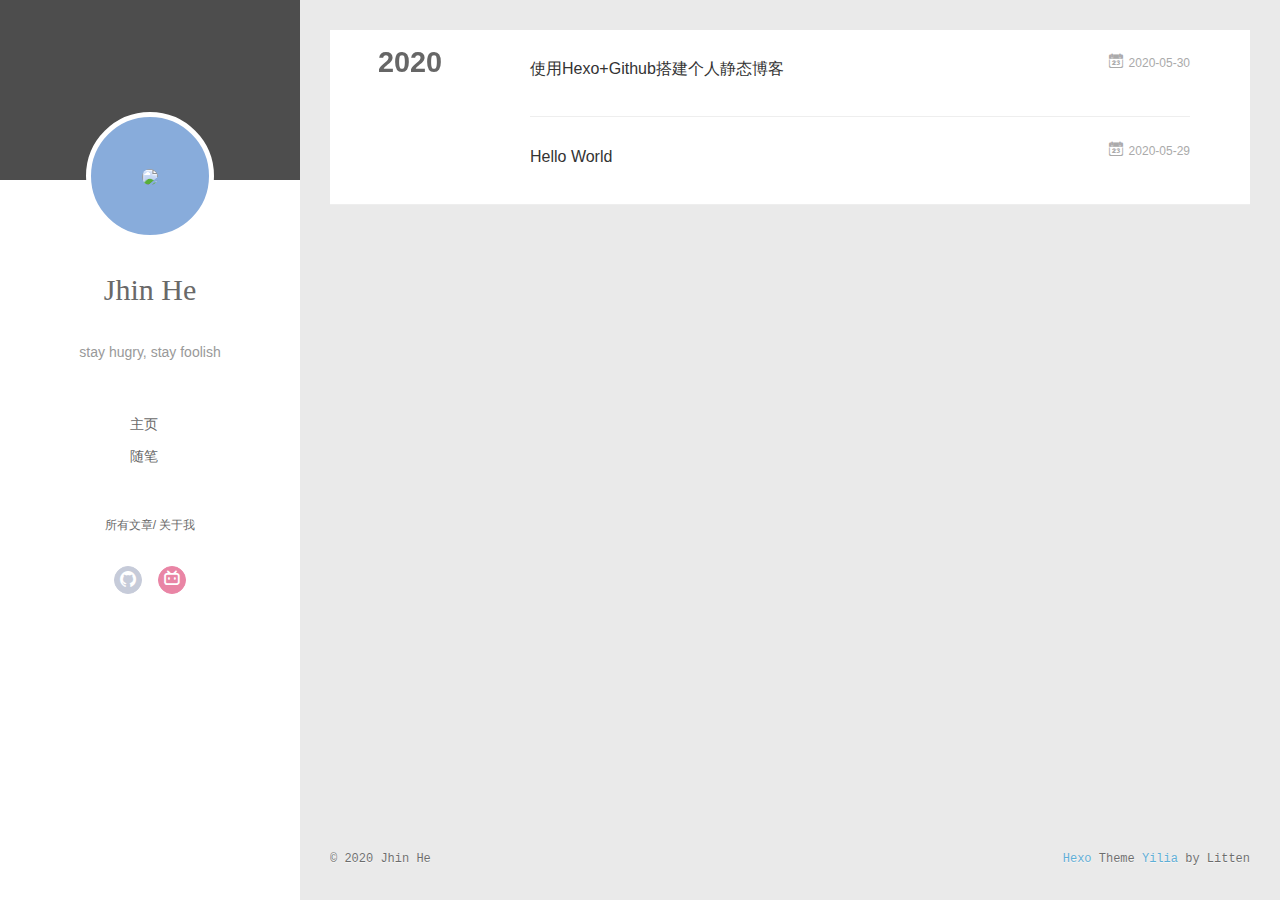
==== commit b96bfa6b: "Site updated: 2020-05-30 15:55:24" ====
--- a/archives/index.html
+++ b/archives/index.html
@@ -48,6 +48,8 @@
 		<hgroup>
 		  <h1 class="header-author"><a href="/">Jhin He</a></h1>
 		</hgroup>
+		
+		<p class="header-subtitle">stay hugry, stay foolish</p>
 		
 
 		<nav class="header-menu">
@@ -77,7 +79,7 @@
 				
 					<a class="github" target="_blank" href="https://github.com/JhinHe" title="github"><i class="icon-github"></i></a>
 		        
-					<a class="rss" target="_blank" href="#" title="rss"><i class="icon-rss"></i></a>
+					<a class="bilibili" target="_blank" href="https://space.bilibili.com/7145408" title="bilibili"><i class="icon-bilibili"></i></a>
 		        
 			</div>
 		</nav>
@@ -101,6 +103,8 @@
 			  <h1 class="header-author js-header-author">Jhin He</h1>
 			</hgroup>
 			
+			<p class="header-subtitle"><i class="icon icon-quo-left"></i>stay hugry, stay foolish<i class="icon icon-quo-right"></i></p>
+			
 			
 			
 				
@@ -114,7 +118,7 @@
 					
 						<a class="github" target="_blank" href="https://github.com/JhinHe" title="github"><i class="icon-github"></i></a>
 			        
-						<a class="rss" target="_blank" href="#" title="rss"><i class="icon-rss"></i></a>
+						<a class="bilibili" target="_blank" href="https://space.bilibili.com/7145408" title="bilibili"><i class="icon-bilibili"></i></a>
 			        
 				</div>
 			</nav>
@@ -157,68 +161,14 @@
   <div class="archive-article-inner">
     <header class="archive-article-header">
       	<div class="article-meta">
-	      	<a href="/2020/05/30/hello-world%20-%20%E5%89%AF%E6%9C%AC%20(3)/" class="archive-article-date">
-  	<time datetime="2020-05-30T02:57:25.526Z" itemprop="datePublished"><i class="icon-calendar icon"></i>2020-05-30</time>
-</a>
-        </div>
-    	 
-  
-    <h1 itemprop="name">
-      <a class="archive-article-title" href="/2020/05/30/hello-world%20-%20%E5%89%AF%E6%9C%AC%20(3)/">Hello World</a>
-    </h1>
-  
-
-        <div class="article-info info-on-right">
-          
-          
-
-        </div>
-        <div class="clearfix"></div>
-    </header>
-  </div>
-</article>
-  
-    
-    
-    <article class="archive-article archive-type-post">
-  <div class="archive-article-inner">
-    <header class="archive-article-header">
-      	<div class="article-meta">
-	      	<a href="/2020/05/30/hello-world%20-%20%E5%89%AF%E6%9C%AC%20(2)/" class="archive-article-date">
-  	<time datetime="2020-05-30T02:57:25.327Z" itemprop="datePublished"><i class="icon-calendar icon"></i>2020-05-30</time>
-</a>
-        </div>
-    	 
-  
-    <h1 itemprop="name">
-      <a class="archive-article-title" href="/2020/05/30/hello-world%20-%20%E5%89%AF%E6%9C%AC%20(2)/">Hello World</a>
-    </h1>
-  
-
-        <div class="article-info info-on-right">
-          
-          
-
-        </div>
-        <div class="clearfix"></div>
-    </header>
-  </div>
-</article>
-  
-    
-    
-    <article class="archive-article archive-type-post">
-  <div class="archive-article-inner">
-    <header class="archive-article-header">
-      	<div class="article-meta">
-	      	<a href="/2020/05/30/1/" class="archive-article-date">
+	      	<a href="/2020/05/30/%E4%BD%BF%E7%94%A8Hexo+Github%E6%90%AD%E5%BB%BA%E4%B8%AA%E4%BA%BA%E9%9D%99%E6%80%81%E5%8D%9A%E5%AE%A2/" class="archive-article-date">
   	<time datetime="2020-05-30T02:43:52.916Z" itemprop="datePublished"><i class="icon-calendar icon"></i>2020-05-30</time>
 </a>
         </div>
     	 
   
     <h1 itemprop="name">
-      <a class="archive-article-title" href="/2020/05/30/1/">使用Hexo+Github搭建个人静态博客</a>
+      <a class="archive-article-title" href="/2020/05/30/%E4%BD%BF%E7%94%A8Hexo+Github%E6%90%AD%E5%BB%BA%E4%B8%AA%E4%BA%BA%E9%9D%99%E6%80%81%E5%8D%9A%E5%AE%A2/">使用Hexo+Github搭建个人静态博客</a>
     </h1>
   
 
@@ -400,7 +350,7 @@
     
     	<section class="tools-section tools-section-me" q-show="aboutme">
   	  	
-  	  		<div class="aboutme-wrap" id="js-aboutme">一般通过&lt;br&gt;年轻的大叔</div>
+  	  		<div class="aboutme-wrap" id="js-aboutme">一般通过&lt;br&gt;&lt;br&gt;年轻大叔</div>
   	  	
     	</section>
     
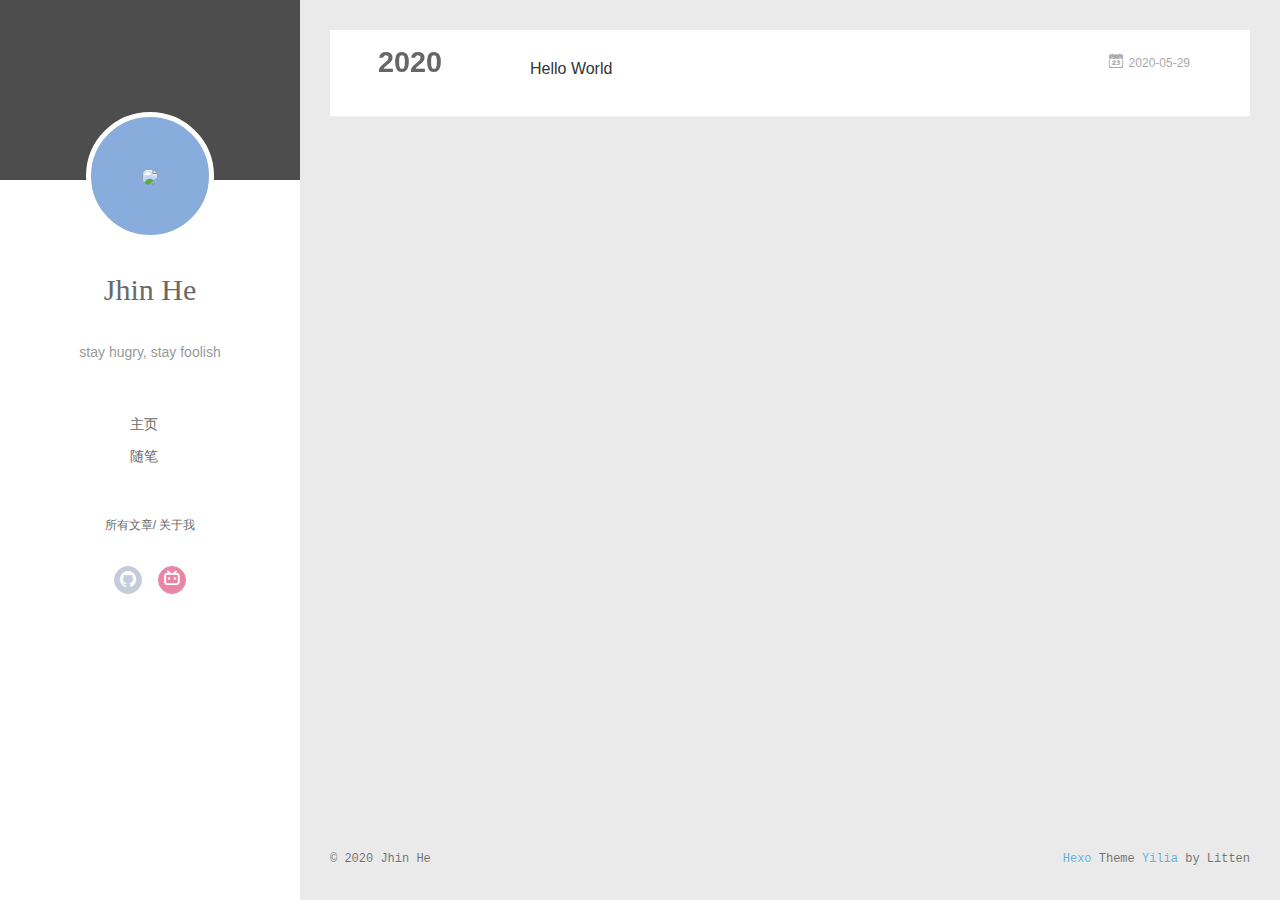
==== commit 4837b213: "Site updated: 2020-12-13 18:05:02" ====
--- a/archives/index.html
+++ b/archives/index.html
@@ -156,33 +156,6 @@
           <a href="/archives/2020" class="archive-year">2020</a>
         </div>
         <div class="archives">
-    
-    <article class="archive-article archive-type-post">
-  <div class="archive-article-inner">
-    <header class="archive-article-header">
-      	<div class="article-meta">
-	      	<a href="/2020/05/30/%E4%BD%BF%E7%94%A8Hexo+Github%E6%90%AD%E5%BB%BA%E4%B8%AA%E4%BA%BA%E9%9D%99%E6%80%81%E5%8D%9A%E5%AE%A2/" class="archive-article-date">
-  	<time datetime="2020-05-30T02:43:52.916Z" itemprop="datePublished"><i class="icon-calendar icon"></i>2020-05-30</time>
-</a>
-        </div>
-    	 
-  
-    <h1 itemprop="name">
-      <a class="archive-article-title" href="/2020/05/30/%E4%BD%BF%E7%94%A8Hexo+Github%E6%90%AD%E5%BB%BA%E4%B8%AA%E4%BA%BA%E9%9D%99%E6%80%81%E5%8D%9A%E5%AE%A2/">使用Hexo+Github搭建个人静态博客</a>
-    </h1>
-  
-
-        <div class="article-info info-on-right">
-          
-          
-
-        </div>
-        <div class="clearfix"></div>
-    </header>
-  </div>
-</article>
-  
-    
     
     <article class="archive-article archive-type-post">
   <div class="archive-article-inner">
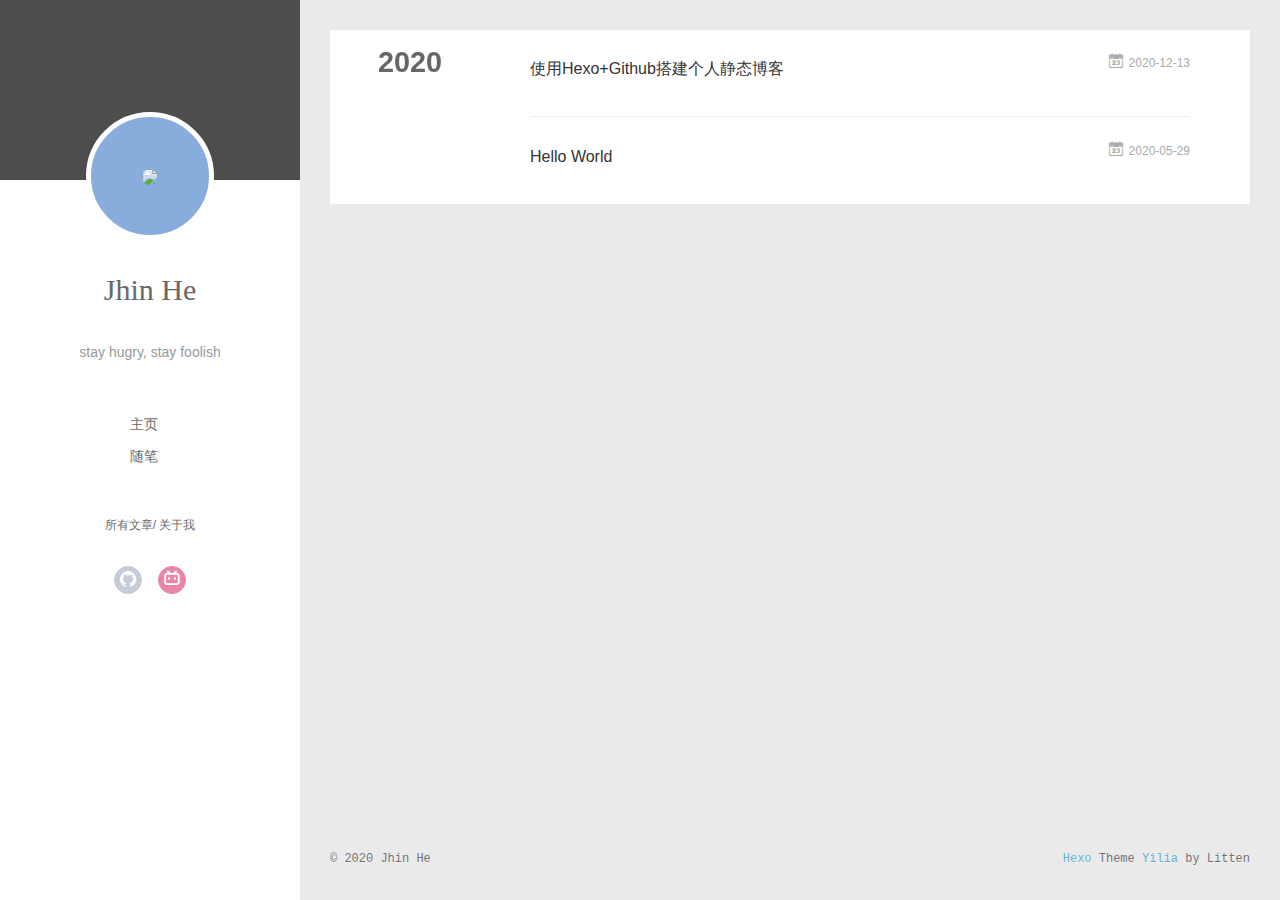
==== commit 0fbb9f5c: "Site updated: 2020-12-13 18:47:54" ====
--- a/archives/index.html
+++ b/archives/index.html
@@ -156,6 +156,33 @@
           <a href="/archives/2020" class="archive-year">2020</a>
         </div>
         <div class="archives">
+    
+    <article class="archive-article archive-type-post">
+  <div class="archive-article-inner">
+    <header class="archive-article-header">
+      	<div class="article-meta">
+	      	<a href="/2020/12/13/%E4%BD%BF%E7%94%A8Hexo+Github%E6%90%AD%E5%BB%BA%E4%B8%AA%E4%BA%BA%E9%9D%99%E6%80%81%E5%8D%9A%E5%AE%A2/" class="archive-article-date">
+  	<time datetime="2020-12-12T16:13:32.478Z" itemprop="datePublished"><i class="icon-calendar icon"></i>2020-12-13</time>
+</a>
+        </div>
+    	 
+  
+    <h1 itemprop="name">
+      <a class="archive-article-title" href="/2020/12/13/%E4%BD%BF%E7%94%A8Hexo+Github%E6%90%AD%E5%BB%BA%E4%B8%AA%E4%BA%BA%E9%9D%99%E6%80%81%E5%8D%9A%E5%AE%A2/">使用Hexo+Github搭建个人静态博客</a>
+    </h1>
+  
+
+        <div class="article-info info-on-right">
+          
+          
+
+        </div>
+        <div class="clearfix"></div>
+    </header>
+  </div>
+</article>
+  
+    
     
     <article class="archive-article archive-type-post">
   <div class="archive-article-inner">
